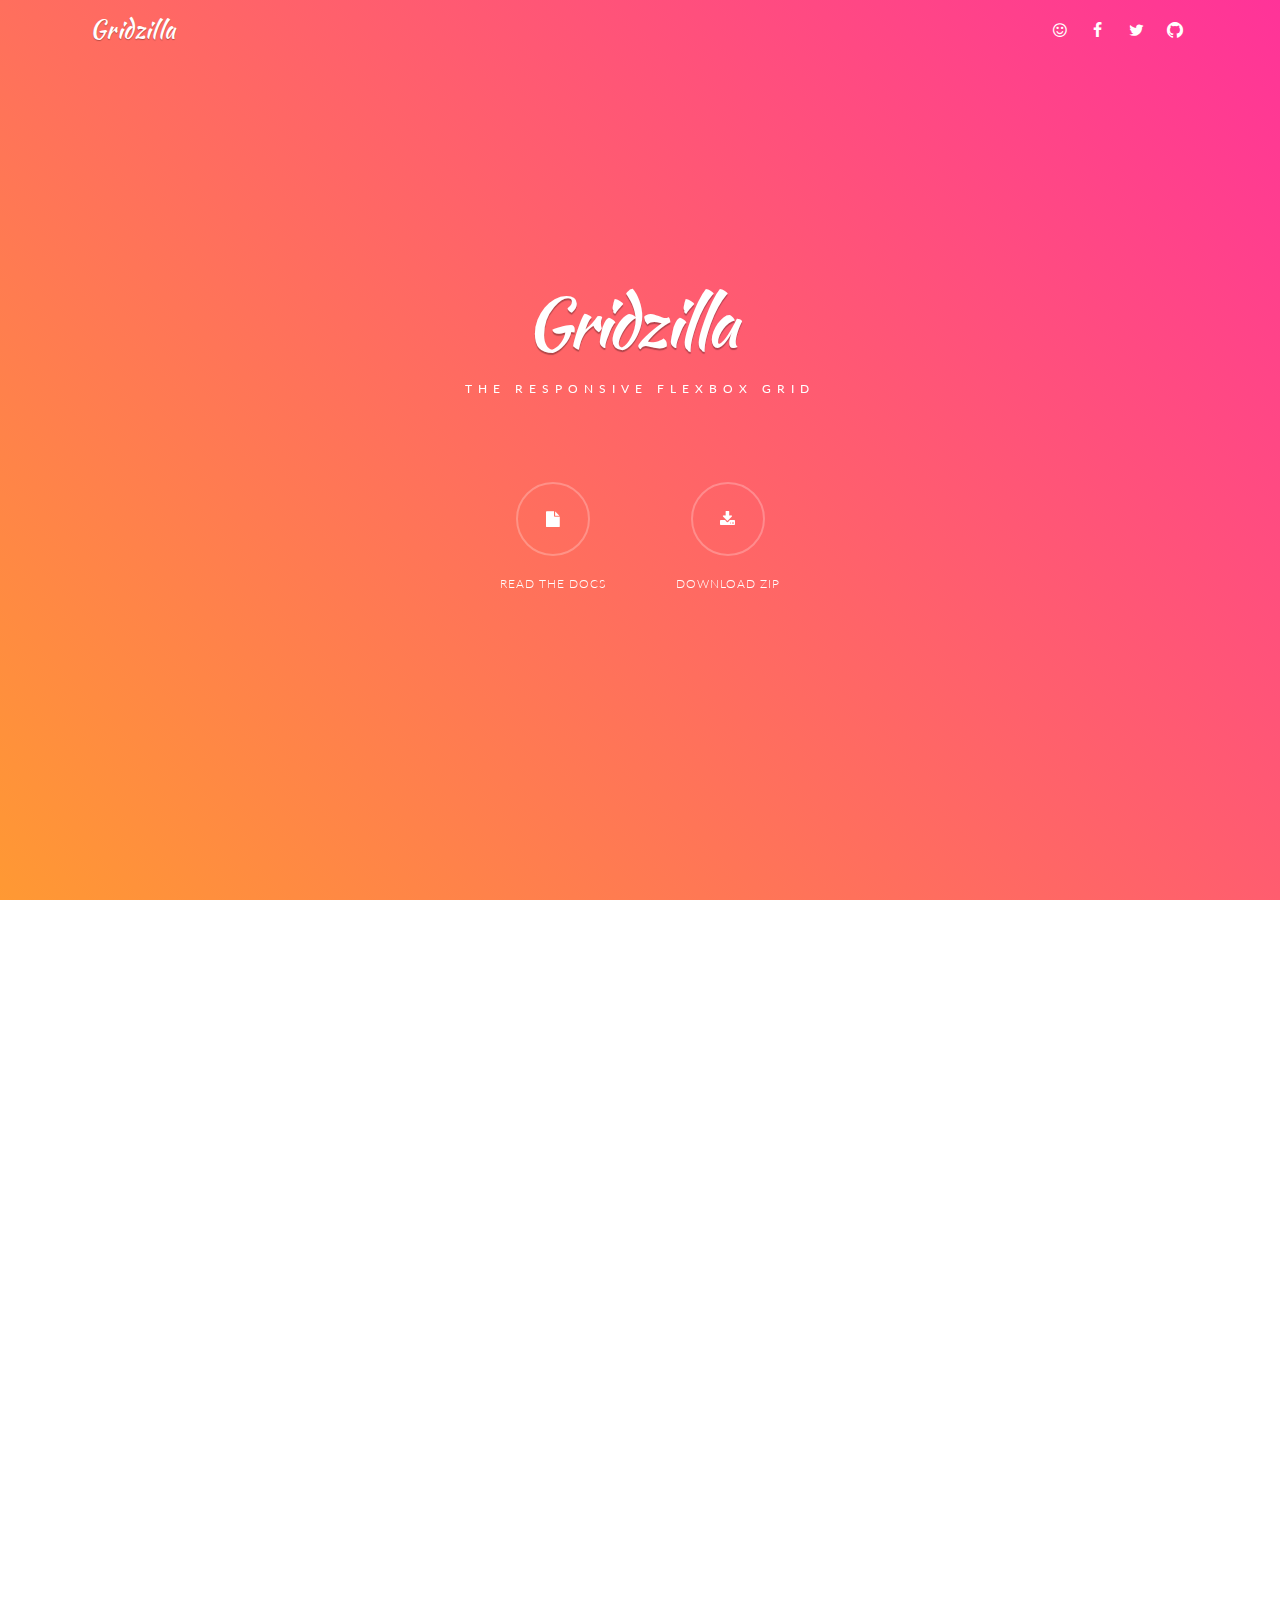
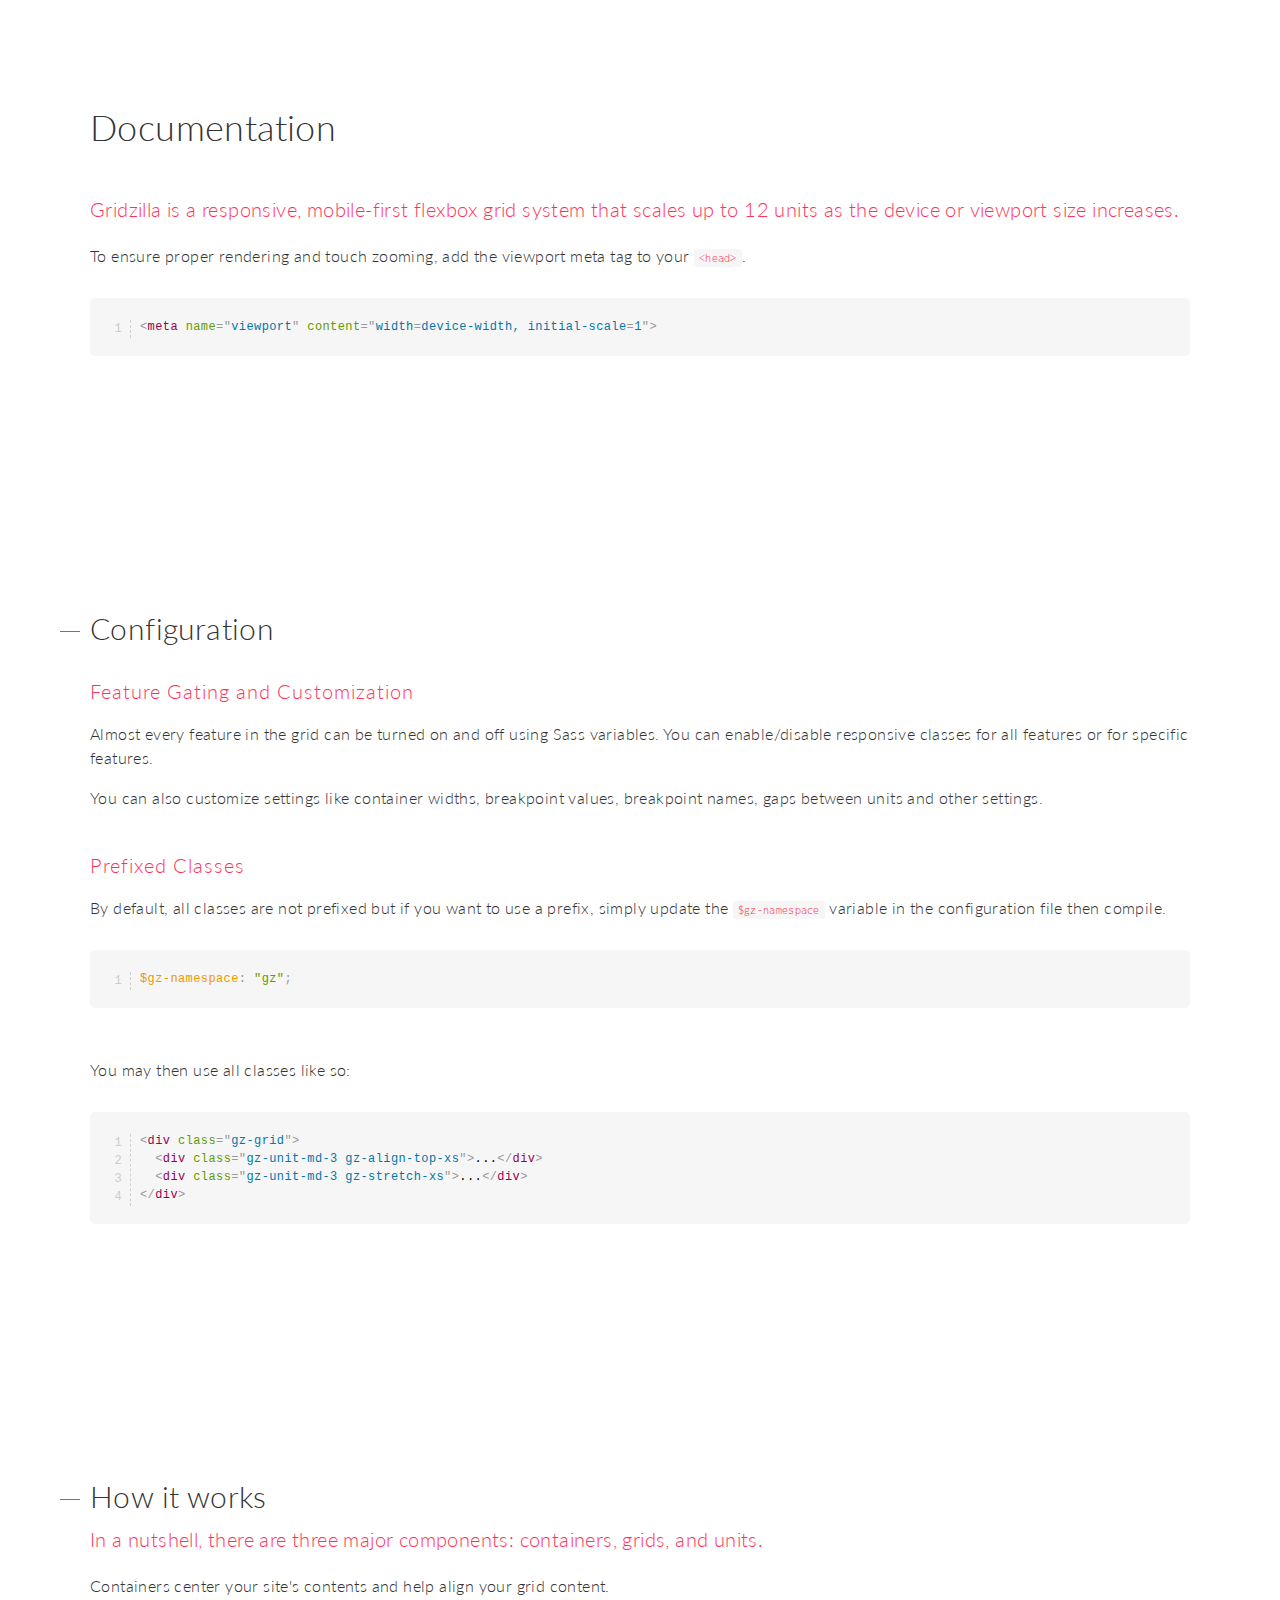
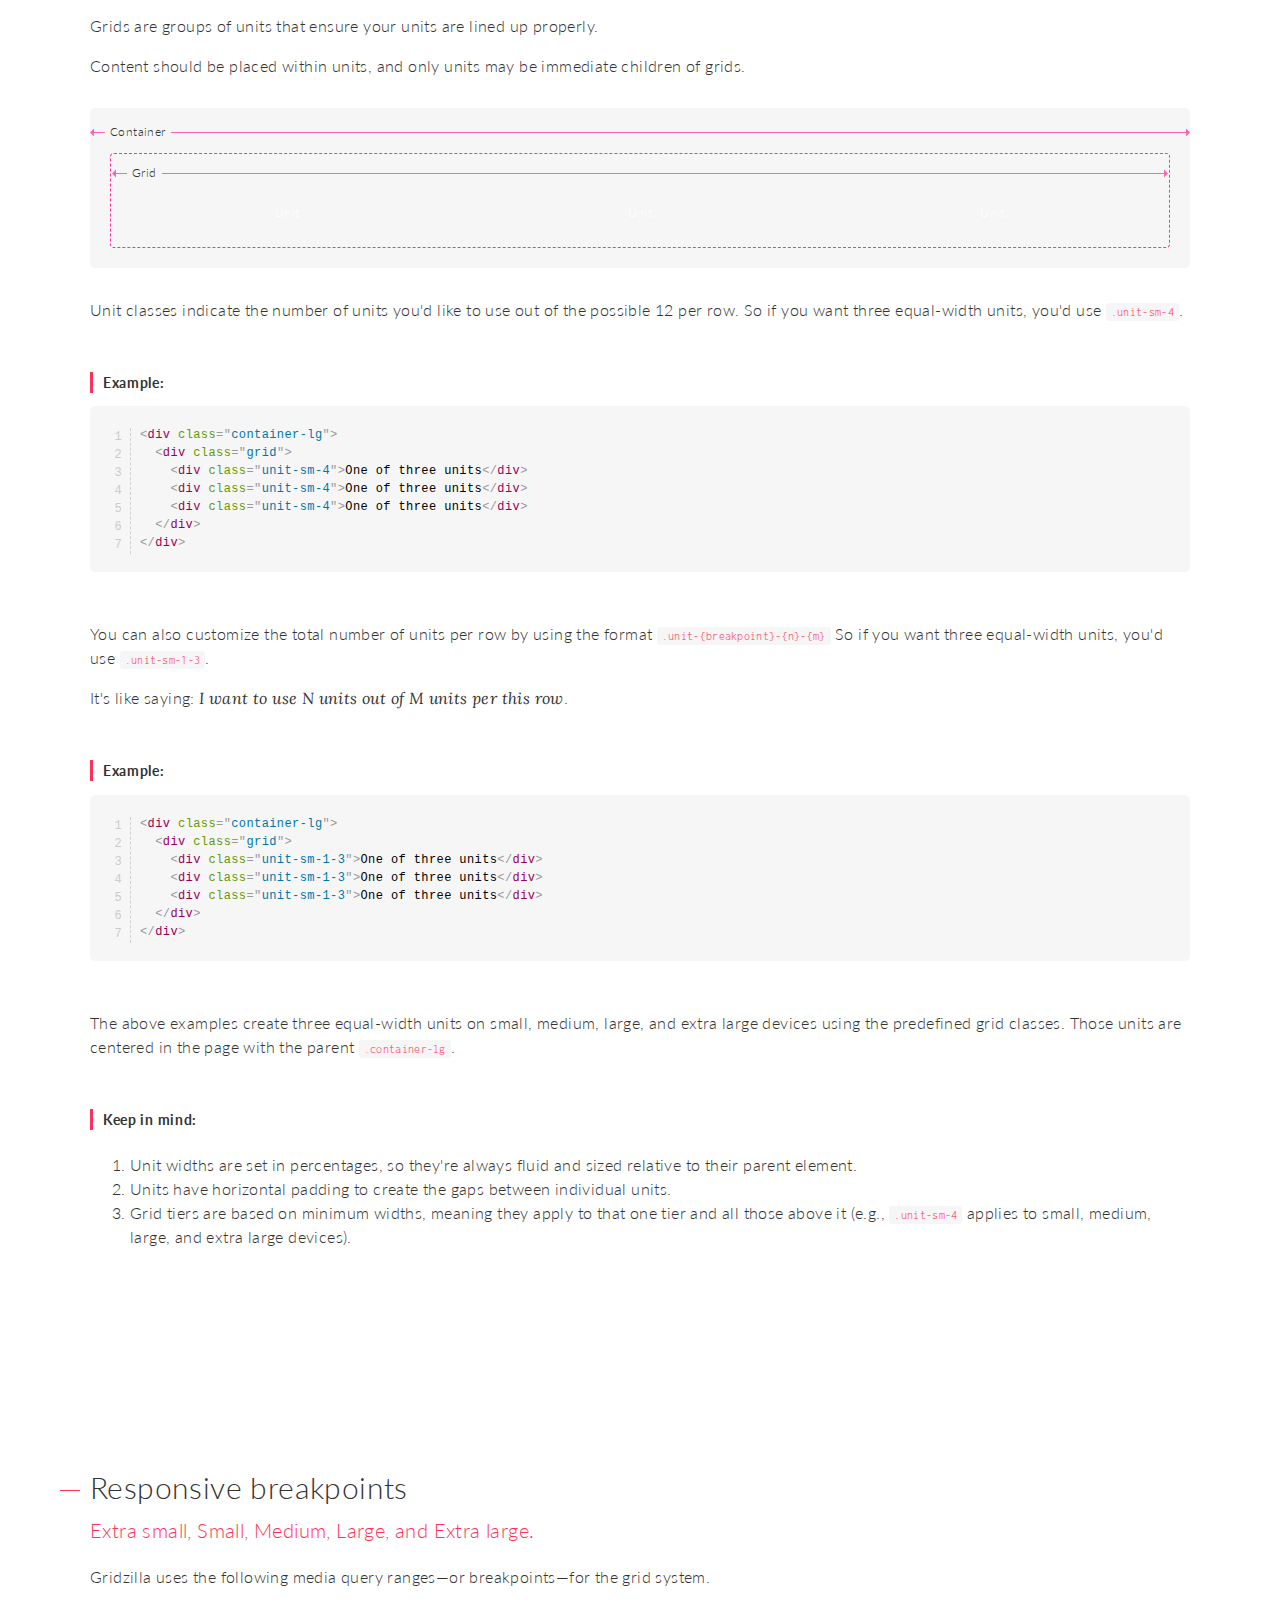
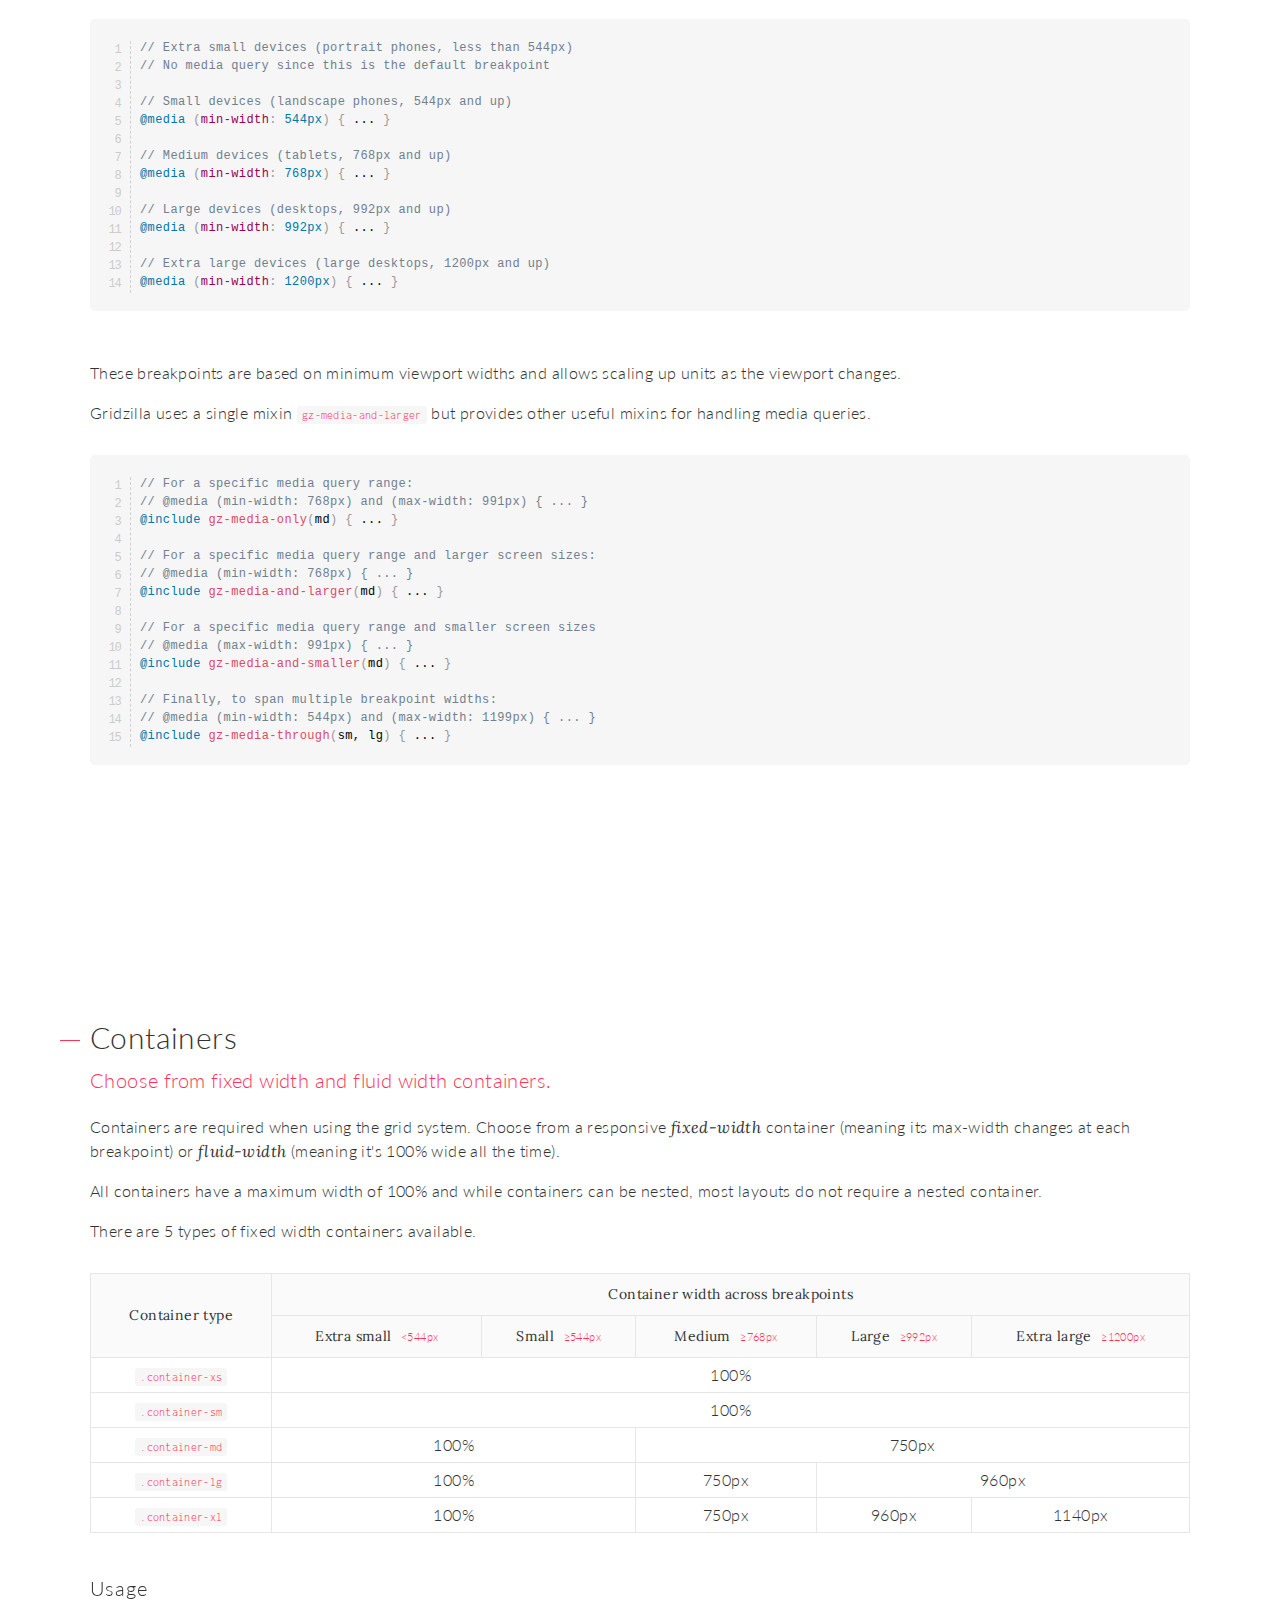
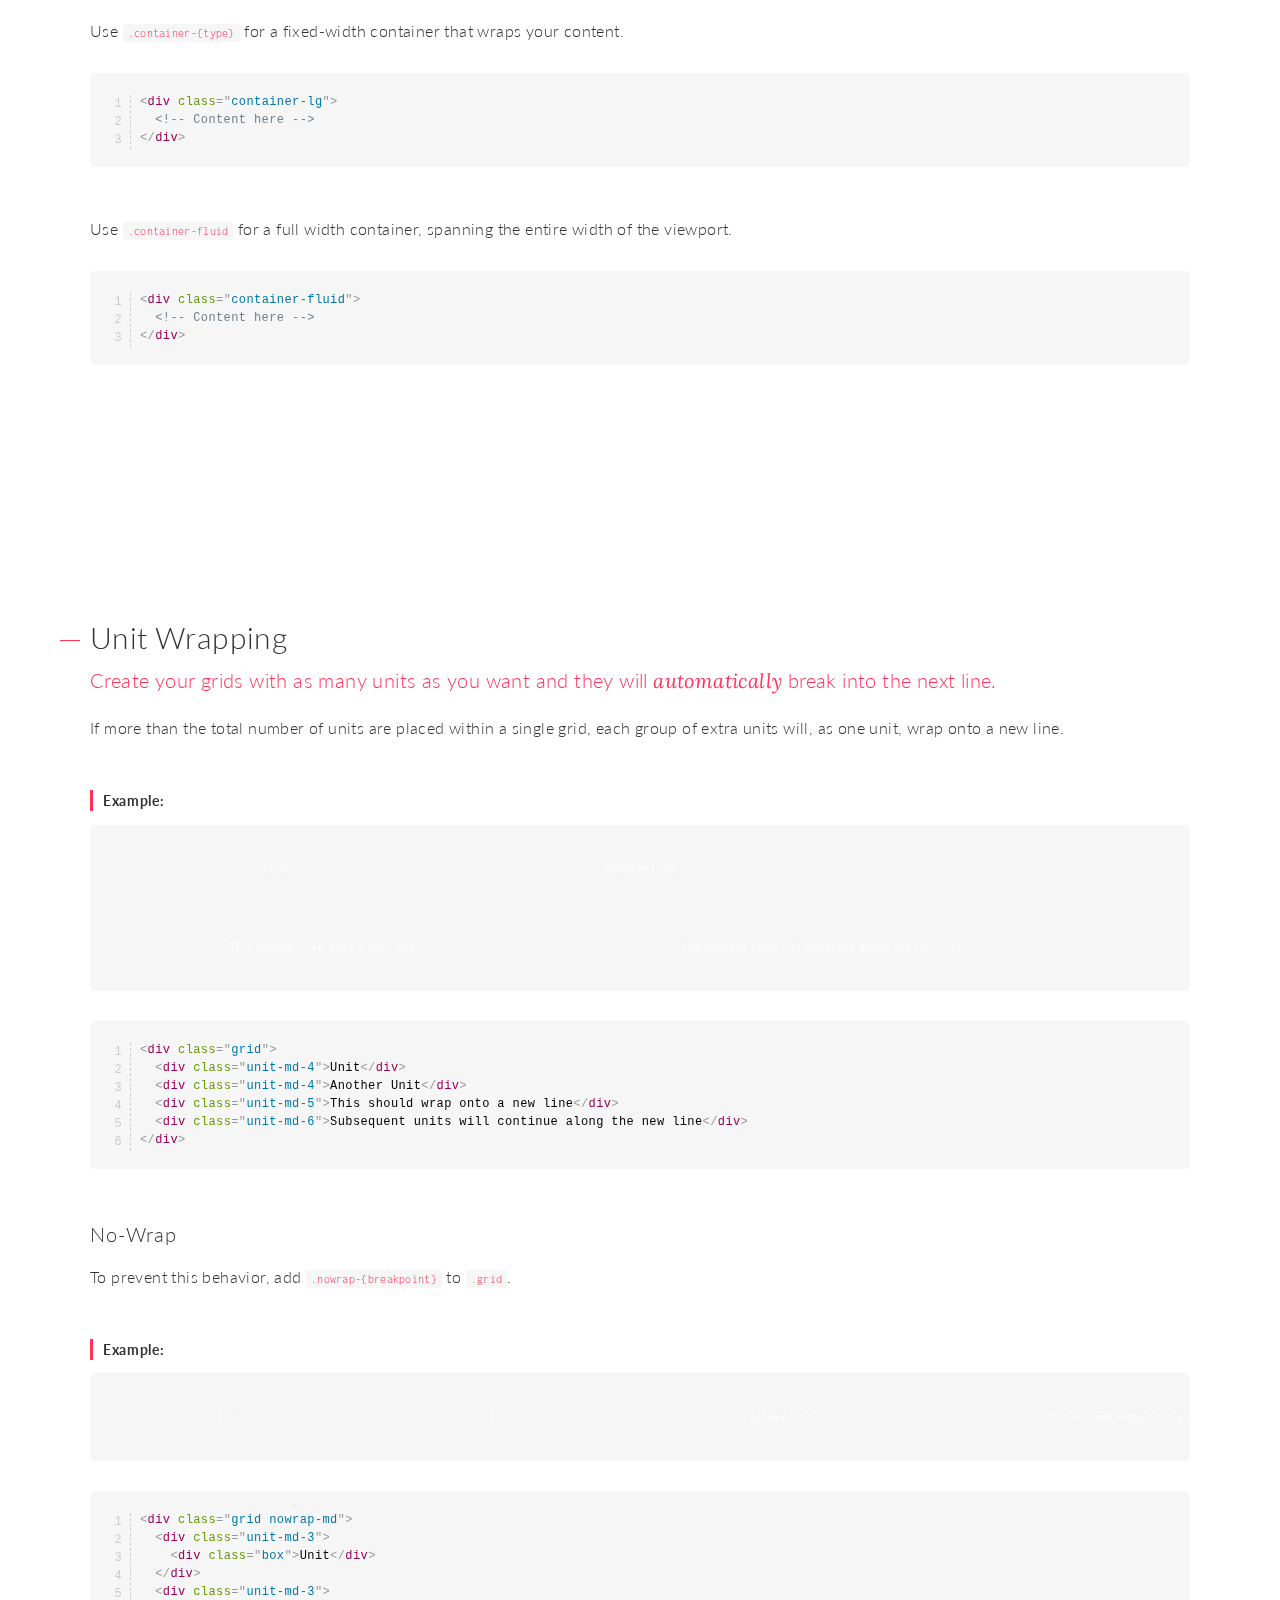
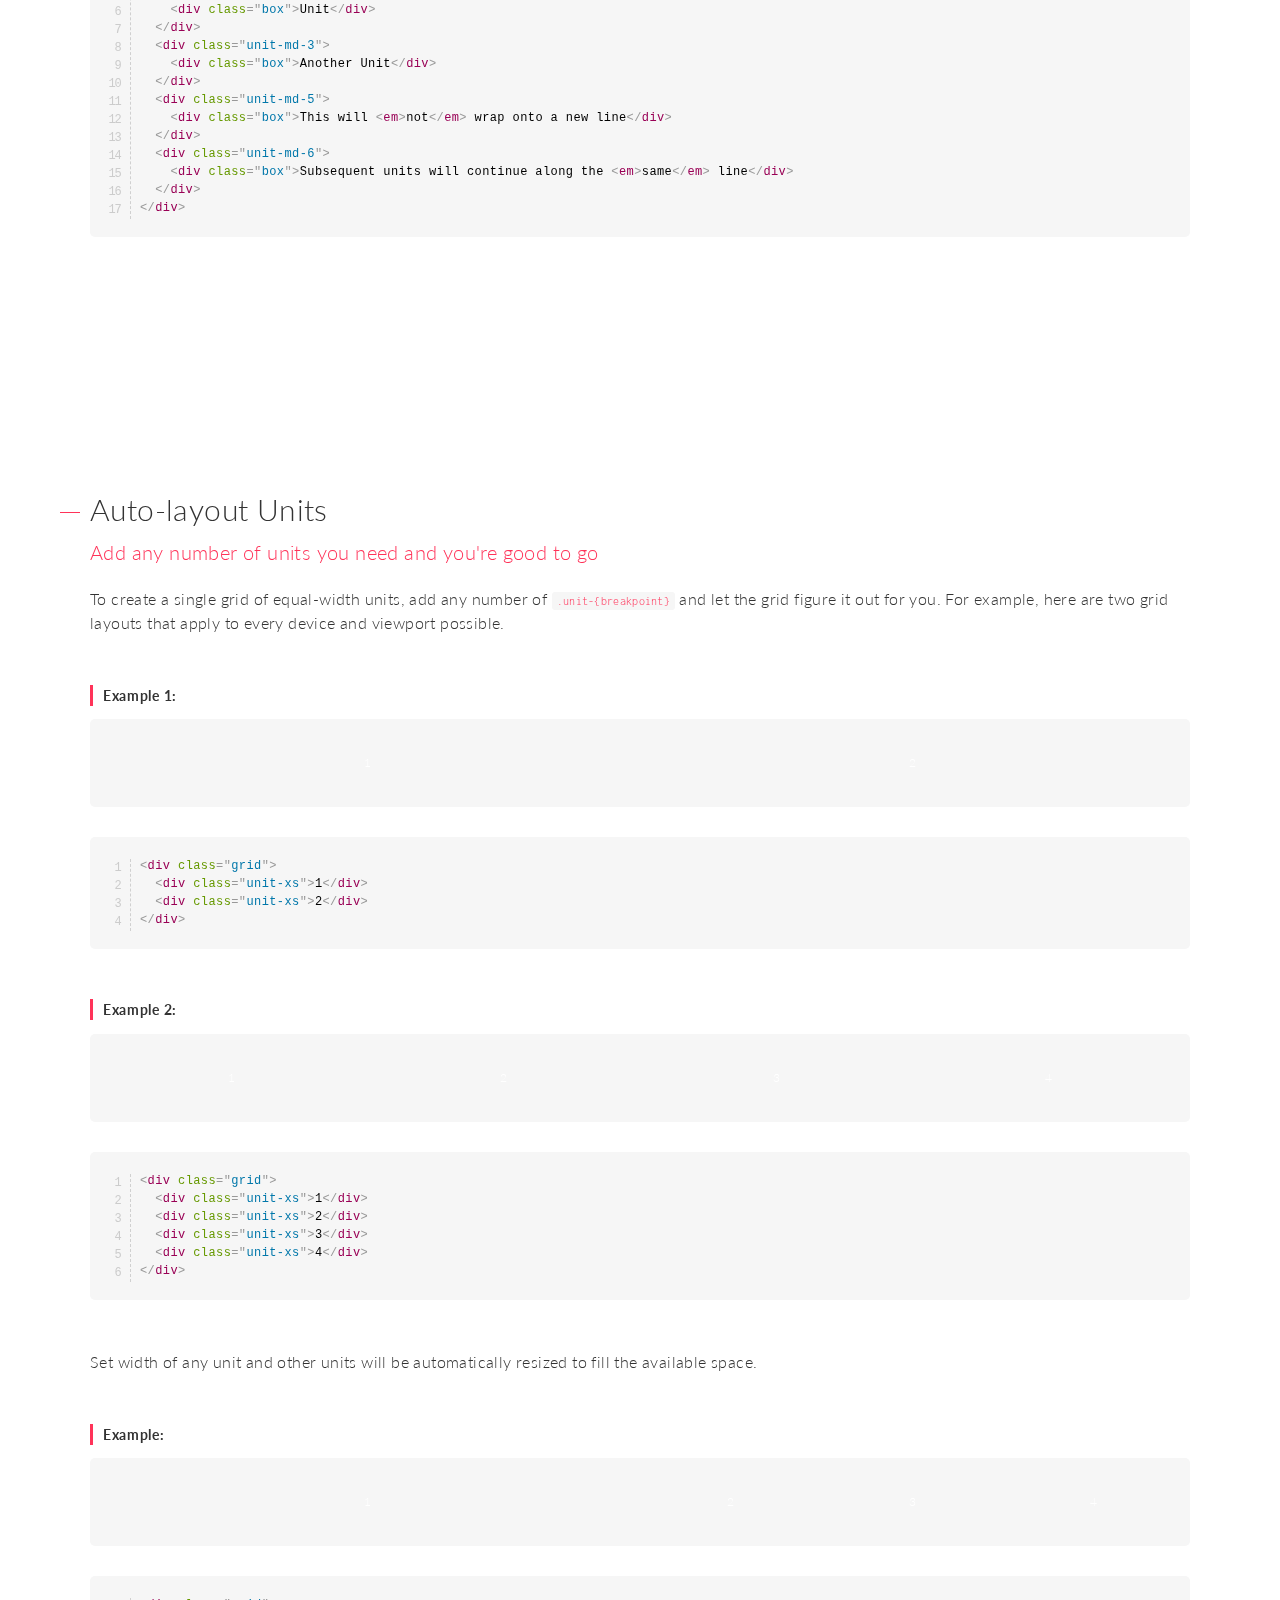
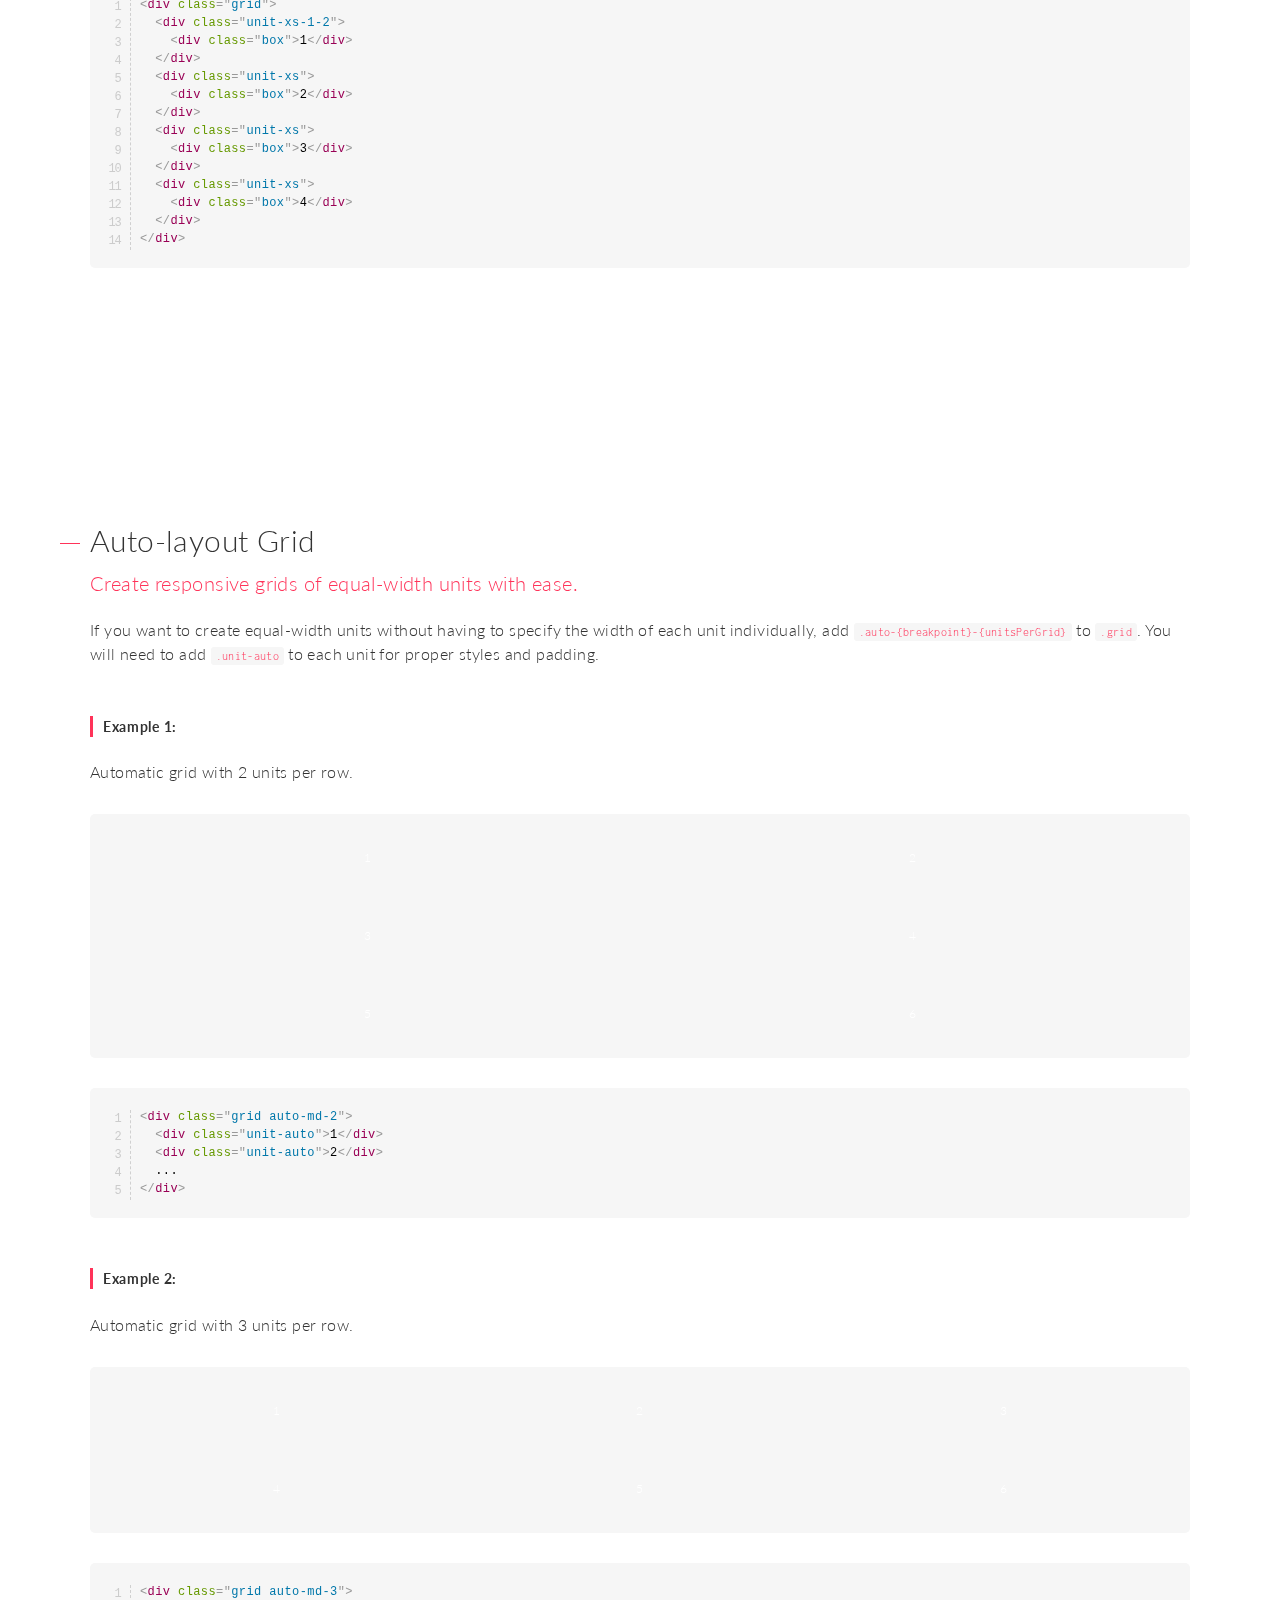
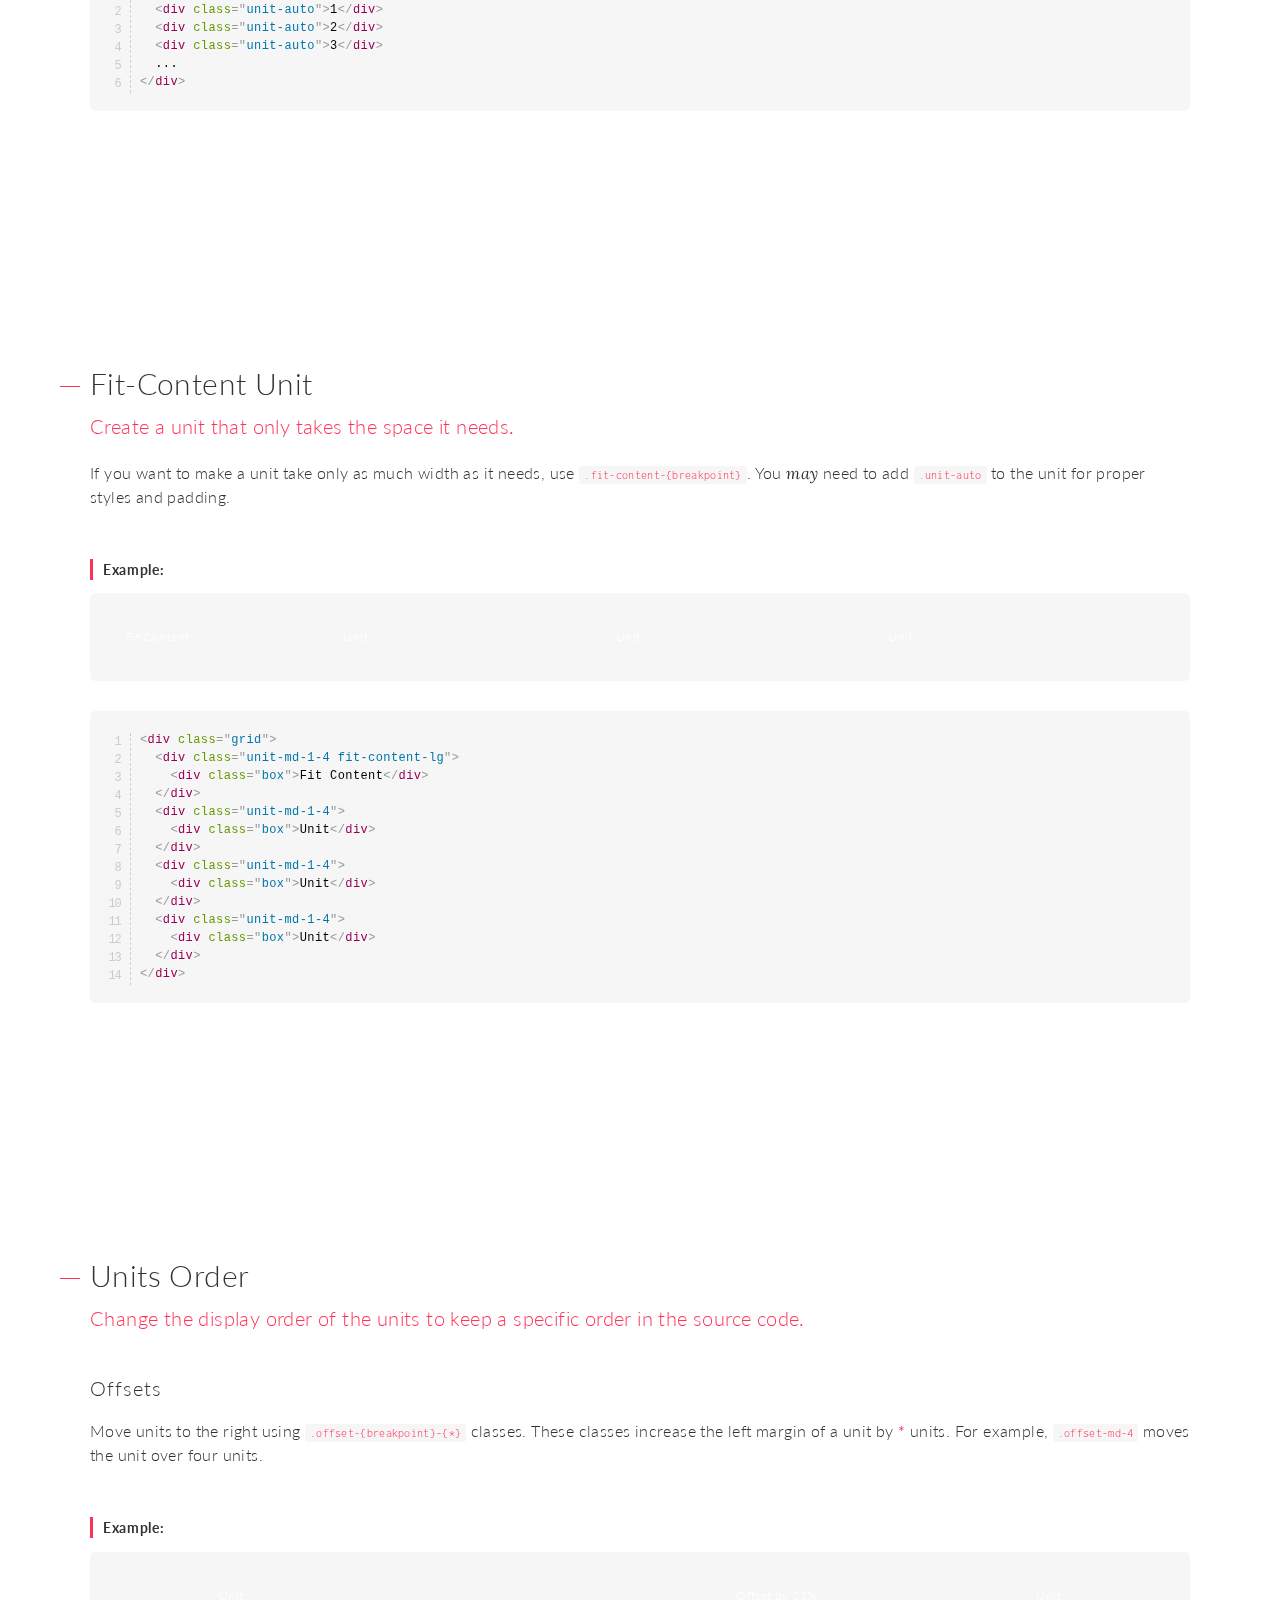
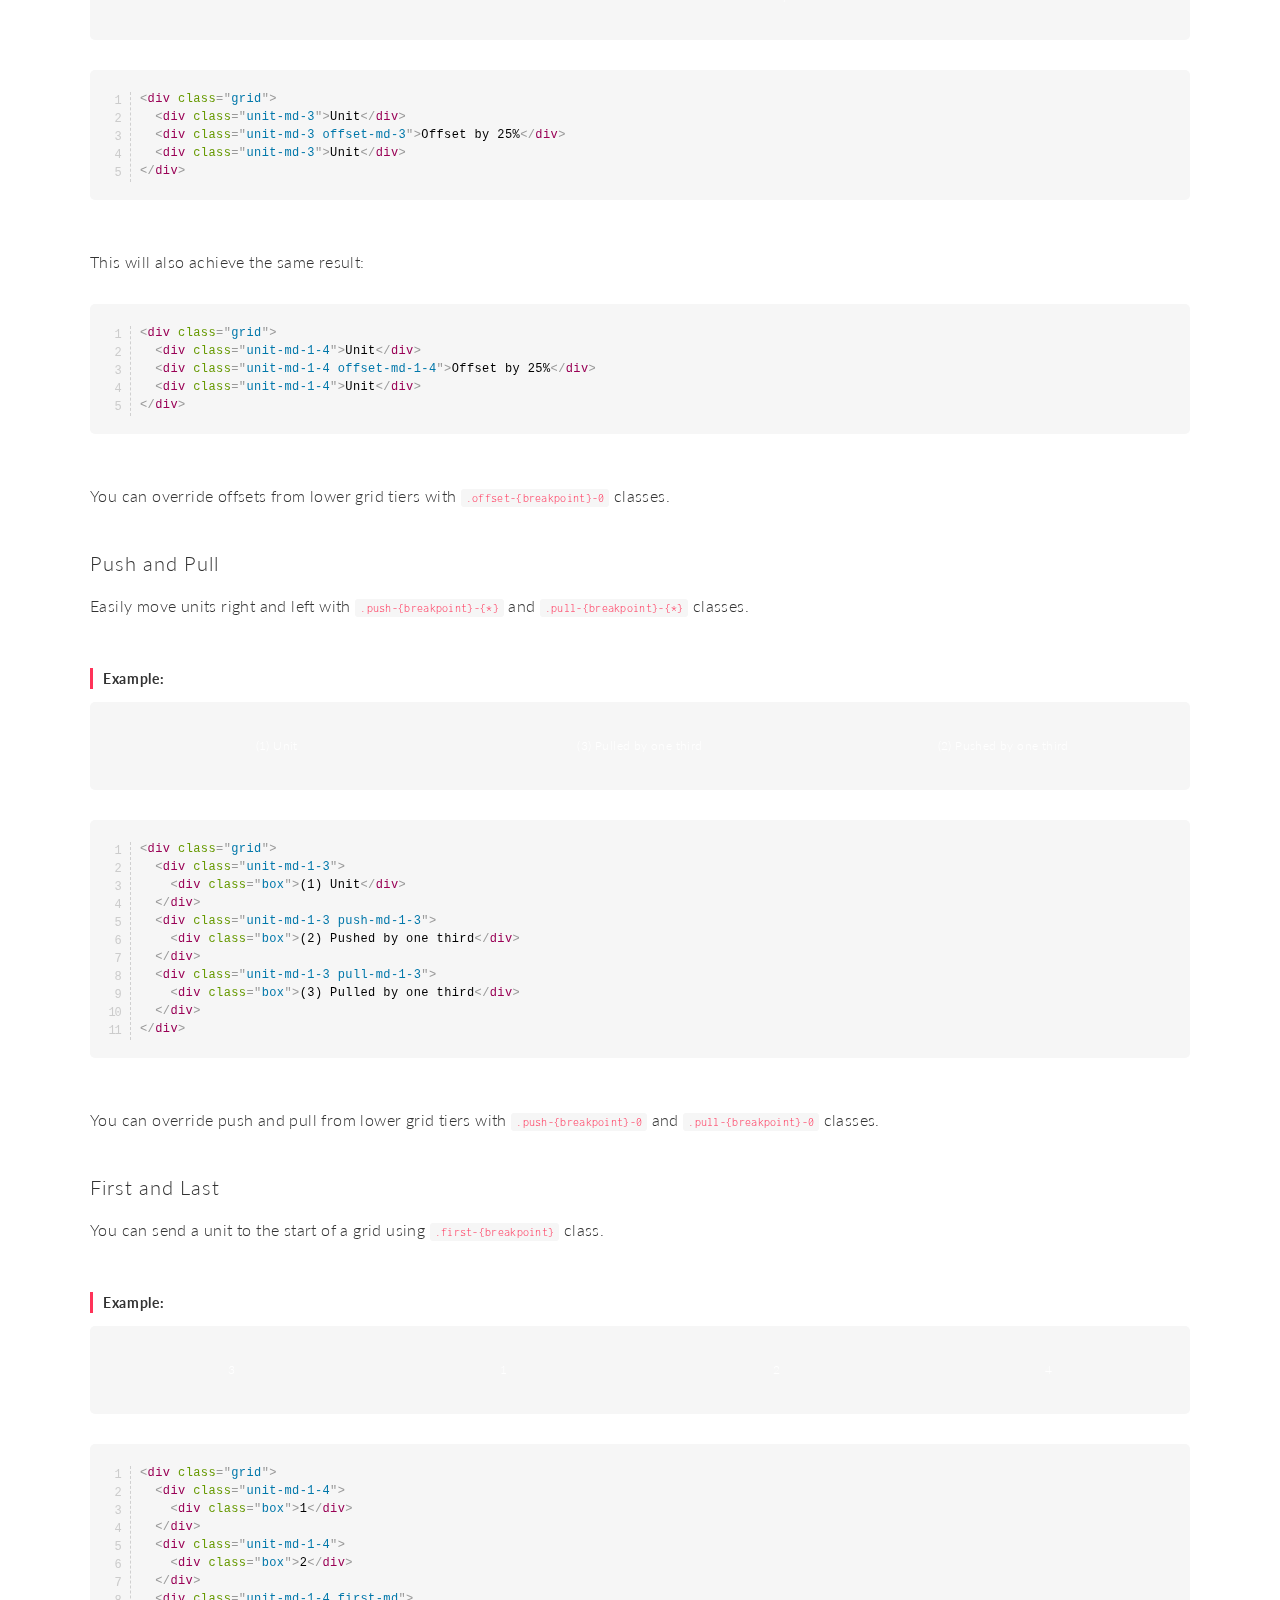
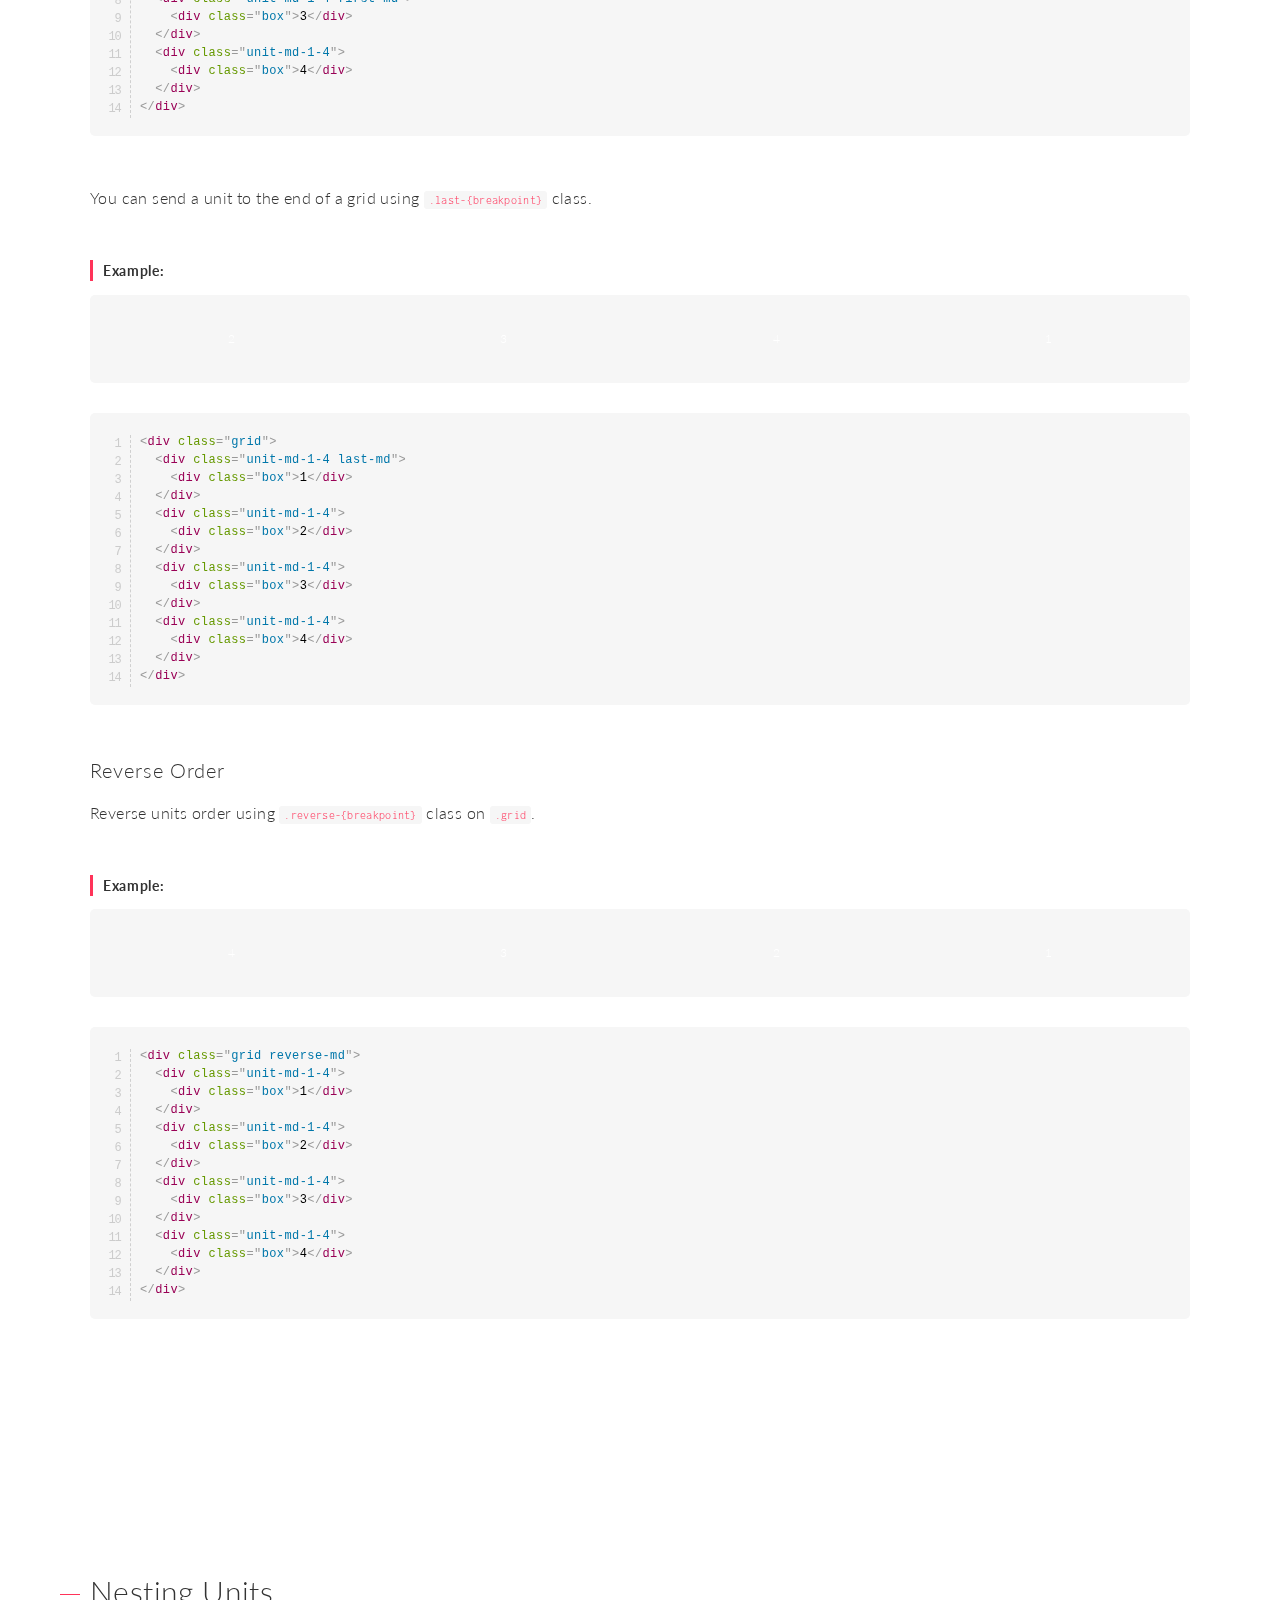
==== gridzilla/index.html @ 8fff0bd1 "Add Gridzilla" ====
<!DOCTYPE html>
<html lang="en">
  <head>
  <!-- META -->
    <meta charset="UTF-8">
    <meta http-equiv="X-UA-Compatible" content="IE=edge">
    <meta name="viewport" content="width=device-width, initial-scale=1, minimum-scale=1, maximum-scale=1, user-scalable=no">

  <!-- SEO -->
    <meta name="description" content="Gridzilla is a responsive, mobile-first flexbox grid system.">
    <meta name="keywords" content="html,css,sass,framework,grid,flexbox,fluid,responsive,mobile,columns,layout">

  <!-- TITLE -->
    <title>Gridzilla - Responsive Flexbox Grid</title>

  <!-- FAVICON -->
    <link rel="shortcut icon" href="/img/favicon.ico">

  <!-- STYLES -->
    <link rel="stylesheet" href="css/gridzilla.min.css">
    <link rel="stylesheet" href="css/styles.min.css">
  </head>

  <body>
  <!-- MAIN WRAP -->
    <div id="main-wrap">
      <header id="header">
        <div id="header-content">
          <h1 class="logo">
            Gridzilla
          </h1>

          <p class="tagline">
            The responsive flexbox grid 
          </p>

          <nav class="action-links">
            <a href="#page" class="docs-link">
              <i class="icon icon-file"></i>

              <span>
                Read the docs
              </span>
            </a>

            <a href="https://github.com/teefouad/gridzilla/archive/master.zip" class="download-link">
              <i class="icon icon-download"></i>

              <span>
                Download ZIP
              </span>
            </a>
          </nav>

          <div id="smile"></div>
          <div id="text"></div>
        </div><!-- #header-content -->
      </header><!-- #header -->

      <div id="nav">
        <div class="container-xl">
          <a href="#" class="home-link">
            Gridzilla
          </a>

          <ul class="icon-links">
            <li>
              <a href="#" title="Curious?" class="icon-smile">
                Smile
              </a>
            </li>

            <li>
              <a href="#" target="_blank" title="Share" class="icon-facebook">
                Facebook
              </a>
            </li>

            <li>
              <a href="#" target="_blank" title="Tweet" class="icon-twitter">
                Twitter
              </a>
            </li>

            <li>
              <a href="https://github.com/teefouad/gridzilla/" title="View on GitHub" class="icon-github">
                GitHub
              </a>
            </li>
          </ul>
        </div>
      </div>

      <div id="page">
        <div class="container-xl">
          <!-- TABLE OF CONTENTS -->
          <div id="toc">
            <ol></ol>
          </div>
          <!-- /TABLE OF CONTENTS -->

          <!-- DOCUMENTATION INTRO -->
          <section>
            <h1 class="primary">Documentation</h1>

            <p class="intro">
              Gridzilla is a responsive, mobile-first flexbox grid system that scales up to 12 units as the device or viewport size increases.
            </p>

            <p>
              To ensure proper rendering and touch zooming, add the viewport meta tag to your <code>&lt;head&gt;</code>.
            </p>

            <figure class="codeblock">
              <pre><code class="language-markup line-numbers">&lt;meta name=&quot;viewport&quot; content=&quot;width=device-width, initial-scale=1&quot;&gt;</code></pre>
            </figure>
          </section>
          <!-- /DOCUMENTATION INTRO -->

          <!-- CONFIGURATION -->
          <section>
            <h1>Configuration</h1>

            <h2 class="color">Feature Gating and Customization</h2>

            <p>
              Almost every feature in the grid can be turned on and off using Sass variables. You can enable/disable responsive classes for all features or for specific features.
            </p>

            <p>
              You can also customize settings like container widths, breakpoint values, breakpoint names, gaps between units and other settings.
            </p>

            <h2 class="color">Prefixed Classes</h2>

            <p>
              By default, all classes are not prefixed but if you want to use a prefix, simply update the <code>$gz-namespace</code> variable in the configuration file then compile.
            </p>

            <figure class="codeblock">
              <pre><code class="language-scss line-numbers">$gz-namespace: "gz";</code></pre>
            </figure>

            <p>
              You may then use all classes like so:
            </p>

            <figure class="codeblock">
              <pre><code class="language-markup line-numbers">&lt;div class=&quot;gz-grid&quot;&gt;
  &lt;div class=&quot;gz-unit-md-3 gz-align-top-xs&quot;&gt;...&lt;/div&gt;
  &lt;div class=&quot;gz-unit-md-3 gz-stretch-xs&quot;&gt;...&lt;/div&gt;
&lt;/div&gt;</code></pre>
            </figure>
          </section>
          <!-- /CONFIGURATION -->

          <!-- HOW IT WORKS -->
          <section>
            <h1>How it works</h1>

            <p class="intro">
              In a nutshell, there are three major components: containers, grids, and units.
            </p>

            <p>
              Containers center your site's contents and help align your grid content.
            </p>

            <p>
              Grids are groups of units that ensure your units are lined up properly.
            </p>

            <p>
              Content should be placed within units, and only units may be immediate children of grids.
            </p>

            <div class="container-xl container-display">
              <p class="spanner">
                <span class="span-left"></span>
                <span>Container</span>
                <span class="span-right"></span>
              </p>

              <div class="grid grid-display medium-gaps-m small-gaps-xs">
                <p class="spanner">
                  <span class="span-left"></span>
                  <span>Grid</span>
                  <span class="span-right"></span>
                </p>

                <div class="unit-md-4">
                  <div class="box">Unit</div>
                </div>

                <div class="unit-md-4">
                  <div class="box">Unit</div>
                </div>

                <div class="unit-md-4">
                  <div class="box">Unit</div>
                </div>
              </div>
            </div>

            <p>
              Unit classes indicate the number of units you'd like to use out of the possible 12 per row.
              So if you want three equal-width units, you'd use <code>.unit-sm-4</code>.
            </p>

            <h5>Example:</h5>

            <figure class="codeblock">
              <pre><code class="language-markup line-numbers">&lt;div class=&quot;container-lg&quot;&gt;
  &lt;div class=&quot;grid&quot;&gt;
    &lt;div class=&quot;unit-sm-4&quot;&gt;One of three units&lt;/div&gt;
    &lt;div class=&quot;unit-sm-4&quot;&gt;One of three units&lt;/div&gt;
    &lt;div class=&quot;unit-sm-4&quot;&gt;One of three units&lt;/div&gt;
  &lt;/div&gt;
&lt;/div&gt;</code></pre>
            </figure>

            <p>
              You can also customize the total number of units per row by using the format <code>.unit-{breakpoint}-{n}-{m}</code>
              So if you want three equal-width units, you'd use <code>.unit-sm-1-3</code>.
            </p>

            <p>
              It's like saying: <em>I want to use N units out of M units per this row</em>.
            </p>

            <h5>Example:</h5>

            <figure class="codeblock">
              <pre><code class="language-markup line-numbers">&lt;div class=&quot;container-lg&quot;&gt;
  &lt;div class=&quot;grid&quot;&gt;
    &lt;div class=&quot;unit-sm-1-3&quot;&gt;One of three units&lt;/div&gt;
    &lt;div class=&quot;unit-sm-1-3&quot;&gt;One of three units&lt;/div&gt;
    &lt;div class=&quot;unit-sm-1-3&quot;&gt;One of three units&lt;/div&gt;
  &lt;/div&gt;
&lt;/div&gt;</code></pre>
            </figure>

            <p>
              The above examples create three equal-width units on small, medium, large, and extra large devices using the predefined grid classes. Those units are centered in the page with the parent <code>.container-lg</code>.
            </p>

            <h5>Keep in mind:</h5>

            <ol>
              <li>
                Unit widths are set in percentages, so they're always fluid and sized relative to their parent element.
              </li>

              <li>
                Units have horizontal padding to create the gaps between individual units.
              </li>

              <li>
                Grid tiers are based on minimum widths, meaning they apply to that one tier and all those above it (e.g., <code>.unit-sm-4</code> applies to small, medium, large, and extra large devices).
              </li>
            </ol>
          </section>
          <!-- /HOW IT WORKS -->

          <!-- RESPONSIVE BREAKPOINTS -->
          <section>
            <h1>Responsive breakpoints</h1>

            <p class="intro">
              Extra small, Small, Medium, Large, and Extra large.
            </p>

            <p>
              Gridzilla uses the following media query ranges&mdash;or breakpoints&mdash;for the grid system.
            </p>

            <figure class="codeblock">
              <pre><code class="language-scss line-numbers">// Extra small devices (portrait phones, less than 544px)
// No media query since this is the default breakpoint

// Small devices (landscape phones, 544px and up)
@media (min-width: 544px) { ... }

// Medium devices (tablets, 768px and up)
@media (min-width: 768px) { ... }

// Large devices (desktops, 992px and up)
@media (min-width: 992px) { ... }

// Extra large devices (large desktops, 1200px and up)
@media (min-width: 1200px) { ... }</code></pre>
            </figure>

            <p>
              These breakpoints are based on minimum viewport widths and allows scaling up units as the viewport changes.
            </p>

            <p>
              Gridzilla uses a single mixin <code>gz-media-and-larger</code> but provides other useful mixins for handling media queries.
            </p>

            <figure class="codeblock">
              <pre><code class="language-scss line-numbers">// For a specific media query range:
// @media (min-width: 768px) and (max-width: 991px) { ... }
@include gz-media-only(md) { ... }

// For a specific media query range and larger screen sizes:
// @media (min-width: 768px) { ... }
@include gz-media-and-larger(md) { ... }

// For a specific media query range and smaller screen sizes
// @media (max-width: 991px) { ... }
@include gz-media-and-smaller(md) { ... }

// Finally, to span multiple breakpoint widths:
// @media (min-width: 544px) and (max-width: 1199px) { ... }
@include gz-media-through(sm, lg) { ... }</code></pre>
            </figure>
          </section>
          <!-- /RESPONSIVE BREAKPOINTS -->

          <!-- CONTAINERS -->
          <section>
            <h1>Containers</h1>

            <p class="intro">
              Choose from fixed width and fluid width containers.
            </p>

            <p>
              Containers are required when using the grid system. Choose from a responsive <em>fixed-width</em> container (meaning its max-width changes at each breakpoint) or <em>fluid-width</em> (meaning it's 100% wide all the time).
            </p>

            <p>
              All containers have a maximum width of 100% and while containers can be nested, most layouts do not require a nested container.
            </p>

            <p>
              There are 5 types of fixed width containers available.
            </p>

            <div class="table-responsive">
              <table>
                <thead>
                  <tr>
                    <td rowspan="2">Container type</td>
                    <td colspan="5">Container width across breakpoints</td>
                  </tr>
                  <tr>
                    <td>Extra small <small>&lt;544px</small></td>
                    <td>Small <small>&ge;544px</small></td>
                    <td>Medium <small>&ge;768px</small></td>
                    <td>Large <small>&ge;992px</small></td>
                    <td>Extra large <small>&ge;1200px</small></td>
                  </tr>
                </thead>
                <tbody>
                  <tr>
                    <td><code>.container-xs</code></td>
                    <td colspan="5">100%</td>
                  </tr>
                  <tr>
                    <td><code>.container-sm</code></td>
                    <td colspan="5">100%</td>
                  </tr>
                  <tr>
                    <td><code>.container-md</code></td>
                    <td colspan="2">100%</td>
                    <td colspan="3">750px</td>
                  </tr>
                  <tr>
                    <td><code>.container-lg</code></td>
                    <td colspan="2">100%</td>
                    <td>750px</td>
                    <td colspan="2">960px</td>
                  </tr>
                  <tr>
                    <td><code>.container-xl</code></td>
                    <td colspan="2">100%</td>
                    <td>750px</td>
                    <td>960px</td>
                    <td>1140px</td>
                  </tr>
                </tbody>
              </table>
            </div>

            <h2>Usage</h2>

            <p>
              Use <code>.container-{type}</code> for a fixed-width container that wraps your content.
            </p>

            <figure class="codeblock">
              <pre><code class="language-markup line-numbers">&lt;div class=&quot;container-lg&quot;&gt;
  &lt;!-- Content here --&gt;
&lt;/div&gt;</code></pre>
            </figure>

            <p>
              Use <code>.container-fluid</code> for a full width container, spanning the entire width of the viewport.
            </p>

            <figure class="codeblock">
              <pre><code class="language-markup line-numbers">&lt;div class=&quot;container-fluid&quot;&gt;
  &lt;!-- Content here --&gt;
&lt;/div&gt;</code></pre>
            </figure>
          </section>
          <!-- /CONTAINERS -->

          <!-- UNIT WRAPPING -->
          <section>
            <h1>Unit Wrapping</h1>

            <p class="intro">
              Create your grids with as many units as you want and they will <em>automatically</em> break into the next line.
            </p>

            <p>
              If more than the total number of units are placed within a single grid, each group of extra units will, as one unit, wrap onto a new line.
            </p>

            <h5>Example:</h5>

            <div class="demo">
              <div class="grid">
                <div class="unit-md-4">
                  <div class="box">Unit</div>
                </div>
                <div class="unit-md-4">
                  <div class="box">Another Unit</div>
                </div>
                <div class="unit-md-5">
                  <div class="box">This should wrap onto a new line</div>
                </div>
                <div class="unit-md-6">
                  <div class="box">Subsequent units will continue along the new line</div>
                </div>
              </div>
            </div>

            <figure class="codeblock">
              <pre><code class="language-markup line-numbers">&lt;div class=&quot;grid&quot;&gt;
  &lt;div class=&quot;unit-md-4&quot;&gt;Unit&lt;/div&gt;
  &lt;div class=&quot;unit-md-4&quot;&gt;Another Unit&lt;/div&gt;
  &lt;div class=&quot;unit-md-5&quot;&gt;This should wrap onto a new line&lt;/div&gt;
  &lt;div class=&quot;unit-md-6&quot;&gt;Subsequent units will continue along the new line&lt;/div&gt;
&lt;/div&gt;</code></pre>
            </figure>

            <h2>No-Wrap</h2>

            <p>
              To prevent this behavior, add <code>.nowrap-{breakpoint}</code> to <code>.grid</code>.
            </p>

            <h5>Example:</h5>

            <div class="demo overflow">
              <div class="grid nowrap-md">
                <div class="unit-md-3">
                  <div class="box">Unit</div>
                </div>
                <div class="unit-md-3">
                  <div class="box">Unit</div>
                </div>
                <div class="unit-md-3">
                  <div class="box">Another Unit</div>
                </div>
                <div class="unit-md-5">
                  <div class="box">This will <em>not</em> wrap onto a new line</div>
                </div>
                <div class="unit-md-6">
                  <div class="box">Subsequent units will continue along the <em>same</em> line</div>
                </div>
              </div>
            </div>

            <figure class="codeblock">
              <pre><code class="language-markup line-numbers">&lt;div class=&quot;grid nowrap-md&quot;&gt;
  &lt;div class=&quot;unit-md-3&quot;&gt;
    &lt;div class=&quot;box&quot;&gt;Unit&lt;/div&gt;
  &lt;/div&gt;
  &lt;div class=&quot;unit-md-3&quot;&gt;
    &lt;div class=&quot;box&quot;&gt;Unit&lt;/div&gt;
  &lt;/div&gt;
  &lt;div class=&quot;unit-md-3&quot;&gt;
    &lt;div class=&quot;box&quot;&gt;Another Unit&lt;/div&gt;
  &lt;/div&gt;
  &lt;div class=&quot;unit-md-5&quot;&gt;
    &lt;div class=&quot;box&quot;&gt;This will &lt;em&gt;not&lt;/em&gt; wrap onto a new line&lt;/div&gt;
  &lt;/div&gt;
  &lt;div class=&quot;unit-md-6&quot;&gt;
    &lt;div class=&quot;box&quot;&gt;Subsequent units will continue along the &lt;em&gt;same&lt;/em&gt; line&lt;/div&gt;
  &lt;/div&gt;
&lt;/div&gt;</code></pre>
            </figure>
          </section>
          <!-- /UNIT WRAPPING -->

          <!-- AUTO-LAYOUT UNITS -->
          <section>
            <h1>Auto-layout Units</h1>

            <p class="intro">
              Add any number of units you need and you're good to go
            </p>

            <p>
              To create a single grid of equal-width units, add any number of <code>.unit-{breakpoint}</code> and let the grid figure it out for you.
              For example, here are two grid layouts that apply to every device and viewport possible.
            </p>

            <h5>Example 1:</h5>

            <div class="demo">
              <div class="grid">
                <div class="unit-xs">
                  <div class="box">1</div>
                </div>
                <div class="unit-xs">
                  <div class="box">2</div>
                </div>
              </div>
            </div>

            <figure class="codeblock">
              <pre><code class="language-markup line-numbers">&lt;div class=&quot;grid&quot;&gt;
  &lt;div class=&quot;unit-xs&quot;&gt;1&lt;/div&gt;
  &lt;div class=&quot;unit-xs&quot;&gt;2&lt;/div&gt;
&lt;/div&gt;</code></pre>
            </figure>

            <h5>Example 2:</h5>

            <div class="demo">
              <div class="grid">
                <div class="unit-xs">
                  <div class="box">1</div>
                </div>
                <div class="unit-xs">
                  <div class="box">2</div>
                </div>
                <div class="unit-xs">
                  <div class="box">3</div>
                </div>
                <div class="unit-xs">
                  <div class="box">4</div>
                </div>
              </div>
            </div>

            <figure class="codeblock">
              <pre><code class="language-markup line-numbers">&lt;div class=&quot;grid&quot;&gt;
  &lt;div class=&quot;unit-xs&quot;&gt;1&lt;/div&gt;
  &lt;div class=&quot;unit-xs&quot;&gt;2&lt;/div&gt;
  &lt;div class=&quot;unit-xs&quot;&gt;3&lt;/div&gt;
  &lt;div class=&quot;unit-xs&quot;&gt;4&lt;/div&gt;
&lt;/div&gt;</code></pre>
            </figure>

            <p>
              Set width of any unit and other units will be automatically resized to fill the available space.
            </p>

            <h5>Example:</h5>

            <div class="demo">
              <div class="grid">
                <div class="unit-xs-1-2">
                  <div class="box">1</div>
                </div>
                <div class="unit-xs">
                  <div class="box">2</div>
                </div>
                <div class="unit-xs">
                  <div class="box">3</div>
                </div>
                <div class="unit-xs">
                  <div class="box">4</div>
                </div>
              </div>
            </div>

            <figure class="codeblock">
              <pre><code class="language-markup line-numbers">&lt;div class=&quot;grid&quot;&gt;
  &lt;div class=&quot;unit-xs-1-2&quot;&gt;
    &lt;div class=&quot;box&quot;&gt;1&lt;/div&gt;
  &lt;/div&gt;
  &lt;div class=&quot;unit-xs&quot;&gt;
    &lt;div class=&quot;box&quot;&gt;2&lt;/div&gt;
  &lt;/div&gt;
  &lt;div class=&quot;unit-xs&quot;&gt;
    &lt;div class=&quot;box&quot;&gt;3&lt;/div&gt;
  &lt;/div&gt;
  &lt;div class=&quot;unit-xs&quot;&gt;
    &lt;div class=&quot;box&quot;&gt;4&lt;/div&gt;
  &lt;/div&gt;
&lt;/div&gt;</code></pre>
            </figure>
          </section>
          <!-- /AUTO-LAYOUT UNITS -->

          <!-- AUTO-LAYOUT GRID -->
          <section>
            <h1>Auto-layout Grid</h1>

            <p class="intro">
              Create responsive grids of equal-width units with ease.
            </p>

            <p>
              If you want to create equal-width units without having to specify the width of each unit individually, add <code>.auto-{breakpoint}-{unitsPerGrid}</code> to <code>.grid</code>.
              You will need to add <code>.unit-auto</code> to each unit for proper styles and padding.
            </p>

            <h5>Example 1:</h5>

            <p>
              Automatic grid with 2 units per row.
            </p>

            <div class="demo">
              <div class="grid auto-md-2">
                <div class="unit-auto">
                  <div class="box">1</div>
                </div>
                <div class="unit-auto">
                  <div class="box">2</div>
                </div>
                <div class="unit-auto">
                  <div class="box">3</div>
                </div>
                <div class="unit-auto">
                  <div class="box">4</div>
                </div>
                <div class="unit-auto">
                  <div class="box">5</div>
                </div>
                <div class="unit-auto">
                  <div class="box">6</div>
                </div>
              </div>
            </div>

            <figure class="codeblock">
              <pre><code class="language-markup line-numbers">&lt;div class=&quot;grid auto-md-2&quot;&gt;
  &lt;div class=&quot;unit-auto&quot;&gt;1&lt;/div&gt;
  &lt;div class=&quot;unit-auto&quot;&gt;2&lt;/div&gt;
  ...
&lt;/div&gt;</code></pre>
            </figure>

            <h5>Example 2:</h5>

            <p>
              Automatic grid with 3 units per row.
            </p>

            <div class="demo">
              <div class="grid auto-md-3">
                <div class="unit-auto">
                  <div class="box">1</div>
                </div>
                <div class="unit-auto">
                  <div class="box">2</div>
                </div>
                <div class="unit-auto">
                  <div class="box">3</div>
                </div>
                <div class="unit-auto">
                  <div class="box">4</div>
                </div>
                <div class="unit-auto">
                  <div class="box">5</div>
                </div>
                <div class="unit-auto">
                  <div class="box">6</div>
                </div>
              </div>
            </div>

            <figure class="codeblock">
              <pre><code class="language-markup line-numbers">&lt;div class=&quot;grid auto-md-3&quot;&gt;
  &lt;div class=&quot;unit-auto&quot;&gt;1&lt;/div&gt;
  &lt;div class=&quot;unit-auto&quot;&gt;2&lt;/div&gt;
  &lt;div class=&quot;unit-auto&quot;&gt;3&lt;/div&gt;
  ...
&lt;/div&gt;</code></pre>
            </figure>
          </section>
          <!-- /AUTO-LAYOUT GRID -->

          <!-- FIT-CONTENT UNIT -->
          <section>
            <h1>Fit-Content Unit</h1>

            <p class="intro">
              Create a unit that only takes the space it needs.
            </p>

            <p>
              If you want to make a unit take only as much width as it needs, use <code>.fit-content-{breakpoint}</code>.
              You <em>may</em> need to add <code>.unit-auto</code> to the unit for proper styles and padding.
            </p>

            <h5>Example:</h5>

            <div class="demo">
              <div class="grid">
                <div class="unit-md-1-4 fit-content-lg">
                  <div class="box">Fit Content</div>
                </div>
                <div class="unit-md-1-4">
                  <div class="box">Unit</div>
                </div>
                <div class="unit-md-1-4">
                  <div class="box">Unit</div>
                </div>
                <div class="unit-md-1-4">
                  <div class="box">Unit</div>
                </div>
              </div>
            </div>

            <figure class="codeblock">
              <pre><code class="language-markup line-numbers">&lt;div class=&quot;grid&quot;&gt;
  &lt;div class=&quot;unit-md-1-4 fit-content-lg&quot;&gt;
    &lt;div class=&quot;box&quot;&gt;Fit Content&lt;/div&gt;
  &lt;/div&gt;
  &lt;div class=&quot;unit-md-1-4&quot;&gt;
    &lt;div class=&quot;box&quot;&gt;Unit&lt;/div&gt;
  &lt;/div&gt;
  &lt;div class=&quot;unit-md-1-4&quot;&gt;
    &lt;div class=&quot;box&quot;&gt;Unit&lt;/div&gt;
  &lt;/div&gt;
  &lt;div class=&quot;unit-md-1-4&quot;&gt;
    &lt;div class=&quot;box&quot;&gt;Unit&lt;/div&gt;
  &lt;/div&gt;
&lt;/div&gt;</code></pre>
            </figure>
          </section>
          <!-- /FIT-CONTENT UNIT -->

          <!-- UNITS ORDER -->
          <section>
            <h1>Units Order</h1>

            <p class="intro">
              Change the display order of the units to keep a specific order in the source code.
            </p>

            <h2>Offsets</h2>

            <p>
              Move units to the right using <code>.offset-{breakpoint}-{*}</code> classes. These classes increase the left margin of a unit by <strong class="color">*</strong> units. For example, <code>.offset-md-4</code> moves the unit over four units.
            </p>

            <h5>Example:</h5>

            <div class="demo">
              <div class="grid">
                <div class="unit-md-3">
                  <div class="box">Unit</div>
                </div>
                <div class="unit-md-3 offset-md-3">
                  <div class="box">Offset by 25%</div>
                </div>
                <div class="unit-md-3">
                  <div class="box">Unit</div>
                </div>
              </div>
            </div>

            <figure class="codeblock">
              <pre><code class="language-markup line-numbers">&lt;div class=&quot;grid&quot;&gt;
  &lt;div class=&quot;unit-md-3&quot;&gt;Unit&lt;/div&gt;
  &lt;div class=&quot;unit-md-3 offset-md-3&quot;&gt;Offset by 25%&lt;/div&gt;
  &lt;div class=&quot;unit-md-3&quot;&gt;Unit&lt;/div&gt;
&lt;/div&gt;</code></pre>
            </figure>

            <p>
              This will also achieve the same result:
            </p>

            <figure class="codeblock">
              <pre><code class="language-markup line-numbers">&lt;div class=&quot;grid&quot;&gt;
  &lt;div class=&quot;unit-md-1-4&quot;&gt;Unit&lt;/div&gt;
  &lt;div class=&quot;unit-md-1-4 offset-md-1-4&quot;&gt;Offset by 25%&lt;/div&gt;
  &lt;div class=&quot;unit-md-1-4&quot;&gt;Unit&lt;/div&gt;
&lt;/div&gt;</code></pre>
            </figure>

            <p>
              You can override offsets from lower grid tiers with <code>.offset-{breakpoint}-0</code> classes.
            </p>

            <h2>Push and Pull</h2>

            <p>
              Easily move units right and left with <code>.push-{breakpoint}-{*}</code> and <code>.pull-{breakpoint}-{*}</code> classes.
            </p>

            <h5>Example:</h5>

            <div class="demo">
              <div class="grid">
                <div class="unit-md-1-3">
                  <div class="box">(1) Unit</div>
                </div>
                <div class="unit-md-1-3 push-md-1-3">
                  <div class="box">(2) Pushed by one third</div>
                </div>
                <div class="unit-md-1-3 pull-md-1-3">
                  <div class="box">(3) Pulled by one third</div>
                </div>
              </div>
            </div>

            <figure class="codeblock">
              <pre><code class="language-markup line-numbers">&lt;div class=&quot;grid&quot;&gt;
  &lt;div class=&quot;unit-md-1-3&quot;&gt;
    &lt;div class=&quot;box&quot;&gt;(1) Unit&lt;/div&gt;
  &lt;/div&gt;
  &lt;div class=&quot;unit-md-1-3 push-md-1-3&quot;&gt;
    &lt;div class=&quot;box&quot;&gt;(2) Pushed by one third&lt;/div&gt;
  &lt;/div&gt;
  &lt;div class=&quot;unit-md-1-3 pull-md-1-3&quot;&gt;
    &lt;div class=&quot;box&quot;&gt;(3) Pulled by one third&lt;/div&gt;
  &lt;/div&gt;
&lt;/div&gt;</code></pre>
            </figure>

            <p>
              You can override push and pull from lower grid tiers with <code>.push-{breakpoint}-0</code> and <code>.pull-{breakpoint}-0</code> classes.
            </p>

            <h2>First and Last</h2>

            <p>
              You can send a unit to the start of a grid using <code>.first-{breakpoint}</code> class.
            </p>

            <h5>Example:</h5>

            <div class="demo">
              <div class="grid">
                <div class="unit-md-1-4">
                  <div class="box">1</div>
                </div>
                <div class="unit-md-1-4">
                  <div class="box">2</div>
                </div>
                <div class="unit-md-1-4 first-md">
                  <div class="box">3</div>
                </div>
                <div class="unit-md-1-4">
                  <div class="box">4</div>
                </div>
              </div>
            </div>

            <figure class="codeblock">
              <pre><code class="language-markup line-numbers">&lt;div class=&quot;grid&quot;&gt;
  &lt;div class=&quot;unit-md-1-4&quot;&gt;
    &lt;div class=&quot;box&quot;&gt;1&lt;/div&gt;
  &lt;/div&gt;
  &lt;div class=&quot;unit-md-1-4&quot;&gt;
    &lt;div class=&quot;box&quot;&gt;2&lt;/div&gt;
  &lt;/div&gt;
  &lt;div class=&quot;unit-md-1-4 first-md&quot;&gt;
    &lt;div class=&quot;box&quot;&gt;3&lt;/div&gt;
  &lt;/div&gt;
  &lt;div class=&quot;unit-md-1-4&quot;&gt;
    &lt;div class=&quot;box&quot;&gt;4&lt;/div&gt;
  &lt;/div&gt;
&lt;/div&gt;</code></pre>
            </figure>

            <p>
              You can send a unit to the end of a grid using <code>.last-{breakpoint}</code> class.
            </p>

            <h5>Example:</h5>

            <div class="demo">
              <div class="grid">
                <div class="unit-md-1-4 last-md">
                  <div class="box">1</div>
                </div>
                <div class="unit-md-1-4">
                  <div class="box">2</div>
                </div>
                <div class="unit-md-1-4">
                  <div class="box">3</div>
                </div>
                <div class="unit-md-1-4">
                  <div class="box">4</div>
                </div>
              </div>
            </div>

            <figure class="codeblock">
              <pre><code class="language-markup line-numbers">&lt;div class=&quot;grid&quot;&gt;
  &lt;div class=&quot;unit-md-1-4 last-md&quot;&gt;
    &lt;div class=&quot;box&quot;&gt;1&lt;/div&gt;
  &lt;/div&gt;
  &lt;div class=&quot;unit-md-1-4&quot;&gt;
    &lt;div class=&quot;box&quot;&gt;2&lt;/div&gt;
  &lt;/div&gt;
  &lt;div class=&quot;unit-md-1-4&quot;&gt;
    &lt;div class=&quot;box&quot;&gt;3&lt;/div&gt;
  &lt;/div&gt;
  &lt;div class=&quot;unit-md-1-4&quot;&gt;
    &lt;div class=&quot;box&quot;&gt;4&lt;/div&gt;
  &lt;/div&gt;
&lt;/div&gt;</code></pre>
            </figure>

            <h2>Reverse Order</h2>

            <p>
              Reverse units order using <code>.reverse-{breakpoint}</code> class on <code>.grid</code>.
            </p>

            <h5>Example:</h5>

            <div class="demo">
              <div class="grid reverse-md">
                <div class="unit-md-1-4">
                  <div class="box">1</div>
                </div>
                <div class="unit-md-1-4">
                  <div class="box">2</div>
                </div>
                <div class="unit-md-1-4">
                  <div class="box">3</div>
                </div>
                <div class="unit-md-1-4">
                  <div class="box">4</div>
                </div>
              </div>
            </div>

            <figure class="codeblock">
              <pre><code class="language-markup line-numbers">&lt;div class=&quot;grid reverse-md&quot;&gt;
  &lt;div class=&quot;unit-md-1-4&quot;&gt;
    &lt;div class=&quot;box&quot;&gt;1&lt;/div&gt;
  &lt;/div&gt;
  &lt;div class=&quot;unit-md-1-4&quot;&gt;
    &lt;div class=&quot;box&quot;&gt;2&lt;/div&gt;
  &lt;/div&gt;
  &lt;div class=&quot;unit-md-1-4&quot;&gt;
    &lt;div class=&quot;box&quot;&gt;3&lt;/div&gt;
  &lt;/div&gt;
  &lt;div class=&quot;unit-md-1-4&quot;&gt;
    &lt;div class=&quot;box&quot;&gt;4&lt;/div&gt;
  &lt;/div&gt;
&lt;/div&gt;</code></pre>
            </figure>
          </section>
          <!-- /UNITS ORDER -->

          <!-- NESTING UNITS -->
          <section>
            <h1>Nesting Units</h1>

            <p class="intro">
              Easily extend your grid layout with nested units.
            </p>

            <p>
              To nest your content, add a new <code>.grid</code> and set of <code>.unit-{breakpoint}-{*}</code> units within an existing <code>.unit-{breakpoint}-{*}</code> unit.
            </p>

            <h5>Example:</h5>

            <div class="demo">
              <div class="grid">
                <div class="unit-md-6">
                  <div class="box simple">
                    <div class="grid">
                      <div class="unit-md-6">
                        <div class="box">Unit</div>
                      </div>
                      <div class="unit-md-6">
                        <div class="box">Unit</div>
                      </div>
                    </div>
                  </div>
                </div>

                <div class="unit-md-6">
                  <div class="box simple">
                    <div class="grid">
                      <div class="unit-md-4">
                        <div class="box">Unit</div>
                      </div>
                      <div class="unit-md-4">
                        <div class="box">Unit</div>
                      </div>
                      <div class="unit-md-4">
                        <div class="box">Unit</div>
                      </div>
                    </div>
                  </div>
                </div>
              </div>
            </div>

            <figure class="codeblock">
              <pre><code class="language-markup line-numbers">&lt;div class=&quot;grid&quot;&gt;
  &lt;div class=&quot;unit-md-6&quot;&gt;
    &lt;div class=&quot;grid&quot;&gt;
      &lt;div class=&quot;unit-md-6&quot;&gt;
        &lt;div class=&quot;box&quot;&gt;Unit&lt;/div&gt;
      &lt;/div&gt;
      &lt;div class=&quot;unit-md-6&quot;&gt;
        &lt;div class=&quot;box&quot;&gt;Unit&lt;/div&gt;
      &lt;/div&gt;
    &lt;/div&gt;
  &lt;/div&gt;

  &lt;div class=&quot;unit-md-6&quot;&gt;
    &lt;div class=&quot;grid&quot;&gt;
      &lt;div class=&quot;unit-md-4&quot;&gt;
        &lt;div class=&quot;box&quot;&gt;Unit&lt;/div&gt;
      &lt;/div&gt;
      &lt;div class=&quot;unit-md-4&quot;&gt;
        &lt;div class=&quot;box&quot;&gt;Unit&lt;/div&gt;
      &lt;/div&gt;
      &lt;div class=&quot;unit-md-4&quot;&gt;
        &lt;div class=&quot;box&quot;&gt;Unit&lt;/div&gt;
      &lt;/div&gt;
    &lt;/div&gt;
  &lt;/div&gt;
&lt;/div&gt;</code></pre>
            </figure>
          </section>
          <!-- /NESTING UNITS -->

          <!-- VERTICAL ALIGNMENT -->
          <section>
            <h1>Vertical Alignment</h1>

            <p class="intro">
              Add classes to vertically align units to the top, middle or bottom of a grid.
            </p>

            <p>
              Add one of the alignment classes <code>.align-top-{breakpoint}</code>, <code>.align-middle-{breakpoint}</code> and <code>.align-bottom-{breakpoint}</code>
              to <code>.grid</code> to align units vertically.
            </p>

            <p>
              Use <code>.align-top-{breakpoint}</code> to vertically align units to the <em>top</em>.
            </p>

            <h5>Example:</h5>

            <div class="demo">
              <div class="grid align-top-md">
                <div class="unit-md-1-3">
                  <div class="box" style="height: 60px;">
                    Unit
                  </div>
                </div>
                <div class="unit-md-1-3">
                  <div class="box" style="height: 120px;">
                    Unit
                  </div>
                </div>
                <div class="unit-md-1-3">
                  <div class="box" style="height: 40px;">
                    Unit
                  </div>
                </div>
              </div>
            </div>

            <figure class="codeblock">
              <pre><code class="language-markup line-numbers">&lt;div class=&quot;grid align-top-md&quot;&gt;
  &lt;div class=&quot;unit-md-1-3&quot;&gt;
    &lt;div class=&quot;box&quot; style=&quot;height: 60px;&quot;&gt;Unit&lt;/div&gt;
  &lt;/div&gt;
  &lt;div class=&quot;unit-md-1-3&quot;&gt;
    &lt;div class=&quot;box&quot; style=&quot;height: 120px;&quot;&gt;Unit&lt;/div&gt;
  &lt;/div&gt;
  &lt;div class=&quot;unit-md-1-3&quot;&gt;
    &lt;div class=&quot;box&quot; style=&quot;height: 40px;&quot;&gt;Unit&lt;/div&gt;
  &lt;/div&gt;
&lt;/div&gt;</code></pre>
            </figure>

            <p>
              Use <code>.align-middle-{breakpoint}</code> to vertically align units to the <em>middle</em>.
            </p>

            <h5>Example:</h5>

            <div class="demo">
              <div class="grid align-middle-md">
                <div class="unit-md-1-3">
                  <div class="box" style="height: 60px;">
                    Unit
                  </div>
                </div>
                <div class="unit-md-1-3">
                  <div class="box" style="height: 120px;">
                    Unit
                  </div>
                </div>
                <div class="unit-md-1-3">
                  <div class="box" style="height: 40px;">
                    Unit
                  </div>
                </div>
              </div>
            </div>

            <figure class="codeblock">
              <pre><code class="language-markup line-numbers">&lt;div class=&quot;grid align-middle-md&quot;&gt;
  &lt;div class=&quot;unit-md-1-3&quot;&gt;
    &lt;div class=&quot;box&quot; style=&quot;height: 60px;&quot;&gt;Unit&lt;/div&gt;
  &lt;/div&gt;
  &lt;div class=&quot;unit-md-1-3&quot;&gt;
    &lt;div class=&quot;box&quot; style=&quot;height: 120px;&quot;&gt;Unit&lt;/div&gt;
  &lt;/div&gt;
  &lt;div class=&quot;unit-md-1-3&quot;&gt;
    &lt;div class=&quot;box&quot; style=&quot;height: 40px;&quot;&gt;Unit&lt;/div&gt;
  &lt;/div&gt;
&lt;/div&gt;</code></pre>
            </figure>

            <p>
              Use <code>.align-bottom-{breakpoint}</code> to vertically align units to the <em>bottom</em>.
            </p>

            <h5>Example:</h5>

            <div class="demo">
              <div class="grid align-bottom-md">
                <div class="unit-md-1-3">
                  <div class="box" style="height: 60px;">
                    Unit
                  </div>
                </div>
                <div class="unit-md-1-3">
                  <div class="box" style="height: 120px;">
                    Unit
                  </div>
                </div>
                <div class="unit-md-1-3">
                  <div class="box" style="height: 40px;">
                    Unit
                  </div>
                </div>
              </div>
            </div>

            <figure class="codeblock">
              <pre><code class="language-markup line-numbers">&lt;div class=&quot;grid align-bottom-md&quot;&gt;
  &lt;div class=&quot;unit-md-1-3&quot;&gt;
    &lt;div class=&quot;box&quot; style=&quot;height: 60px;&quot;&gt;Unit&lt;/div&gt;
  &lt;/div&gt;
  &lt;div class=&quot;unit-md-1-3&quot;&gt;
    &lt;div class=&quot;box&quot; style=&quot;height: 120px;&quot;&gt;Unit&lt;/div&gt;
  &lt;/div&gt;
  &lt;div class=&quot;unit-md-1-3&quot;&gt;
    &lt;div class=&quot;box&quot; style=&quot;height: 40px;&quot;&gt;Unit&lt;/div&gt;
  &lt;/div&gt;
&lt;/div&gt;</code></pre>
            </figure>

            <p>
              You can use the same classes on units as well.
            </p>

            <h5>Example:</h5>

            <div class="demo">
              <div class="grid" style="height: 120px;">
                <div class="unit-md-1-3 align-bottom-md">
                  <div class="box">
                    Bottom
                  </div>
                </div>
                <div class="unit-md-1-3 align-middle-md">
                  <div class="box">
                    Middle
                  </div>
                </div>
                <div class="unit-md-1-3 align-top-md">
                  <div class="box">
                    Top
                  </div>
                </div>
              </div>
            </div>

            <figure class="codeblock">
              <pre><code class="language-markup line-numbers">&lt;div class=&quot;grid&quot; style=&quot;height: 120px;&quot;&gt;
  &lt;div class=&quot;unit-md-1-3 align-bottom-md&quot;&gt;
    &lt;div class=&quot;box&quot;&gt;Bottom&lt;/div&gt;
  &lt;/div&gt;
  &lt;div class=&quot;unit-md-1-3 align-middle-md&quot;&gt;
    &lt;div class=&quot;box&quot;&gt;Middle&lt;/div&gt;
  &lt;/div&gt;
  &lt;div class=&quot;unit-md-1-3 align-top-md&quot;&gt;
    &lt;div class=&quot;box&quot;&gt;Top&lt;/div&gt;
  &lt;/div&gt;
&lt;/div&gt;</code></pre>
            </figure>
          </section>
          <!-- /VERTICAL ALIGNMENT -->

          <!-- HORIZONTAL ALIGNMENT -->
          <section>
            <h1>Horizontal Alignment</h1>

            <p class="intro">
              Add classes to align units to the start, center or end of a grid.
            </p>

            <p>
              Add one of the alignment classes <code>.align-start-{breakpoint}</code>, <code>.align-center-{breakpoint}</code> and <code>.align-end-{breakpoint}</code>
              to <code>.grid</code> to align units horizontally.
            </p>

            <p>
              Use <code>.align-start-{breakpoint}</code> to horizontally align units to the <em>start</em> of a <code>.grid</code>.
            </p>

            <h5>Example:</h5>

            <div class="demo">
              <div class="grid align-start-md">
                <div class="unit-md-1-4">
                  <div class="box">
                    Unit
                  </div>
                </div>
                <div class="unit-md-1-4">
                  <div class="box">
                    Unit
                  </div>
                </div>
              </div>
            </div>

            <figure class="codeblock">
              <pre><code class="language-markup line-numbers">&lt;div class=&quot;grid align-start-md&quot;&gt;
  &lt;div class=&quot;unit-md-1-4&quot;&gt;
    &lt;div class=&quot;box&quot;&gt;Unit&lt;/div&gt;
  &lt;/div&gt;
  &lt;div class=&quot;unit-md-1-4&quot;&gt;
    &lt;div class=&quot;box&quot;&gt;Unit&lt;/div&gt;
  &lt;/div&gt;
&lt;/div&gt;</code></pre>
            </figure>

            <p>
              Use <code>.align-center-{breakpoint}</code> to horizontally align units to the <em>center</em> of a <code>.grid</code>.
            </p>

            <h5>Example:</h5>

            <div class="demo">
              <div class="grid align-center-md">
                <div class="unit-md-1-4">
                  <div class="box">
                    Unit
                  </div>
                </div>
                <div class="unit-md-1-4">
                  <div class="box">
                    Unit
                  </div>
                </div>
              </div>
            </div>

            <figure class="codeblock">
              <pre><code class="language-markup line-numbers">&lt;div class=&quot;grid align-center-md&quot;&gt;
  &lt;div class=&quot;unit-md-1-4&quot;&gt;
    &lt;div class=&quot;box&quot;&gt;Unit&lt;/div&gt;
  &lt;/div&gt;
  &lt;div class=&quot;unit-md-1-4&quot;&gt;
    &lt;div class=&quot;box&quot;&gt;Unit&lt;/div&gt;
  &lt;/div&gt;
&lt;/div&gt;</code></pre>
            </figure>

            <p>
              Use <code>.align-end-{breakpoint}</code> to horizontally align units to the <em>end</em> of a <code>.grid</code>.
            </p>

            <h5>Example:</h5>

            <div class="demo">
              <div class="grid align-end-md">
                <div class="unit-md-1-4">
                  <div class="box">
                    Unit
                  </div>
                </div>
                <div class="unit-md-1-4">
                  <div class="box">
                    Unit
                  </div>
                </div>
              </div>
            </div>

            <figure class="codeblock">
              <pre><code class="language-markup line-numbers">&lt;div class=&quot;grid align-end-md&quot;&gt;
  &lt;div class=&quot;unit-md-1-4&quot;&gt;
    &lt;div class=&quot;box&quot;&gt;Unit&lt;/div&gt;
  &lt;/div&gt;
  &lt;div class=&quot;unit-md-1-4&quot;&gt;
    &lt;div class=&quot;box&quot;&gt;Unit&lt;/div&gt;
  &lt;/div&gt;
&lt;/div&gt;</code></pre>
            </figure>
          </section>
          <!-- /HORIZONTAL ALIGNMENT -->

          <!-- UNITS DISTRIBUTION -->
          <section>
            <h1>Units Distribution</h1>

            <p class="intro">
              Add classes to justify units based on the space between (justify) them or the space around (spread) them.
            </p>

            <p>
              Use <code>.justify-{breakpoint}</code> to distribute space between units.
            </p>

            <h5>Example:</h5>

            <div class="demo">
              <div class="grid justify-md">
                <div class="unit-md-3">
                  <div class="box">Unit</div>
                </div>
                <div class="unit-md-3">
                  <div class="box">Unit</div>
                </div>
                <div class="unit-md-3">
                  <div class="box">Unit</div>
                </div>
              </div>
            </div>

            <figure class="codeblock">
              <pre><code class="language-markup line-numbers">&lt;div class=&quot;grid justify-md&quot;&gt;
  &lt;div class=&quot;unit-md-3&quot;&gt;
    &lt;div class=&quot;box&quot;&gt;Unit&lt;/div&gt;
  &lt;/div&gt;
  &lt;div class=&quot;unit-md-3&quot;&gt;
    &lt;div class=&quot;box&quot;&gt;Unit&lt;/div&gt;
  &lt;/div&gt;
  &lt;div class=&quot;unit-md-3&quot;&gt;
    &lt;div class=&quot;box&quot;&gt;Unit&lt;/div&gt;
  &lt;/div&gt;
&lt;/div&gt;</code></pre>
            </figure>

            <p>
              Use <code>.spread-{breakpoint}</code> to distribute space around units.
            </p>

            <h5>Example:</h5>

            <div class="demo">
              <div class="grid spread-md">
                <div class="unit-md-3">
                  <div class="box">Unit</div>
                </div>
                <div class="unit-md-3">
                  <div class="box">Unit</div>
                </div>
                <div class="unit-md-3">
                  <div class="box">Unit</div>
                </div>
              </div>
            </div>

            <figure class="codeblock">
              <pre><code class="language-markup line-numbers">&lt;div class=&quot;grid spread-md&quot;&gt;
  &lt;div class=&quot;unit-md-3&quot;&gt;
    &lt;div class=&quot;box&quot;&gt;Unit&lt;/div&gt;
  &lt;/div&gt;
  &lt;div class=&quot;unit-md-3&quot;&gt;
    &lt;div class=&quot;box&quot;&gt;Unit&lt;/div&gt;
  &lt;/div&gt;
  &lt;div class=&quot;unit-md-3&quot;&gt;
    &lt;div class=&quot;box&quot;&gt;Unit&lt;/div&gt;
  &lt;/div&gt;
&lt;/div&gt;</code></pre>
            </figure>
          </section>
          <!-- /UNITS DISTRIBUTION -->

          <!-- EQUAL-HEIGHT UNITS -->
          <section>
            <h1>Equal-height Units</h1>

            <p class="intro">
              Easily create matching height units.
            </p>

            <p>
              Create equal-height units using <code>.stretch-{breakpoint}</code> class.
            </p>

            <h5>Example:</h5>

            <div class="demo">
              <div class="grid stretch-md">
                <div class="unit-md-4">
                  <div class="box">Unit</div>
                </div>
                <div class="unit-md-4">
                  <div class="box">Unit</div>
                </div>
                <div class="unit-md-4">
                  <div class="box">
                    Lorem ipsum dolor sit amet, consectetur adipisicing elit. Sit non temporibus
                    mollitia perferendis quasi architecto expedita veritatis, doloremque, ducimus
                    a aperiam deserunt neque natus quisquam inventore, laudantium recusandae.
                    Nobis, explicabo.
                  </div>
                </div>
              </div>
            </div>

            <figure class="codeblock">
              <pre><code class="language-markup line-numbers">&lt;div class=&quot;grid stretch-md&quot;&gt;
  &lt;div class=&quot;unit-md-4&quot;&gt;
    &lt;div class=&quot;box&quot;&gt;Unit&lt;/div&gt;
  &lt;/div&gt;
  &lt;div class=&quot;unit-md-4&quot;&gt;
    &lt;div class=&quot;box&quot;&gt;Unit&lt;/div&gt;
  &lt;/div&gt;
  &lt;div class=&quot;unit-md-4&quot;&gt;
    &lt;div class=&quot;box&quot;&gt;
      Lorem ipsum dolor sit amet, consectetur adipisicing elit. Sit non temporibus
      mollitia perferendis quasi architecto expedita veritatis, doloremque, ducimus
      a aperiam deserunt neque natus quisquam inventore, laudantium recusandae.
      Nobis, explicabo.
    &lt;/div&gt;
  &lt;/div&gt;
&lt;/div&gt;</code></pre>
            </figure>

            <p>
              You can use the same class to stretch individual units as well.
            </p>

            <h5>Example:</h5>

            <div class="demo">
              <div class="grid">
                <div class="unit-md-4">
                  <div class="box">Will <em>not</em> stretch</div>
                </div>
                <div class="unit-md-4 stretch-md">
                  <div class="box">Will stretch</div>
                </div>
                <div class="unit-md-4">
                  <div class="box">
                    Lorem ipsum dolor sit amet, consectetur adipisicing elit. Sit non temporibus
                    mollitia perferendis quasi architecto expedita veritatis, doloremque, ducimus
                    a aperiam deserunt neque natus quisquam inventore, laudantium recusandae.
                    Nobis, explicabo.
                  </div>
                </div>
              </div>
            </div>

            <figure class="codeblock">
              <pre><code class="language-markup line-numbers">&lt;div class=&quot;grid&quot;&gt;
  &lt;div class=&quot;unit-md-4&quot;&gt;
    &lt;div class=&quot;box&quot;&gt;Will &lt;em&gt;not&lt;/em&gt; stretch&lt;/div&gt;
  &lt;/div&gt;
  &lt;div class=&quot;unit-md-4 stretch-md&quot;&gt;
    &lt;div class=&quot;box&quot;&gt;Will stretch&lt;/div&gt;
  &lt;/div&gt;
  &lt;div class=&quot;unit-md-4&quot;&gt;
    &lt;div class=&quot;box&quot;&gt;
      Lorem ipsum dolor sit amet, consectetur adipisicing elit. Sit non temporibus
      mollitia perferendis quasi architecto expedita veritatis, doloremque, ducimus
      a aperiam deserunt neque natus quisquam inventore, laudantium recusandae.
      Nobis, explicabo.
    &lt;/div&gt;
  &lt;/div&gt;
&lt;/div&gt;</code></pre>
            </figure>
          </section>
          <!-- /EQUAL-HEIGHT UNITS -->

          <!-- GAPS -->
          <section>
            <h1>Gaps</h1>

            <p class="intro">
              Add modifier classes to adjust gaps between units.
            </p>

            <p>
              Create gapless grids using <code>.no-gaps-{breakpoint}</code> class.
            </p>

            <h5>Example:</h5>

            <div class="demo">
              <div class="grid no-gaps-md">
                <div class="unit-md">
                  <div class="box">Unit</div>
                </div>
                <div class="unit-md">
                  <div class="box">Unit</div>
                </div>
                <div class="unit-md">
                  <div class="box">Unit</div>
                </div>
              </div>
            </div>

            <figure class="codeblock">
              <pre><code class="language-markup line-numbers">&lt;div class=&quot;grid no-gaps-md&quot;&gt;
  &lt;div class=&quot;unit-md&quot;&gt;
    &lt;div class=&quot;box&quot;&gt;Unit&lt;/div&gt;
  &lt;/div&gt;
  &lt;div class=&quot;unit-md&quot;&gt;
    &lt;div class=&quot;box&quot;&gt;Unit&lt;/div&gt;
  &lt;/div&gt;
  &lt;div class=&quot;unit-md&quot;&gt;
    &lt;div class=&quot;box&quot;&gt;Unit&lt;/div&gt;
  &lt;/div&gt;
&lt;/div&gt;</code></pre>
            </figure>

            <p>
              Modify width of gaps using <code>.{size}-gaps-{breakpoint}</code> classes.
              Here is a full list of gaps modifier classes:
            </p>

            <ul>
              <li>
                <code>.smallest-gaps-{breakpoint}</code>
              </li>
              <li>
                <code>.smaller-gaps-{breakpoint}</code>
              </li>
              <li>
                <code>.small-gaps-{breakpoint}</code>
              </li>
              <li>
                <code>.medium-gaps-{breakpoint}</code>
              </li>
              <li>
                <code>.large-gaps-{breakpoint}</code>
              </li>
              <li>
                <code>.larger-gaps-{breakpoint}</code>
              </li>
              <li>
                <code>.largest-gaps-{breakpoint}</code>
              </li>
            </ul>

            <div class="margin"></div>

            <p>
              Create <em>4px</em> wide gaps using <code>.smallest-gaps-{breakpoint}</code> class.
            </p>

            <h5>Example:</h5>

            <div class="demo">
              <div class="grid smallest-gaps-md">
                <div class="unit-md">
                  <div class="box">Unit</div>
                </div>
                <div class="unit-md">
                  <div class="box">Unit</div>
                </div>
                <div class="unit-md">
                  <div class="box">Unit</div>
                </div>
                <div class="unit-md">
                  <div class="box">Unit</div>
                </div>
              </div>
            </div>

            <figure class="codeblock">
              <pre><code class="language-markup line-numbers">&lt;div class=&quot;grid smallest-gaps-md&quot;&gt;
  &lt;div class=&quot;unit-md&quot;&gt;
    &lt;div class=&quot;box&quot;&gt;Unit&lt;/div&gt;
  &lt;/div&gt;
  ...
&lt;/div&gt;</code></pre>
            </figure>

            <div class="margin"></div>

            <p>
              Create <em>10px</em> wide gaps using <code>.smaller-gaps-{breakpoint}</code> class.
            </p>

            <h5>Example:</h5>

            <div class="demo">
              <div class="grid smaller-gaps-md">
                <div class="unit-md">
                  <div class="box">Unit</div>
                </div>
                <div class="unit-md">
                  <div class="box">Unit</div>
                </div>
                <div class="unit-md">
                  <div class="box">Unit</div>
                </div>
                <div class="unit-md">
                  <div class="box">Unit</div>
                </div>
              </div>
            </div>

            <figure class="codeblock">
              <pre><code class="language-markup line-numbers">&lt;div class=&quot;grid smaller-gaps-md&quot;&gt;
  &lt;div class=&quot;unit-md&quot;&gt;
    &lt;div class=&quot;box&quot;&gt;Unit&lt;/div&gt;
  &lt;/div&gt;
  ...
&lt;/div&gt;</code></pre>
            </figure>

            <div class="margin"></div>

            <p>
              Create <em>20px</em> wide gaps using <code>.small-gaps-{breakpoint}</code> class.
            </p>

            <h5>Example:</h5>

            <div class="demo">
              <div class="grid small-gaps-md">
                <div class="unit-md">
                  <div class="box">Unit</div>
                </div>
                <div class="unit-md">
                  <div class="box">Unit</div>
                </div>
                <div class="unit-md">
                  <div class="box">Unit</div>
                </div>
                <div class="unit-md">
                  <div class="box">Unit</div>
                </div>
              </div>
            </div>

            <figure class="codeblock">
              <pre><code class="language-markup line-numbers">&lt;div class=&quot;grid small-gaps-md&quot;&gt;
  &lt;div class=&quot;unit-md&quot;&gt;
    &lt;div class=&quot;box&quot;&gt;Unit&lt;/div&gt;
  &lt;/div&gt;
  ...
&lt;/div&gt;</code></pre>
            </figure>

            <div class="margin"></div>

            <p>
              Create <em>30px</em> wide gaps using <code>.medium-gaps-{breakpoint}</code> class.
            </p>

            <h5>Example:</h5>

            <div class="demo">
              <div class="grid medium-gaps-md">
                <div class="unit-md">
                  <div class="box">Unit</div>
                </div>
                <div class="unit-md">
                  <div class="box">Unit</div>
                </div>
                <div class="unit-md">
                  <div class="box">Unit</div>
                </div>
                <div class="unit-md">
                  <div class="box">Unit</div>
                </div>
              </div>
            </div>

            <figure class="codeblock">
              <pre><code class="language-markup line-numbers">&lt;div class=&quot;grid medium-gaps-md&quot;&gt;
  &lt;div class=&quot;unit-md&quot;&gt;
    &lt;div class=&quot;box&quot;&gt;Unit&lt;/div&gt;
  &lt;/div&gt;
  ...
&lt;/div&gt;</code></pre>
            </figure>

            <div class="margin"></div>

            <p>
              Create <em>50px</em> wide gaps using <code>.large-gaps-{breakpoint}</code> class.
            </p>

            <h5>Example:</h5>

            <div class="demo">
              <div class="grid large-gaps-md">
                <div class="unit-md">
                  <div class="box">Unit</div>
                </div>
                <div class="unit-md">
                  <div class="box">Unit</div>
                </div>
                <div class="unit-md">
                  <div class="box">Unit</div>
                </div>
                <div class="unit-md">
                  <div class="box">Unit</div>
                </div>
              </div>
            </div>

            <figure class="codeblock">
              <pre><code class="language-markup line-numbers">&lt;div class=&quot;grid large-gaps-md&quot;&gt;
  &lt;div class=&quot;unit-md&quot;&gt;
    &lt;div class=&quot;box&quot;&gt;Unit&lt;/div&gt;
  &lt;/div&gt;
  ...
&lt;/div&gt;</code></pre>
            </figure>

            <div class="margin"></div>

            <p>
              Create <em>80px</em> wide gaps using <code>.larger-gaps-{breakpoint}</code> class.
            </p>

            <h5>Example:</h5>

            <div class="demo">
              <div class="grid larger-gaps-md">
                <div class="unit-md">
                  <div class="box">Unit</div>
                </div>
                <div class="unit-md">
                  <div class="box">Unit</div>
                </div>
                <div class="unit-md">
                  <div class="box">Unit</div>
                </div>
                <div class="unit-md">
                  <div class="box">Unit</div>
                </div>
              </div>
            </div>

            <figure class="codeblock">
              <pre><code class="language-markup line-numbers">&lt;div class=&quot;grid larger-gaps-md&quot;&gt;
  &lt;div class=&quot;unit-md&quot;&gt;
    &lt;div class=&quot;box&quot;&gt;Unit&lt;/div&gt;
  &lt;/div&gt;
  ...
&lt;/div&gt;</code></pre>
            </figure>

            <div class="margin"></div>

            <p>
              Create <em>120px</em> wide gaps using <code>.largest-gaps-{breakpoint}</code> class.
            </p>

            <h5>Example:</h5>

            <div class="demo">
              <div class="grid largest-gaps-md">
                <div class="unit-md">
                  <div class="box">Unit</div>
                </div>
                <div class="unit-md">
                  <div class="box">Unit</div>
                </div>
                <div class="unit-md">
                  <div class="box">Unit</div>
                </div>
                <div class="unit-md">
                  <div class="box">Unit</div>
                </div>
              </div>
            </div>

            <figure class="codeblock">
              <pre><code class="language-markup line-numbers">&lt;div class=&quot;grid largest-gaps-md&quot;&gt;
  &lt;div class=&quot;unit-md&quot;&gt;
    &lt;div class=&quot;box&quot;&gt;Unit&lt;/div&gt;
  &lt;/div&gt;
  ...
&lt;/div&gt;</code></pre>
            </figure>
          </section>
          <!-- /GAPS -->

          <!-- TILES LAYOUT -->
          <section>
            <h1>Tiles Layout</h1>

            <p class="intro">
              Build sophisticated layouts with ease.
            </p>

            <p>
              To create a group of tiles, wrap <code>.grid</code> in <code>.tiles-{breakpoint}</code>.
              You can use <code>.vertical-{breakpoint}</code> on <code>.grid</code> to stack units vertically.
            </p>

            <h5>Example:</h5>

            <div class="demo">
              <div class="tiles-md">
                <div class="grid">
                  <div class="unit-md-6">
                    <div class="tiles-md">
                      <div class="grid vertical-md">
                        <div class="unit-md">
                          <article class="box">
                            <h3>
                              Unit A
                            </h3>

                            <p>
                              Lorem ipsum dolor sit amet, consectetur adipisicing elit.
                            </p>
                          </article>
                        </div>
                        <div class="unit-md">
                          <article class="box">
                            <h3>
                              Unit B
                            </h3>

                            <p>
                              Lorem ipsum dolor sit amet, consectetur adipisicing elit.
                            </p>
                          </article>
                        </div>
                      </div>
                    </div>
                  </div>
                  <div class="unit-md-6">
                    <article class="box">
                      <h3>
                        Unit C
                      </h3>

                      <p>
                        Lorem ipsum dolor sit amet, consectetur adipisicing elit. Sit non temporibus
                        mollitia perferendis quasi architecto expedita veritatis, doloremque, ducimus
                        a aperiam deserunt neque natus quisquam inventore, laudantium recusandae.
                        Nobis, explicabo.
                      </p>

                      <p>
                        Lorem ipsum dolor sit amet, consectetur adipisicing elit. Sit non temporibus
                        mollitia perferendis quasi architecto expedita veritatis, doloremque, ducimus
                        a aperiam deserunt neque natus quisquam inventore, laudantium recusandae.
                        Nobis, explicabo.
                      </p>

                      <p>
                        Lorem ipsum dolor sit amet, consectetur adipisicing elit. Sit non temporibus
                        mollitia perferendis quasi architecto expedita veritatis, doloremque, ducimus
                        a aperiam deserunt neque natus quisquam inventore, laudantium recusandae.
                        Nobis, explicabo.
                      </p>
                    </article>
                  </div>
                </div>
              </div>
            </div>

            <figure class="codeblock">
              <pre><code class="language-markup line-numbers">&lt;div class=&quot;tiles-md&quot;&gt;
    &lt;div class=&quot;grid&quot;&gt;
      &lt;div class=&quot;unit-md-6&quot;&gt;
        &lt;div class=&quot;tiles-md&quot;&gt;
          &lt;div class=&quot;grid vertical-md&quot;&gt;
            &lt;div class=&quot;unit-md&quot;&gt;
              ...
            &lt;/div&gt;
            &lt;div class=&quot;unit-md&quot;&gt;
              ...
            &lt;/div&gt;
          &lt;/div&gt;
        &lt;/div&gt;
      &lt;/div&gt;
      &lt;div class=&quot;unit-md-6&quot;&gt;
        ...
      &lt;/div&gt;
    &lt;/div&gt;
  &lt;/div&gt;</code></pre>
            </figure>

            <p>
              You can create more advanced layouts by nesting tiles.
            </p>

            <h5>Example:</h5>

            <div class="demo">
              <div class="tiles-md">
                <div class="grid">
                  <div class="unit-md-9">
                    <div class="tiles-md">
                      <div class="grid vertical-xs">
                        <div class="unit-md">
                          <div class="tiles-md">
                            <div class="grid">
                              <div class="unit-md-3">
                                <div class="tiles-md">
                                  <div class="grid vertical-xs">
                                    <div class="unit-md">
                                      <article class="box">
                                        <h3>
                                          Small Unit
                                        </h3>

                                        <p>
                                          Lorem ipsum dolor sit amet.
                                        </p>
                                      </article>
                                    </div>
                                    <div class="unit-md">
                                      <article class="box">
                                        <h3>
                                          Small Unit
                                        </h3>

                                        <p>
                                          Lorem ipsum dolor sit amet.
                                        </p>
                                      </article>
                                    </div>
                                  </div>
                                </div>
                              </div>
                              <div class="unit-md-9">
                                <article class="box">
                                  <h3>
                                    Medium Unit
                                  </h3>

                                  <p>
                                    Lorem ipsum dolor sit amet, consectetur adipisicing elit. Sit non temporibus
                                    mollitia perferendis quasi architecto expedita veritatis, doloremque, ducimus
                                    a aperiam deserunt neque natus quisquam inventore, laudantium recusandae.
                                    Nobis, explicabo.
                                  </p>
                                </article>
                              </div>
                            </div>
                          </div>
                        </div>
                        <div class="unit-md">
                          <article class="box">
                            <h3>
                              Wide Unit
                            </h3>

                            <p>
                              Lorem ipsum dolor sit amet, consectetur adipisicing elit. Sit non temporibus
                              mollitia perferendis quasi architecto expedita veritatis, doloremque, ducimus
                              a aperiam deserunt neque natus quisquam inventore, laudantium recusandae.
                              Nobis, explicabo.
                            </p>
                          </article>
                        </div>
                      </div>
                    </div>
                  </div>
                  <div class="unit-md-3">
                    <article class="box">
                      <h3>
                        Skyscraper Unit
                      </h3>

                      <p>
                        Lorem ipsum dolor sit amet, consectetur adipisicing elit. Sit non temporibus
                        mollitia perferendis quasi architecto expedita veritatis, doloremque, ducimus
                        a aperiam deserunt neque natus quisquam inventore, laudantium recusandae.
                        Nobis, explicabo.
                      </p>

                      <p>
                        Lorem ipsum dolor sit amet, consectetur adipisicing elit. Sit non temporibus
                        mollitia perferendis quasi architecto expedita veritatis, doloremque, ducimus
                        a aperiam deserunt neque natus quisquam inventore, laudantium recusandae.
                        Nobis, explicabo.
                      </p>

                      <p>
                        Lorem ipsum dolor sit amet, consectetur adipisicing elit. Sit non temporibus
                        mollitia perferendis quasi architecto expedita veritatis, doloremque, ducimus
                        a aperiam deserunt neque natus quisquam inventore, laudantium recusandae.
                        Nobis, explicabo.
                      </p>
                    </article>
                  </div>
                </div>
              </div>
            </div>

            <figure class="codeblock">
              <pre><code class="language-markup line-numbers">&lt;div class=&quot;tiles-md&quot;&gt;
  &lt;div class=&quot;grid&quot;&gt;
    &lt;div class=&quot;unit-md-9&quot;&gt;
      &lt;div class=&quot;tiles-md&quot;&gt;
        &lt;div class=&quot;grid vertical-xs&quot;&gt;
          &lt;div class=&quot;unit-md&quot;&gt;
            &lt;div class=&quot;tiles-md&quot;&gt;
              &lt;div class=&quot;grid&quot;&gt;
                &lt;div class=&quot;unit-md-3&quot;&gt;
                  &lt;div class=&quot;tiles-md&quot;&gt;
                    &lt;div class=&quot;grid vertical-xs&quot;&gt;
                      &lt;div class=&quot;unit-md&quot;&gt;
                        &lt;!-- Small Unit --&gt;
                      &lt;/div&gt;
                      &lt;div class=&quot;unit-md&quot;&gt;
                        &lt;!-- Small Unit --&gt;
                      &lt;/div&gt;
                    &lt;/div&gt;
                  &lt;/div&gt;
                &lt;/div&gt;
                &lt;div class=&quot;unit-md-9&quot;&gt;
                  &lt;!-- Medium Unit --&gt;
                &lt;/div&gt;
              &lt;/div&gt;
            &lt;/div&gt;
          &lt;/div&gt;
          &lt;div class=&quot;unit-md&quot;&gt;
            &lt;!-- Wide Unit --&gt;
          &lt;/div&gt;
        &lt;/div&gt;
      &lt;/div&gt;
    &lt;/div&gt;
    &lt;div class=&quot;unit-md-3&quot;&gt;
      &lt;!-- Skyscraper Unit --&gt;
    &lt;/div&gt;
  &lt;/div&gt;
&lt;/div&gt;</code></pre>
            </figure>

            <p>
              Even more advanced layouts...
            </p>

            <h5>Example:</h5>

            <div class="demo">
              <div class="tiles-md">
                <div class="grid vertical-md">
                  <div class="unit-md">
                    <div class="tiles-md">
                      <div class="grid">
                        <div class="unit-md">
                          <article class="box">
                            <h3>Unit A</h3>

                            <p>
                              Lorem ipsum dolor sit amet, consectetur adipisicing elit. Sit non temporibus
                              mollitia perferendis..
                            </p>
                          </article>
                        </div>

                        <div class="unit-md">
                          <article class="box">
                            <h3>Unit B</h3>

                            <p>
                              Lorem ipsum dolor sit amet, consectetur adipisicing elit. Sit non temporibus
                              mollitia perferendis..
                            </p>
                          </article>
                        </div>

                        <div class="unit-md">
                          <article class="box">
                            <h3>Unit C</h3>

                            <p>
                              Lorem ipsum dolor sit amet, consectetur adipisicing elit. Sit non temporibus
                              mollitia perferendis..
                            </p>
                          </article>
                        </div>

                        <div class="unit-md">
                          <article class="box">
                            <h3>Unit D</h3>

                            <p>
                              Lorem ipsum dolor sit amet, consectetur adipisicing elit. Sit non temporibus
                              mollitia perferendis..
                            </p>
                          </article>
                        </div>
                      </div>
                    </div>
                  </div>

                  <div class="unit-md">
                    <div class="tiles-md">
                      <div class="grid">
                        <div class="unit-md-9">
                          <div class="tiles-md">
                            <div class="grid vertical-md">
                              <div class="unit-md">
                                <div class="tiles-md">
                                  <div class="grid">
                                    <div class="unit-md-2-3">
                                      <article class="box">
                                        <h3>Unit E</h3>

                                        <p>
                                          Lorem ipsum dolor sit amet, consectetur adipisicing elit. Sit non temporibus
                                          mollitia perferendis quasi architecto expedita veritatis, doloremque, ducimus
                                          a aperiam deserunt neque natus quisquam inventore, laudantium recusandae.
                                          Nobis, explicabo.
                                        </p>

                                        <p>
                                          Lorem ipsum dolor sit amet, consectetur adipisicing elit. Sit non temporibus
                                          mollitia perferendis quasi architecto expedita veritatis, doloremque, ducimus
                                          a aperiam deserunt neque natus quisquam inventore, laudantium recusandae.
                                          Nobis, explicabo.
                                        </p>
                                      </article>
                                    </div>

                                    <div class="unit-md-1-3">
                                      <div class="tiles-md">
                                        <div class="grid vertical-md">
                                          <div class="unit-md">
                                            <article class="box">
                                              <h3>Unit F</h3>

                                              <p>
                                                Lorem ipsum dolor sit amet.
                                              </p>
                                            </article>
                                          </div>

                                          <div class="unit-md">
                                            <article class="box">
                                              <h3>Unit G</h3>

                                              <p>
                                                Lorem ipsum dolor sit amet.
                                              </p>
                                            </article>
                                          </div>
                                        </div>
                                      </div>
                                    </div>
                                  </div>
                                </div>
                              </div>

                              <div class="unit-md">
                                <article class="box">
                                  <h3>Unit H</h3>

                                  <p>
                                    Lorem ipsum dolor sit amet, consectetur adipisicing elit. Sit non temporibus
                                    mollitia perferendis quasi architecto expedita veritatis, doloremque, ducimus
                                    a aperiam deserunt neque natus quisquam inventore, laudantium recusandae.
                                    Nobis, explicabo.
                                  </p>
                                </article>
                              </div>
                            </div>
                          </div>
                        </div>

                        <div class="unit-md-3">
                          <article class="box">
                            <h3>Unit I</h3>

                            <p>
                              Lorem ipsum dolor sit amet, consectetur adipisicing elit. Sit non temporibus
                              mollitia perferendis quasi architecto expedita veritatis, doloremque, ducimus
                              a aperiam deserunt neque natus quisquam inventore, laudantium recusandae.
                              Nobis, explicabo.
                            </p>

                            <p>
                              Lorem ipsum dolor sit amet, consectetur adipisicing elit. Sit non temporibus
                              mollitia perferendis quasi architecto expedita veritatis, doloremque, ducimus
                              a aperiam deserunt neque natus quisquam inventore, laudantium recusandae.
                              Nobis, explicabo.
                            </p>
                          </article>
                        </div>
                      </div>
                    </div>
                  </div>

                  <div class="unit-md">
                    <div class="tiles-md">
                      <div class="grid">
                        <div class="unit-md">
                          <article class="box">
                            <h3>Unit J</h3>

                            <p>
                              Lorem ipsum dolor sit amet, consectetur adipisicing elit. Sit non temporibus
                              mollitia perferendis..
                            </p>
                          </article>
                        </div>

                        <div class="unit-md-6">
                          <article class="box">
                            <h3>Unit K</h3>

                            <p>
                              Lorem ipsum dolor sit amet, consectetur adipisicing elit. Sit non temporibus
                              mollitia perferendis quasi architecto expedita veritatis, doloremque, ducimus
                              a aperiam deserunt neque natus quisquam inventore, laudantium recusandae.
                              Nobis, explicabo.
                            </p>
                          </article>
                        </div>

                        <div class="unit-md">
                          <article class="box">
                            <h3>Unit L</h3>

                            <p>
                              Lorem ipsum dolor sit amet, consectetur adipisicing elit. Sit non temporibus
                              mollitia perferendis..
                            </p>
                          </article>
                        </div>
                      </div>
                    </div>
                  </div>
                </div>
              </div>
            </div>

            <figure class="codeblock">
              <pre><code class="language-markup line-numbers">&lt;div class=&quot;tiles-md&quot;&gt;
    &lt;div class=&quot;grid vertical-md&quot;&gt;
      &lt;div class=&quot;unit-md&quot;&gt;
        &lt;div class=&quot;tiles-md&quot;&gt;
          &lt;div class=&quot;grid&quot;&gt;
            &lt;div class=&quot;unit-md&quot;&gt;
              &lt;!-- Unit A --&gt;
            &lt;/div&gt;

            &lt;div class=&quot;unit-md&quot;&gt;
              &lt;!-- Unit B --&gt;
            &lt;/div&gt;

            &lt;div class=&quot;unit-md&quot;&gt;
              &lt;!-- Unit C --&gt;
            &lt;/div&gt;

            &lt;div class=&quot;unit-md&quot;&gt;
              &lt;!-- Unit D --&gt;
            &lt;/div&gt;
          &lt;/div&gt;
        &lt;/div&gt;
      &lt;/div&gt;

      &lt;div class=&quot;unit-md&quot;&gt;
        &lt;div class=&quot;tiles-md&quot;&gt;
          &lt;div class=&quot;grid&quot;&gt;
            &lt;div class=&quot;unit-md-9&quot;&gt;
              &lt;div class=&quot;tiles-md&quot;&gt;
                &lt;div class=&quot;grid vertical-md&quot;&gt;
                  &lt;div class=&quot;unit-md&quot;&gt;
                    &lt;div class=&quot;tiles-md&quot;&gt;
                      &lt;div class=&quot;grid&quot;&gt;
                        &lt;div class=&quot;unit-md-2-3&quot;&gt;
                          &lt;!-- Unit E --&gt;
                        &lt;/div&gt;

                        &lt;div class=&quot;unit-md-1-3&quot;&gt;
                          &lt;div class=&quot;tiles-md&quot;&gt;
                            &lt;div class=&quot;grid vertical-md&quot;&gt;
                              &lt;div class=&quot;unit-md&quot;&gt;
                                &lt;!-- Unit F --&gt;
                              &lt;/div&gt;

                              &lt;div class=&quot;unit-md&quot;&gt;
                                &lt;!-- Unit G --&gt;
                              &lt;/div&gt;
                            &lt;/div&gt;
                          &lt;/div&gt;
                        &lt;/div&gt;
                      &lt;/div&gt;
                    &lt;/div&gt;
                  &lt;/div&gt;

                  &lt;div class=&quot;unit-md&quot;&gt;
                    &lt;!-- Unit H --&gt;
                  &lt;/div&gt;
                &lt;/div&gt;
              &lt;/div&gt;
            &lt;/div&gt;

            &lt;div class=&quot;unit-md-3&quot;&gt;
              &lt;!-- Unit I --&gt;
            &lt;/div&gt;
          &lt;/div&gt;
        &lt;/div&gt;
      &lt;/div&gt;

      &lt;div class=&quot;unit-md&quot;&gt;
        &lt;div class=&quot;tiles-md&quot;&gt;
          &lt;div class=&quot;grid&quot;&gt;
            &lt;div class=&quot;unit-md&quot;&gt;
              &lt;!-- Unit J --&gt;
            &lt;/div&gt;

            &lt;div class=&quot;unit-md-6&quot;&gt;
              &lt;!-- Unit K --&gt;
            &lt;/div&gt;

            &lt;div class=&quot;unit-md&quot;&gt;
              &lt;!-- Unit L --&gt;
            &lt;/div&gt;
          &lt;/div&gt;
        &lt;/div&gt;
      &lt;/div&gt;
    &lt;/div&gt;
  &lt;/div&gt;</code></pre>
            </figure>
          </section>
          <!-- /TILES LAYOUT -->
        </div><!-- .container-xl -->

        <footer id="footer">
          <div id="footer-content">
            <p>
              Made with
            </p>
            <p>
              <i class="icon-heart"></i>
            </p>
            <p>
              by mostafa fouad
            </p>
          </div><!-- #footer-content -->
        </footer><!-- #footer -->
      </div><!-- #page -->
    </div><!-- #main-wrap -->

    <script src="js/clipboard.min.js"></script>
    <script src="js/prism.min.js"></script>
    <script src="js/scripts.js"></script>
  </body>
</html>
---- gridzilla/css/gridzilla.min.css ----
[class*=container-]{position:relative;margin-right:auto;margin-left:auto;padding:0 20px;max-width:100%;box-sizing:border-box}[class*=container-]:after,[class*=container-]:before{content:"";display:block;clear:both}.container-fluid,.container-lg,.container-md,.container-sm,.container-xl,.container-xs{width:100%}.grid{display:flex;flex-wrap:wrap;align-items:baseline;box-sizing:border-box}.grid.nowrap-xs{flex-wrap:nowrap}@media screen and (min-width:544px){.container-lg,.container-md,.container-sm,.container-xl{width:100%}.grid.nowrap-sm{flex-wrap:nowrap}}@media screen and (min-width:768px){.container-lg,.container-md,.container-xl{width:750px}.grid.nowrap-md{flex-wrap:nowrap}}@media screen and (min-width:992px){.container-lg,.container-xl{width:960px}.grid.nowrap-lg{flex-wrap:nowrap}}@media screen and (min-width:1200px){.container-xl{width:1140px}.grid.nowrap-xl{flex-wrap:nowrap}}.grid.reverse-xs{flex-direction:row-reverse}@media screen and (min-width:544px){.grid.reverse-sm{flex-direction:row-reverse}}@media screen and (min-width:768px){.grid.reverse-md{flex-direction:row-reverse}}@media screen and (min-width:992px){.grid.reverse-lg{flex-direction:row-reverse}}@media screen and (min-width:1200px){.grid.reverse-xl{flex-direction:row-reverse}}.grid.vertical-xs{flex-direction:column}.grid.vertical-xs.reverse-xs{flex-direction:column-reverse}@media screen and (min-width:544px){.grid.vertical-sm{flex-direction:column}.grid.vertical-sm.reverse-sm{flex-direction:column-reverse}}@media screen and (min-width:768px){.grid.vertical-md{flex-direction:column}.grid.vertical-md.reverse-md{flex-direction:column-reverse}}@media screen and (min-width:992px){.grid.vertical-lg{flex-direction:column}.grid.vertical-lg.reverse-lg{flex-direction:column-reverse}}@media screen and (min-width:1200px){.grid.vertical-xl{flex-direction:column}.grid.vertical-xl.reverse-xl{flex-direction:column-reverse}}.grid.justify-xs{justify-content:space-between}@media screen and (min-width:544px){.grid.justify-sm{justify-content:space-between}}@media screen and (min-width:768px){.grid.justify-md{justify-content:space-between}}@media screen and (min-width:992px){.grid.justify-lg{justify-content:space-between}}@media screen and (min-width:1200px){.grid.justify-xl{justify-content:space-between}}.grid.spread-xs{justify-content:space-around}@media screen and (min-width:544px){.grid.spread-sm{justify-content:space-around}}@media screen and (min-width:768px){.grid.spread-md{justify-content:space-around}}@media screen and (min-width:992px){.grid.spread-lg{justify-content:space-around}}@media screen and (min-width:1200px){.grid.spread-xl{justify-content:space-around}}.grid.align-start-xs{justify-content:flex-start}@media screen and (min-width:544px){.grid.align-start-sm{justify-content:flex-start}}@media screen and (min-width:768px){.grid.align-start-md{justify-content:flex-start}}@media screen and (min-width:992px){.grid.align-start-lg{justify-content:flex-start}}@media screen and (min-width:1200px){.grid.align-start-xl{justify-content:flex-start}}.grid.align-center-xs{justify-content:center}@media screen and (min-width:544px){.grid.align-center-sm{justify-content:center}}@media screen and (min-width:768px){.grid.align-center-md{justify-content:center}}@media screen and (min-width:992px){.grid.align-center-lg{justify-content:center}}@media screen and (min-width:1200px){.grid.align-center-xl{justify-content:center}}.grid.align-end-xs{justify-content:flex-end}@media screen and (min-width:544px){.grid.align-end-sm{justify-content:flex-end}}@media screen and (min-width:768px){.grid.align-end-md{justify-content:flex-end}}@media screen and (min-width:992px){.grid.align-end-lg{justify-content:flex-end}}@media screen and (min-width:1200px){.grid.align-end-xl{justify-content:flex-end}}.grid.align-top-xs{align-items:flex-start}@media screen and (min-width:544px){.grid.align-top-sm{align-items:flex-start}}@media screen and (min-width:768px){.grid.align-top-md{align-items:flex-start}}@media screen and (min-width:992px){.grid.align-top-lg{align-items:flex-start}}@media screen and (min-width:1200px){.grid.align-top-xl{align-items:flex-start}}.grid.align-middle-xs{align-items:center}@media screen and (min-width:544px){.grid.align-middle-sm{align-items:center}}@media screen and (min-width:768px){.grid.align-middle-md{align-items:center}}@media screen and (min-width:992px){.grid.align-middle-lg{align-items:center}}@media screen and (min-width:1200px){.grid.align-middle-xl{align-items:center}}.grid.align-bottom-xs{align-items:flex-end}@media screen and (min-width:544px){.grid.align-bottom-sm{align-items:flex-end}}@media screen and (min-width:768px){.grid.align-bottom-md{align-items:flex-end}}@media screen and (min-width:992px){.grid.align-bottom-lg{align-items:flex-end}}@media screen and (min-width:1200px){.grid.align-bottom-xl{align-items:flex-end}}.grid.stretch-xs{align-items:stretch}@media screen and (min-width:544px){.grid.stretch-sm{align-items:stretch}}@media screen and (min-width:768px){.grid.stretch-md{align-items:stretch}}@media screen and (min-width:992px){.grid.stretch-lg{align-items:stretch}}@media screen and (min-width:1200px){.grid.stretch-xl{align-items:stretch}}[class*=unit-]{position:relative;flex:0 0 100%;width:100%;box-sizing:border-box}.grid[class*=auto-xs-1]>[class*=unit-]{flex:0 0 100%;width:100%}.grid[class*=auto-xs-2]>[class*=unit-]{flex:0 0 50%;width:50%}.grid[class*=auto-xs-3]>[class*=unit-]{flex:0 0 33.33%;width:33.33%}.grid[class*=auto-xs-4]>[class*=unit-]{flex:0 0 25%;width:25%}.grid[class*=auto-xs-5]>[class*=unit-]{flex:0 0 20%;width:20%}.grid[class*=auto-xs-6]>[class*=unit-]{flex:0 0 16.67%;width:16.67%}@media screen and (min-width:544px){.grid[class*=auto-sm-1]>[class*=unit-]{flex:0 0 100%;width:100%}.grid[class*=auto-sm-2]>[class*=unit-]{flex:0 0 50%;width:50%}.grid[class*=auto-sm-3]>[class*=unit-]{flex:0 0 33.33%;width:33.33%}.grid[class*=auto-sm-4]>[class*=unit-]{flex:0 0 25%;width:25%}.grid[class*=auto-sm-5]>[class*=unit-]{flex:0 0 20%;width:20%}.grid[class*=auto-sm-6]>[class*=unit-]{flex:0 0 16.67%;width:16.67%}}@media screen and (min-width:768px){.grid[class*=auto-md-1]>[class*=unit-]{flex:0 0 100%;width:100%}.grid[class*=auto-md-2]>[class*=unit-]{flex:0 0 50%;width:50%}.grid[class*=auto-md-3]>[class*=unit-]{flex:0 0 33.33%;width:33.33%}.grid[class*=auto-md-4]>[class*=unit-]{flex:0 0 25%;width:25%}.grid[class*=auto-md-5]>[class*=unit-]{flex:0 0 20%;width:20%}.grid[class*=auto-md-6]>[class*=unit-]{flex:0 0 16.67%;width:16.67%}}@media screen and (min-width:992px){.grid[class*=auto-lg-1]>[class*=unit-]{flex:0 0 100%;width:100%}.grid[class*=auto-lg-2]>[class*=unit-]{flex:0 0 50%;width:50%}.grid[class*=auto-lg-3]>[class*=unit-]{flex:0 0 33.33%;width:33.33%}.grid[class*=auto-lg-4]>[class*=unit-]{flex:0 0 25%;width:25%}.grid[class*=auto-lg-5]>[class*=unit-]{flex:0 0 20%;width:20%}.grid[class*=auto-lg-6]>[class*=unit-]{flex:0 0 16.67%;width:16.67%}}@media screen and (min-width:1200px){.grid[class*=auto-xl-1]>[class*=unit-]{flex:0 0 100%;width:100%}.grid[class*=auto-xl-2]>[class*=unit-]{flex:0 0 50%;width:50%}.grid[class*=auto-xl-3]>[class*=unit-]{flex:0 0 33.33%;width:33.33%}.grid[class*=auto-xl-4]>[class*=unit-]{flex:0 0 25%;width:25%}.grid[class*=auto-xl-5]>[class*=unit-]{flex:0 0 20%;width:20%}.grid[class*=auto-xl-6]>[class*=unit-]{flex:0 0 16.67%;width:16.67%}}.unit-xs-1{flex:0 0 8.33%;width:8.33%}.push-xs-1{left:8.33%}.pull-xs-1{left:-8.33%}.offset-xs-1{margin-left:8.33%}.unit-xs-2{flex:0 0 16.67%;width:16.67%}.push-xs-2{left:16.67%}.pull-xs-2{left:-16.67%}.offset-xs-2{margin-left:16.67%}.unit-xs-3{flex:0 0 25%;width:25%}.push-xs-3{left:25%}.pull-xs-3{left:-25%}.offset-xs-3{margin-left:25%}.unit-xs-4{flex:0 0 33.33%;width:33.33%}.push-xs-4{left:33.33%}.pull-xs-4{left:-33.33%}.offset-xs-4{margin-left:33.33%}.unit-xs-5{flex:0 0 41.67%;width:41.67%}.push-xs-5{left:41.67%}.pull-xs-5{left:-41.67%}.offset-xs-5{margin-left:41.67%}.unit-xs-6{flex:0 0 50%;width:50%}.push-xs-6{left:50%}.pull-xs-6{left:-50%}.offset-xs-6{margin-left:50%}.unit-xs-7{flex:0 0 58.33%;width:58.33%}.push-xs-7{left:58.33%}.pull-xs-7{left:-58.33%}.offset-xs-7{margin-left:58.33%}.unit-xs-8{flex:0 0 66.67%;width:66.67%}.push-xs-8{left:66.67%}.pull-xs-8{left:-66.67%}.offset-xs-8{margin-left:66.67%}.unit-xs-9{flex:0 0 75%;width:75%}.push-xs-9{left:75%}.pull-xs-9{left:-75%}.offset-xs-9{margin-left:75%}.unit-xs-10{flex:0 0 83.33%;width:83.33%}.push-xs-10{left:83.33%}.pull-xs-10{left:-83.33%}.offset-xs-10{margin-left:83.33%}.unit-xs-11{flex:0 0 91.67%;width:91.67%}.push-xs-11{left:91.67%}.pull-xs-11{left:-91.67%}.offset-xs-11{margin-left:91.67%}.unit-xs-12{flex:0 0 100%;width:100%}.push-xs-12{left:100%}.pull-xs-12{left:-100%}.offset-xs-12{margin-left:100%}@media screen and (min-width:544px){.unit-sm-1{flex:0 0 8.33%;width:8.33%}.push-sm-1{left:8.33%}.pull-sm-1{left:-8.33%}.offset-sm-1{margin-left:8.33%}.unit-sm-2{flex:0 0 16.67%;width:16.67%}.push-sm-2{left:16.67%}.pull-sm-2{left:-16.67%}.offset-sm-2{margin-left:16.67%}.unit-sm-3{flex:0 0 25%;width:25%}.push-sm-3{left:25%}.pull-sm-3{left:-25%}.offset-sm-3{margin-left:25%}.unit-sm-4{flex:0 0 33.33%;width:33.33%}.push-sm-4{left:33.33%}.pull-sm-4{left:-33.33%}.offset-sm-4{margin-left:33.33%}.unit-sm-5{flex:0 0 41.67%;width:41.67%}.push-sm-5{left:41.67%}.pull-sm-5{left:-41.67%}.offset-sm-5{margin-left:41.67%}.unit-sm-6{flex:0 0 50%;width:50%}.push-sm-6{left:50%}.pull-sm-6{left:-50%}.offset-sm-6{margin-left:50%}.unit-sm-7{flex:0 0 58.33%;width:58.33%}.push-sm-7{left:58.33%}.pull-sm-7{left:-58.33%}.offset-sm-7{margin-left:58.33%}.unit-sm-8{flex:0 0 66.67%;width:66.67%}.push-sm-8{left:66.67%}.pull-sm-8{left:-66.67%}.offset-sm-8{margin-left:66.67%}.unit-sm-9{flex:0 0 75%;width:75%}.push-sm-9{left:75%}.pull-sm-9{left:-75%}.offset-sm-9{margin-left:75%}.unit-sm-10{flex:0 0 83.33%;width:83.33%}.push-sm-10{left:83.33%}.pull-sm-10{left:-83.33%}.offset-sm-10{margin-left:83.33%}.unit-sm-11{flex:0 0 91.67%;width:91.67%}.push-sm-11{left:91.67%}.pull-sm-11{left:-91.67%}.offset-sm-11{margin-left:91.67%}.unit-sm-12{flex:0 0 100%;width:100%}.push-sm-12{left:100%}.pull-sm-12{left:-100%}.offset-sm-12{margin-left:100%}.pull-sm-0,.push-sm-0{left:0}.offset-sm-0{margin-left:0}}@media screen and (min-width:768px){.unit-md-1{flex:0 0 8.33%;width:8.33%}.push-md-1{left:8.33%}.pull-md-1{left:-8.33%}.offset-md-1{margin-left:8.33%}.unit-md-2{flex:0 0 16.67%;width:16.67%}.push-md-2{left:16.67%}.pull-md-2{left:-16.67%}.offset-md-2{margin-left:16.67%}.unit-md-3{flex:0 0 25%;width:25%}.push-md-3{left:25%}.pull-md-3{left:-25%}.offset-md-3{margin-left:25%}.unit-md-4{flex:0 0 33.33%;width:33.33%}.push-md-4{left:33.33%}.pull-md-4{left:-33.33%}.offset-md-4{margin-left:33.33%}.unit-md-5{flex:0 0 41.67%;width:41.67%}.push-md-5{left:41.67%}.pull-md-5{left:-41.67%}.offset-md-5{margin-left:41.67%}.unit-md-6{flex:0 0 50%;width:50%}.push-md-6{left:50%}.pull-md-6{left:-50%}.offset-md-6{margin-left:50%}.unit-md-7{flex:0 0 58.33%;width:58.33%}.push-md-7{left:58.33%}.pull-md-7{left:-58.33%}.offset-md-7{margin-left:58.33%}.unit-md-8{flex:0 0 66.67%;width:66.67%}.push-md-8{left:66.67%}.pull-md-8{left:-66.67%}.offset-md-8{margin-left:66.67%}.unit-md-9{flex:0 0 75%;width:75%}.push-md-9{left:75%}.pull-md-9{left:-75%}.offset-md-9{margin-left:75%}.unit-md-10{flex:0 0 83.33%;width:83.33%}.push-md-10{left:83.33%}.pull-md-10{left:-83.33%}.offset-md-10{margin-left:83.33%}.unit-md-11{flex:0 0 91.67%;width:91.67%}.push-md-11{left:91.67%}.pull-md-11{left:-91.67%}.offset-md-11{margin-left:91.67%}.unit-md-12{flex:0 0 100%;width:100%}.push-md-12{left:100%}.pull-md-12{left:-100%}.offset-md-12{margin-left:100%}.pull-md-0,.push-md-0{left:0}.offset-md-0{margin-left:0}}@media screen and (min-width:992px){.unit-lg-1{flex:0 0 8.33%;width:8.33%}.push-lg-1{left:8.33%}.pull-lg-1{left:-8.33%}.offset-lg-1{margin-left:8.33%}.unit-lg-2{flex:0 0 16.67%;width:16.67%}.push-lg-2{left:16.67%}.pull-lg-2{left:-16.67%}.offset-lg-2{margin-left:16.67%}.unit-lg-3{flex:0 0 25%;width:25%}.push-lg-3{left:25%}.pull-lg-3{left:-25%}.offset-lg-3{margin-left:25%}.unit-lg-4{flex:0 0 33.33%;width:33.33%}.push-lg-4{left:33.33%}.pull-lg-4{left:-33.33%}.offset-lg-4{margin-left:33.33%}.unit-lg-5{flex:0 0 41.67%;width:41.67%}.push-lg-5{left:41.67%}.pull-lg-5{left:-41.67%}.offset-lg-5{margin-left:41.67%}.unit-lg-6{flex:0 0 50%;width:50%}.push-lg-6{left:50%}.pull-lg-6{left:-50%}.offset-lg-6{margin-left:50%}.unit-lg-7{flex:0 0 58.33%;width:58.33%}.push-lg-7{left:58.33%}.pull-lg-7{left:-58.33%}.offset-lg-7{margin-left:58.33%}.unit-lg-8{flex:0 0 66.67%;width:66.67%}.push-lg-8{left:66.67%}.pull-lg-8{left:-66.67%}.offset-lg-8{margin-left:66.67%}.unit-lg-9{flex:0 0 75%;width:75%}.push-lg-9{left:75%}.pull-lg-9{left:-75%}.offset-lg-9{margin-left:75%}.unit-lg-10{flex:0 0 83.33%;width:83.33%}.push-lg-10{left:83.33%}.pull-lg-10{left:-83.33%}.offset-lg-10{margin-left:83.33%}.unit-lg-11{flex:0 0 91.67%;width:91.67%}.push-lg-11{left:91.67%}.pull-lg-11{left:-91.67%}.offset-lg-11{margin-left:91.67%}.unit-lg-12{flex:0 0 100%;width:100%}.push-lg-12{left:100%}.pull-lg-12{left:-100%}.offset-lg-12{margin-left:100%}.pull-lg-0,.push-lg-0{left:0}.offset-lg-0{margin-left:0}}@media screen and (min-width:1200px){.unit-xl-1{flex:0 0 8.33%;width:8.33%}.push-xl-1{left:8.33%}.pull-xl-1{left:-8.33%}.offset-xl-1{margin-left:8.33%}.unit-xl-2{flex:0 0 16.67%;width:16.67%}.push-xl-2{left:16.67%}.pull-xl-2{left:-16.67%}.offset-xl-2{margin-left:16.67%}.unit-xl-3{flex:0 0 25%;width:25%}.push-xl-3{left:25%}.pull-xl-3{left:-25%}.offset-xl-3{margin-left:25%}.unit-xl-4{flex:0 0 33.33%;width:33.33%}.push-xl-4{left:33.33%}.pull-xl-4{left:-33.33%}.offset-xl-4{margin-left:33.33%}.unit-xl-5{flex:0 0 41.67%;width:41.67%}.push-xl-5{left:41.67%}.pull-xl-5{left:-41.67%}.offset-xl-5{margin-left:41.67%}.unit-xl-6{flex:0 0 50%;width:50%}.push-xl-6{left:50%}.pull-xl-6{left:-50%}.offset-xl-6{margin-left:50%}.unit-xl-7{flex:0 0 58.33%;width:58.33%}.push-xl-7{left:58.33%}.pull-xl-7{left:-58.33%}.offset-xl-7{margin-left:58.33%}.unit-xl-8{flex:0 0 66.67%;width:66.67%}.push-xl-8{left:66.67%}.pull-xl-8{left:-66.67%}.offset-xl-8{margin-left:66.67%}.unit-xl-9{flex:0 0 75%;width:75%}.push-xl-9{left:75%}.pull-xl-9{left:-75%}.offset-xl-9{margin-left:75%}.unit-xl-10{flex:0 0 83.33%;width:83.33%}.push-xl-10{left:83.33%}.pull-xl-10{left:-83.33%}.offset-xl-10{margin-left:83.33%}.unit-xl-11{flex:0 0 91.67%;width:91.67%}.push-xl-11{left:91.67%}.pull-xl-11{left:-91.67%}.offset-xl-11{margin-left:91.67%}.unit-xl-12{flex:0 0 100%;width:100%}.push-xl-12{left:100%}.pull-xl-12{left:-100%}.offset-xl-12{margin-left:100%}.pull-xl-0,.push-xl-0{left:0}.offset-xl-0{margin-left:0}}.unit-xs-1-1{flex:0 0 100%;width:100%}.push-xs-1-1{left:100%}.pull-xs-1-1{left:-100%}.offset-xs-1-1{margin-left:100%}.unit-xs-1-2{flex:0 0 50%;width:50%}.push-xs-1-2{left:50%}.pull-xs-1-2{left:-50%}.offset-xs-1-2{margin-left:50%}.unit-xs-1-3{flex:0 0 33.33%;width:33.33%}.push-xs-1-3{left:33.33%}.pull-xs-1-3{left:-33.33%}.offset-xs-1-3{margin-left:33.33%}.unit-xs-2-3{flex:0 0 66.67%;width:66.67%}.push-xs-2-3{left:66.67%}.pull-xs-2-3{left:-66.67%}.offset-xs-2-3{margin-left:66.67%}.unit-xs-1-4{flex:0 0 25%;width:25%}.push-xs-1-4{left:25%}.pull-xs-1-4{left:-25%}.offset-xs-1-4{margin-left:25%}.unit-xs-3-4{flex:0 0 75%;width:75%}.push-xs-3-4{left:75%}.pull-xs-3-4{left:-75%}.offset-xs-3-4{margin-left:75%}.unit-xs-1-5{flex:0 0 20%;width:20%}.push-xs-1-5{left:20%}.pull-xs-1-5{left:-20%}.offset-xs-1-5{margin-left:20%}.unit-xs-2-5{flex:0 0 40%;width:40%}.push-xs-2-5{left:40%}.pull-xs-2-5{left:-40%}.offset-xs-2-5{margin-left:40%}.unit-xs-3-5{flex:0 0 60%;width:60%}.push-xs-3-5{left:60%}.pull-xs-3-5{left:-60%}.offset-xs-3-5{margin-left:60%}.unit-xs-4-5{flex:0 0 80%;width:80%}.push-xs-4-5{left:80%}.pull-xs-4-5{left:-80%}.offset-xs-4-5{margin-left:80%}.unit-xs-1-6{flex:0 0 16.67%;width:16.67%}.push-xs-1-6{left:16.67%}.pull-xs-1-6{left:-16.67%}.offset-xs-1-6{margin-left:16.67%}.unit-xs-5-6{flex:0 0 83.33%;width:83.33%}.push-xs-5-6{left:83.33%}.pull-xs-5-6{left:-83.33%}.offset-xs-5-6{margin-left:83.33%}.pull-xs-0,.push-xs-0{left:0}.offset-xs-0{margin-left:0}@media screen and (min-width:544px){.unit-sm-1-1{flex:0 0 100%;width:100%}.push-sm-1-1{left:100%}.pull-sm-1-1{left:-100%}.offset-sm-1-1{margin-left:100%}.unit-sm-1-2{flex:0 0 50%;width:50%}.push-sm-1-2{left:50%}.pull-sm-1-2{left:-50%}.offset-sm-1-2{margin-left:50%}.unit-sm-1-3{flex:0 0 33.33%;width:33.33%}.push-sm-1-3{left:33.33%}.pull-sm-1-3{left:-33.33%}.offset-sm-1-3{margin-left:33.33%}.unit-sm-2-3{flex:0 0 66.67%;width:66.67%}.push-sm-2-3{left:66.67%}.pull-sm-2-3{left:-66.67%}.offset-sm-2-3{margin-left:66.67%}.unit-sm-1-4{flex:0 0 25%;width:25%}.push-sm-1-4{left:25%}.pull-sm-1-4{left:-25%}.offset-sm-1-4{margin-left:25%}.unit-sm-3-4{flex:0 0 75%;width:75%}.push-sm-3-4{left:75%}.pull-sm-3-4{left:-75%}.offset-sm-3-4{margin-left:75%}.unit-sm-1-5{flex:0 0 20%;width:20%}.push-sm-1-5{left:20%}.pull-sm-1-5{left:-20%}.offset-sm-1-5{margin-left:20%}.unit-sm-2-5{flex:0 0 40%;width:40%}.push-sm-2-5{left:40%}.pull-sm-2-5{left:-40%}.offset-sm-2-5{margin-left:40%}.unit-sm-3-5{flex:0 0 60%;width:60%}.push-sm-3-5{left:60%}.pull-sm-3-5{left:-60%}.offset-sm-3-5{margin-left:60%}.unit-sm-4-5{flex:0 0 80%;width:80%}.push-sm-4-5{left:80%}.pull-sm-4-5{left:-80%}.offset-sm-4-5{margin-left:80%}.unit-sm-1-6{flex:0 0 16.67%;width:16.67%}.push-sm-1-6{left:16.67%}.pull-sm-1-6{left:-16.67%}.offset-sm-1-6{margin-left:16.67%}.unit-sm-5-6{flex:0 0 83.33%;width:83.33%}.push-sm-5-6{left:83.33%}.pull-sm-5-6{left:-83.33%}.offset-sm-5-6{margin-left:83.33%}.pull-sm-0,.push-sm-0{left:0}.offset-sm-0{margin-left:0}}@media screen and (min-width:768px){.unit-md-1-1{flex:0 0 100%;width:100%}.push-md-1-1{left:100%}.pull-md-1-1{left:-100%}.offset-md-1-1{margin-left:100%}.unit-md-1-2{flex:0 0 50%;width:50%}.push-md-1-2{left:50%}.pull-md-1-2{left:-50%}.offset-md-1-2{margin-left:50%}.unit-md-1-3{flex:0 0 33.33%;width:33.33%}.push-md-1-3{left:33.33%}.pull-md-1-3{left:-33.33%}.offset-md-1-3{margin-left:33.33%}.unit-md-2-3{flex:0 0 66.67%;width:66.67%}.push-md-2-3{left:66.67%}.pull-md-2-3{left:-66.67%}.offset-md-2-3{margin-left:66.67%}.unit-md-1-4{flex:0 0 25%;width:25%}.push-md-1-4{left:25%}.pull-md-1-4{left:-25%}.offset-md-1-4{margin-left:25%}.unit-md-3-4{flex:0 0 75%;width:75%}.push-md-3-4{left:75%}.pull-md-3-4{left:-75%}.offset-md-3-4{margin-left:75%}.unit-md-1-5{flex:0 0 20%;width:20%}.push-md-1-5{left:20%}.pull-md-1-5{left:-20%}.offset-md-1-5{margin-left:20%}.unit-md-2-5{flex:0 0 40%;width:40%}.push-md-2-5{left:40%}.pull-md-2-5{left:-40%}.offset-md-2-5{margin-left:40%}.unit-md-3-5{flex:0 0 60%;width:60%}.push-md-3-5{left:60%}.pull-md-3-5{left:-60%}.offset-md-3-5{margin-left:60%}.unit-md-4-5{flex:0 0 80%;width:80%}.push-md-4-5{left:80%}.pull-md-4-5{left:-80%}.offset-md-4-5{margin-left:80%}.unit-md-1-6{flex:0 0 16.67%;width:16.67%}.push-md-1-6{left:16.67%}.pull-md-1-6{left:-16.67%}.offset-md-1-6{margin-left:16.67%}.unit-md-5-6{flex:0 0 83.33%;width:83.33%}.push-md-5-6{left:83.33%}.pull-md-5-6{left:-83.33%}.offset-md-5-6{margin-left:83.33%}.pull-md-0,.push-md-0{left:0}.offset-md-0{margin-left:0}}@media screen and (min-width:992px){.unit-lg-1-1{flex:0 0 100%;width:100%}.push-lg-1-1{left:100%}.pull-lg-1-1{left:-100%}.offset-lg-1-1{margin-left:100%}.unit-lg-1-2{flex:0 0 50%;width:50%}.push-lg-1-2{left:50%}.pull-lg-1-2{left:-50%}.offset-lg-1-2{margin-left:50%}.unit-lg-1-3{flex:0 0 33.33%;width:33.33%}.push-lg-1-3{left:33.33%}.pull-lg-1-3{left:-33.33%}.offset-lg-1-3{margin-left:33.33%}.unit-lg-2-3{flex:0 0 66.67%;width:66.67%}.push-lg-2-3{left:66.67%}.pull-lg-2-3{left:-66.67%}.offset-lg-2-3{margin-left:66.67%}.unit-lg-1-4{flex:0 0 25%;width:25%}.push-lg-1-4{left:25%}.pull-lg-1-4{left:-25%}.offset-lg-1-4{margin-left:25%}.unit-lg-3-4{flex:0 0 75%;width:75%}.push-lg-3-4{left:75%}.pull-lg-3-4{left:-75%}.offset-lg-3-4{margin-left:75%}.unit-lg-1-5{flex:0 0 20%;width:20%}.push-lg-1-5{left:20%}.pull-lg-1-5{left:-20%}.offset-lg-1-5{margin-left:20%}.unit-lg-2-5{flex:0 0 40%;width:40%}.push-lg-2-5{left:40%}.pull-lg-2-5{left:-40%}.offset-lg-2-5{margin-left:40%}.unit-lg-3-5{flex:0 0 60%;width:60%}.push-lg-3-5{left:60%}.pull-lg-3-5{left:-60%}.offset-lg-3-5{margin-left:60%}.unit-lg-4-5{flex:0 0 80%;width:80%}.push-lg-4-5{left:80%}.pull-lg-4-5{left:-80%}.offset-lg-4-5{margin-left:80%}.unit-lg-1-6{flex:0 0 16.67%;width:16.67%}.push-lg-1-6{left:16.67%}.pull-lg-1-6{left:-16.67%}.offset-lg-1-6{margin-left:16.67%}.unit-lg-5-6{flex:0 0 83.33%;width:83.33%}.push-lg-5-6{left:83.33%}.pull-lg-5-6{left:-83.33%}.offset-lg-5-6{margin-left:83.33%}.pull-lg-0,.push-lg-0{left:0}.offset-lg-0{margin-left:0}}@media screen and (min-width:1200px){.unit-xl-1-1{flex:0 0 100%;width:100%}.push-xl-1-1{left:100%}.pull-xl-1-1{left:-100%}.offset-xl-1-1{margin-left:100%}.unit-xl-1-2{flex:0 0 50%;width:50%}.push-xl-1-2{left:50%}.pull-xl-1-2{left:-50%}.offset-xl-1-2{margin-left:50%}.unit-xl-1-3{flex:0 0 33.33%;width:33.33%}.push-xl-1-3{left:33.33%}.pull-xl-1-3{left:-33.33%}.offset-xl-1-3{margin-left:33.33%}.unit-xl-2-3{flex:0 0 66.67%;width:66.67%}.push-xl-2-3{left:66.67%}.pull-xl-2-3{left:-66.67%}.offset-xl-2-3{margin-left:66.67%}.unit-xl-1-4{flex:0 0 25%;width:25%}.push-xl-1-4{left:25%}.pull-xl-1-4{left:-25%}.offset-xl-1-4{margin-left:25%}.unit-xl-3-4{flex:0 0 75%;width:75%}.push-xl-3-4{left:75%}.pull-xl-3-4{left:-75%}.offset-xl-3-4{margin-left:75%}.unit-xl-1-5{flex:0 0 20%;width:20%}.push-xl-1-5{left:20%}.pull-xl-1-5{left:-20%}.offset-xl-1-5{margin-left:20%}.unit-xl-2-5{flex:0 0 40%;width:40%}.push-xl-2-5{left:40%}.pull-xl-2-5{left:-40%}.offset-xl-2-5{margin-left:40%}.unit-xl-3-5{flex:0 0 60%;width:60%}.push-xl-3-5{left:60%}.pull-xl-3-5{left:-60%}.offset-xl-3-5{margin-left:60%}.unit-xl-4-5{flex:0 0 80%;width:80%}.push-xl-4-5{left:80%}.pull-xl-4-5{left:-80%}.offset-xl-4-5{margin-left:80%}.unit-xl-1-6{flex:0 0 16.67%;width:16.67%}.push-xl-1-6{left:16.67%}.pull-xl-1-6{left:-16.67%}.offset-xl-1-6{margin-left:16.67%}.unit-xl-5-6{flex:0 0 83.33%;width:83.33%}.push-xl-5-6{left:83.33%}.pull-xl-5-6{left:-83.33%}.offset-xl-5-6{margin-left:83.33%}.pull-xl-0,.push-xl-0{left:0}.offset-xl-0{margin-left:0}}.unit-xs{flex:1 1 0%;width:auto}[class*=unit-].first-xs{order:-1}@media screen and (min-width:544px){.unit-sm{flex:1 1 0%;width:auto}[class*=unit-].first-sm{order:-1}}@media screen and (min-width:768px){.unit-md{flex:1 1 0%;width:auto}[class*=unit-].first-md{order:-1}}@media screen and (min-width:992px){.unit-lg{flex:1 1 0%;width:auto}[class*=unit-].first-lg{order:-1}}@media screen and (min-width:1200px){.unit-xl{flex:1 1 0%;width:auto}[class*=unit-].first-xl{order:-1}[class*=unit-].last-xl{order:9999}}[class*=unit-].last-xs{order:9999}[class*=unit-].fit-content-xs{flex:none;width:auto}[class*=unit-].align-top-xs{align-self:flex-start}@media screen and (min-width:544px){[class*=unit-].last-sm{order:9999}[class*=unit-].fit-content-sm{flex:none;width:auto}[class*=unit-].align-top-sm{align-self:flex-start}}@media screen and (min-width:768px){[class*=unit-].last-md{order:9999}[class*=unit-].fit-content-md{flex:none;width:auto}[class*=unit-].align-top-md{align-self:flex-start}}@media screen and (min-width:992px){[class*=unit-].last-lg{order:9999}[class*=unit-].fit-content-lg{flex:none;width:auto}[class*=unit-].align-top-lg{align-self:flex-start}}@media screen and (min-width:1200px){[class*=unit-].fit-content-xl{flex:none;width:auto}[class*=unit-].align-top-xl{align-self:flex-start}[class*=unit-].align-middle-xl{align-self:center}}[class*=unit-].align-middle-xs{align-self:center}@media screen and (min-width:544px){[class*=unit-].align-middle-sm{align-self:center}}@media screen and (min-width:768px){[class*=unit-].align-middle-md{align-self:center}}@media screen and (min-width:992px){[class*=unit-].align-middle-lg{align-self:center}[class*=unit-].align-bottom-lg{align-self:flex-end}}[class*=unit-].align-bottom-xs{align-self:flex-end}@media screen and (min-width:544px){[class*=unit-].align-bottom-sm{align-self:flex-end}}@media screen and (min-width:768px){[class*=unit-].align-bottom-md{align-self:flex-end}}@media screen and (min-width:1200px){[class*=unit-].align-bottom-xl{align-self:flex-end}[class*=unit-].stretch-xl{align-self:stretch}}[class*=unit-].stretch-xs{align-self:stretch}.grid{margin:-2px}.grid [class*=unit-]{padding:2px}.grid:not(:last-child){margin-bottom:2px}@media screen and (min-width:544px){[class*=unit-].stretch-sm{align-self:stretch}.grid{margin:-5px}.grid [class*=unit-]{padding:5px}.grid:not(:last-child){margin-bottom:5px}}@media screen and (min-width:768px){[class*=unit-].stretch-md{align-self:stretch}.grid{margin:-10px}.grid [class*=unit-]{padding:10px}.grid:not(:last-child){margin-bottom:10px}}@media screen and (min-width:992px){[class*=unit-].stretch-lg{align-self:stretch}.grid{margin:-15px}.grid [class*=unit-]{padding:15px}.grid:not(:last-child){margin-bottom:15px}}@media screen and (min-width:1200px){.grid{margin:-15px}.grid [class*=unit-]{padding:15px}.grid:not(:last-child){margin-bottom:15px}.grid.no-gaps-xl{margin:0}.grid.no-gaps-xl [class*=unit-]{padding:0}.grid.no-gaps-xl:not(:last-child){margin-bottom:0}}.grid.no-gaps-xs{margin:0}.grid.no-gaps-xs [class*=unit-]{padding:0}.grid.no-gaps-xs:not(:last-child){margin-bottom:0}@media screen and (min-width:544px){.grid.no-gaps-sm{margin:0}.grid.no-gaps-sm [class*=unit-]{padding:0}.grid.no-gaps-sm:not(:last-child){margin-bottom:0}}@media screen and (min-width:768px){.grid.no-gaps-md{margin:0}.grid.no-gaps-md [class*=unit-]{padding:0}.grid.no-gaps-md:not(:last-child){margin-bottom:0}}@media screen and (min-width:992px){.grid.no-gaps-lg{margin:0}.grid.no-gaps-lg [class*=unit-]{padding:0}.grid.no-gaps-lg:not(:last-child){margin-bottom:0}}.grid.smallest-gaps-xs{margin:-2px}.grid.smallest-gaps-xs [class*=unit-]{padding:2px}.grid.smallest-gaps-xs:not(:last-child){margin-bottom:2px}@media screen and (min-width:544px){.grid.smallest-gaps-sm{margin:-2px}.grid.smallest-gaps-sm [class*=unit-]{padding:2px}.grid.smallest-gaps-sm:not(:last-child){margin-bottom:2px}}@media screen and (min-width:768px){.grid.smallest-gaps-md{margin:-2px}.grid.smallest-gaps-md [class*=unit-]{padding:2px}.grid.smallest-gaps-md:not(:last-child){margin-bottom:2px}}@media screen and (min-width:992px){.grid.smallest-gaps-lg{margin:-2px}.grid.smallest-gaps-lg [class*=unit-]{padding:2px}.grid.smallest-gaps-lg:not(:last-child){margin-bottom:2px}}@media screen and (min-width:1200px){.grid.smallest-gaps-xl{margin:-2px}.grid.smallest-gaps-xl [class*=unit-]{padding:2px}.grid.smallest-gaps-xl:not(:last-child){margin-bottom:2px}}.grid.smaller-gaps-xs{margin:-5px}.grid.smaller-gaps-xs [class*=unit-]{padding:5px}.grid.smaller-gaps-xs:not(:last-child){margin-bottom:5px}@media screen and (min-width:544px){.grid.smaller-gaps-sm{margin:-5px}.grid.smaller-gaps-sm [class*=unit-]{padding:5px}.grid.smaller-gaps-sm:not(:last-child){margin-bottom:5px}}@media screen and (min-width:768px){.grid.smaller-gaps-md{margin:-5px}.grid.smaller-gaps-md [class*=unit-]{padding:5px}.grid.smaller-gaps-md:not(:last-child){margin-bottom:5px}}@media screen and (min-width:992px){.grid.smaller-gaps-lg{margin:-5px}.grid.smaller-gaps-lg [class*=unit-]{padding:5px}.grid.smaller-gaps-lg:not(:last-child){margin-bottom:5px}}@media screen and (min-width:1200px){.grid.smaller-gaps-xl{margin:-5px}.grid.smaller-gaps-xl [class*=unit-]{padding:5px}.grid.smaller-gaps-xl:not(:last-child){margin-bottom:5px}}.grid.small-gaps-xs{margin:-10px}.grid.small-gaps-xs [class*=unit-]{padding:10px}.grid.small-gaps-xs:not(:last-child){margin-bottom:10px}@media screen and (min-width:544px){.grid.small-gaps-sm{margin:-10px}.grid.small-gaps-sm [class*=unit-]{padding:10px}.grid.small-gaps-sm:not(:last-child){margin-bottom:10px}}@media screen and (min-width:768px){.grid.small-gaps-md{margin:-10px}.grid.small-gaps-md [class*=unit-]{padding:10px}.grid.small-gaps-md:not(:last-child){margin-bottom:10px}}@media screen and (min-width:992px){.grid.small-gaps-lg{margin:-10px}.grid.small-gaps-lg [class*=unit-]{padding:10px}.grid.small-gaps-lg:not(:last-child){margin-bottom:10px}}@media screen and (min-width:1200px){.grid.small-gaps-xl{margin:-10px}.grid.small-gaps-xl [class*=unit-]{padding:10px}.grid.small-gaps-xl:not(:last-child){margin-bottom:10px}}.grid.medium-gaps-xs{margin:-15px}.grid.medium-gaps-xs [class*=unit-]{padding:15px}.grid.medium-gaps-xs:not(:last-child){margin-bottom:15px}@media screen and (min-width:544px){.grid.medium-gaps-sm{margin:-15px}.grid.medium-gaps-sm [class*=unit-]{padding:15px}.grid.medium-gaps-sm:not(:last-child){margin-bottom:15px}}@media screen and (min-width:768px){.grid.medium-gaps-md{margin:-15px}.grid.medium-gaps-md [class*=unit-]{padding:15px}.grid.medium-gaps-md:not(:last-child){margin-bottom:15px}}@media screen and (min-width:992px){.grid.medium-gaps-lg{margin:-15px}.grid.medium-gaps-lg [class*=unit-]{padding:15px}.grid.medium-gaps-lg:not(:last-child){margin-bottom:15px}}@media screen and (min-width:1200px){.grid.medium-gaps-xl{margin:-15px}.grid.medium-gaps-xl [class*=unit-]{padding:15px}.grid.medium-gaps-xl:not(:last-child){margin-bottom:15px}}.grid.large-gaps-xs{margin:-25px}.grid.large-gaps-xs [class*=unit-]{padding:25px}.grid.large-gaps-xs:not(:last-child){margin-bottom:25px}@media screen and (min-width:544px){.grid.large-gaps-sm{margin:-25px}.grid.large-gaps-sm [class*=unit-]{padding:25px}.grid.large-gaps-sm:not(:last-child){margin-bottom:25px}}@media screen and (min-width:768px){.grid.large-gaps-md{margin:-25px}.grid.large-gaps-md [class*=unit-]{padding:25px}.grid.large-gaps-md:not(:last-child){margin-bottom:25px}}@media screen and (min-width:992px){.grid.large-gaps-lg{margin:-25px}.grid.large-gaps-lg [class*=unit-]{padding:25px}.grid.large-gaps-lg:not(:last-child){margin-bottom:25px}}@media screen and (min-width:1200px){.grid.large-gaps-xl{margin:-25px}.grid.large-gaps-xl [class*=unit-]{padding:25px}.grid.large-gaps-xl:not(:last-child){margin-bottom:25px}}.grid.larger-gaps-xs{margin:-40px}.grid.larger-gaps-xs [class*=unit-]{padding:40px}.grid.larger-gaps-xs:not(:last-child){margin-bottom:40px}@media screen and (min-width:544px){.grid.larger-gaps-sm{margin:-40px}.grid.larger-gaps-sm [class*=unit-]{padding:40px}.grid.larger-gaps-sm:not(:last-child){margin-bottom:40px}}@media screen and (min-width:768px){.grid.larger-gaps-md{margin:-40px}.grid.larger-gaps-md [class*=unit-]{padding:40px}.grid.larger-gaps-md:not(:last-child){margin-bottom:40px}}@media screen and (min-width:992px){.grid.larger-gaps-lg{margin:-40px}.grid.larger-gaps-lg [class*=unit-]{padding:40px}.grid.larger-gaps-lg:not(:last-child){margin-bottom:40px}}@media screen and (min-width:1200px){.grid.larger-gaps-xl{margin:-40px}.grid.larger-gaps-xl [class*=unit-]{padding:40px}.grid.larger-gaps-xl:not(:last-child){margin-bottom:40px}}.grid.largest-gaps-xs{margin:-60px}.grid.largest-gaps-xs [class*=unit-]{padding:60px}.grid.largest-gaps-xs:not(:last-child){margin-bottom:60px}.tiles-xs{display:flex;height:100%}.tiles-xs>.grid{flex:1 1 0;align-items:stretch}@media screen and (min-width:544px){.grid.largest-gaps-sm{margin:-60px}.grid.largest-gaps-sm [class*=unit-]{padding:60px}.grid.largest-gaps-sm:not(:last-child){margin-bottom:60px}.tiles-sm{display:flex;height:100%}.tiles-sm>.grid{flex:1 1 0;align-items:stretch}}@media screen and (min-width:768px){.grid.largest-gaps-md{margin:-60px}.grid.largest-gaps-md [class*=unit-]{padding:60px}.grid.largest-gaps-md:not(:last-child){margin-bottom:60px}.tiles-md{display:flex;height:100%}.tiles-md>.grid{flex:1 1 0;align-items:stretch}}@media screen and (min-width:992px){.grid.largest-gaps-lg{margin:-60px}.grid.largest-gaps-lg [class*=unit-]{padding:60px}.grid.largest-gaps-lg:not(:last-child){margin-bottom:60px}.tiles-lg{display:flex;height:100%}.tiles-lg>.grid{flex:1 1 0;align-items:stretch}}@media screen and (min-width:1200px){.grid.largest-gaps-xl{margin:-60px}.grid.largest-gaps-xl [class*=unit-]{padding:60px}.grid.largest-gaps-xl:not(:last-child){margin-bottom:60px}.tiles-xl{display:flex;height:100%}.tiles-xl>.grid{flex:1 1 0;align-items:stretch}}
---- gridzilla/css/styles.min.css ----
@import url(//fonts.googleapis.com/css?family=Kaushan+Script|Lato:300,400,700|Inconsolata|Lora:400italic);/*! normalize.css v4.1.1 | MIT License | github.com/necolas/normalize.css */progress,sub,sup{vertical-align:baseline}button,hr,input{overflow:visible}[type=checkbox],[type=radio],legend{padding:0;box-sizing:border-box}pre.line-numbers,pre.line-numbers>code,sub,sup{position:relative}@font-face{font-family:gridzilla;src:url(fonts/gridzilla.eot?xeryfl);src:url(fonts/gridzilla.eot?xeryfl#iefix) format('embedded-opentype'),url(fonts/gridzilla.ttf?xeryfl) format('truetype'),url(fonts/gridzilla.woff?xeryfl) format('woff'),url(fonts/gridzilla.svg?xeryfl#gridzilla) format('svg');font-weight:400;font-style:normal}[class*=" icon-"],[class^=icon-]{font-family:gridzilla!important;speak:none;font-style:normal;font-weight:400;font-variant:normal;text-transform:none;line-height:1;-webkit-font-smoothing:antialiased;-moz-osx-font-smoothing:grayscale}.icon-download:before{content:"\f019"}.icon-twitter:before{content:"\f099"}.icon-facebook:before{content:"\f09a"}.icon-github:before{content:"\f09b"}.icon-smile:before{content:"\f118"}.icon-file:before{content:"\f15b"}.icon-heart:before{content:"\f004"}html{font-family:sans-serif;-ms-text-size-adjust:100%;-webkit-text-size-adjust:100%}article,aside,details,figcaption,figure,footer,header,main,menu,nav,section,summary{display:block}audio,canvas,progress,video{display:inline-block}audio:not([controls]){display:none;height:0}[hidden],template{display:none}a{background-color:transparent;-webkit-text-decoration-skip:objects}a:active,a:hover{outline-width:0}abbr[title]{border-bottom:none;text-decoration:underline;text-decoration:underline dotted}b,strong{font-weight:bolder}dfn{font-style:italic}h1{font-size:2em;margin:.67em 0}mark{background-color:#ff0;color:#000}small{font-size:80%}sub,sup{font-size:75%;line-height:0}sub{bottom:-.25em}sup{top:-.5em}img{border-style:none}svg:not(:root){overflow:hidden}code,kbd,pre,samp{font-family:monospace,monospace;font-size:1em}figure{margin:1em 40px}hr{box-sizing:content-box;height:0}button,input,select,textarea{font:inherit;margin:0}optgroup{font-weight:700}button,select{text-transform:none}[type=reset],[type=submit],button,html [type=button]{-webkit-appearance:button}[type=button]::-moz-focus-inner,[type=reset]::-moz-focus-inner,[type=submit]::-moz-focus-inner,button::-moz-focus-inner{border-style:none;padding:0}[type=button]:-moz-focusring,[type=reset]:-moz-focusring,[type=submit]:-moz-focusring,button:-moz-focusring{outline:ButtonText dotted 1px}fieldset{border:1px solid silver;margin:0 2px;padding:.35em .625em .75em}legend{color:inherit;display:table;max-width:100%;white-space:normal}textarea{overflow:auto}[type=number]::-webkit-inner-spin-button,[type=number]::-webkit-outer-spin-button{height:auto}[type=search]{-webkit-appearance:textfield;outline-offset:-2px}[type=search]::-webkit-search-cancel-button,[type=search]::-webkit-search-decoration{-webkit-appearance:none}::-webkit-input-placeholder{color:inherit;opacity:.54}::-webkit-file-upload-button{-webkit-appearance:button;font:inherit}code[class*=language-],pre[class*=language-]{color:#000;background:0 0;font-family:Consolas,Monaco,'Andale Mono','Ubuntu Mono',monospace;text-align:left;white-space:pre;word-spacing:normal;word-break:normal;word-wrap:normal;line-height:1.5;-moz-tab-size:4;-o-tab-size:4;tab-size:4;-webkit-hyphens:none;-moz-hyphens:none;-ms-hyphens:none;hyphens:none}@media print{code[class*=language-],pre[class*=language-]{text-shadow:none}}pre[class*=language-]{padding:1em;margin:.5em 0;overflow:auto}:not(pre)>code[class*=language-],pre[class*=language-]{background:#f5f2f0}:not(pre)>code[class*=language-]{padding:.1em;border-radius:.3em;white-space:normal}.token.cdata,.token.comment,.token.doctype,.token.prolog{color:#708090}.token.punctuation{color:#999}.namespace{opacity:.7}.token.boolean,.token.constant,.token.deleted,.token.number,.token.property,.token.symbol,.token.tag{color:#905}.token.attr-name,.token.builtin,.token.char,.token.inserted,.token.selector,.token.string{color:#690}.language-css .token.string,.style .token.string,.token.entity,.token.operator,.token.url{color:#a67f59;background:rgba(255,255,255,.5)}.token.atrule,.token.attr-value,.token.keyword{color:#07a}.token.function{color:#DD4A68}.token.important,.token.regex,.token.variable{color:#e90}.token.bold,.token.important{font-weight:700}.token.italic{font-style:italic}.token.entity{cursor:help}pre.line-numbers{padding-left:3.8em;counter-reset:linenumber}.line-numbers .line-numbers-rows{position:absolute;pointer-events:none;top:0;font-size:100%;left:-3.8em;width:3em;letter-spacing:-1px;border-right:1px solid #999;-webkit-user-select:none;-moz-user-select:none;-ms-user-select:none;user-select:none}.line-numbers-rows>span{pointer-events:none;display:block;counter-increment:linenumber}.line-numbers-rows>span:before{content:counter(linenumber);color:#999;display:block;padding-right:.8em;text-align:right}#header:before,#nav .icon-links>li a:after,#nav:before,#smile:after,#smile:before,.action-links a i:after,body.emotion:before{content:""}#header>div,#page table td,#page table thead,.action-links a,.box{text-align:center}::selection{color:#fff;background:rgba(255,51,89,.8)}code[class*=language-] ::-moz-selection,code[class*=language-]::-moz-selection,pre[class*=language-] ::-moz-selection,pre[class*=language-]::-moz-selection{text-shadow:none;color:#fff;background:rgba(255,51,89,.8)}code[class*=language-] ::selection,code[class*=language-]::selection,pre[class*=language-] ::selection,pre[class*=language-]::selection{text-shadow:none;color:#fff;background:rgba(255,51,89,.8)}body{margin:0;font:300 normal 16px/1.5 Lato,sans-serif;letter-spacing:.025em;color:#333}body.emotion{position:relative}#header,body.emotion:before{position:fixed;top:0;left:0;height:100%;width:100%}body.emotion:before{display:block;z-index:9999}#page h1:first-child,#page h2:first-child,#page h3:first-child,#page p:first-child{margin-top:0}#page h1:last-child,#page h2:last-child,#page h3:last-child,#page p:last-child{margin-bottom:0}#header{display:flex;color:#fff;background:linear-gradient(45deg,#f93,#f39);background-attachment:fixed}#header>div{flex:0 0 100%;align-self:center;perspective:400px}.logo{margin:0;width:100%;font:normal normal 70px/30px "Kaushan Script",sans-serif;letter-spacing:-3px;text-indent:-20px;text-shadow:0 2px 1px rgba(0,0,0,.3)}.tagline{margin:40px 0 0;font:normal 400 12px/24px Lato,sans-serif;letter-spacing:6px;text-transform:uppercase}.action-links{display:flex;width:350px;margin:100px auto 0;justify-content:space-between}.action-links a{flex:1 1 0;color:#fff;text-decoration:none;white-space:nowrap}.action-links a i{position:relative;display:inline-block;font-size:14px}.action-links a i:before{display:block;position:absolute;top:50%;left:50%;margin-top:-32px;margin-left:-32px;width:64px;height:64px;line-height:64px;font-size:32px;transform:scale(.5)}.action-links a i:after{display:block;width:70px;height:70px;position:absolute;top:50%;left:50%;margin:-37px 0 0 -37px;z-index:-1;border:2px solid rgba(255,255,255,.25);border-radius:50%}.action-links a span{display:block;margin:50px 0 0;font-size:12px;letter-spacing:1px;text-transform:uppercase}.action-links a.mouse-in i:before{color:#f66;transform:scale(.9);transition:.3s all cubic-bezier(.215,.61,.355,1) 50ms}.action-links a.mouse-in i:after{animation:nav-link-rollover 1s linear forwards .1s}.action-links a.mouse-out i:before{transform:scale(.5);transition:150ms all cubic-bezier(.215,.61,.355,1)}.action-links a.mouse-out i:after{animation:nav-link-rollout 1s linear forwards}@keyframes nav-link-rollover{0%{transform:matrix3d(1,0,0,0,0,1,0,0,0,0,1,0,0,0,0,1);border-color:rgba(255,255,255,.25)}3.4%{transform:matrix3d(1.063,0,0,0,0,1.081,0,0,0,0,1,0,0,0,0,1)}4.7%{transform:matrix3d(1.09,0,0,0,0,1.12,0,0,0,0,1,0,0,0,0,1)}6.81%{transform:matrix3d(1.132,0,0,0,0,1.179,0,0,0,0,1,0,0,0,0,1)}9.41%{transform:matrix3d(1.177,0,0,0,0,1.234,0,0,0,0,1,0,0,0,0,1);border-color:transparent;background:#fff}10.21%{transform:matrix3d(1.188,0,0,0,0,1.245,0,0,0,0,1,0,0,0,0,1)}13.61%{transform:matrix3d(1.225,0,0,0,0,1.266,0,0,0,0,1,0,0,0,0,1)}14.11%{transform:matrix3d(1.228,0,0,0,0,1.266,0,0,0,0,1,0,0,0,0,1)}17.52%{transform:matrix3d(1.242,0,0,0,0,1.248,0,0,0,0,1,0,0,0,0,1)}18.72%{transform:matrix3d(1.242,0,0,0,0,1.237,0,0,0,0,1,0,0,0,0,1)}21.32%{transform:matrix3d(1.239,0,0,0,0,1.214,0,0,0,0,1,0,0,0,0,1)}24.32%{transform:matrix3d(1.23,0,0,0,0,1.192,0,0,0,0,1,0,0,0,0,1)}25.23%{transform:matrix3d(1.227,0,0,0,0,1.188,0,0,0,0,1,0,0,0,0,1)}29.03%{transform:matrix3d(1.213,0,0,0,0,1.179,0,0,0,0,1,0,0,0,0,1)}29.93%{transform:matrix3d(1.21,0,0,0,0,1.18,0,0,0,0,1,0,0,0,0,1)}35.54%{transform:matrix3d(1.196,0,0,0,0,1.192,0,0,0,0,1,0,0,0,0,1)}36.74%{transform:matrix3d(1.194,0,0,0,0,1.196,0,0,0,0,1,0,0,0,0,1)}41.04%{transform:matrix3d(1.192,0,0,0,0,1.204,0,0,0,0,1,0,0,0,0,1)}44.44%{transform:matrix3d(1.193,0,0,0,0,1.206,0,0,0,0,1,0,0,0,0,1)}52.15%{transform:matrix3d(1.198,0,0,0,0,1.201,0,0,0,0,1,0,0,0,0,1)}59.86%,63.26%{transform:matrix3d(1.201,0,0,0,0,1.198,0,0,0,0,1,0,0,0,0,1)}75.28%{transform:matrix3d(1.2,0,0,0,0,1.201,0,0,0,0,1,0,0,0,0,1)}85.49%,90.69%{transform:matrix3d(1.2,0,0,0,0,1.2,0,0,0,0,1,0,0,0,0,1)}100%{transform:matrix3d(1.2,0,0,0,0,1.2,0,0,0,0,1,0,0,0,0,1);border-color:transparent;background:#fff}}@keyframes nav-link-rollout{0%{transform:matrix3d(1.2,0,0,0,0,1.2,0,0,0,0,1,0,0,0,0,1);border-color:transparent;background:#fff}3.4%{transform:matrix3d(1.137,0,0,0,0,1.119,0,0,0,0,1,0,0,0,0,1)}4.7%{transform:matrix3d(1.11,0,0,0,0,1.08,0,0,0,0,1,0,0,0,0,1)}6.81%{transform:matrix3d(1.068,0,0,0,0,1.021,0,0,0,0,1,0,0,0,0,1)}9.41%{transform:matrix3d(1.023,0,0,0,0,.966,0,0,0,0,1,0,0,0,0,1)}10.21%{transform:matrix3d(1.012,0,0,0,0,.955,0,0,0,0,1,0,0,0,0,1);border-color:rgba(255,255,255,.25);background:0 0}13.61%{transform:matrix3d(.975,0,0,0,0,.934,0,0,0,0,1,0,0,0,0,1)}14.11%{transform:matrix3d(.972,0,0,0,0,.934,0,0,0,0,1,0,0,0,0,1)}17.52%{transform:matrix3d(.958,0,0,0,0,.952,0,0,0,0,1,0,0,0,0,1)}18.72%{transform:matrix3d(.958,0,0,0,0,.963,0,0,0,0,1,0,0,0,0,1)}21.32%{transform:matrix3d(.961,0,0,0,0,.986,0,0,0,0,1,0,0,0,0,1)}24.32%{transform:matrix3d(.97,0,0,0,0,1.008,0,0,0,0,1,0,0,0,0,1)}25.23%{transform:matrix3d(.973,0,0,0,0,1.012,0,0,0,0,1,0,0,0,0,1)}29.03%{transform:matrix3d(.987,0,0,0,0,1.021,0,0,0,0,1,0,0,0,0,1)}29.93%{transform:matrix3d(.99,0,0,0,0,1.02,0,0,0,0,1,0,0,0,0,1)}35.54%{transform:matrix3d(1.004,0,0,0,0,1.008,0,0,0,0,1,0,0,0,0,1)}36.74%{transform:matrix3d(1.006,0,0,0,0,1.004,0,0,0,0,1,0,0,0,0,1)}41.04%{transform:matrix3d(1.008,0,0,0,0,.996,0,0,0,0,1,0,0,0,0,1)}44.44%{transform:matrix3d(1.007,0,0,0,0,.994,0,0,0,0,1,0,0,0,0,1)}52.15%{transform:matrix3d(1.002,0,0,0,0,.999,0,0,0,0,1,0,0,0,0,1)}59.86%,63.26%{transform:matrix3d(.999,0,0,0,0,1.002,0,0,0,0,1,0,0,0,0,1)}75.28%{transform:matrix3d(1,0,0,0,0,.999,0,0,0,0,1,0,0,0,0,1)}100%,85.49%,90.69%{transform:matrix3d(1,0,0,0,0,1,0,0,0,0,1,0,0,0,0,1)}}#header:before,#nav:before{display:block;width:100%;height:100%;position:absolute;top:0;left:0;opacity:0;background:linear-gradient(45deg,#ff3c33,#ff244d);background-attachment:fixed}.furious.ing #header:before,.furious.ing #nav:before{opacity:1;transition:.3s opacity .2s}.furious.out #header:before,.furious.out #nav:before{opacity:0;transition:.3s opacity}#smile{display:block;position:fixed;top:50%;left:50%;width:400px;height:400px;margin-top:-200px;margin-left:-200px;z-index:-1;border:0 solid transparent;border-radius:50%}#smile:after,#smile:before{display:block;width:40px;height:40px;position:absolute;top:190px;border-radius:50%}#smile:before{left:-20px;transform:rotate(90deg);border-left:2px solid rgba(255,255,255,0)}#smile:after{right:-20px;transform:rotate(-90deg);border-right:2px solid rgba(255,255,255,0)}.emotion.in #smile{margin-top:100px;height:0;border-color:transparent;transition:none}.emotion #header h1{opacity:0!important;transition:.2s opacity .2s}.emotion #header p{opacity:0!important;transition:.2s opacity .1s}.emotion.out #header h1{opacity:1!important;transition:.4s opacity .1s}.emotion.out #header p{opacity:1!important;transition:.4s opacity .2s}.emotion .docs-link i:before,.emotion .download-link i:before{opacity:0;transition:.1s opacity}.emotion .docs-link span,.emotion .download-link span{opacity:0!important;transition:.1s opacity}.emotion.out .docs-link i:before,.emotion.out .download-link i:before{opacity:1;transition:.1s opacity linear .2s}.emotion.out .docs-link span,.emotion.out .download-link span{opacity:1!important;transition:.1s opacity .2s}.emotion.in #text{opacity:0}.emotion.ing #text{opacity:1;transition:.3s opacity .5s}.emotion.out #text{opacity:0;transition:.3s opacity}.emotion .docs-link,.emotion .download-link{transform:translate3d(0,-200px,0);transition:.5s transform cubic-bezier(.645,.045,.355,1) 150ms}.emotion .docs-link{transform:translate3d(0,-200px,0)}.emotion.out .docs-link,.emotion.out .download-link{transform:translate3d(0,0,0);transition:.5s transform cubic-bezier(.645,.045,.355,1)}.happy .docs-link i:after,.happy .download-link i:after{animation:blink 3s linear forwards}.happy #smile{margin-top:-300px;border-bottom:2px solid #fff;transition:.4s all cubic-bezier(.645,.045,.355,1) .2s}.happy #smile:before{border-left:2px solid rgba(255,255,255,.65);transition:.2s border .5s}.happy #smile:after{border-right:2px solid rgba(255,255,255,.65);transition:.2s border .5s}.happy.out .docs-link i:after,.happy.out .download-link i:after{animation:blink-out .2s linear forwards}.happy.out #smile{border-bottom:0 solid transparent;width:600px;margin-left:-300px;margin-top:-200px;opacity:0!important;transition:.4s all cubic-bezier(.645,.045,.355,1)}@keyframes blink{0%,6%{background:0 0}10%{background:#fff}19.5%{background:#fff;height:70px;margin-top:-37px;margin-left:-37px;border:2px solid rgba(255,255,255,.25)}20.1%,22.9%{background:0 0;height:5px;margin-top:-7px;margin-left:-47px;border:10px solid transparent;border-top-color:#fff}23.5%,27.5%{background:#fff;height:70px;margin-top:-37px;margin-left:-37px;border:2px solid rgba(255,255,255,.25)}28.1%,30.9%{background:0 0;height:5px;margin-top:-7px;margin-left:-47px;border:10px solid transparent;border-top-color:#fff}100%,31.5%{background:#fff;height:70px;margin-top:-37px;margin-left:-37px;border:2px solid rgba(255,255,255,.25)}}@keyframes blink-out{0%{background:#fff;height:70px;margin-top:-37px;margin-left:-37px;border:2px solid rgba(255,255,255,.25)}100%{background:0 0}}.amazed.ing .docs-link i:after,.amazed.ing .download-link i:after{background:#fff;transition:.3s background .2s}.amazed.ing #smile{margin-top:0;width:300px;margin-left:-150px;height:10px;opacity:1;border-top:2px solid #fff;border-bottom:none;transition:.4s all cubic-bezier(.645,.045,.355,1) .2s}.amazed.out #smile,.amazed.out .docs-link i:after,.amazed.out .download-link i:after{transition:.4s all cubic-bezier(.645,.045,.355,1)}.amazed.ing #smile:after,.amazed.ing #smile:before{opacity:0}.amazed.out #smile{border-top:0 solid transparent;width:800px;margin-left:-400px;margin-top:200px;opacity:0!important}.unamused.ing .docs-link i:after,.unamused.ing .download-link i:after{width:80px;height:10px;margin:-5px 0 0 -42px;border-width:0;border-color:transparent;border-bottom:14px solid #fff;transition:.4s all cubic-bezier(.215,.61,.355,1) .2s}.unamused.ing #smile{margin-top:0;width:300px;margin-left:-150px;height:40px;opacity:1;border-top:2px solid #fff;border-bottom:none;transition:.4s all cubic-bezier(.645,.045,.355,1) .2s}.unamused.ing #smile:after,.unamused.ing #smile:before{opacity:0}.unamused.out .docs-link i:after,.unamused.out .download-link i:after{width:70px;height:70px;margin:-37px 0 0 -37px;border:2px solid rgba(255,255,255,.25);transition:.4s all cubic-bezier(.645,.045,.355,1)}.unamused.out #smile{border-top:0 solid transparent;width:800px;margin-left:-400px;margin-top:200px;opacity:0!important;transition:.4s all cubic-bezier(.645,.045,.355,1)}.mad.ing .docs-link i:after,.mad.ing .download-link i:after{width:80px;height:10px;margin:-5px 0 0 -42px;border-width:0;border-color:transparent;border-bottom:14px solid #fff;transform:rotate(-8deg);transition:.4s all cubic-bezier(.215,.61,.355,1) .2s}.mad.ing .docs-link i:after{transform:rotate(8deg)}.mad.ing #smile{margin-top:0;width:300px;margin-left:-150px;height:100px;opacity:1;border-top:2px solid #fff;border-bottom:none;transition:.4s all cubic-bezier(.645,.045,.355,1) .2s}.mad.ing #smile:after,.mad.ing #smile:before{opacity:0}.mad.out .docs-link i:after,.mad.out .download-link i:after{width:70px;height:70px;margin:-37px 0 0 -37px;border:2px solid rgba(255,255,255,.25);transition:.4s all cubic-bezier(.645,.045,.355,1)}.mad.out #smile{border-top:0 solid transparent;width:800px;margin-left:-400px;margin-top:200px;opacity:0!important;transition:.4s all cubic-bezier(.645,.045,.355,1)}.angry.ing .docs-link i:before,.angry.ing .download-link i:before,.furious.ing .docs-link i:before,.furious.ing .download-link i:before{width:100px;height:0;opacity:1;color:transparent;border:none;border-bottom:2px solid rgba(255,255,255,.8);border-radius:50%;transform:translate3d(-30px,36px,0) rotate(-20deg);transition:.4s all cubic-bezier(.215,.61,.355,1) .2s,.1s color}.angry.ing .docs-link i:after,.angry.ing .download-link i:after,.furious.ing .docs-link i:after,.furious.ing .download-link i:after{width:80px;height:10px;margin:-5px 0 0 -42px;border-width:0;border-color:transparent;border-bottom:14px solid #fff;transform:translate3d(-10px,0,0) rotate(-20deg);transition:.4s all cubic-bezier(.215,.61,.355,1) .2s}.angry.ing .docs-link i:before,.furious.ing .docs-link i:before{transform:translate3d(-10px,36px,0) rotate(20deg)}.angry.ing .docs-link i:after,.furious.ing .docs-link i:after{transform:translate3d(10px,0,0) rotate(20deg)}.angry.ing #smile,.furious.ing #smile{margin-top:-30px;width:300px;margin-left:-150px;height:200px;opacity:1;border-top:2px solid #fff;border-bottom:none;transition:.4s all cubic-bezier(.645,.045,.355,1) .2s}.angry.ing #smile:after,.angry.ing #smile:before,.furious.ing #smile:after,.furious.ing #smile:before{opacity:0}.angry.out .docs-link i:before,.angry.out .download-link i:before,.furious.out .docs-link i:before,.furious.out .download-link i:before{transition:.4s all cubic-bezier(.215,.61,.355,1) .2s,.1s color .2s}.angry.out .docs-link i:after,.angry.out .download-link i:after,.furious.out .docs-link i:after,.furious.out .download-link i:after{width:70px;height:70px;margin:-37px 0 0 -37px;border:2px solid rgba(255,255,255,.25);transition:.4s all cubic-bezier(.645,.045,.355,1)}.angry.out #smile,.furious.out #smile{border-top:0 solid transparent;width:800px;margin-left:-400px;margin-top:200px;opacity:0!important;transition:.4s all cubic-bezier(.645,.045,.355,1)}#nav,#text{position:fixed;left:0;width:100%}#text{bottom:-100px;z-index:-1;font:normal normal 36px/1 "Kaushan Script",sans-serif;opacity:0}#nav{top:0;z-index:2;background:linear-gradient(45deg,#f93,#f39);background-attachment:fixed}#nav .home-link{display:block;float:left;font:normal normal 24px/60px "Kaushan Script",sans-serif;text-shadow:0 1px 1px rgba(0,0,0,.3);text-decoration:none;color:#fff}#nav .icon-links{display:block;float:right;list-style:none;padding:0;margin:0}#nav .icon-links>li{display:inline-block;vertical-align:middle}#nav .icon-links>li a{position:relative;display:block;line-height:60px;width:30px;height:60px;text-align:center;font-size:0;text-decoration:none;transition:.3s opacity}#nav .icon-links>li a:before{position:absolute;left:50%;margin-left:-8px;width:16px;font-size:16px;color:#fff;transition:color .2s}#nav .icon-links>li a:after{display:block;width:36px;height:36px;position:absolute;top:50%;left:50%;margin:-18px 0 0 -18px;opacity:0;z-index:-1;transform:scale(.2);background:#fff;border-radius:50%}#page,#page h1,#page ul li{position:relative}#page h1:after,#page ul li:before{height:1px;position:absolute;background:#ff3359;content:""}#nav .icon-links>li a:hover:before{color:#ff3359}#nav .icon-links>li a:hover:after{transition:.3s opacity;opacity:1;animation:icon-link-rollover 1s linear both}@keyframes icon-link-rollover{0%{transform:matrix3d(.1,0,0,0,0,.1,0,0,0,0,1,0,0,0,0,1)}3.4%{transform:matrix3d(.384,0,0,0,0,.466,0,0,0,0,1,0,0,0,0,1)}4.7%{transform:matrix3d(.505,0,0,0,0,.639,0,0,0,0,1,0,0,0,0,1)}6.81%{transform:matrix3d(.693,0,0,0,0,.904,0,0,0,0,1,0,0,0,0,1)}9.41%{transform:matrix3d(.895,0,0,0,0,1.151,0,0,0,0,1,0,0,0,0,1)}10.21%{transform:matrix3d(.947,0,0,0,0,1.204,0,0,0,0,1,0,0,0,0,1)}13.61%{transform:matrix3d(1.111,0,0,0,0,1.299,0,0,0,0,1,0,0,0,0,1)}14.11%{transform:matrix3d(1.127,0,0,0,0,1.298,0,0,0,0,1,0,0,0,0,1)}17.52%{transform:matrix3d(1.187,0,0,0,0,1.216,0,0,0,0,1,0,0,0,0,1)}18.72%{transform:matrix3d(1.191,0,0,0,0,1.169,0,0,0,0,1,0,0,0,0,1)}21.32%{transform:matrix3d(1.177,0,0,0,0,1.062,0,0,0,0,1,0,0,0,0,1)}24.32%{transform:matrix3d(1.135,0,0,0,0,.964,0,0,0,0,1,0,0,0,0,1)}25.23%{transform:matrix3d(1.121,0,0,0,0,.944,0,0,0,0,1,0,0,0,0,1)}29.03%{transform:matrix3d(1.057,0,0,0,0,.907,0,0,0,0,1,0,0,0,0,1)}29.93%{transform:matrix3d(1.043,0,0,0,0,.909,0,0,0,0,1,0,0,0,0,1)}35.54%{transform:matrix3d(.981,0,0,0,0,.966,0,0,0,0,1,0,0,0,0,1)}36.74%{transform:matrix3d(.974,0,0,0,0,.981,0,0,0,0,1,0,0,0,0,1)}41.04%{transform:matrix3d(.965,0,0,0,0,1.02,0,0,0,0,1,0,0,0,0,1)}44.44%{transform:matrix3d(.969,0,0,0,0,1.029,0,0,0,0,1,0,0,0,0,1)}52.15%{transform:matrix3d(.992,0,0,0,0,1.006,0,0,0,0,1,0,0,0,0,1)}59.86%{transform:matrix3d(1.005,0,0,0,0,.991,0,0,0,0,1,0,0,0,0,1)}63.26%{transform:matrix3d(1.007,0,0,0,0,.993,0,0,0,0,1,0,0,0,0,1)}75.28%{transform:matrix3d(1.001,0,0,0,0,1.003,0,0,0,0,1,0,0,0,0,1)}85.49%{transform:matrix3d(.999,0,0,0,0,1,0,0,0,0,1,0,0,0,0,1)}90.69%{transform:matrix3d(.999,0,0,0,0,.999,0,0,0,0,1,0,0,0,0,1)}100%{transform:matrix3d(1,0,0,0,0,1,0,0,0,0,1,0,0,0,0,1)}}.scrolled .icon-smile{opacity:0;pointer-events:none}#page{padding:100px 0;margin-top:1500px;z-index:1;background:#fff}#page section{padding:100px 0}#page section:first-child{padding-top:0}#page section:last-child{padding-bottom:0}#page h1,#page h2,#page h3{margin:.5em 0;font-family:Lato,sans-serif;font-weight:300}#page h1{display:inline-block;font-size:30px}#page h1:after{top:56%;left:-30px;display:block;width:20px}#page h1.primary{display:block;margin:0 0 50px;font-size:36px}#page h1.primary:after{display:none}#page h1.primary span{display:block;font-size:16px;color:#999;margin:10px 0 0}#page h2{margin-top:2em;font-size:20px;letter-spacing:.05em}#page h1+h2{margin-top:.5em}#page h3{font-size:16px}#page h5{margin-top:50px;padding-left:10px;font-size:14px;font-weight:700;letter-spacing:.05em;border-left:3px solid #ff3359}#page ul{list-style:none;padding:0 0 0 10px;margin:30px 0}#page ul li{padding-left:20px;line-height:24px}#page ul li:before{display:block;width:6px;top:50%;left:0}#page ul li+li{margin-top:3px}#page .intro{margin:-.5em 0 1em;font-size:20px;color:#ff3359}#page em{font-family:Lora;font-size:1em;font-style:italic}#page code:not([class*=language-]){display:inline-block;padding:0 5px;font-family:Inconsolata,Monaco,Consolas,'Courier New',Courier;font-size:12px;letter-spacing:.025em;text-shadow:none;color:#ff3359;background:#f6f6f6;border-radius:3px}#page .codeblock{position:relative;margin:30px 0 50px}#page .codeblock>pre{padding:20px 20px 20px 50px;font-size:12px;border-radius:5px;background:#f6f6f6}#page .codeblock>button.copy{display:block;padding:5px 8px;position:absolute;top:10px;right:10px;cursor:pointer;font-size:10px;text-transform:uppercase;letter-spacing:.1em;outline:0;opacity:0;color:#999;border:none;background:rgba(0,0,0,.05);border-radius:3px;transition:all 150ms}#page .codeblock>button.copy:hover{color:#000;background:rgba(0,0,0,.1)}#page .codeblock:hover>button.copy{opacity:1}#page .codeblock .line-numbers-rows{border-right:1px dashed #d0d0d0}#page .codeblock .line-numbers-rows>span:before{color:#ccc}#page .table-responsive{max-width:100%;overflow:auto;margin:30px 0}#page .table-responsive table{margin:0}@media screen and (max-width:991px){#page .table-responsive{width:100%;overflow-x:auto;overflow-y:hidden;min-height:.01%}#page .table-responsive table{width:100%;max-width:100%}#page .table-responsive table>tbody>tr>td,#page .table-responsive table>tbody>tr>th,#page .table-responsive table>tfoot>tr>td,#page .table-responsive table>tfoot>tr>th,#page .table-responsive table>thead>tr>td,#page .table-responsive table>thead>tr>th{white-space:nowrap}}#page .demo{overflow:hidden;margin:30px 0;padding:20px;font-size:12px;background:#f6f6f6;border-radius:5px}#page .demo.overflow{overflow-x:auto}#page h5+.codeblock,#page h5+.demo{margin-top:-10px}#page table{margin:30px 0;width:100%;border-collapse:collapse;background:#fff}#page table thead{font-size:14px;font-weight:400}#page table thead small{margin-left:5px;font-family:Lato;font-weight:300;color:#ff3359}#page table thead td{padding:10px;font-family:Lora;background:#fafafa}#page table tr{transition:all .2s}#page table td{padding:5px 10px;border:1px solid #e6e6e6}#page table tbody tr:hover{background:#f9f9f9}#page .color{color:#ff3359}#page .margin{clear:both;display:block;height:30px}@media screen and (max-width:767px){#page{padding-right:40px;padding-left:40px}#page h1:after{display:none}}@media screen and (max-width:543px){#page{padding-right:20px;padding-left:20px}}.container-display{margin:30px 0;padding:45px 20px 20px;font-size:12px;background:#f6f6f6;border-radius:5px}.container-display>.spanner{position:absolute;top:15px;right:0;left:0}.grid.grid-display{position:relative;padding-top:25px;margin:0;border:1px dashed #f39;border-radius:4px}.grid.grid-display>.spanner{position:absolute;top:10px;right:1px;left:1px}.spanner{display:flex}.spanner .span-left,.spanner .span-right{position:relative;flex:1 1 100%}.spanner .span-left:before,.spanner .span-right:before{content:"";display:block;height:0;position:absolute;top:50%;left:5px;right:4px;border-top:1px solid rgba(255,51,153,.75)}.spanner .span-left:after,.spanner .span-right:after{content:"";display:block;width:0;height:0;border:4px solid transparent;position:absolute;top:50%;right:4px;transform:translate3d(8px,-3.5px,0);border-left-color:rgba(255,51,153,.75)}.spanner .span-left{flex:0 0 20px;width:20px}.spanner .span-left:before{left:4px;right:5px}.spanner .span-left:after{right:auto;left:4px;transform:translate3d(-8px,-3.5px,0);border-right-color:rgba(255,51,153,.75);border-left-color:transparent}.box{position:relative;padding:15px;height:100%;color:#fff;background:linear-gradient(45deg,#ffa347,#ff47a3);background-position:center;background-attachment:fixed;background-size:100%;border-radius:3px;box-sizing:border-box}.box.simple{background:rgba(0,0,0,.1)}article.box{text-align:initial;padding:15px 20px}#footer,#footer .icon-heart{text-align:center;display:block}article.box p{padding:10px;background:rgba(0,0,0,.075);border-radius:5px}#footer{position:absolute;bottom:0;right:0;left:0;height:300px;color:#fff;background:linear-gradient(45deg,#f93,#f39);background-attachment:fixed}#footer>div{position:absolute;top:50%;width:100%;transform:translate3d(0,-50%,0);perspective:400px}#footer p{margin:0}#footer p+p{margin-top:15px}#footer p:first-child{font:normal 400 10px/30px Lato,sans-serif;text-transform:uppercase;letter-spacing:5px}#footer p:last-child{font:normal normal 24px/30px "Kaushan Script",serif;letter-spacing:3px;text-shadow:0 1px 0 rgba(0,0,0,.3)}#footer .icon-heart{position:relative;margin:0 auto;width:40px;height:40px;line-height:40px;transform:scale(1.5)}#footer .icon-heart:before{position:absolute;left:50%;margin-left:-32px;width:64px;font-size:32px;display:block;animation:heart 2.5s ease-in-out infinite;z-index:1}#footer p:nth-child(2){position:relative}#footer p:nth-child(2):after,#footer p:nth-child(2):before{content:"";display:block;position:absolute;top:50%;left:50%;width:50px;height:50px;margin:-25px 0 0 -25px;border:1px solid red;border-top:none;border-bottom:none;border-radius:999px;box-sizing:border-box;animation:ripple 2.5s ease-out infinite}#footer p:nth-child(2):after{animation-delay:250ms}#toc{display:none}@keyframes heart{0%,35%{transform:matrix3d(.563,0,0,0,0,.563,0,0,0,0,1,0,0,0,0,1);color:#ff3359}25%{transform:matrix3d(.23,0,0,0,0,.23,0,0,0,0,1,0,0,0,0,1);color:#ff3359;opacity:.5}30%{transform:matrix3d(1,0,0,0,0,1,0,0,0,0,1,0,0,0,0,1);color:red;opacity:1}39.9%{transform:matrix3d(1,0,0,0,0,1,0,0,0,0,1,0,0,0,0,1);color:red}40%{transform:matrix3d(.75,0,0,0,0,1,0,0,0,0,1,0,0,0,0,1)}41.32%{transform:matrix3d(.694,0,0,0,0,.841,0,0,0,0,1,0,0,0,0,1)}41.62%{transform:matrix3d(.677,0,0,0,0,.793,0,0,0,0,1,0,0,0,0,1)}42.64%{transform:matrix3d(.614,0,0,0,0,.631,0,0,0,0,1,0,0,0,0,1)}43.24%{transform:matrix3d(.578,0,0,0,0,.551,0,0,0,0,1,0,0,0,0,1);color:#ff3359}43.96%{transform:matrix3d(.541,0,0,0,0,.478,0,0,0,0,1,0,0,0,0,1)}44.86%{transform:matrix3d(.506,0,0,0,0,.425,0,0,0,0,1,0,0,0,0,1)}45.29%{transform:matrix3d(.495,0,0,0,0,.413,0,0,0,0,1,0,0,0,0,1)}46.43%{transform:matrix3d(.483,0,0,0,0,.417,0,0,0,0,1,0,0,0,0,1)}46.73%{transform:matrix3d(.483,0,0,0,0,.425,0,0,0,0,1,0,0,0,0,1)}48.17%{transform:matrix3d(.504,0,0,0,0,.491,0,0,0,0,1,0,0,0,0,1)}48.23%{transform:matrix3d(.505,0,0,0,0,.494,0,0,0,0,1,0,0,0,0,1)}49.61%{transform:matrix3d(.539,0,0,0,0,.568,0,0,0,0,1,0,0,0,0,1)}49.97%{transform:matrix3d(.548,0,0,0,0,.584,0,0,0,0,1,0,0,0,0,1)}51.05%{transform:matrix3d(.572,0,0,0,0,.618,0,0,0,0,1,0,0,0,0,1)}51.77%{transform:matrix3d(.584,0,0,0,0,.627,0,0,0,0,1,0,0,0,0,1)}52.49%{transform:matrix3d(.591,0,0,0,0,.625,0,0,0,0,1,0,0,0,0,1)}53.51%{transform:matrix3d(.595,0,0,0,0,.61,0,0,0,0,1,0,0,0,0,1)}53.93%{transform:matrix3d(.594,0,0,0,0,.601,0,0,0,0,1,0,0,0,0,1)}55.38%{transform:matrix3d(.585,0,0,0,0,.569,0,0,0,0,1,0,0,0,0,1)}56.76%{transform:matrix3d(.571,0,0,0,0,.549,0,0,0,0,1,0,0,0,0,1)}57.06%{transform:matrix3d(.568,0,0,0,0,.546,0,0,0,0,1,0,0,0,0,1)}59.64%{transform:matrix3d(.55,0,0,0,0,.547,0,0,0,0,1,0,0,0,0,1)}60.6%{transform:matrix3d(.549,0,0,0,0,.554,0,0,0,0,1,0,0,0,0,1)}62.46%{transform:matrix3d(.553,0,0,0,0,.564,0,0,0,0,1,0,0,0,0,1)}67.63%,68.17%{transform:matrix3d(.568,0,0,0,0,.563,0,0,0,0,1,0,0,0,0,1)}73.93%,74.71%{transform:matrix3d(.56,0,0,0,0,.563,0,0,0,0,1,0,0,0,0,1)}79.64%{transform:matrix3d(.563,0,0,0,0,.562,0,0,0,0,1,0,0,0,0,1)}81.74%,85.35%{transform:matrix3d(.563,0,0,0,0,.563,0,0,0,0,1,0,0,0,0,1)}88.83%,91.05%{transform:matrix3d(.562,0,0,0,0,.562,0,0,0,0,1,0,0,0,0,1)}95.92%,96.82%{transform:matrix3d(.563,0,0,0,0,.563,0,0,0,0,1,0,0,0,0,1)}100%{transform:matrix3d(.563,0,0,0,0,.563,0,0,0,0,1,0,0,0,0,1);color:#ff3359}}@keyframes ripple{0%,25.5%{width:50px;height:50px;margin:-25px 0 0 -25px;opacity:0}26%{width:50px;height:50px;margin:-25px 0 0 -25px;opacity:1}100%,50%{width:250px;height:250px;margin:-125px 0 0 -125px;opacity:0}}
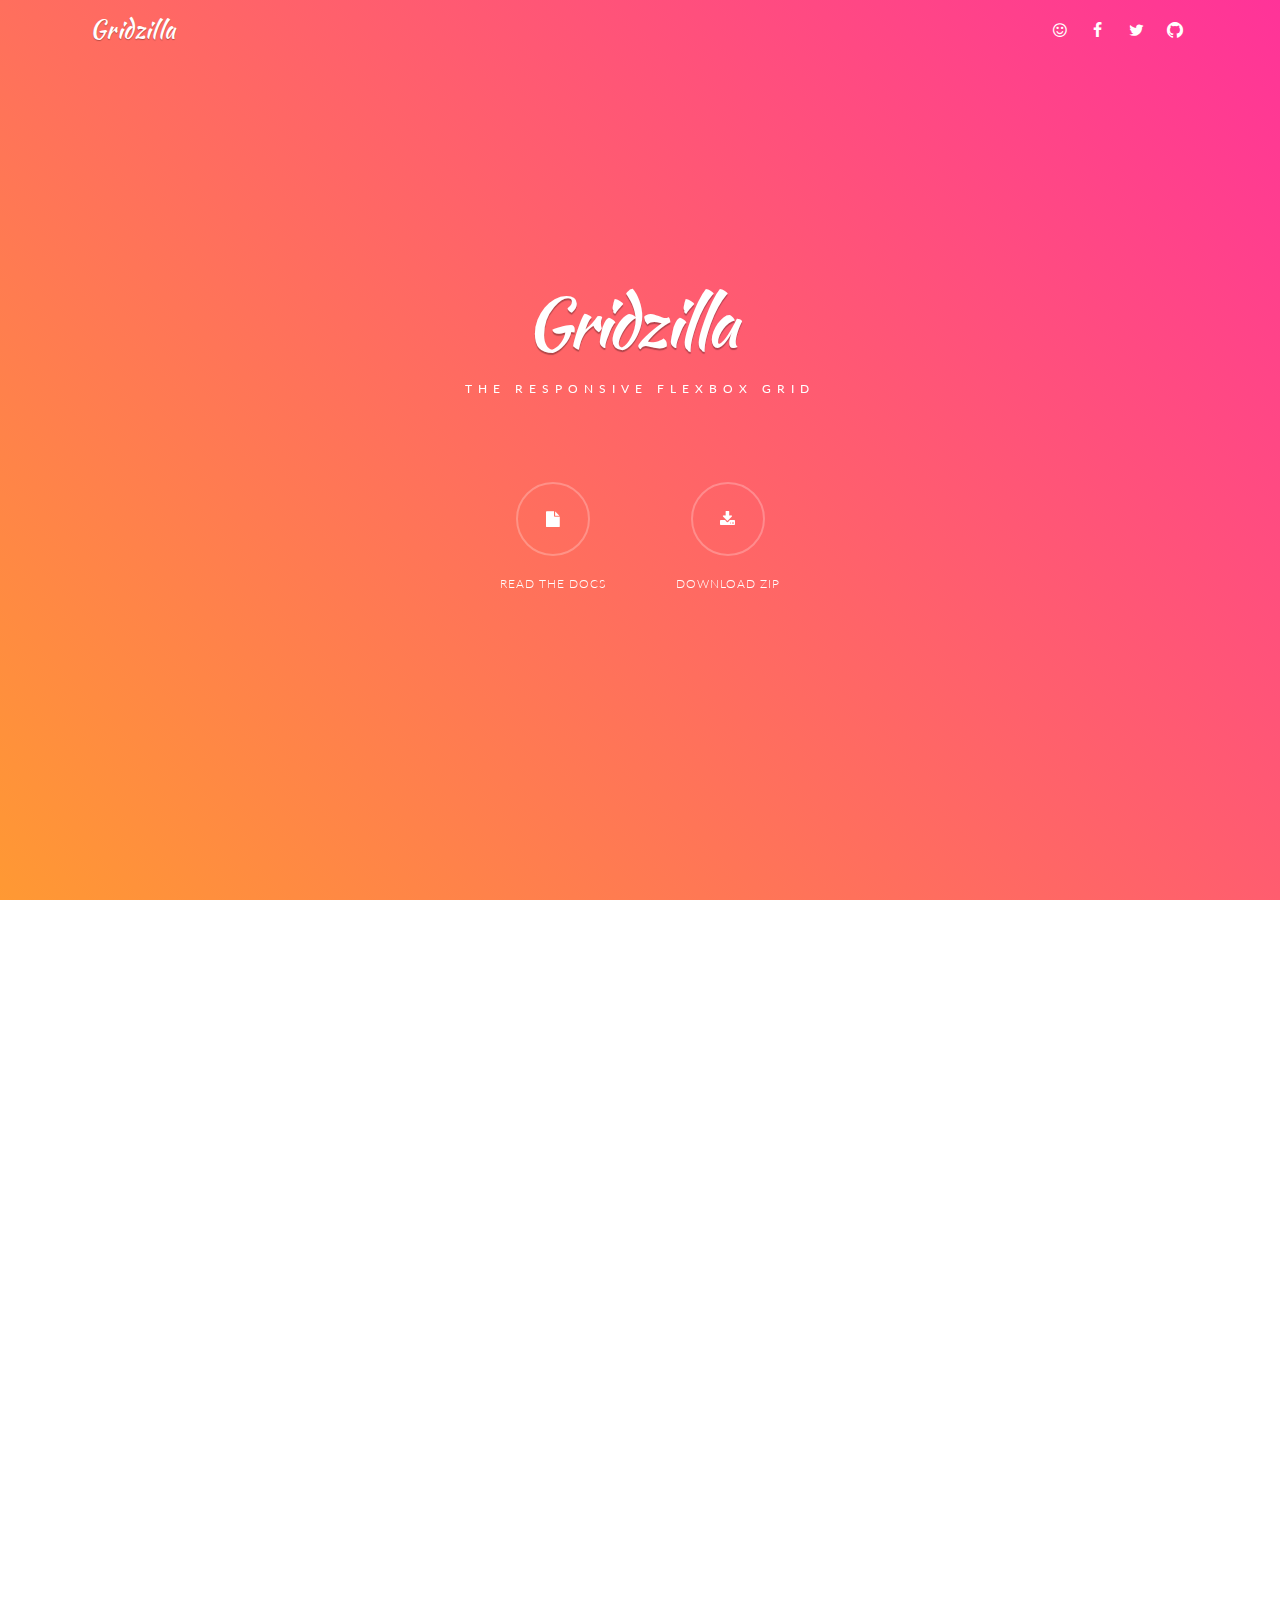
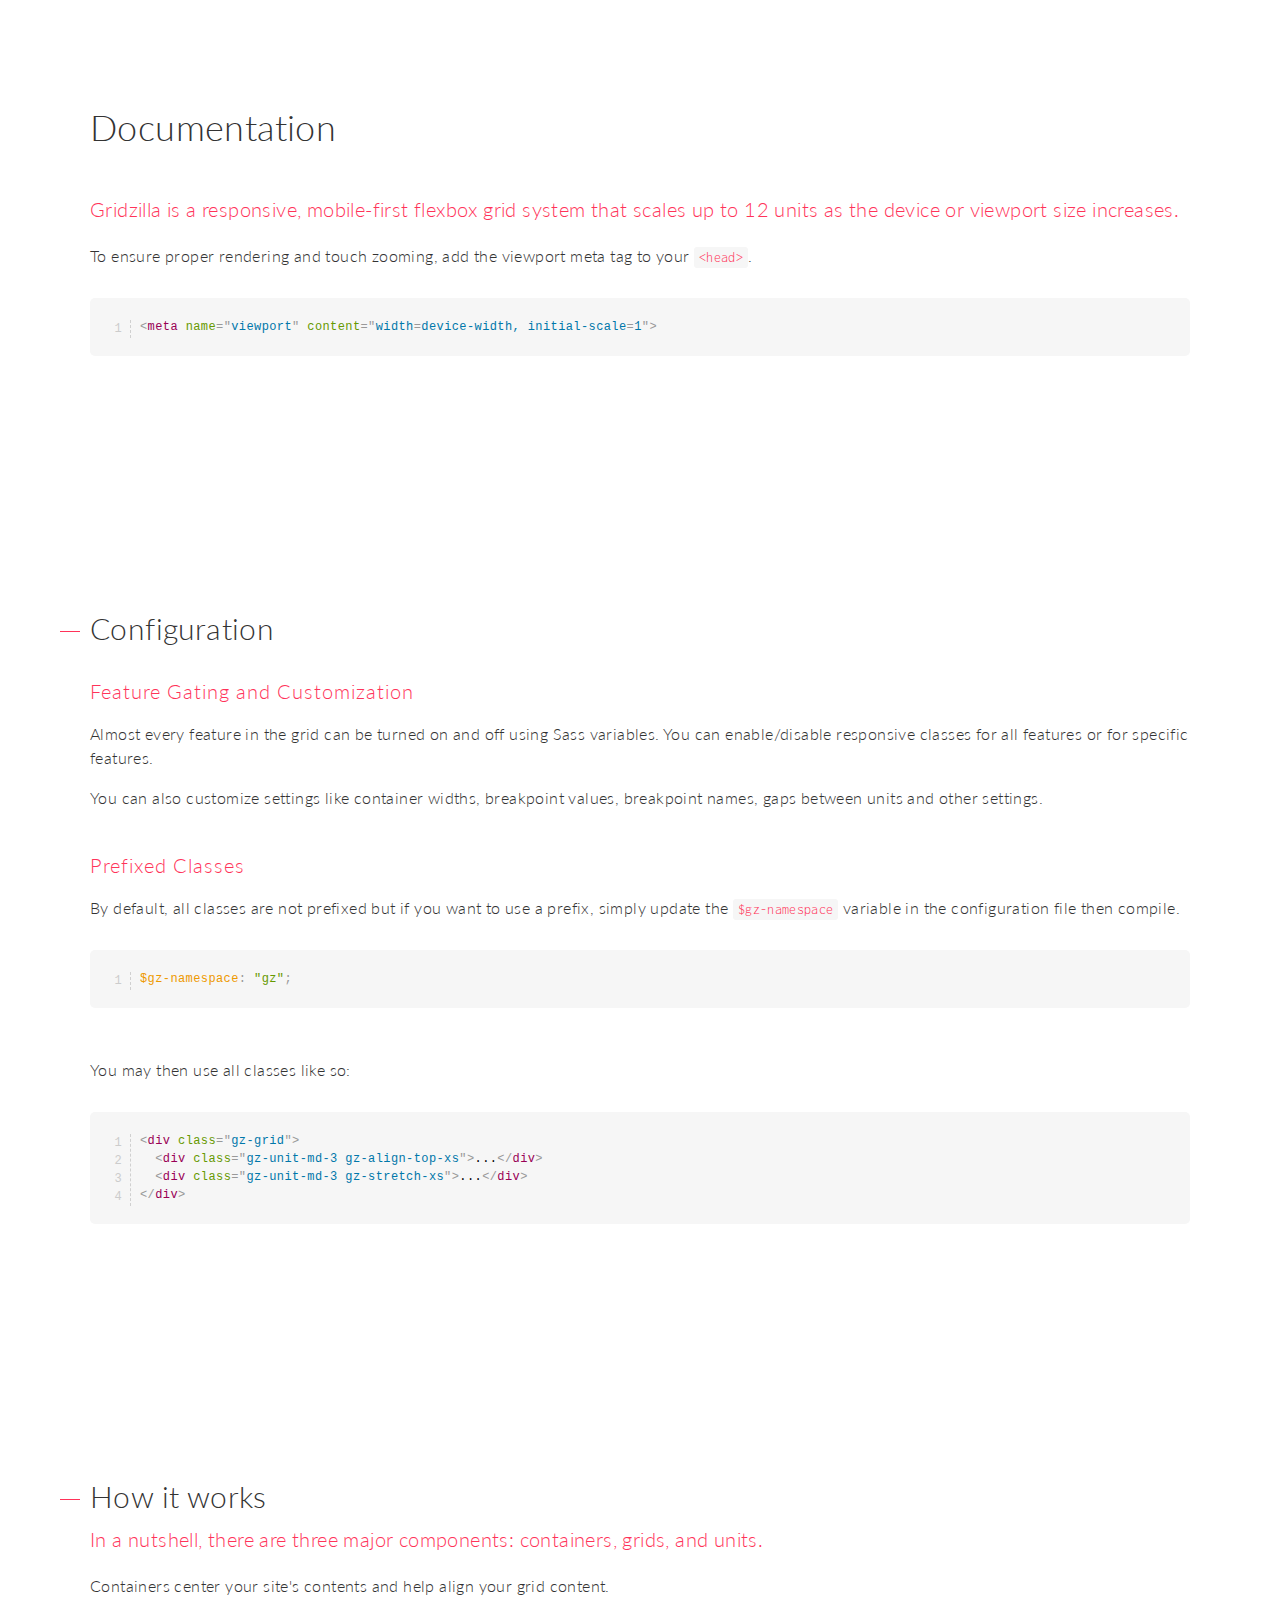
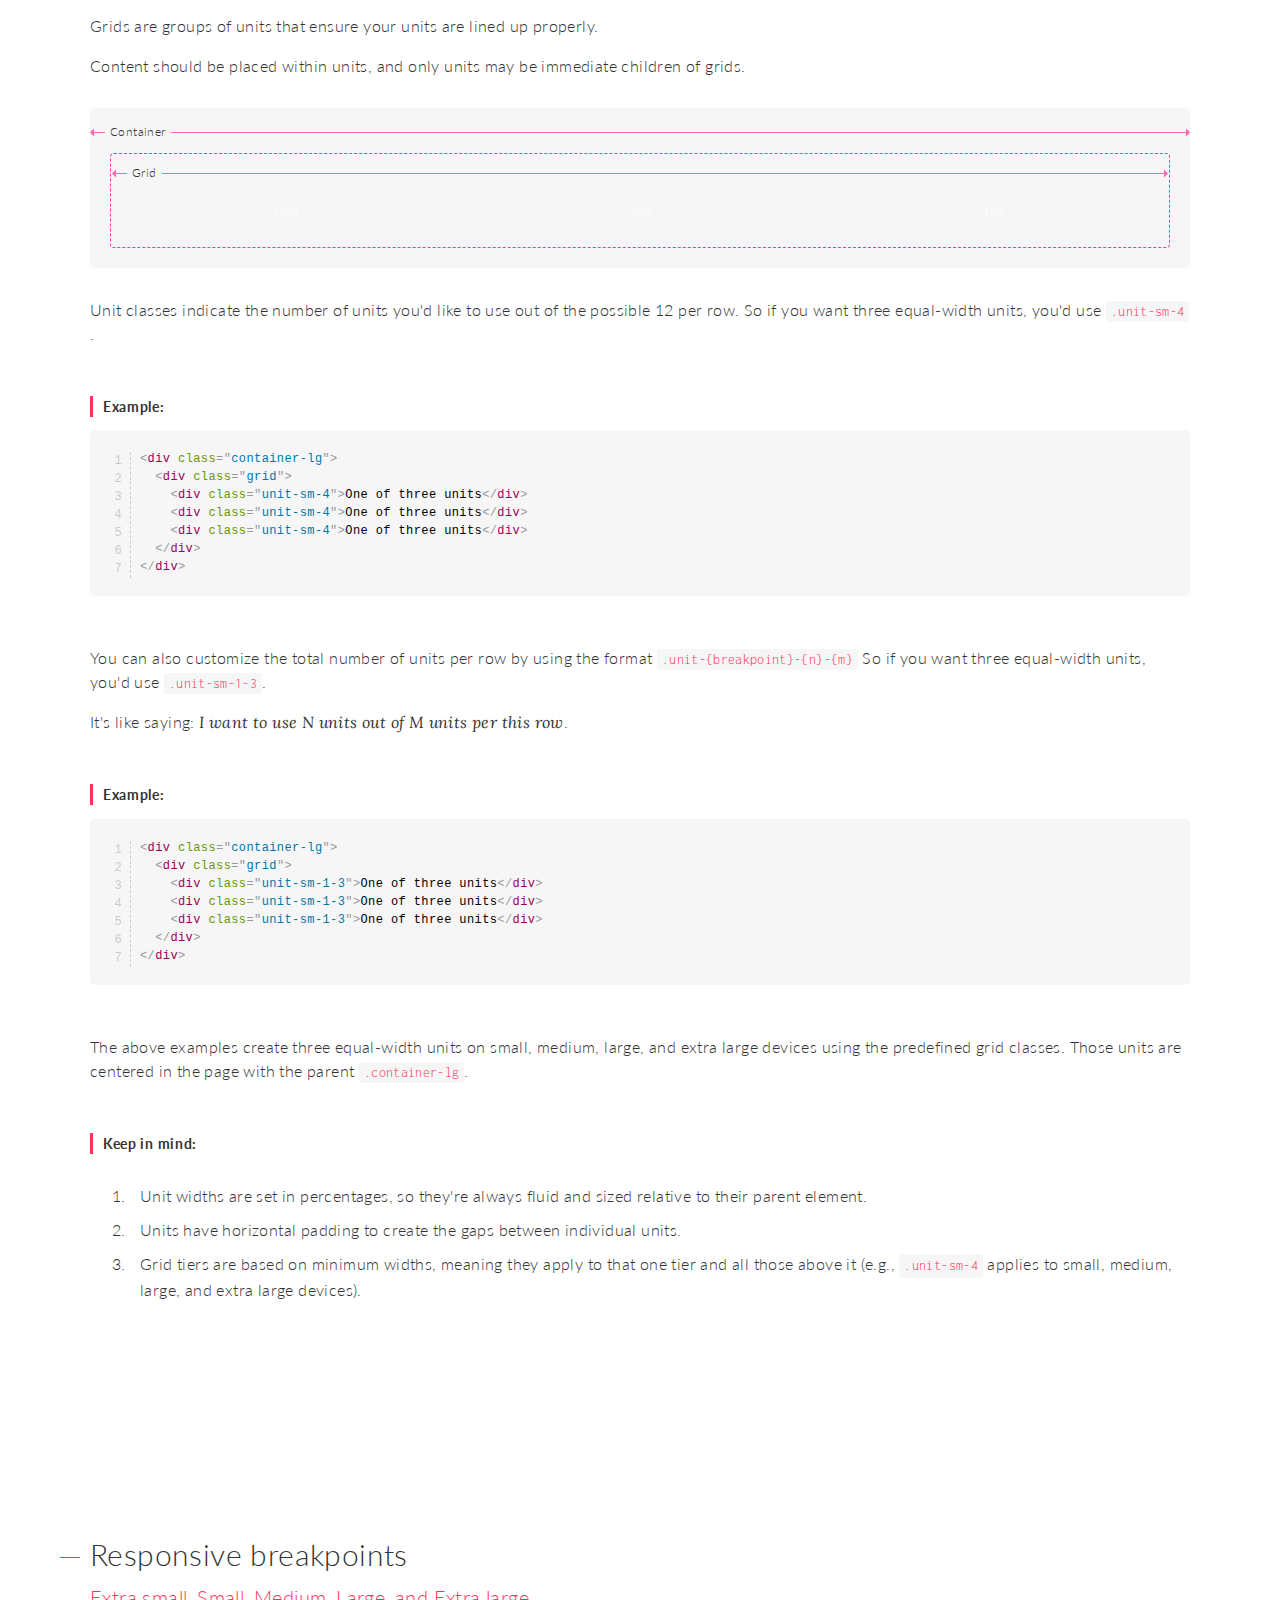
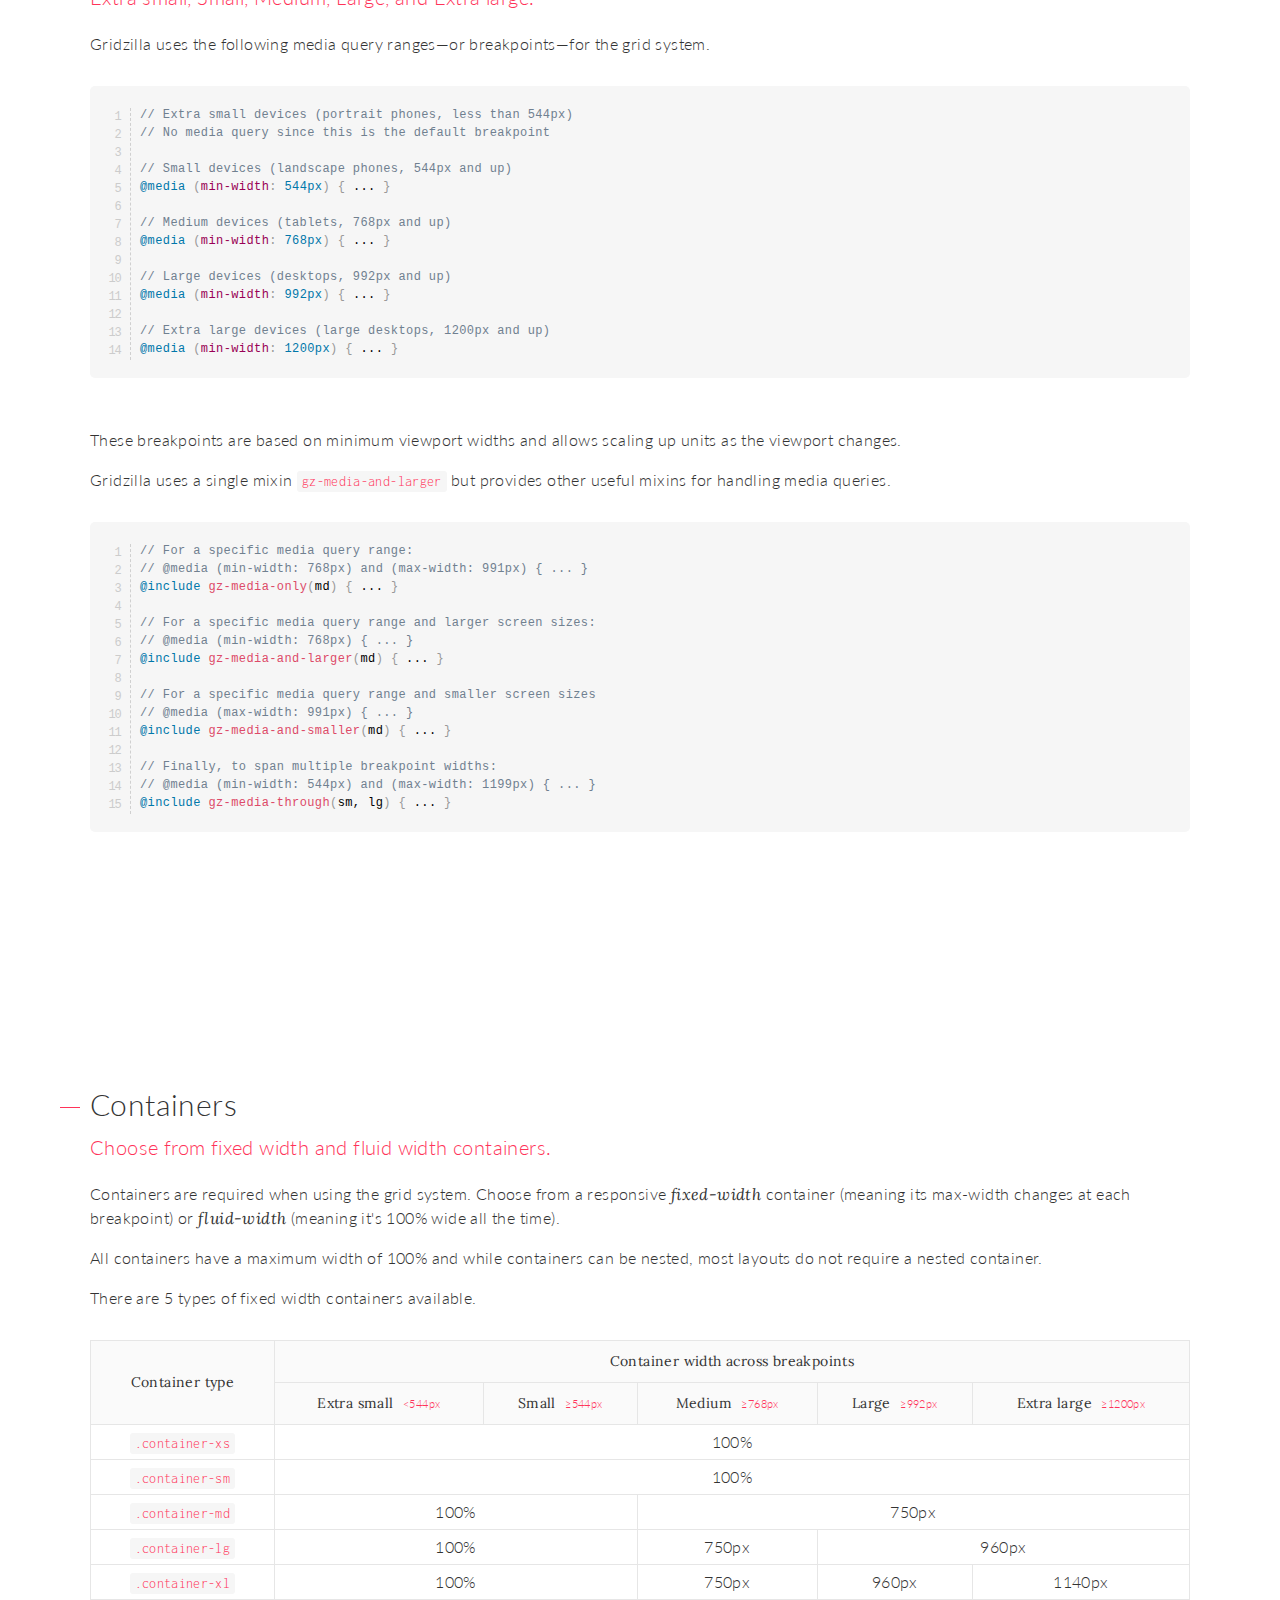
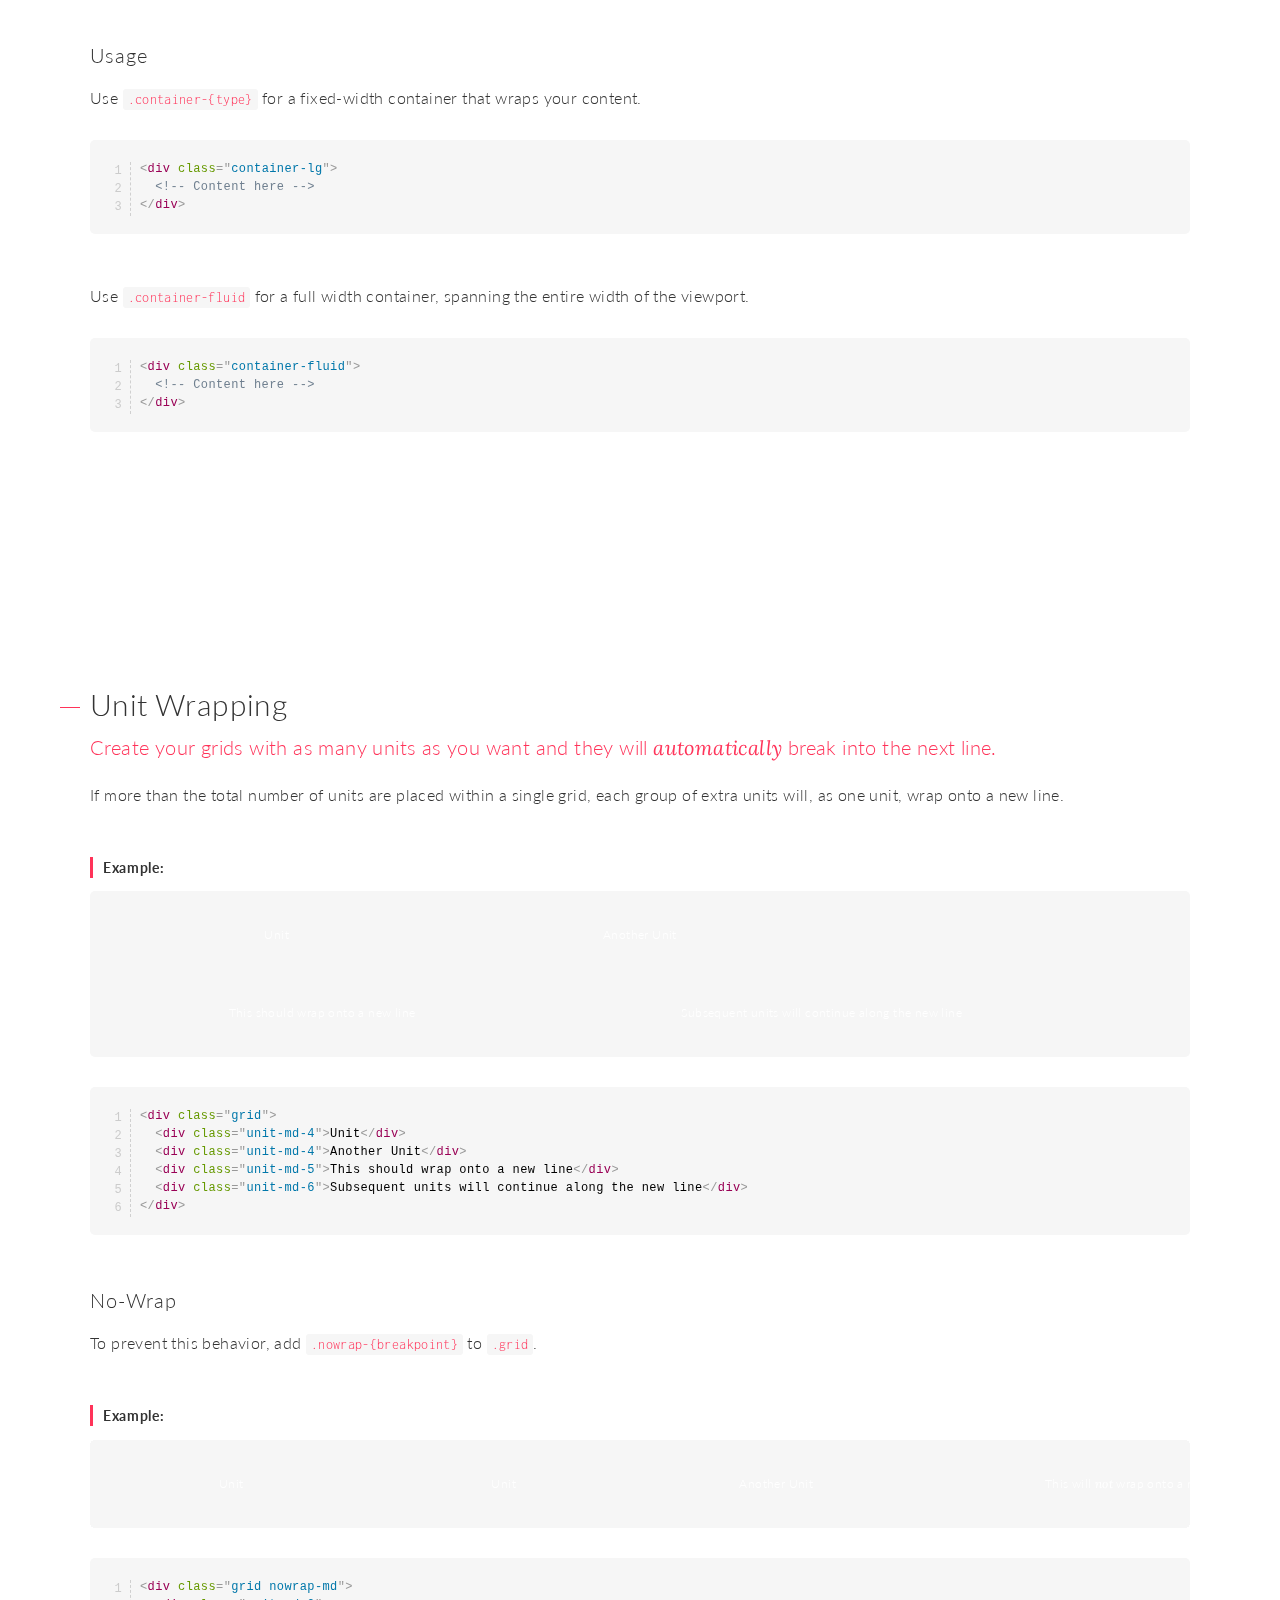
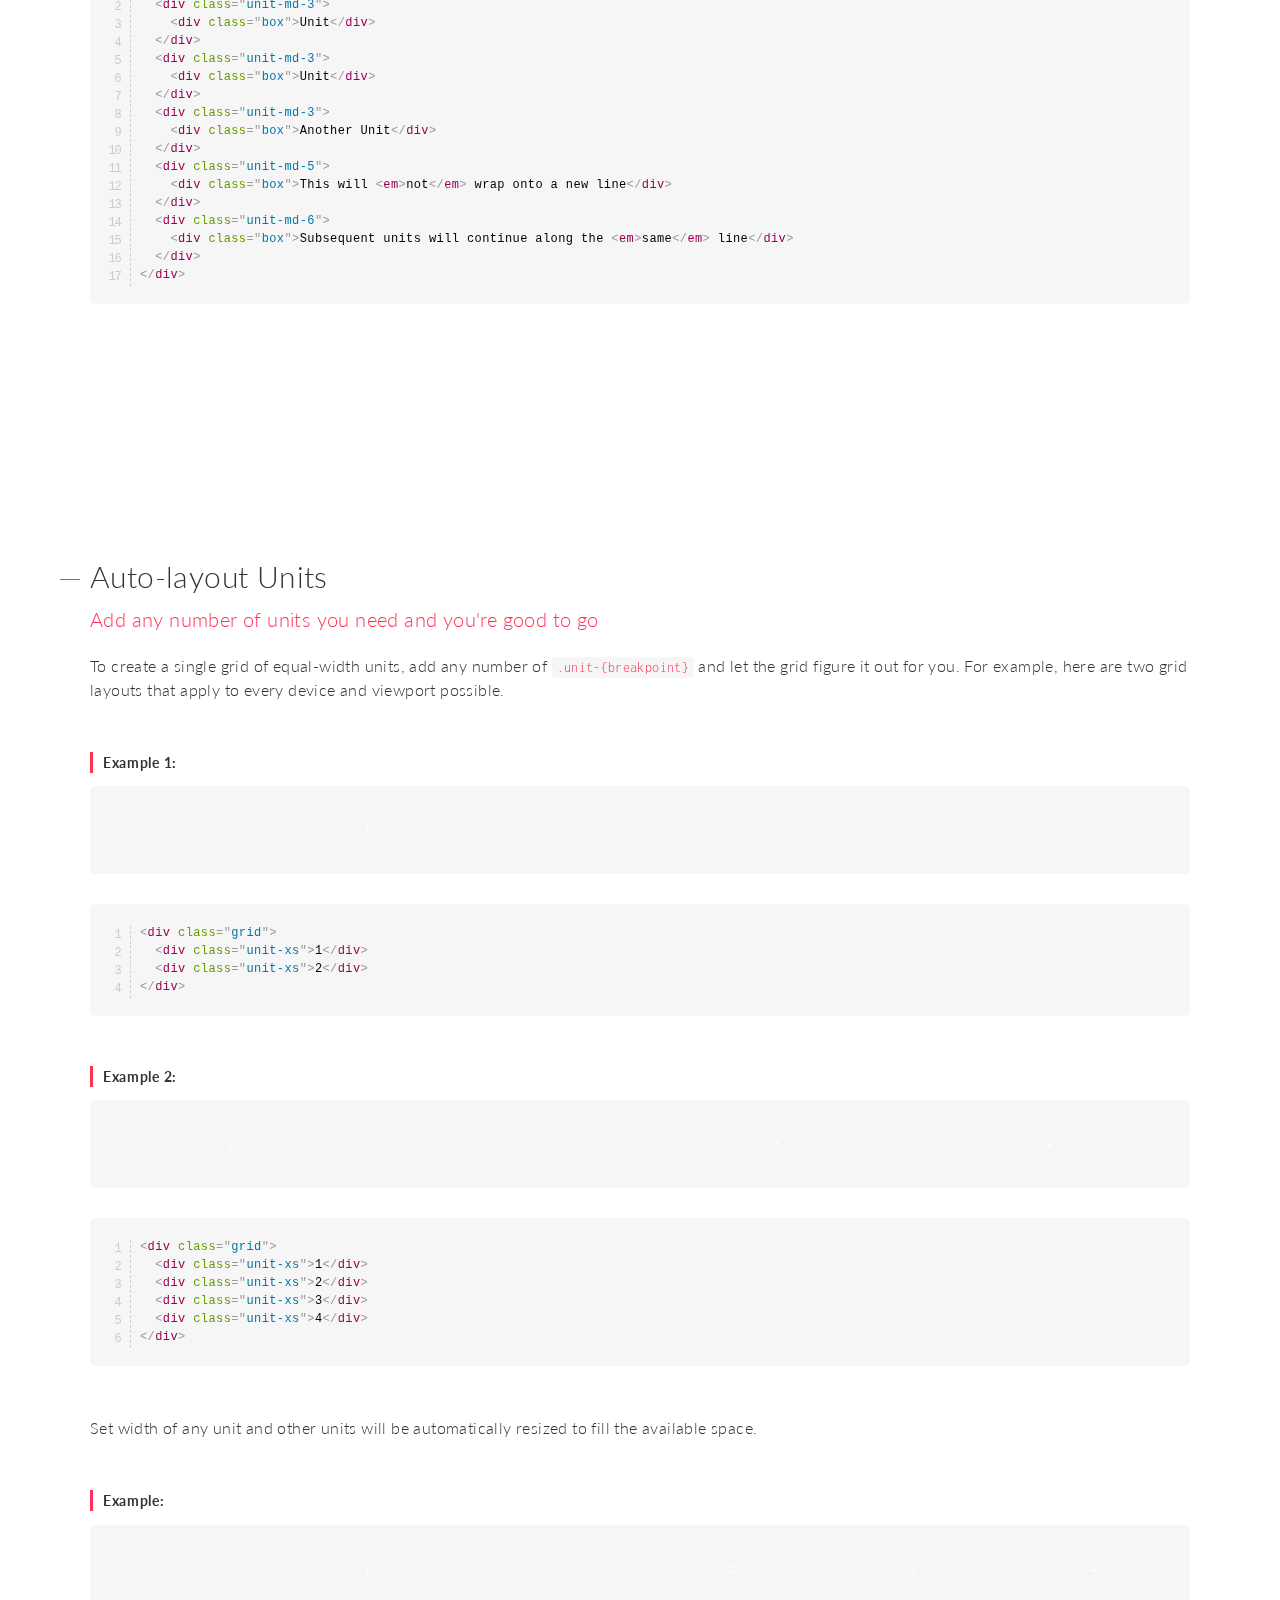
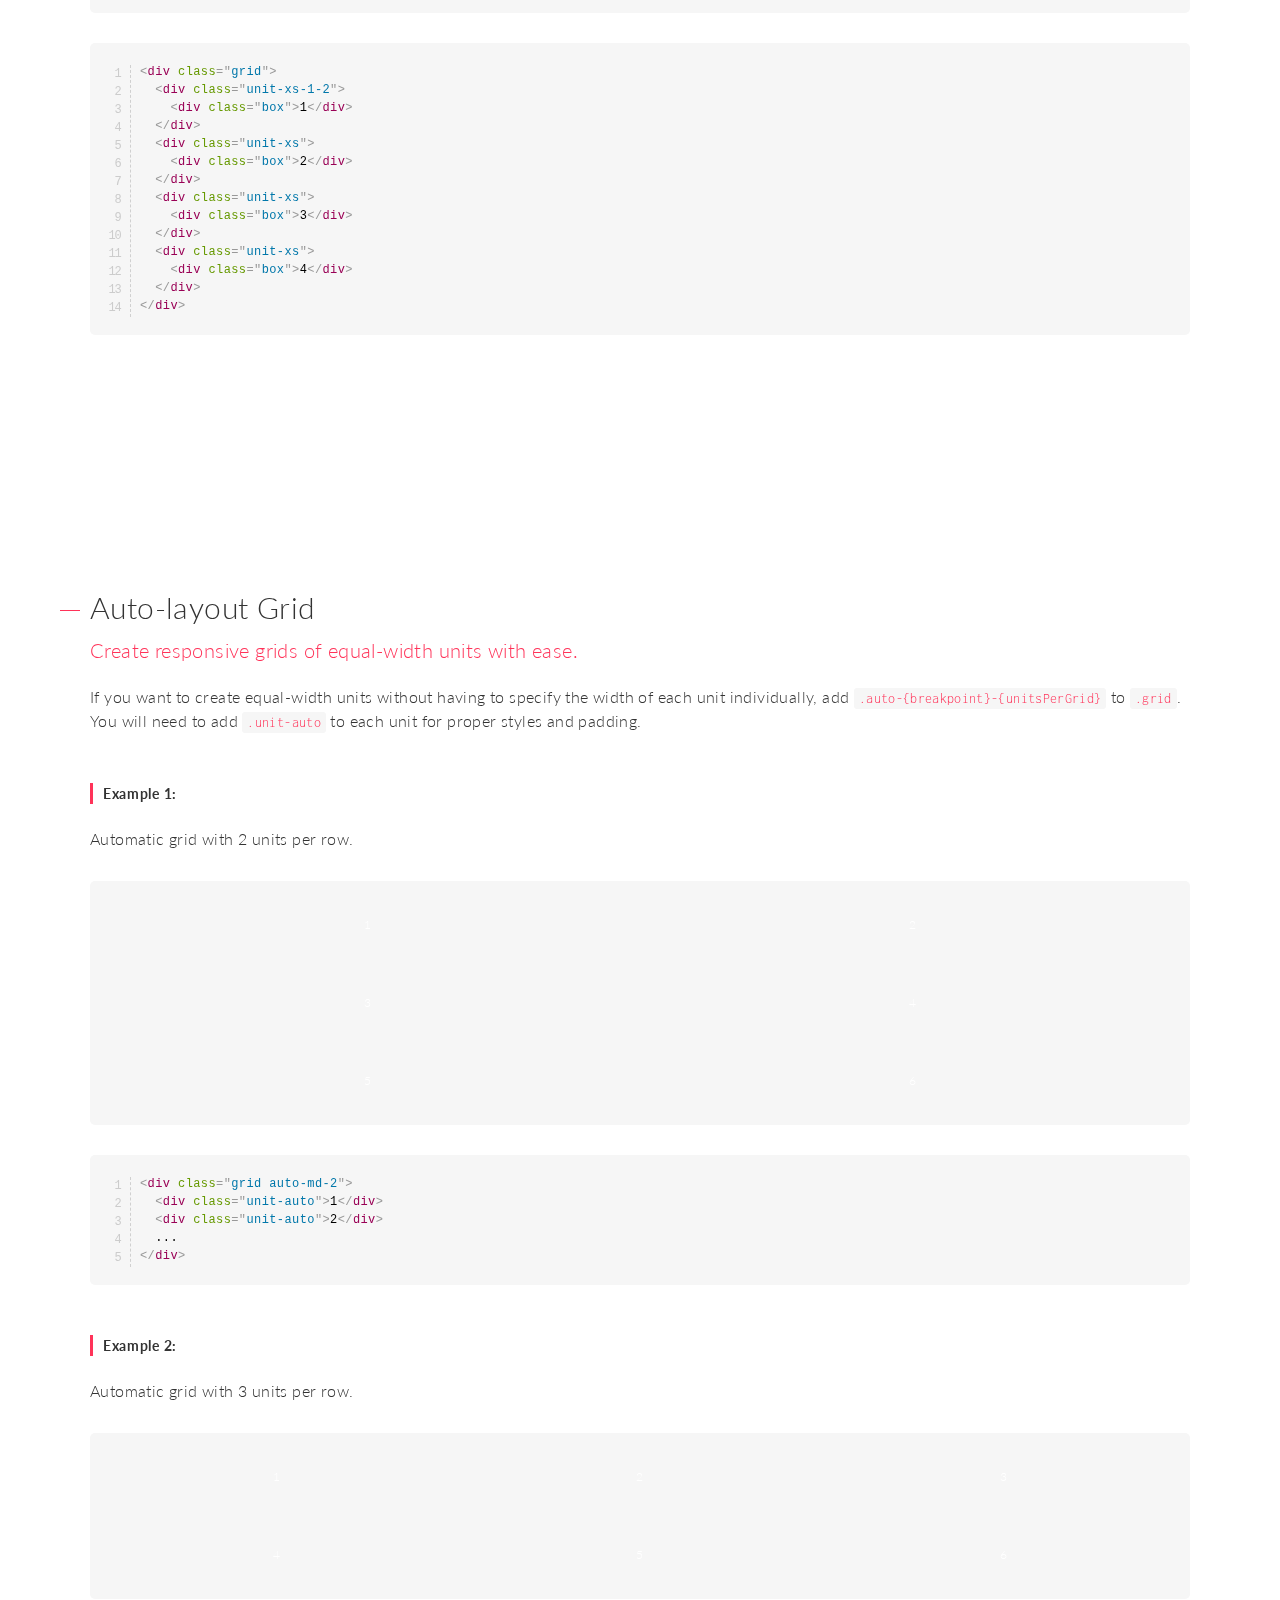
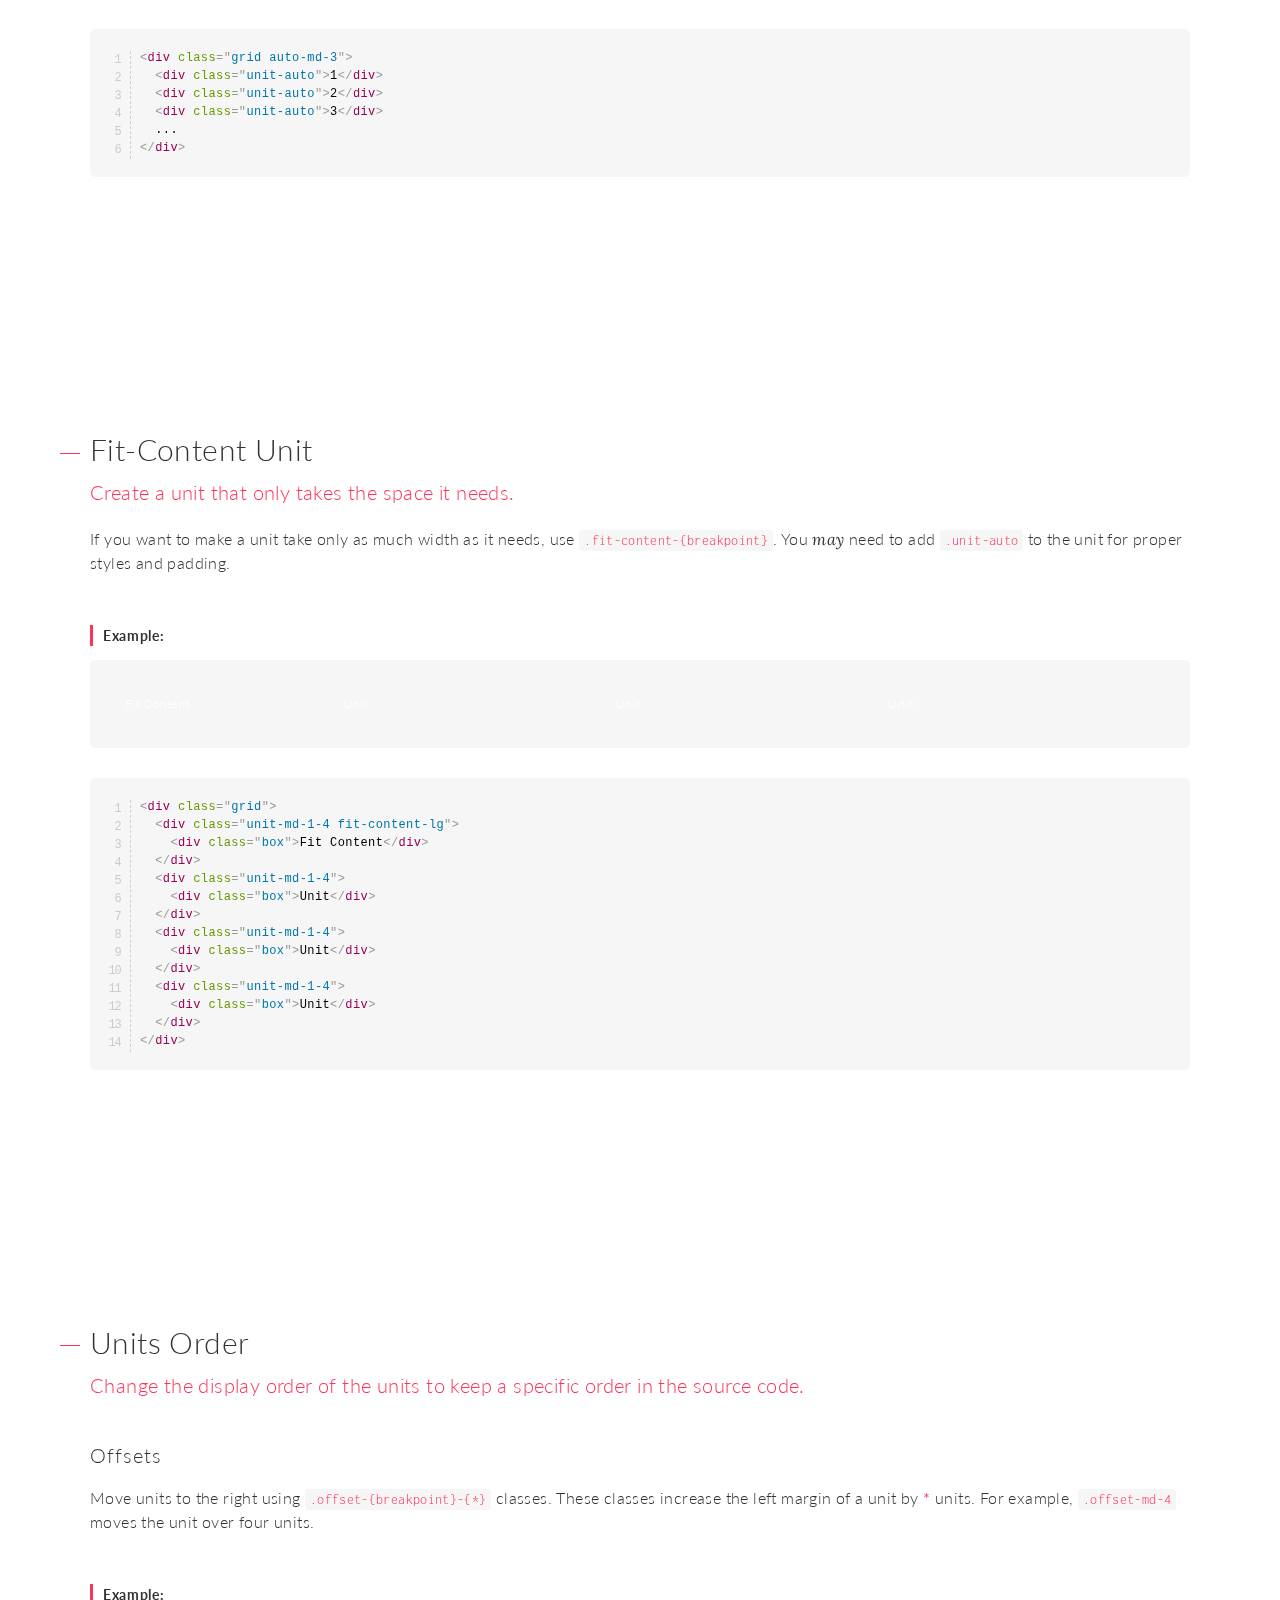
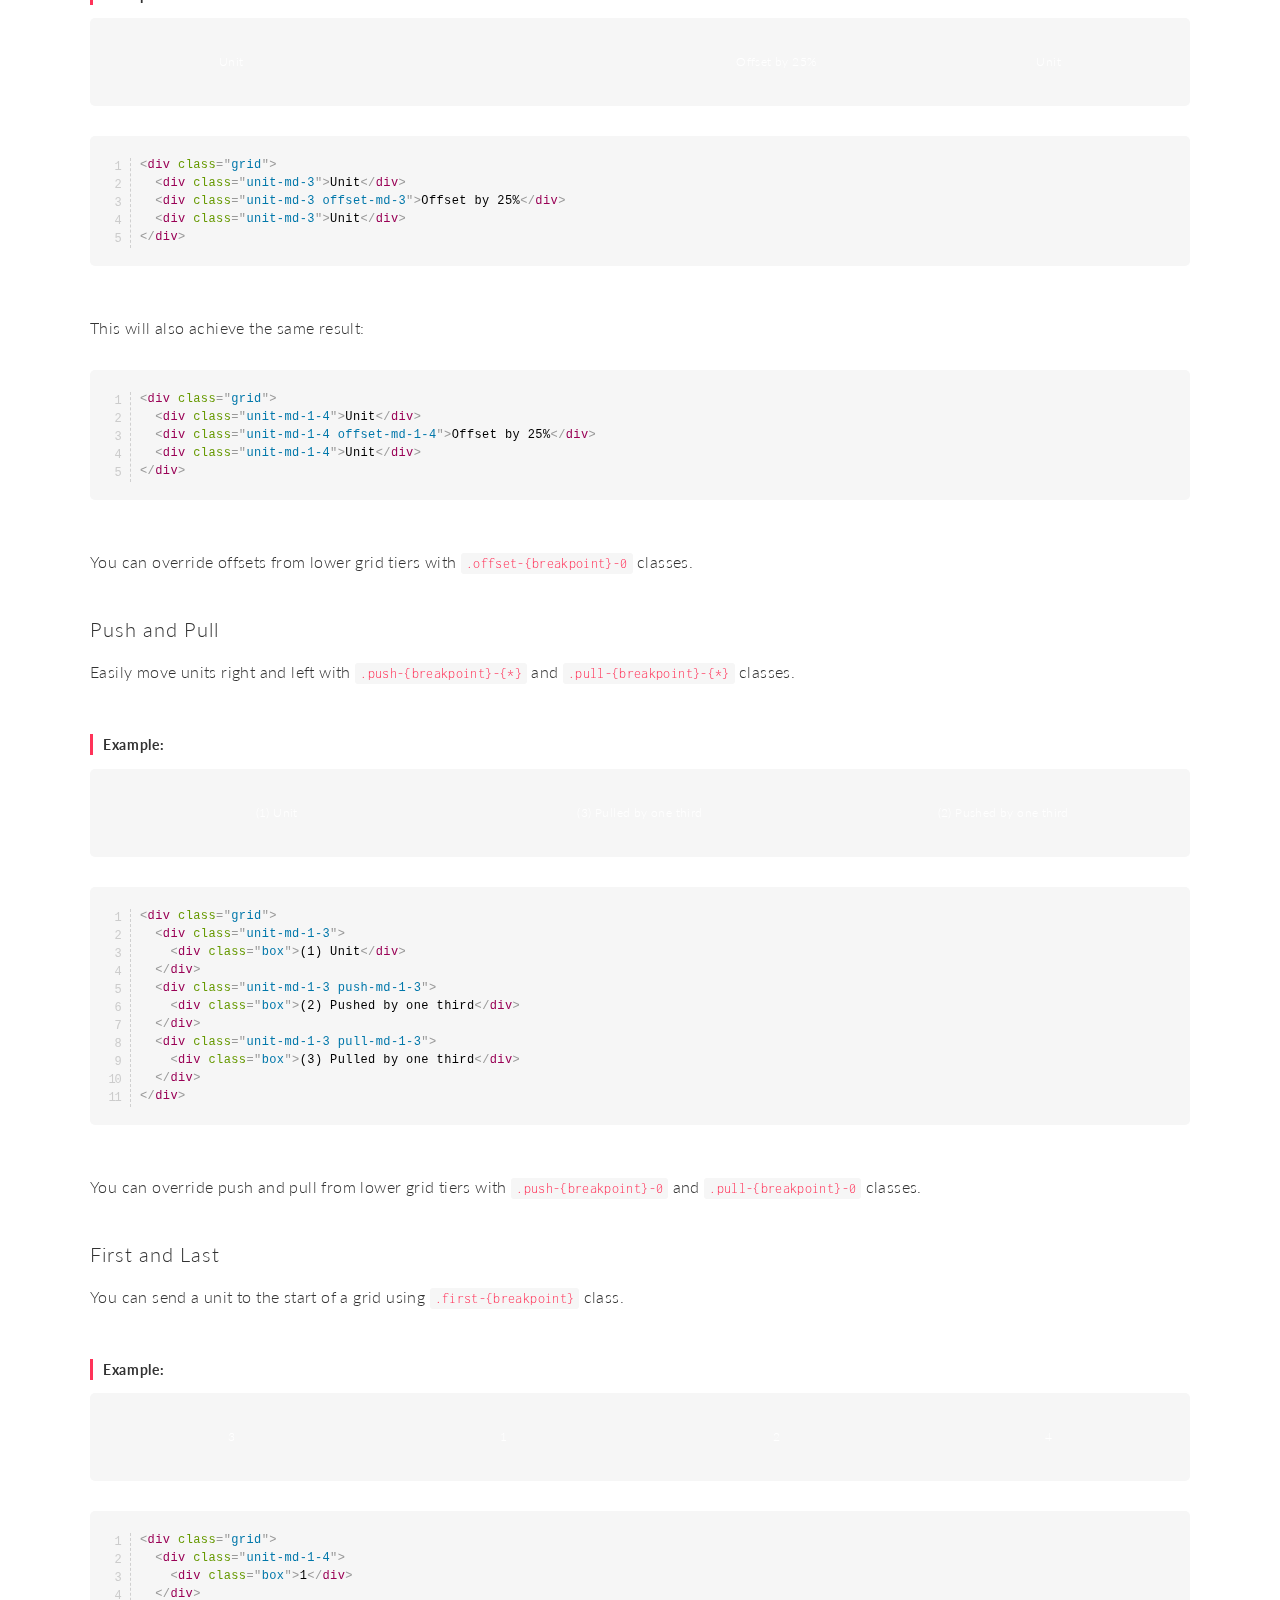
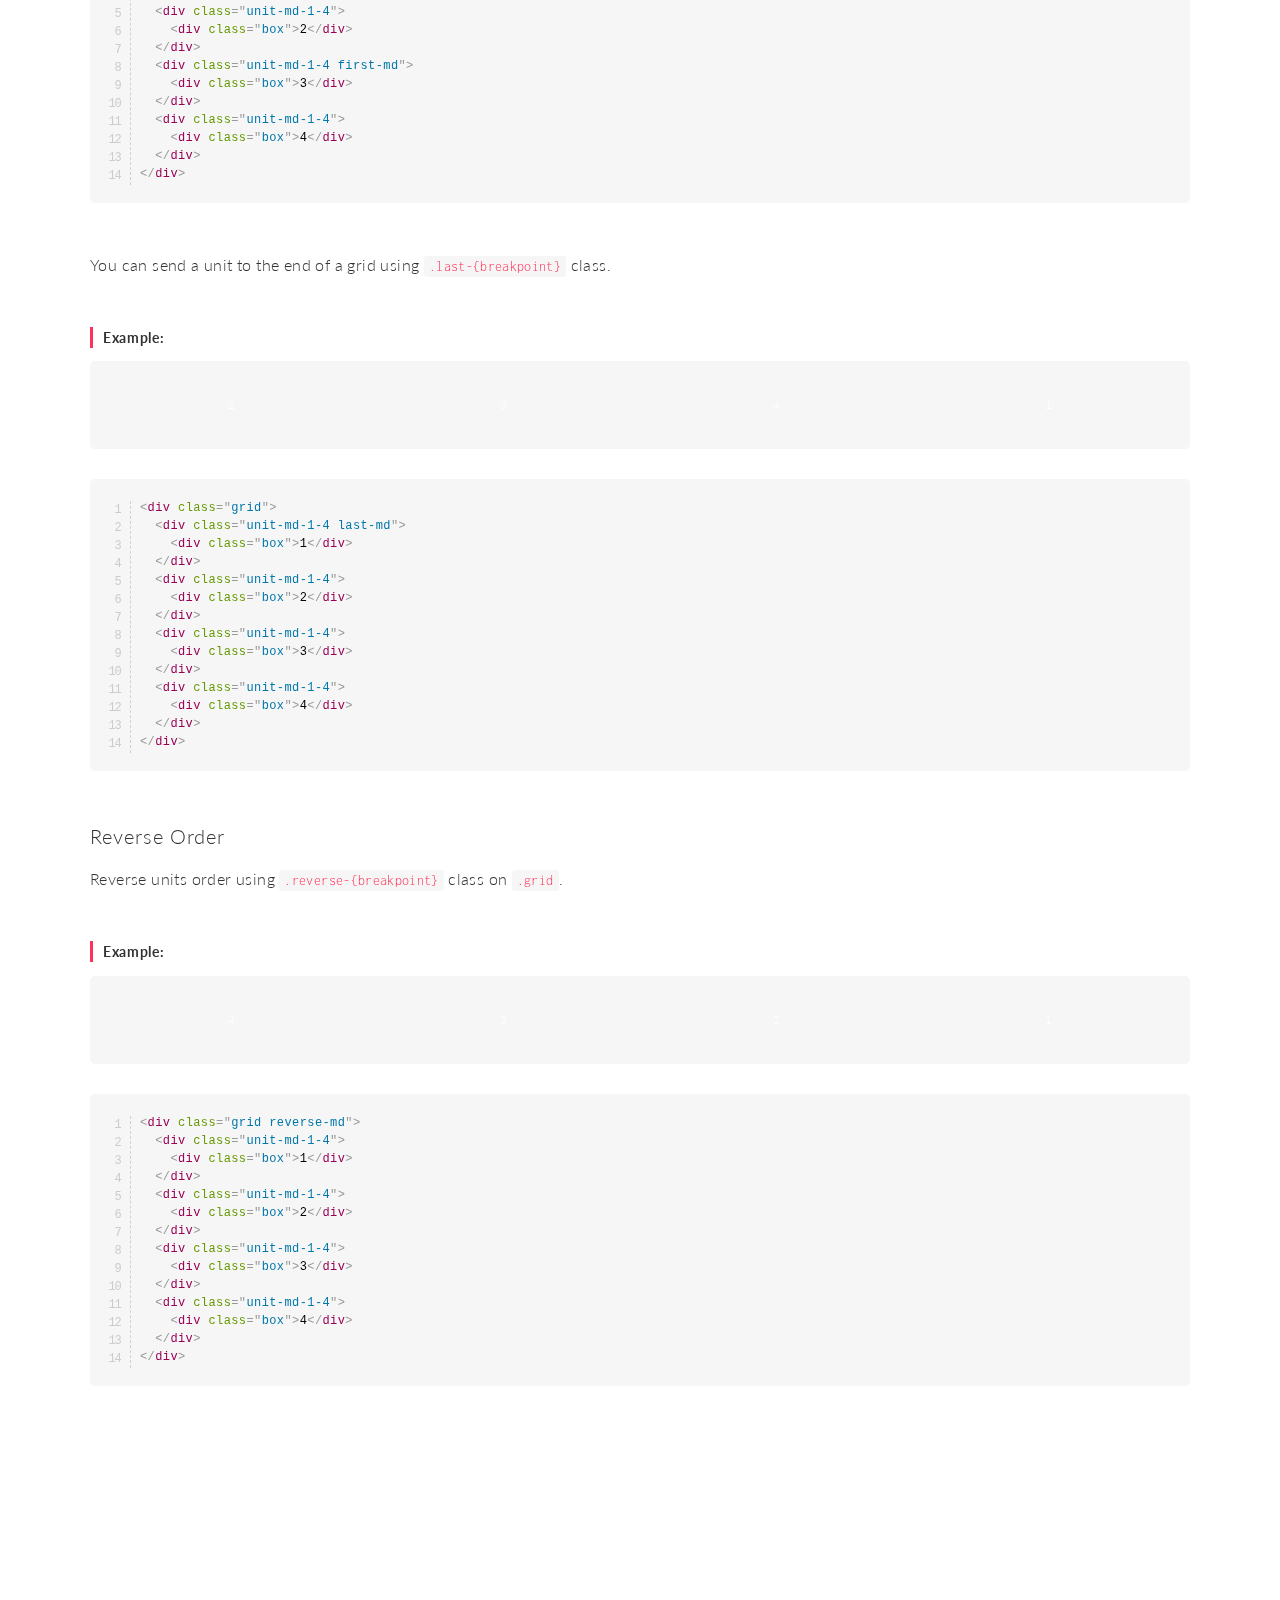
==== commit 76e93542: "update gridzilla with favicons" ====
--- a/gridzilla/index.html
+++ b/gridzilla/index.html
@@ -10,11 +10,34 @@
     <meta name="description" content="Gridzilla is a responsive, mobile-first flexbox grid system.">
     <meta name="keywords" content="html,css,sass,framework,grid,flexbox,fluid,responsive,mobile,columns,layout">
 
+  <!-- OPEN GRAPH -->
+    <meta property="og:title" content="Gridzilla - Responsive Flexbox Grid">
+    <meta property="og:description" content="Gridzilla is a responsive, mobile-first flexbox grid system.">
+    <meta property="og:image" content="http://teefouad.github.io/gridzilla/img/fb-preview-high.png">
+    <meta property="og:image:secure_url" content="https://teefouad.github.io/gridzilla/img/fb-preview-high.png">
+    <meta property="og:url" content="https://teefouad.github.io/gridzilla/">
+
   <!-- TITLE -->
     <title>Gridzilla - Responsive Flexbox Grid</title>
 
   <!-- FAVICON -->
-    <link rel="shortcut icon" href="/img/favicon.ico">
+    <link rel="apple-touch-icon" sizes="57x57" href="img/favicon/apple-icon-57x57.png">
+    <link rel="apple-touch-icon" sizes="60x60" href="img/favicon/apple-icon-60x60.png">
+    <link rel="apple-touch-icon" sizes="72x72" href="img/favicon/apple-icon-72x72.png">
+    <link rel="apple-touch-icon" sizes="76x76" href="img/favicon/apple-icon-76x76.png">
+    <link rel="apple-touch-icon" sizes="114x114" href="img/favicon/apple-icon-114x114.png">
+    <link rel="apple-touch-icon" sizes="120x120" href="img/favicon/apple-icon-120x120.png">
+    <link rel="apple-touch-icon" sizes="144x144" href="img/favicon/apple-icon-144x144.png">
+    <link rel="apple-touch-icon" sizes="152x152" href="img/favicon/apple-icon-152x152.png">
+    <link rel="apple-touch-icon" sizes="180x180" href="img/favicon/apple-icon-180x180.png">
+    <link rel="icon" type="image/png" sizes="192x192"  href="img/favicon/android-icon-192x192.png">
+    <link rel="icon" type="image/png" sizes="32x32" href="img/favicon/favicon-32x32.png">
+    <link rel="icon" type="image/png" sizes="96x96" href="img/favicon/favicon-96x96.png">
+    <link rel="icon" type="image/png" sizes="16x16" href="img/favicon/favicon-16x16.png">
+    <link rel="manifest" href="img/favicon/manifest.json">
+    <meta name="msapplication-TileColor" content="#ffffff">
+    <meta name="msapplication-TileImage" content="img/favicon/ms-icon-144x144.png">
+    <meta name="theme-color" content="#ffffff">
 
   <!-- STYLES -->
     <link rel="stylesheet" href="css/gridzilla.min.css">
@@ -59,7 +82,7 @@
 
       <div id="nav">
         <div class="container-xl">
-          <a href="#" class="home-link">
+          <a href="https://teefouad.github.io/gridzilla/" class="home-link">
             Gridzilla
           </a>
 
@@ -71,13 +94,13 @@
             </li>
 
             <li>
-              <a href="#" target="_blank" title="Share" class="icon-facebook">
+              <a href="https://facebook.com/sharer.php?u=https://teefouad.github.io/gridzilla/" rel="nofollow" target="_blank" title="Share" class="icon-facebook">
                 Facebook
               </a>
             </li>
 
             <li>
-              <a href="#" target="_blank" title="Tweet" class="icon-twitter">
+              <a href="https://twitter.com/intent/tweet?url=https%3A%2F%2Fteefouad.github.io%2Fgridzilla%2F&text=Gridzilla%20is%20a%20responsive,%20mobile-first%20flexbox%20grid%20system&hashtags=gridzilla,responsive,flexbox,grid,sass" target="_blank" title="Tweet" class="icon-twitter">
                 Twitter
               </a>
             </li>
--- a/gridzilla/css/gridzilla.min.css
+++ b/gridzilla/css/gridzilla.min.css
@@ -1 +1 @@
-[class*=container-]{position:relative;margin-right:auto;margin-left:auto;padding:0 20px;max-width:100%;box-sizing:border-box}[class*=container-]:after,[class*=container-]:before{content:"";display:block;clear:both}.container-fluid,.container-lg,.container-md,.container-sm,.container-xl,.container-xs{width:100%}.grid{display:flex;flex-wrap:wrap;align-items:baseline;box-sizing:border-box}.grid.nowrap-xs{flex-wrap:nowrap}@media screen and (min-width:544px){.container-lg,.container-md,.container-sm,.container-xl{width:100%}.grid.nowrap-sm{flex-wrap:nowrap}}@media screen and (min-width:768px){.container-lg,.container-md,.container-xl{width:750px}.grid.nowrap-md{flex-wrap:nowrap}}@media screen and (min-width:992px){.container-lg,.container-xl{width:960px}.grid.nowrap-lg{flex-wrap:nowrap}}@media screen and (min-width:1200px){.container-xl{width:1140px}.grid.nowrap-xl{flex-wrap:nowrap}}.grid.reverse-xs{flex-direction:row-reverse}@media screen and (min-width:544px){.grid.reverse-sm{flex-direction:row-reverse}}@media screen and (min-width:768px){.grid.reverse-md{flex-direction:row-reverse}}@media screen and (min-width:992px){.grid.reverse-lg{flex-direction:row-reverse}}@media screen and (min-width:1200px){.grid.reverse-xl{flex-direction:row-reverse}}.grid.vertical-xs{flex-direction:column}.grid.vertical-xs.reverse-xs{flex-direction:column-reverse}@media screen and (min-width:544px){.grid.vertical-sm{flex-direction:column}.grid.vertical-sm.reverse-sm{flex-direction:column-reverse}}@media screen and (min-width:768px){.grid.vertical-md{flex-direction:column}.grid.vertical-md.reverse-md{flex-direction:column-reverse}}@media screen and (min-width:992px){.grid.vertical-lg{flex-direction:column}.grid.vertical-lg.reverse-lg{flex-direction:column-reverse}}@media screen and (min-width:1200px){.grid.vertical-xl{flex-direction:column}.grid.vertical-xl.reverse-xl{flex-direction:column-reverse}}.grid.justify-xs{justify-content:space-between}@media screen and (min-width:544px){.grid.justify-sm{justify-content:space-between}}@media screen and (min-width:768px){.grid.justify-md{justify-content:space-between}}@media screen and (min-width:992px){.grid.justify-lg{justify-content:space-between}}@media screen and (min-width:1200px){.grid.justify-xl{justify-content:space-between}}.grid.spread-xs{justify-content:space-around}@media screen and (min-width:544px){.grid.spread-sm{justify-content:space-around}}@media screen and (min-width:768px){.grid.spread-md{justify-content:space-around}}@media screen and (min-width:992px){.grid.spread-lg{justify-content:space-around}}@media screen and (min-width:1200px){.grid.spread-xl{justify-content:space-around}}.grid.align-start-xs{justify-content:flex-start}@media screen and (min-width:544px){.grid.align-start-sm{justify-content:flex-start}}@media screen and (min-width:768px){.grid.align-start-md{justify-content:flex-start}}@media screen and (min-width:992px){.grid.align-start-lg{justify-content:flex-start}}@media screen and (min-width:1200px){.grid.align-start-xl{justify-content:flex-start}}.grid.align-center-xs{justify-content:center}@media screen and (min-width:544px){.grid.align-center-sm{justify-content:center}}@media screen and (min-width:768px){.grid.align-center-md{justify-content:center}}@media screen and (min-width:992px){.grid.align-center-lg{justify-content:center}}@media screen and (min-width:1200px){.grid.align-center-xl{justify-content:center}}.grid.align-end-xs{justify-content:flex-end}@media screen and (min-width:544px){.grid.align-end-sm{justify-content:flex-end}}@media screen and (min-width:768px){.grid.align-end-md{justify-content:flex-end}}@media screen and (min-width:992px){.grid.align-end-lg{justify-content:flex-end}}@media screen and (min-width:1200px){.grid.align-end-xl{justify-content:flex-end}}.grid.align-top-xs{align-items:flex-start}@media screen and (min-width:544px){.grid.align-top-sm{align-items:flex-start}}@media screen and (min-width:768px){.grid.align-top-md{align-items:flex-start}}@media screen and (min-width:992px){.grid.align-top-lg{align-items:flex-start}}@media screen and (min-width:1200px){.grid.align-top-xl{align-items:flex-start}}.grid.align-middle-xs{align-items:center}@media screen and (min-width:544px){.grid.align-middle-sm{align-items:center}}@media screen and (min-width:768px){.grid.align-middle-md{align-items:center}}@media screen and (min-width:992px){.grid.align-middle-lg{align-items:center}}@media screen and (min-width:1200px){.grid.align-middle-xl{align-items:center}}.grid.align-bottom-xs{align-items:flex-end}@media screen and (min-width:544px){.grid.align-bottom-sm{align-items:flex-end}}@media screen and (min-width:768px){.grid.align-bottom-md{align-items:flex-end}}@media screen and (min-width:992px){.grid.align-bottom-lg{align-items:flex-end}}@media screen and (min-width:1200px){.grid.align-bottom-xl{align-items:flex-end}}.grid.stretch-xs{align-items:stretch}@media screen and (min-width:544px){.grid.stretch-sm{align-items:stretch}}@media screen and (min-width:768px){.grid.stretch-md{align-items:stretch}}@media screen and (min-width:992px){.grid.stretch-lg{align-items:stretch}}@media screen and (min-width:1200px){.grid.stretch-xl{align-items:stretch}}[class*=unit-]{position:relative;flex:0 0 100%;width:100%;box-sizing:border-box}.grid[class*=auto-xs-1]>[class*=unit-]{flex:0 0 100%;width:100%}.grid[class*=auto-xs-2]>[class*=unit-]{flex:0 0 50%;width:50%}.grid[class*=auto-xs-3]>[class*=unit-]{flex:0 0 33.33%;width:33.33%}.grid[class*=auto-xs-4]>[class*=unit-]{flex:0 0 25%;width:25%}.grid[class*=auto-xs-5]>[class*=unit-]{flex:0 0 20%;width:20%}.grid[class*=auto-xs-6]>[class*=unit-]{flex:0 0 16.67%;width:16.67%}@media screen and (min-width:544px){.grid[class*=auto-sm-1]>[class*=unit-]{flex:0 0 100%;width:100%}.grid[class*=auto-sm-2]>[class*=unit-]{flex:0 0 50%;width:50%}.grid[class*=auto-sm-3]>[class*=unit-]{flex:0 0 33.33%;width:33.33%}.grid[class*=auto-sm-4]>[class*=unit-]{flex:0 0 25%;width:25%}.grid[class*=auto-sm-5]>[class*=unit-]{flex:0 0 20%;width:20%}.grid[class*=auto-sm-6]>[class*=unit-]{flex:0 0 16.67%;width:16.67%}}@media screen and (min-width:768px){.grid[class*=auto-md-1]>[class*=unit-]{flex:0 0 100%;width:100%}.grid[class*=auto-md-2]>[class*=unit-]{flex:0 0 50%;width:50%}.grid[class*=auto-md-3]>[class*=unit-]{flex:0 0 33.33%;width:33.33%}.grid[class*=auto-md-4]>[class*=unit-]{flex:0 0 25%;width:25%}.grid[class*=auto-md-5]>[class*=unit-]{flex:0 0 20%;width:20%}.grid[class*=auto-md-6]>[class*=unit-]{flex:0 0 16.67%;width:16.67%}}@media screen and (min-width:992px){.grid[class*=auto-lg-1]>[class*=unit-]{flex:0 0 100%;width:100%}.grid[class*=auto-lg-2]>[class*=unit-]{flex:0 0 50%;width:50%}.grid[class*=auto-lg-3]>[class*=unit-]{flex:0 0 33.33%;width:33.33%}.grid[class*=auto-lg-4]>[class*=unit-]{flex:0 0 25%;width:25%}.grid[class*=auto-lg-5]>[class*=unit-]{flex:0 0 20%;width:20%}.grid[class*=auto-lg-6]>[class*=unit-]{flex:0 0 16.67%;width:16.67%}}@media screen and (min-width:1200px){.grid[class*=auto-xl-1]>[class*=unit-]{flex:0 0 100%;width:100%}.grid[class*=auto-xl-2]>[class*=unit-]{flex:0 0 50%;width:50%}.grid[class*=auto-xl-3]>[class*=unit-]{flex:0 0 33.33%;width:33.33%}.grid[class*=auto-xl-4]>[class*=unit-]{flex:0 0 25%;width:25%}.grid[class*=auto-xl-5]>[class*=unit-]{flex:0 0 20%;width:20%}.grid[class*=auto-xl-6]>[class*=unit-]{flex:0 0 16.67%;width:16.67%}}.unit-xs-1{flex:0 0 8.33%;width:8.33%}.push-xs-1{left:8.33%}.pull-xs-1{left:-8.33%}.offset-xs-1{margin-left:8.33%}.unit-xs-2{flex:0 0 16.67%;width:16.67%}.push-xs-2{left:16.67%}.pull-xs-2{left:-16.67%}.offset-xs-2{margin-left:16.67%}.unit-xs-3{flex:0 0 25%;width:25%}.push-xs-3{left:25%}.pull-xs-3{left:-25%}.offset-xs-3{margin-left:25%}.unit-xs-4{flex:0 0 33.33%;width:33.33%}.push-xs-4{left:33.33%}.pull-xs-4{left:-33.33%}.offset-xs-4{margin-left:33.33%}.unit-xs-5{flex:0 0 41.67%;width:41.67%}.push-xs-5{left:41.67%}.pull-xs-5{left:-41.67%}.offset-xs-5{margin-left:41.67%}.unit-xs-6{flex:0 0 50%;width:50%}.push-xs-6{left:50%}.pull-xs-6{left:-50%}.offset-xs-6{margin-left:50%}.unit-xs-7{flex:0 0 58.33%;width:58.33%}.push-xs-7{left:58.33%}.pull-xs-7{left:-58.33%}.offset-xs-7{margin-left:58.33%}.unit-xs-8{flex:0 0 66.67%;width:66.67%}.push-xs-8{left:66.67%}.pull-xs-8{left:-66.67%}.offset-xs-8{margin-left:66.67%}.unit-xs-9{flex:0 0 75%;width:75%}.push-xs-9{left:75%}.pull-xs-9{left:-75%}.offset-xs-9{margin-left:75%}.unit-xs-10{flex:0 0 83.33%;width:83.33%}.push-xs-10{left:83.33%}.pull-xs-10{left:-83.33%}.offset-xs-10{margin-left:83.33%}.unit-xs-11{flex:0 0 91.67%;width:91.67%}.push-xs-11{left:91.67%}.pull-xs-11{left:-91.67%}.offset-xs-11{margin-left:91.67%}.unit-xs-12{flex:0 0 100%;width:100%}.push-xs-12{left:100%}.pull-xs-12{left:-100%}.offset-xs-12{margin-left:100%}@media screen and (min-width:544px){.unit-sm-1{flex:0 0 8.33%;width:8.33%}.push-sm-1{left:8.33%}.pull-sm-1{left:-8.33%}.offset-sm-1{margin-left:8.33%}.unit-sm-2{flex:0 0 16.67%;width:16.67%}.push-sm-2{left:16.67%}.pull-sm-2{left:-16.67%}.offset-sm-2{margin-left:16.67%}.unit-sm-3{flex:0 0 25%;width:25%}.push-sm-3{left:25%}.pull-sm-3{left:-25%}.offset-sm-3{margin-left:25%}.unit-sm-4{flex:0 0 33.33%;width:33.33%}.push-sm-4{left:33.33%}.pull-sm-4{left:-33.33%}.offset-sm-4{margin-left:33.33%}.unit-sm-5{flex:0 0 41.67%;width:41.67%}.push-sm-5{left:41.67%}.pull-sm-5{left:-41.67%}.offset-sm-5{margin-left:41.67%}.unit-sm-6{flex:0 0 50%;width:50%}.push-sm-6{left:50%}.pull-sm-6{left:-50%}.offset-sm-6{margin-left:50%}.unit-sm-7{flex:0 0 58.33%;width:58.33%}.push-sm-7{left:58.33%}.pull-sm-7{left:-58.33%}.offset-sm-7{margin-left:58.33%}.unit-sm-8{flex:0 0 66.67%;width:66.67%}.push-sm-8{left:66.67%}.pull-sm-8{left:-66.67%}.offset-sm-8{margin-left:66.67%}.unit-sm-9{flex:0 0 75%;width:75%}.push-sm-9{left:75%}.pull-sm-9{left:-75%}.offset-sm-9{margin-left:75%}.unit-sm-10{flex:0 0 83.33%;width:83.33%}.push-sm-10{left:83.33%}.pull-sm-10{left:-83.33%}.offset-sm-10{margin-left:83.33%}.unit-sm-11{flex:0 0 91.67%;width:91.67%}.push-sm-11{left:91.67%}.pull-sm-11{left:-91.67%}.offset-sm-11{margin-left:91.67%}.unit-sm-12{flex:0 0 100%;width:100%}.push-sm-12{left:100%}.pull-sm-12{left:-100%}.offset-sm-12{margin-left:100%}.pull-sm-0,.push-sm-0{left:0}.offset-sm-0{margin-left:0}}@media screen and (min-width:768px){.unit-md-1{flex:0 0 8.33%;width:8.33%}.push-md-1{left:8.33%}.pull-md-1{left:-8.33%}.offset-md-1{margin-left:8.33%}.unit-md-2{flex:0 0 16.67%;width:16.67%}.push-md-2{left:16.67%}.pull-md-2{left:-16.67%}.offset-md-2{margin-left:16.67%}.unit-md-3{flex:0 0 25%;width:25%}.push-md-3{left:25%}.pull-md-3{left:-25%}.offset-md-3{margin-left:25%}.unit-md-4{flex:0 0 33.33%;width:33.33%}.push-md-4{left:33.33%}.pull-md-4{left:-33.33%}.offset-md-4{margin-left:33.33%}.unit-md-5{flex:0 0 41.67%;width:41.67%}.push-md-5{left:41.67%}.pull-md-5{left:-41.67%}.offset-md-5{margin-left:41.67%}.unit-md-6{flex:0 0 50%;width:50%}.push-md-6{left:50%}.pull-md-6{left:-50%}.offset-md-6{margin-left:50%}.unit-md-7{flex:0 0 58.33%;width:58.33%}.push-md-7{left:58.33%}.pull-md-7{left:-58.33%}.offset-md-7{margin-left:58.33%}.unit-md-8{flex:0 0 66.67%;width:66.67%}.push-md-8{left:66.67%}.pull-md-8{left:-66.67%}.offset-md-8{margin-left:66.67%}.unit-md-9{flex:0 0 75%;width:75%}.push-md-9{left:75%}.pull-md-9{left:-75%}.offset-md-9{margin-left:75%}.unit-md-10{flex:0 0 83.33%;width:83.33%}.push-md-10{left:83.33%}.pull-md-10{left:-83.33%}.offset-md-10{margin-left:83.33%}.unit-md-11{flex:0 0 91.67%;width:91.67%}.push-md-11{left:91.67%}.pull-md-11{left:-91.67%}.offset-md-11{margin-left:91.67%}.unit-md-12{flex:0 0 100%;width:100%}.push-md-12{left:100%}.pull-md-12{left:-100%}.offset-md-12{margin-left:100%}.pull-md-0,.push-md-0{left:0}.offset-md-0{margin-left:0}}@media screen and (min-width:992px){.unit-lg-1{flex:0 0 8.33%;width:8.33%}.push-lg-1{left:8.33%}.pull-lg-1{left:-8.33%}.offset-lg-1{margin-left:8.33%}.unit-lg-2{flex:0 0 16.67%;width:16.67%}.push-lg-2{left:16.67%}.pull-lg-2{left:-16.67%}.offset-lg-2{margin-left:16.67%}.unit-lg-3{flex:0 0 25%;width:25%}.push-lg-3{left:25%}.pull-lg-3{left:-25%}.offset-lg-3{margin-left:25%}.unit-lg-4{flex:0 0 33.33%;width:33.33%}.push-lg-4{left:33.33%}.pull-lg-4{left:-33.33%}.offset-lg-4{margin-left:33.33%}.unit-lg-5{flex:0 0 41.67%;width:41.67%}.push-lg-5{left:41.67%}.pull-lg-5{left:-41.67%}.offset-lg-5{margin-left:41.67%}.unit-lg-6{flex:0 0 50%;width:50%}.push-lg-6{left:50%}.pull-lg-6{left:-50%}.offset-lg-6{margin-left:50%}.unit-lg-7{flex:0 0 58.33%;width:58.33%}.push-lg-7{left:58.33%}.pull-lg-7{left:-58.33%}.offset-lg-7{margin-left:58.33%}.unit-lg-8{flex:0 0 66.67%;width:66.67%}.push-lg-8{left:66.67%}.pull-lg-8{left:-66.67%}.offset-lg-8{margin-left:66.67%}.unit-lg-9{flex:0 0 75%;width:75%}.push-lg-9{left:75%}.pull-lg-9{left:-75%}.offset-lg-9{margin-left:75%}.unit-lg-10{flex:0 0 83.33%;width:83.33%}.push-lg-10{left:83.33%}.pull-lg-10{left:-83.33%}.offset-lg-10{margin-left:83.33%}.unit-lg-11{flex:0 0 91.67%;width:91.67%}.push-lg-11{left:91.67%}.pull-lg-11{left:-91.67%}.offset-lg-11{margin-left:91.67%}.unit-lg-12{flex:0 0 100%;width:100%}.push-lg-12{left:100%}.pull-lg-12{left:-100%}.offset-lg-12{margin-left:100%}.pull-lg-0,.push-lg-0{left:0}.offset-lg-0{margin-left:0}}@media screen and (min-width:1200px){.unit-xl-1{flex:0 0 8.33%;width:8.33%}.push-xl-1{left:8.33%}.pull-xl-1{left:-8.33%}.offset-xl-1{margin-left:8.33%}.unit-xl-2{flex:0 0 16.67%;width:16.67%}.push-xl-2{left:16.67%}.pull-xl-2{left:-16.67%}.offset-xl-2{margin-left:16.67%}.unit-xl-3{flex:0 0 25%;width:25%}.push-xl-3{left:25%}.pull-xl-3{left:-25%}.offset-xl-3{margin-left:25%}.unit-xl-4{flex:0 0 33.33%;width:33.33%}.push-xl-4{left:33.33%}.pull-xl-4{left:-33.33%}.offset-xl-4{margin-left:33.33%}.unit-xl-5{flex:0 0 41.67%;width:41.67%}.push-xl-5{left:41.67%}.pull-xl-5{left:-41.67%}.offset-xl-5{margin-left:41.67%}.unit-xl-6{flex:0 0 50%;width:50%}.push-xl-6{left:50%}.pull-xl-6{left:-50%}.offset-xl-6{margin-left:50%}.unit-xl-7{flex:0 0 58.33%;width:58.33%}.push-xl-7{left:58.33%}.pull-xl-7{left:-58.33%}.offset-xl-7{margin-left:58.33%}.unit-xl-8{flex:0 0 66.67%;width:66.67%}.push-xl-8{left:66.67%}.pull-xl-8{left:-66.67%}.offset-xl-8{margin-left:66.67%}.unit-xl-9{flex:0 0 75%;width:75%}.push-xl-9{left:75%}.pull-xl-9{left:-75%}.offset-xl-9{margin-left:75%}.unit-xl-10{flex:0 0 83.33%;width:83.33%}.push-xl-10{left:83.33%}.pull-xl-10{left:-83.33%}.offset-xl-10{margin-left:83.33%}.unit-xl-11{flex:0 0 91.67%;width:91.67%}.push-xl-11{left:91.67%}.pull-xl-11{left:-91.67%}.offset-xl-11{margin-left:91.67%}.unit-xl-12{flex:0 0 100%;width:100%}.push-xl-12{left:100%}.pull-xl-12{left:-100%}.offset-xl-12{margin-left:100%}.pull-xl-0,.push-xl-0{left:0}.offset-xl-0{margin-left:0}}.unit-xs-1-1{flex:0 0 100%;width:100%}.push-xs-1-1{left:100%}.pull-xs-1-1{left:-100%}.offset-xs-1-1{margin-left:100%}.unit-xs-1-2{flex:0 0 50%;width:50%}.push-xs-1-2{left:50%}.pull-xs-1-2{left:-50%}.offset-xs-1-2{margin-left:50%}.unit-xs-1-3{flex:0 0 33.33%;width:33.33%}.push-xs-1-3{left:33.33%}.pull-xs-1-3{left:-33.33%}.offset-xs-1-3{margin-left:33.33%}.unit-xs-2-3{flex:0 0 66.67%;width:66.67%}.push-xs-2-3{left:66.67%}.pull-xs-2-3{left:-66.67%}.offset-xs-2-3{margin-left:66.67%}.unit-xs-1-4{flex:0 0 25%;width:25%}.push-xs-1-4{left:25%}.pull-xs-1-4{left:-25%}.offset-xs-1-4{margin-left:25%}.unit-xs-3-4{flex:0 0 75%;width:75%}.push-xs-3-4{left:75%}.pull-xs-3-4{left:-75%}.offset-xs-3-4{margin-left:75%}.unit-xs-1-5{flex:0 0 20%;width:20%}.push-xs-1-5{left:20%}.pull-xs-1-5{left:-20%}.offset-xs-1-5{margin-left:20%}.unit-xs-2-5{flex:0 0 40%;width:40%}.push-xs-2-5{left:40%}.pull-xs-2-5{left:-40%}.offset-xs-2-5{margin-left:40%}.unit-xs-3-5{flex:0 0 60%;width:60%}.push-xs-3-5{left:60%}.pull-xs-3-5{left:-60%}.offset-xs-3-5{margin-left:60%}.unit-xs-4-5{flex:0 0 80%;width:80%}.push-xs-4-5{left:80%}.pull-xs-4-5{left:-80%}.offset-xs-4-5{margin-left:80%}.unit-xs-1-6{flex:0 0 16.67%;width:16.67%}.push-xs-1-6{left:16.67%}.pull-xs-1-6{left:-16.67%}.offset-xs-1-6{margin-left:16.67%}.unit-xs-5-6{flex:0 0 83.33%;width:83.33%}.push-xs-5-6{left:83.33%}.pull-xs-5-6{left:-83.33%}.offset-xs-5-6{margin-left:83.33%}.pull-xs-0,.push-xs-0{left:0}.offset-xs-0{margin-left:0}@media screen and (min-width:544px){.unit-sm-1-1{flex:0 0 100%;width:100%}.push-sm-1-1{left:100%}.pull-sm-1-1{left:-100%}.offset-sm-1-1{margin-left:100%}.unit-sm-1-2{flex:0 0 50%;width:50%}.push-sm-1-2{left:50%}.pull-sm-1-2{left:-50%}.offset-sm-1-2{margin-left:50%}.unit-sm-1-3{flex:0 0 33.33%;width:33.33%}.push-sm-1-3{left:33.33%}.pull-sm-1-3{left:-33.33%}.offset-sm-1-3{margin-left:33.33%}.unit-sm-2-3{flex:0 0 66.67%;width:66.67%}.push-sm-2-3{left:66.67%}.pull-sm-2-3{left:-66.67%}.offset-sm-2-3{margin-left:66.67%}.unit-sm-1-4{flex:0 0 25%;width:25%}.push-sm-1-4{left:25%}.pull-sm-1-4{left:-25%}.offset-sm-1-4{margin-left:25%}.unit-sm-3-4{flex:0 0 75%;width:75%}.push-sm-3-4{left:75%}.pull-sm-3-4{left:-75%}.offset-sm-3-4{margin-left:75%}.unit-sm-1-5{flex:0 0 20%;width:20%}.push-sm-1-5{left:20%}.pull-sm-1-5{left:-20%}.offset-sm-1-5{margin-left:20%}.unit-sm-2-5{flex:0 0 40%;width:40%}.push-sm-2-5{left:40%}.pull-sm-2-5{left:-40%}.offset-sm-2-5{margin-left:40%}.unit-sm-3-5{flex:0 0 60%;width:60%}.push-sm-3-5{left:60%}.pull-sm-3-5{left:-60%}.offset-sm-3-5{margin-left:60%}.unit-sm-4-5{flex:0 0 80%;width:80%}.push-sm-4-5{left:80%}.pull-sm-4-5{left:-80%}.offset-sm-4-5{margin-left:80%}.unit-sm-1-6{flex:0 0 16.67%;width:16.67%}.push-sm-1-6{left:16.67%}.pull-sm-1-6{left:-16.67%}.offset-sm-1-6{margin-left:16.67%}.unit-sm-5-6{flex:0 0 83.33%;width:83.33%}.push-sm-5-6{left:83.33%}.pull-sm-5-6{left:-83.33%}.offset-sm-5-6{margin-left:83.33%}.pull-sm-0,.push-sm-0{left:0}.offset-sm-0{margin-left:0}}@media screen and (min-width:768px){.unit-md-1-1{flex:0 0 100%;width:100%}.push-md-1-1{left:100%}.pull-md-1-1{left:-100%}.offset-md-1-1{margin-left:100%}.unit-md-1-2{flex:0 0 50%;width:50%}.push-md-1-2{left:50%}.pull-md-1-2{left:-50%}.offset-md-1-2{margin-left:50%}.unit-md-1-3{flex:0 0 33.33%;width:33.33%}.push-md-1-3{left:33.33%}.pull-md-1-3{left:-33.33%}.offset-md-1-3{margin-left:33.33%}.unit-md-2-3{flex:0 0 66.67%;width:66.67%}.push-md-2-3{left:66.67%}.pull-md-2-3{left:-66.67%}.offset-md-2-3{margin-left:66.67%}.unit-md-1-4{flex:0 0 25%;width:25%}.push-md-1-4{left:25%}.pull-md-1-4{left:-25%}.offset-md-1-4{margin-left:25%}.unit-md-3-4{flex:0 0 75%;width:75%}.push-md-3-4{left:75%}.pull-md-3-4{left:-75%}.offset-md-3-4{margin-left:75%}.unit-md-1-5{flex:0 0 20%;width:20%}.push-md-1-5{left:20%}.pull-md-1-5{left:-20%}.offset-md-1-5{margin-left:20%}.unit-md-2-5{flex:0 0 40%;width:40%}.push-md-2-5{left:40%}.pull-md-2-5{left:-40%}.offset-md-2-5{margin-left:40%}.unit-md-3-5{flex:0 0 60%;width:60%}.push-md-3-5{left:60%}.pull-md-3-5{left:-60%}.offset-md-3-5{margin-left:60%}.unit-md-4-5{flex:0 0 80%;width:80%}.push-md-4-5{left:80%}.pull-md-4-5{left:-80%}.offset-md-4-5{margin-left:80%}.unit-md-1-6{flex:0 0 16.67%;width:16.67%}.push-md-1-6{left:16.67%}.pull-md-1-6{left:-16.67%}.offset-md-1-6{margin-left:16.67%}.unit-md-5-6{flex:0 0 83.33%;width:83.33%}.push-md-5-6{left:83.33%}.pull-md-5-6{left:-83.33%}.offset-md-5-6{margin-left:83.33%}.pull-md-0,.push-md-0{left:0}.offset-md-0{margin-left:0}}@media screen and (min-width:992px){.unit-lg-1-1{flex:0 0 100%;width:100%}.push-lg-1-1{left:100%}.pull-lg-1-1{left:-100%}.offset-lg-1-1{margin-left:100%}.unit-lg-1-2{flex:0 0 50%;width:50%}.push-lg-1-2{left:50%}.pull-lg-1-2{left:-50%}.offset-lg-1-2{margin-left:50%}.unit-lg-1-3{flex:0 0 33.33%;width:33.33%}.push-lg-1-3{left:33.33%}.pull-lg-1-3{left:-33.33%}.offset-lg-1-3{margin-left:33.33%}.unit-lg-2-3{flex:0 0 66.67%;width:66.67%}.push-lg-2-3{left:66.67%}.pull-lg-2-3{left:-66.67%}.offset-lg-2-3{margin-left:66.67%}.unit-lg-1-4{flex:0 0 25%;width:25%}.push-lg-1-4{left:25%}.pull-lg-1-4{left:-25%}.offset-lg-1-4{margin-left:25%}.unit-lg-3-4{flex:0 0 75%;width:75%}.push-lg-3-4{left:75%}.pull-lg-3-4{left:-75%}.offset-lg-3-4{margin-left:75%}.unit-lg-1-5{flex:0 0 20%;width:20%}.push-lg-1-5{left:20%}.pull-lg-1-5{left:-20%}.offset-lg-1-5{margin-left:20%}.unit-lg-2-5{flex:0 0 40%;width:40%}.push-lg-2-5{left:40%}.pull-lg-2-5{left:-40%}.offset-lg-2-5{margin-left:40%}.unit-lg-3-5{flex:0 0 60%;width:60%}.push-lg-3-5{left:60%}.pull-lg-3-5{left:-60%}.offset-lg-3-5{margin-left:60%}.unit-lg-4-5{flex:0 0 80%;width:80%}.push-lg-4-5{left:80%}.pull-lg-4-5{left:-80%}.offset-lg-4-5{margin-left:80%}.unit-lg-1-6{flex:0 0 16.67%;width:16.67%}.push-lg-1-6{left:16.67%}.pull-lg-1-6{left:-16.67%}.offset-lg-1-6{margin-left:16.67%}.unit-lg-5-6{flex:0 0 83.33%;width:83.33%}.push-lg-5-6{left:83.33%}.pull-lg-5-6{left:-83.33%}.offset-lg-5-6{margin-left:83.33%}.pull-lg-0,.push-lg-0{left:0}.offset-lg-0{margin-left:0}}@media screen and (min-width:1200px){.unit-xl-1-1{flex:0 0 100%;width:100%}.push-xl-1-1{left:100%}.pull-xl-1-1{left:-100%}.offset-xl-1-1{margin-left:100%}.unit-xl-1-2{flex:0 0 50%;width:50%}.push-xl-1-2{left:50%}.pull-xl-1-2{left:-50%}.offset-xl-1-2{margin-left:50%}.unit-xl-1-3{flex:0 0 33.33%;width:33.33%}.push-xl-1-3{left:33.33%}.pull-xl-1-3{left:-33.33%}.offset-xl-1-3{margin-left:33.33%}.unit-xl-2-3{flex:0 0 66.67%;width:66.67%}.push-xl-2-3{left:66.67%}.pull-xl-2-3{left:-66.67%}.offset-xl-2-3{margin-left:66.67%}.unit-xl-1-4{flex:0 0 25%;width:25%}.push-xl-1-4{left:25%}.pull-xl-1-4{left:-25%}.offset-xl-1-4{margin-left:25%}.unit-xl-3-4{flex:0 0 75%;width:75%}.push-xl-3-4{left:75%}.pull-xl-3-4{left:-75%}.offset-xl-3-4{margin-left:75%}.unit-xl-1-5{flex:0 0 20%;width:20%}.push-xl-1-5{left:20%}.pull-xl-1-5{left:-20%}.offset-xl-1-5{margin-left:20%}.unit-xl-2-5{flex:0 0 40%;width:40%}.push-xl-2-5{left:40%}.pull-xl-2-5{left:-40%}.offset-xl-2-5{margin-left:40%}.unit-xl-3-5{flex:0 0 60%;width:60%}.push-xl-3-5{left:60%}.pull-xl-3-5{left:-60%}.offset-xl-3-5{margin-left:60%}.unit-xl-4-5{flex:0 0 80%;width:80%}.push-xl-4-5{left:80%}.pull-xl-4-5{left:-80%}.offset-xl-4-5{margin-left:80%}.unit-xl-1-6{flex:0 0 16.67%;width:16.67%}.push-xl-1-6{left:16.67%}.pull-xl-1-6{left:-16.67%}.offset-xl-1-6{margin-left:16.67%}.unit-xl-5-6{flex:0 0 83.33%;width:83.33%}.push-xl-5-6{left:83.33%}.pull-xl-5-6{left:-83.33%}.offset-xl-5-6{margin-left:83.33%}.pull-xl-0,.push-xl-0{left:0}.offset-xl-0{margin-left:0}}.unit-xs{flex:1 1 0%;width:auto}[class*=unit-].first-xs{order:-1}@media screen and (min-width:544px){.unit-sm{flex:1 1 0%;width:auto}[class*=unit-].first-sm{order:-1}}@media screen and (min-width:768px){.unit-md{flex:1 1 0%;width:auto}[class*=unit-].first-md{order:-1}}@media screen and (min-width:992px){.unit-lg{flex:1 1 0%;width:auto}[class*=unit-].first-lg{order:-1}}@media screen and (min-width:1200px){.unit-xl{flex:1 1 0%;width:auto}[class*=unit-].first-xl{order:-1}[class*=unit-].last-xl{order:9999}}[class*=unit-].last-xs{order:9999}[class*=unit-].fit-content-xs{flex:none;width:auto}[class*=unit-].align-top-xs{align-self:flex-start}@media screen and (min-width:544px){[class*=unit-].last-sm{order:9999}[class*=unit-].fit-content-sm{flex:none;width:auto}[class*=unit-].align-top-sm{align-self:flex-start}}@media screen and (min-width:768px){[class*=unit-].last-md{order:9999}[class*=unit-].fit-content-md{flex:none;width:auto}[class*=unit-].align-top-md{align-self:flex-start}}@media screen and (min-width:992px){[class*=unit-].last-lg{order:9999}[class*=unit-].fit-content-lg{flex:none;width:auto}[class*=unit-].align-top-lg{align-self:flex-start}}@media screen and (min-width:1200px){[class*=unit-].fit-content-xl{flex:none;width:auto}[class*=unit-].align-top-xl{align-self:flex-start}[class*=unit-].align-middle-xl{align-self:center}}[class*=unit-].align-middle-xs{align-self:center}@media screen and (min-width:544px){[class*=unit-].align-middle-sm{align-self:center}}@media screen and (min-width:768px){[class*=unit-].align-middle-md{align-self:center}}@media screen and (min-width:992px){[class*=unit-].align-middle-lg{align-self:center}[class*=unit-].align-bottom-lg{align-self:flex-end}}[class*=unit-].align-bottom-xs{align-self:flex-end}@media screen and (min-width:544px){[class*=unit-].align-bottom-sm{align-self:flex-end}}@media screen and (min-width:768px){[class*=unit-].align-bottom-md{align-self:flex-end}}@media screen and (min-width:1200px){[class*=unit-].align-bottom-xl{align-self:flex-end}[class*=unit-].stretch-xl{align-self:stretch}}[class*=unit-].stretch-xs{align-self:stretch}.grid{margin:-2px}.grid [class*=unit-]{padding:2px}.grid:not(:last-child){margin-bottom:2px}@media screen and (min-width:544px){[class*=unit-].stretch-sm{align-self:stretch}.grid{margin:-5px}.grid [class*=unit-]{padding:5px}.grid:not(:last-child){margin-bottom:5px}}@media screen and (min-width:768px){[class*=unit-].stretch-md{align-self:stretch}.grid{margin:-10px}.grid [class*=unit-]{padding:10px}.grid:not(:last-child){margin-bottom:10px}}@media screen and (min-width:992px){[class*=unit-].stretch-lg{align-self:stretch}.grid{margin:-15px}.grid [class*=unit-]{padding:15px}.grid:not(:last-child){margin-bottom:15px}}@media screen and (min-width:1200px){.grid{margin:-15px}.grid [class*=unit-]{padding:15px}.grid:not(:last-child){margin-bottom:15px}.grid.no-gaps-xl{margin:0}.grid.no-gaps-xl [class*=unit-]{padding:0}.grid.no-gaps-xl:not(:last-child){margin-bottom:0}}.grid.no-gaps-xs{margin:0}.grid.no-gaps-xs [class*=unit-]{padding:0}.grid.no-gaps-xs:not(:last-child){margin-bottom:0}@media screen and (min-width:544px){.grid.no-gaps-sm{margin:0}.grid.no-gaps-sm [class*=unit-]{padding:0}.grid.no-gaps-sm:not(:last-child){margin-bottom:0}}@media screen and (min-width:768px){.grid.no-gaps-md{margin:0}.grid.no-gaps-md [class*=unit-]{padding:0}.grid.no-gaps-md:not(:last-child){margin-bottom:0}}@media screen and (min-width:992px){.grid.no-gaps-lg{margin:0}.grid.no-gaps-lg [class*=unit-]{padding:0}.grid.no-gaps-lg:not(:last-child){margin-bottom:0}}.grid.smallest-gaps-xs{margin:-2px}.grid.smallest-gaps-xs [class*=unit-]{padding:2px}.grid.smallest-gaps-xs:not(:last-child){margin-bottom:2px}@media screen and (min-width:544px){.grid.smallest-gaps-sm{margin:-2px}.grid.smallest-gaps-sm [class*=unit-]{padding:2px}.grid.smallest-gaps-sm:not(:last-child){margin-bottom:2px}}@media screen and (min-width:768px){.grid.smallest-gaps-md{margin:-2px}.grid.smallest-gaps-md [class*=unit-]{padding:2px}.grid.smallest-gaps-md:not(:last-child){margin-bottom:2px}}@media screen and (min-width:992px){.grid.smallest-gaps-lg{margin:-2px}.grid.smallest-gaps-lg [class*=unit-]{padding:2px}.grid.smallest-gaps-lg:not(:last-child){margin-bottom:2px}}@media screen and (min-width:1200px){.grid.smallest-gaps-xl{margin:-2px}.grid.smallest-gaps-xl [class*=unit-]{padding:2px}.grid.smallest-gaps-xl:not(:last-child){margin-bottom:2px}}.grid.smaller-gaps-xs{margin:-5px}.grid.smaller-gaps-xs [class*=unit-]{padding:5px}.grid.smaller-gaps-xs:not(:last-child){margin-bottom:5px}@media screen and (min-width:544px){.grid.smaller-gaps-sm{margin:-5px}.grid.smaller-gaps-sm [class*=unit-]{padding:5px}.grid.smaller-gaps-sm:not(:last-child){margin-bottom:5px}}@media screen and (min-width:768px){.grid.smaller-gaps-md{margin:-5px}.grid.smaller-gaps-md [class*=unit-]{padding:5px}.grid.smaller-gaps-md:not(:last-child){margin-bottom:5px}}@media screen and (min-width:992px){.grid.smaller-gaps-lg{margin:-5px}.grid.smaller-gaps-lg [class*=unit-]{padding:5px}.grid.smaller-gaps-lg:not(:last-child){margin-bottom:5px}}@media screen and (min-width:1200px){.grid.smaller-gaps-xl{margin:-5px}.grid.smaller-gaps-xl [class*=unit-]{padding:5px}.grid.smaller-gaps-xl:not(:last-child){margin-bottom:5px}}.grid.small-gaps-xs{margin:-10px}.grid.small-gaps-xs [class*=unit-]{padding:10px}.grid.small-gaps-xs:not(:last-child){margin-bottom:10px}@media screen and (min-width:544px){.grid.small-gaps-sm{margin:-10px}.grid.small-gaps-sm [class*=unit-]{padding:10px}.grid.small-gaps-sm:not(:last-child){margin-bottom:10px}}@media screen and (min-width:768px){.grid.small-gaps-md{margin:-10px}.grid.small-gaps-md [class*=unit-]{padding:10px}.grid.small-gaps-md:not(:last-child){margin-bottom:10px}}@media screen and (min-width:992px){.grid.small-gaps-lg{margin:-10px}.grid.small-gaps-lg [class*=unit-]{padding:10px}.grid.small-gaps-lg:not(:last-child){margin-bottom:10px}}@media screen and (min-width:1200px){.grid.small-gaps-xl{margin:-10px}.grid.small-gaps-xl [class*=unit-]{padding:10px}.grid.small-gaps-xl:not(:last-child){margin-bottom:10px}}.grid.medium-gaps-xs{margin:-15px}.grid.medium-gaps-xs [class*=unit-]{padding:15px}.grid.medium-gaps-xs:not(:last-child){margin-bottom:15px}@media screen and (min-width:544px){.grid.medium-gaps-sm{margin:-15px}.grid.medium-gaps-sm [class*=unit-]{padding:15px}.grid.medium-gaps-sm:not(:last-child){margin-bottom:15px}}@media screen and (min-width:768px){.grid.medium-gaps-md{margin:-15px}.grid.medium-gaps-md [class*=unit-]{padding:15px}.grid.medium-gaps-md:not(:last-child){margin-bottom:15px}}@media screen and (min-width:992px){.grid.medium-gaps-lg{margin:-15px}.grid.medium-gaps-lg [class*=unit-]{padding:15px}.grid.medium-gaps-lg:not(:last-child){margin-bottom:15px}}@media screen and (min-width:1200px){.grid.medium-gaps-xl{margin:-15px}.grid.medium-gaps-xl [class*=unit-]{padding:15px}.grid.medium-gaps-xl:not(:last-child){margin-bottom:15px}}.grid.large-gaps-xs{margin:-25px}.grid.large-gaps-xs [class*=unit-]{padding:25px}.grid.large-gaps-xs:not(:last-child){margin-bottom:25px}@media screen and (min-width:544px){.grid.large-gaps-sm{margin:-25px}.grid.large-gaps-sm [class*=unit-]{padding:25px}.grid.large-gaps-sm:not(:last-child){margin-bottom:25px}}@media screen and (min-width:768px){.grid.large-gaps-md{margin:-25px}.grid.large-gaps-md [class*=unit-]{padding:25px}.grid.large-gaps-md:not(:last-child){margin-bottom:25px}}@media screen and (min-width:992px){.grid.large-gaps-lg{margin:-25px}.grid.large-gaps-lg [class*=unit-]{padding:25px}.grid.large-gaps-lg:not(:last-child){margin-bottom:25px}}@media screen and (min-width:1200px){.grid.large-gaps-xl{margin:-25px}.grid.large-gaps-xl [class*=unit-]{padding:25px}.grid.large-gaps-xl:not(:last-child){margin-bottom:25px}}.grid.larger-gaps-xs{margin:-40px}.grid.larger-gaps-xs [class*=unit-]{padding:40px}.grid.larger-gaps-xs:not(:last-child){margin-bottom:40px}@media screen and (min-width:544px){.grid.larger-gaps-sm{margin:-40px}.grid.larger-gaps-sm [class*=unit-]{padding:40px}.grid.larger-gaps-sm:not(:last-child){margin-bottom:40px}}@media screen and (min-width:768px){.grid.larger-gaps-md{margin:-40px}.grid.larger-gaps-md [class*=unit-]{padding:40px}.grid.larger-gaps-md:not(:last-child){margin-bottom:40px}}@media screen and (min-width:992px){.grid.larger-gaps-lg{margin:-40px}.grid.larger-gaps-lg [class*=unit-]{padding:40px}.grid.larger-gaps-lg:not(:last-child){margin-bottom:40px}}@media screen and (min-width:1200px){.grid.larger-gaps-xl{margin:-40px}.grid.larger-gaps-xl [class*=unit-]{padding:40px}.grid.larger-gaps-xl:not(:last-child){margin-bottom:40px}}.grid.largest-gaps-xs{margin:-60px}.grid.largest-gaps-xs [class*=unit-]{padding:60px}.grid.largest-gaps-xs:not(:last-child){margin-bottom:60px}.tiles-xs{display:flex;height:100%}.tiles-xs>.grid{flex:1 1 0;align-items:stretch}@media screen and (min-width:544px){.grid.largest-gaps-sm{margin:-60px}.grid.largest-gaps-sm [class*=unit-]{padding:60px}.grid.largest-gaps-sm:not(:last-child){margin-bottom:60px}.tiles-sm{display:flex;height:100%}.tiles-sm>.grid{flex:1 1 0;align-items:stretch}}@media screen and (min-width:768px){.grid.largest-gaps-md{margin:-60px}.grid.largest-gaps-md [class*=unit-]{padding:60px}.grid.largest-gaps-md:not(:last-child){margin-bottom:60px}.tiles-md{display:flex;height:100%}.tiles-md>.grid{flex:1 1 0;align-items:stretch}}@media screen and (min-width:992px){.grid.largest-gaps-lg{margin:-60px}.grid.largest-gaps-lg [class*=unit-]{padding:60px}.grid.largest-gaps-lg:not(:last-child){margin-bottom:60px}.tiles-lg{display:flex;height:100%}.tiles-lg>.grid{flex:1 1 0;align-items:stretch}}@media screen and (min-width:1200px){.grid.largest-gaps-xl{margin:-60px}.grid.largest-gaps-xl [class*=unit-]{padding:60px}.grid.largest-gaps-xl:not(:last-child){margin-bottom:60px}.tiles-xl{display:flex;height:100%}.tiles-xl>.grid{flex:1 1 0;align-items:stretch}}+[class*=container-]{position:relative;margin-right:auto;margin-left:auto;padding:0 20px;max-width:100%;box-sizing:border-box}[class*=container-]:after,[class*=container-]:before{content:'';display:block;clear:both}.container-fluid,.container-lg,.container-md,.container-sm,.container-xl,.container-xs{width:100%}.grid{display:flex;flex-wrap:wrap;align-items:baseline;box-sizing:border-box}.grid.nowrap-xs{flex-wrap:nowrap}@media screen and (min-width:544px){.container-lg,.container-md,.container-sm,.container-xl{width:100%}.grid.nowrap-sm{flex-wrap:nowrap}}@media screen and (min-width:768px){.container-lg,.container-md,.container-xl{width:750px}.grid.nowrap-md{flex-wrap:nowrap}}@media screen and (min-width:992px){.container-lg,.container-xl{width:960px}.grid.nowrap-lg{flex-wrap:nowrap}}@media screen and (min-width:1200px){.container-xl{width:1140px}.grid.nowrap-xl{flex-wrap:nowrap}}.grid.reverse-xs{flex-direction:row-reverse}@media screen and (min-width:544px){.grid.reverse-sm{flex-direction:row-reverse}}@media screen and (min-width:768px){.grid.reverse-md{flex-direction:row-reverse}}@media screen and (min-width:992px){.grid.reverse-lg{flex-direction:row-reverse}}@media screen and (min-width:1200px){.grid.reverse-xl{flex-direction:row-reverse}}.grid.vertical-xs{flex-direction:column}.grid.vertical-xs.reverse-xs{flex-direction:column-reverse}@media screen and (min-width:544px){.grid.vertical-sm{flex-direction:column}.grid.vertical-sm.reverse-sm{flex-direction:column-reverse}}@media screen and (min-width:768px){.grid.vertical-md{flex-direction:column}.grid.vertical-md.reverse-md{flex-direction:column-reverse}}@media screen and (min-width:992px){.grid.vertical-lg{flex-direction:column}.grid.vertical-lg.reverse-lg{flex-direction:column-reverse}}@media screen and (min-width:1200px){.grid.vertical-xl{flex-direction:column}.grid.vertical-xl.reverse-xl{flex-direction:column-reverse}}.grid.justify-xs{justify-content:space-between}@media screen and (min-width:544px){.grid.justify-sm{justify-content:space-between}}@media screen and (min-width:768px){.grid.justify-md{justify-content:space-between}}@media screen and (min-width:992px){.grid.justify-lg{justify-content:space-between}}@media screen and (min-width:1200px){.grid.justify-xl{justify-content:space-between}}.grid.spread-xs{justify-content:space-around}@media screen and (min-width:544px){.grid.spread-sm{justify-content:space-around}}@media screen and (min-width:768px){.grid.spread-md{justify-content:space-around}}@media screen and (min-width:992px){.grid.spread-lg{justify-content:space-around}}@media screen and (min-width:1200px){.grid.spread-xl{justify-content:space-around}}.grid.align-start-xs{justify-content:flex-start}@media screen and (min-width:544px){.grid.align-start-sm{justify-content:flex-start}}@media screen and (min-width:768px){.grid.align-start-md{justify-content:flex-start}}@media screen and (min-width:992px){.grid.align-start-lg{justify-content:flex-start}}@media screen and (min-width:1200px){.grid.align-start-xl{justify-content:flex-start}}.grid.align-center-xs{justify-content:center}@media screen and (min-width:544px){.grid.align-center-sm{justify-content:center}}@media screen and (min-width:768px){.grid.align-center-md{justify-content:center}}@media screen and (min-width:992px){.grid.align-center-lg{justify-content:center}}@media screen and (min-width:1200px){.grid.align-center-xl{justify-content:center}}.grid.align-end-xs{justify-content:flex-end}@media screen and (min-width:544px){.grid.align-end-sm{justify-content:flex-end}}@media screen and (min-width:768px){.grid.align-end-md{justify-content:flex-end}}@media screen and (min-width:992px){.grid.align-end-lg{justify-content:flex-end}}@media screen and (min-width:1200px){.grid.align-end-xl{justify-content:flex-end}}.grid.align-top-xs{align-items:flex-start}@media screen and (min-width:544px){.grid.align-top-sm{align-items:flex-start}}@media screen and (min-width:768px){.grid.align-top-md{align-items:flex-start}}@media screen and (min-width:992px){.grid.align-top-lg{align-items:flex-start}}@media screen and (min-width:1200px){.grid.align-top-xl{align-items:flex-start}}.grid.align-middle-xs{align-items:center}@media screen and (min-width:544px){.grid.align-middle-sm{align-items:center}}@media screen and (min-width:768px){.grid.align-middle-md{align-items:center}}@media screen and (min-width:992px){.grid.align-middle-lg{align-items:center}}@media screen and (min-width:1200px){.grid.align-middle-xl{align-items:center}}.grid.align-bottom-xs{align-items:flex-end}@media screen and (min-width:544px){.grid.align-bottom-sm{align-items:flex-end}}@media screen and (min-width:768px){.grid.align-bottom-md{align-items:flex-end}}@media screen and (min-width:992px){.grid.align-bottom-lg{align-items:flex-end}}@media screen and (min-width:1200px){.grid.align-bottom-xl{align-items:flex-end}}.grid.stretch-xs{align-items:stretch}@media screen and (min-width:544px){.grid.stretch-sm{align-items:stretch}}@media screen and (min-width:768px){.grid.stretch-md{align-items:stretch}}@media screen and (min-width:992px){.grid.stretch-lg{align-items:stretch}}@media screen and (min-width:1200px){.grid.stretch-xl{align-items:stretch}}[class*=unit-]{position:relative;flex:0 0 100%;width:100%;box-sizing:border-box}.grid[class*=auto-xs-1]>[class*=unit-]{flex:0 0 100%;width:100%}.grid[class*=auto-xs-2]>[class*=unit-]{flex:0 0 50%;width:50%}.grid[class*=auto-xs-3]>[class*=unit-]{flex:0 0 33.33%;width:33.33%}.grid[class*=auto-xs-4]>[class*=unit-]{flex:0 0 25%;width:25%}.grid[class*=auto-xs-5]>[class*=unit-]{flex:0 0 20%;width:20%}.grid[class*=auto-xs-6]>[class*=unit-]{flex:0 0 16.67%;width:16.67%}@media screen and (min-width:544px){.grid[class*=auto-sm-1]>[class*=unit-]{flex:0 0 100%;width:100%}.grid[class*=auto-sm-2]>[class*=unit-]{flex:0 0 50%;width:50%}.grid[class*=auto-sm-3]>[class*=unit-]{flex:0 0 33.33%;width:33.33%}.grid[class*=auto-sm-4]>[class*=unit-]{flex:0 0 25%;width:25%}.grid[class*=auto-sm-5]>[class*=unit-]{flex:0 0 20%;width:20%}.grid[class*=auto-sm-6]>[class*=unit-]{flex:0 0 16.67%;width:16.67%}}@media screen and (min-width:768px){.grid[class*=auto-md-1]>[class*=unit-]{flex:0 0 100%;width:100%}.grid[class*=auto-md-2]>[class*=unit-]{flex:0 0 50%;width:50%}.grid[class*=auto-md-3]>[class*=unit-]{flex:0 0 33.33%;width:33.33%}.grid[class*=auto-md-4]>[class*=unit-]{flex:0 0 25%;width:25%}.grid[class*=auto-md-5]>[class*=unit-]{flex:0 0 20%;width:20%}.grid[class*=auto-md-6]>[class*=unit-]{flex:0 0 16.67%;width:16.67%}}@media screen and (min-width:992px){.grid[class*=auto-lg-1]>[class*=unit-]{flex:0 0 100%;width:100%}.grid[class*=auto-lg-2]>[class*=unit-]{flex:0 0 50%;width:50%}.grid[class*=auto-lg-3]>[class*=unit-]{flex:0 0 33.33%;width:33.33%}.grid[class*=auto-lg-4]>[class*=unit-]{flex:0 0 25%;width:25%}.grid[class*=auto-lg-5]>[class*=unit-]{flex:0 0 20%;width:20%}.grid[class*=auto-lg-6]>[class*=unit-]{flex:0 0 16.67%;width:16.67%}}@media screen and (min-width:1200px){.grid[class*=auto-xl-1]>[class*=unit-]{flex:0 0 100%;width:100%}.grid[class*=auto-xl-2]>[class*=unit-]{flex:0 0 50%;width:50%}.grid[class*=auto-xl-3]>[class*=unit-]{flex:0 0 33.33%;width:33.33%}.grid[class*=auto-xl-4]>[class*=unit-]{flex:0 0 25%;width:25%}.grid[class*=auto-xl-5]>[class*=unit-]{flex:0 0 20%;width:20%}.grid[class*=auto-xl-6]>[class*=unit-]{flex:0 0 16.67%;width:16.67%}}.unit-xs-1{flex:0 0 8.33%;width:8.33%}.push-xs-1{left:8.33%}.pull-xs-1{left:-8.33%}.offset-xs-1{margin-left:8.33%}.unit-xs-2{flex:0 0 16.67%;width:16.67%}.push-xs-2{left:16.67%}.pull-xs-2{left:-16.67%}.offset-xs-2{margin-left:16.67%}.unit-xs-3{flex:0 0 25%;width:25%}.push-xs-3{left:25%}.pull-xs-3{left:-25%}.offset-xs-3{margin-left:25%}.unit-xs-4{flex:0 0 33.33%;width:33.33%}.push-xs-4{left:33.33%}.pull-xs-4{left:-33.33%}.offset-xs-4{margin-left:33.33%}.unit-xs-5{flex:0 0 41.67%;width:41.67%}.push-xs-5{left:41.67%}.pull-xs-5{left:-41.67%}.offset-xs-5{margin-left:41.67%}.unit-xs-6{flex:0 0 50%;width:50%}.push-xs-6{left:50%}.pull-xs-6{left:-50%}.offset-xs-6{margin-left:50%}.unit-xs-7{flex:0 0 58.33%;width:58.33%}.push-xs-7{left:58.33%}.pull-xs-7{left:-58.33%}.offset-xs-7{margin-left:58.33%}.unit-xs-8{flex:0 0 66.67%;width:66.67%}.push-xs-8{left:66.67%}.pull-xs-8{left:-66.67%}.offset-xs-8{margin-left:66.67%}.unit-xs-9{flex:0 0 75%;width:75%}.push-xs-9{left:75%}.pull-xs-9{left:-75%}.offset-xs-9{margin-left:75%}.unit-xs-10{flex:0 0 83.33%;width:83.33%}.push-xs-10{left:83.33%}.pull-xs-10{left:-83.33%}.offset-xs-10{margin-left:83.33%}.unit-xs-11{flex:0 0 91.67%;width:91.67%}.push-xs-11{left:91.67%}.pull-xs-11{left:-91.67%}.offset-xs-11{margin-left:91.67%}.unit-xs-12{flex:0 0 100%;width:100%}.push-xs-12{left:100%}.pull-xs-12{left:-100%}.offset-xs-12{margin-left:100%}@media screen and (min-width:544px){.unit-sm-1{flex:0 0 8.33%;width:8.33%}.push-sm-1{left:8.33%}.pull-sm-1{left:-8.33%}.offset-sm-1{margin-left:8.33%}.unit-sm-2{flex:0 0 16.67%;width:16.67%}.push-sm-2{left:16.67%}.pull-sm-2{left:-16.67%}.offset-sm-2{margin-left:16.67%}.unit-sm-3{flex:0 0 25%;width:25%}.push-sm-3{left:25%}.pull-sm-3{left:-25%}.offset-sm-3{margin-left:25%}.unit-sm-4{flex:0 0 33.33%;width:33.33%}.push-sm-4{left:33.33%}.pull-sm-4{left:-33.33%}.offset-sm-4{margin-left:33.33%}.unit-sm-5{flex:0 0 41.67%;width:41.67%}.push-sm-5{left:41.67%}.pull-sm-5{left:-41.67%}.offset-sm-5{margin-left:41.67%}.unit-sm-6{flex:0 0 50%;width:50%}.push-sm-6{left:50%}.pull-sm-6{left:-50%}.offset-sm-6{margin-left:50%}.unit-sm-7{flex:0 0 58.33%;width:58.33%}.push-sm-7{left:58.33%}.pull-sm-7{left:-58.33%}.offset-sm-7{margin-left:58.33%}.unit-sm-8{flex:0 0 66.67%;width:66.67%}.push-sm-8{left:66.67%}.pull-sm-8{left:-66.67%}.offset-sm-8{margin-left:66.67%}.unit-sm-9{flex:0 0 75%;width:75%}.push-sm-9{left:75%}.pull-sm-9{left:-75%}.offset-sm-9{margin-left:75%}.unit-sm-10{flex:0 0 83.33%;width:83.33%}.push-sm-10{left:83.33%}.pull-sm-10{left:-83.33%}.offset-sm-10{margin-left:83.33%}.unit-sm-11{flex:0 0 91.67%;width:91.67%}.push-sm-11{left:91.67%}.pull-sm-11{left:-91.67%}.offset-sm-11{margin-left:91.67%}.unit-sm-12{flex:0 0 100%;width:100%}.push-sm-12{left:100%}.pull-sm-12{left:-100%}.offset-sm-12{margin-left:100%}.pull-sm-0,.push-sm-0{left:0}.offset-sm-0{margin-left:0}}@media screen and (min-width:768px){.unit-md-1{flex:0 0 8.33%;width:8.33%}.push-md-1{left:8.33%}.pull-md-1{left:-8.33%}.offset-md-1{margin-left:8.33%}.unit-md-2{flex:0 0 16.67%;width:16.67%}.push-md-2{left:16.67%}.pull-md-2{left:-16.67%}.offset-md-2{margin-left:16.67%}.unit-md-3{flex:0 0 25%;width:25%}.push-md-3{left:25%}.pull-md-3{left:-25%}.offset-md-3{margin-left:25%}.unit-md-4{flex:0 0 33.33%;width:33.33%}.push-md-4{left:33.33%}.pull-md-4{left:-33.33%}.offset-md-4{margin-left:33.33%}.unit-md-5{flex:0 0 41.67%;width:41.67%}.push-md-5{left:41.67%}.pull-md-5{left:-41.67%}.offset-md-5{margin-left:41.67%}.unit-md-6{flex:0 0 50%;width:50%}.push-md-6{left:50%}.pull-md-6{left:-50%}.offset-md-6{margin-left:50%}.unit-md-7{flex:0 0 58.33%;width:58.33%}.push-md-7{left:58.33%}.pull-md-7{left:-58.33%}.offset-md-7{margin-left:58.33%}.unit-md-8{flex:0 0 66.67%;width:66.67%}.push-md-8{left:66.67%}.pull-md-8{left:-66.67%}.offset-md-8{margin-left:66.67%}.unit-md-9{flex:0 0 75%;width:75%}.push-md-9{left:75%}.pull-md-9{left:-75%}.offset-md-9{margin-left:75%}.unit-md-10{flex:0 0 83.33%;width:83.33%}.push-md-10{left:83.33%}.pull-md-10{left:-83.33%}.offset-md-10{margin-left:83.33%}.unit-md-11{flex:0 0 91.67%;width:91.67%}.push-md-11{left:91.67%}.pull-md-11{left:-91.67%}.offset-md-11{margin-left:91.67%}.unit-md-12{flex:0 0 100%;width:100%}.push-md-12{left:100%}.pull-md-12{left:-100%}.offset-md-12{margin-left:100%}.pull-md-0,.push-md-0{left:0}.offset-md-0{margin-left:0}}@media screen and (min-width:992px){.unit-lg-1{flex:0 0 8.33%;width:8.33%}.push-lg-1{left:8.33%}.pull-lg-1{left:-8.33%}.offset-lg-1{margin-left:8.33%}.unit-lg-2{flex:0 0 16.67%;width:16.67%}.push-lg-2{left:16.67%}.pull-lg-2{left:-16.67%}.offset-lg-2{margin-left:16.67%}.unit-lg-3{flex:0 0 25%;width:25%}.push-lg-3{left:25%}.pull-lg-3{left:-25%}.offset-lg-3{margin-left:25%}.unit-lg-4{flex:0 0 33.33%;width:33.33%}.push-lg-4{left:33.33%}.pull-lg-4{left:-33.33%}.offset-lg-4{margin-left:33.33%}.unit-lg-5{flex:0 0 41.67%;width:41.67%}.push-lg-5{left:41.67%}.pull-lg-5{left:-41.67%}.offset-lg-5{margin-left:41.67%}.unit-lg-6{flex:0 0 50%;width:50%}.push-lg-6{left:50%}.pull-lg-6{left:-50%}.offset-lg-6{margin-left:50%}.unit-lg-7{flex:0 0 58.33%;width:58.33%}.push-lg-7{left:58.33%}.pull-lg-7{left:-58.33%}.offset-lg-7{margin-left:58.33%}.unit-lg-8{flex:0 0 66.67%;width:66.67%}.push-lg-8{left:66.67%}.pull-lg-8{left:-66.67%}.offset-lg-8{margin-left:66.67%}.unit-lg-9{flex:0 0 75%;width:75%}.push-lg-9{left:75%}.pull-lg-9{left:-75%}.offset-lg-9{margin-left:75%}.unit-lg-10{flex:0 0 83.33%;width:83.33%}.push-lg-10{left:83.33%}.pull-lg-10{left:-83.33%}.offset-lg-10{margin-left:83.33%}.unit-lg-11{flex:0 0 91.67%;width:91.67%}.push-lg-11{left:91.67%}.pull-lg-11{left:-91.67%}.offset-lg-11{margin-left:91.67%}.unit-lg-12{flex:0 0 100%;width:100%}.push-lg-12{left:100%}.pull-lg-12{left:-100%}.offset-lg-12{margin-left:100%}.pull-lg-0,.push-lg-0{left:0}.offset-lg-0{margin-left:0}}@media screen and (min-width:1200px){.unit-xl-1{flex:0 0 8.33%;width:8.33%}.push-xl-1{left:8.33%}.pull-xl-1{left:-8.33%}.offset-xl-1{margin-left:8.33%}.unit-xl-2{flex:0 0 16.67%;width:16.67%}.push-xl-2{left:16.67%}.pull-xl-2{left:-16.67%}.offset-xl-2{margin-left:16.67%}.unit-xl-3{flex:0 0 25%;width:25%}.push-xl-3{left:25%}.pull-xl-3{left:-25%}.offset-xl-3{margin-left:25%}.unit-xl-4{flex:0 0 33.33%;width:33.33%}.push-xl-4{left:33.33%}.pull-xl-4{left:-33.33%}.offset-xl-4{margin-left:33.33%}.unit-xl-5{flex:0 0 41.67%;width:41.67%}.push-xl-5{left:41.67%}.pull-xl-5{left:-41.67%}.offset-xl-5{margin-left:41.67%}.unit-xl-6{flex:0 0 50%;width:50%}.push-xl-6{left:50%}.pull-xl-6{left:-50%}.offset-xl-6{margin-left:50%}.unit-xl-7{flex:0 0 58.33%;width:58.33%}.push-xl-7{left:58.33%}.pull-xl-7{left:-58.33%}.offset-xl-7{margin-left:58.33%}.unit-xl-8{flex:0 0 66.67%;width:66.67%}.push-xl-8{left:66.67%}.pull-xl-8{left:-66.67%}.offset-xl-8{margin-left:66.67%}.unit-xl-9{flex:0 0 75%;width:75%}.push-xl-9{left:75%}.pull-xl-9{left:-75%}.offset-xl-9{margin-left:75%}.unit-xl-10{flex:0 0 83.33%;width:83.33%}.push-xl-10{left:83.33%}.pull-xl-10{left:-83.33%}.offset-xl-10{margin-left:83.33%}.unit-xl-11{flex:0 0 91.67%;width:91.67%}.push-xl-11{left:91.67%}.pull-xl-11{left:-91.67%}.offset-xl-11{margin-left:91.67%}.unit-xl-12{flex:0 0 100%;width:100%}.push-xl-12{left:100%}.pull-xl-12{left:-100%}.offset-xl-12{margin-left:100%}.pull-xl-0,.push-xl-0{left:0}.offset-xl-0{margin-left:0}}.unit-xs-1-1{flex:0 0 100%;width:100%}.push-xs-1-1{left:100%}.pull-xs-1-1{left:-100%}.offset-xs-1-1{margin-left:100%}.unit-xs-1-2{flex:0 0 50%;width:50%}.push-xs-1-2{left:50%}.pull-xs-1-2{left:-50%}.offset-xs-1-2{margin-left:50%}.unit-xs-1-3{flex:0 0 33.33%;width:33.33%}.push-xs-1-3{left:33.33%}.pull-xs-1-3{left:-33.33%}.offset-xs-1-3{margin-left:33.33%}.unit-xs-2-3{flex:0 0 66.67%;width:66.67%}.push-xs-2-3{left:66.67%}.pull-xs-2-3{left:-66.67%}.offset-xs-2-3{margin-left:66.67%}.unit-xs-1-4{flex:0 0 25%;width:25%}.push-xs-1-4{left:25%}.pull-xs-1-4{left:-25%}.offset-xs-1-4{margin-left:25%}.unit-xs-3-4{flex:0 0 75%;width:75%}.push-xs-3-4{left:75%}.pull-xs-3-4{left:-75%}.offset-xs-3-4{margin-left:75%}.unit-xs-1-5{flex:0 0 20%;width:20%}.push-xs-1-5{left:20%}.pull-xs-1-5{left:-20%}.offset-xs-1-5{margin-left:20%}.unit-xs-2-5{flex:0 0 40%;width:40%}.push-xs-2-5{left:40%}.pull-xs-2-5{left:-40%}.offset-xs-2-5{margin-left:40%}.unit-xs-3-5{flex:0 0 60%;width:60%}.push-xs-3-5{left:60%}.pull-xs-3-5{left:-60%}.offset-xs-3-5{margin-left:60%}.unit-xs-4-5{flex:0 0 80%;width:80%}.push-xs-4-5{left:80%}.pull-xs-4-5{left:-80%}.offset-xs-4-5{margin-left:80%}.unit-xs-1-6{flex:0 0 16.67%;width:16.67%}.push-xs-1-6{left:16.67%}.pull-xs-1-6{left:-16.67%}.offset-xs-1-6{margin-left:16.67%}.unit-xs-5-6{flex:0 0 83.33%;width:83.33%}.push-xs-5-6{left:83.33%}.pull-xs-5-6{left:-83.33%}.offset-xs-5-6{margin-left:83.33%}.pull-xs-0,.push-xs-0{left:0}.offset-xs-0{margin-left:0}@media screen and (min-width:544px){.unit-sm-1-1{flex:0 0 100%;width:100%}.push-sm-1-1{left:100%}.pull-sm-1-1{left:-100%}.offset-sm-1-1{margin-left:100%}.unit-sm-1-2{flex:0 0 50%;width:50%}.push-sm-1-2{left:50%}.pull-sm-1-2{left:-50%}.offset-sm-1-2{margin-left:50%}.unit-sm-1-3{flex:0 0 33.33%;width:33.33%}.push-sm-1-3{left:33.33%}.pull-sm-1-3{left:-33.33%}.offset-sm-1-3{margin-left:33.33%}.unit-sm-2-3{flex:0 0 66.67%;width:66.67%}.push-sm-2-3{left:66.67%}.pull-sm-2-3{left:-66.67%}.offset-sm-2-3{margin-left:66.67%}.unit-sm-1-4{flex:0 0 25%;width:25%}.push-sm-1-4{left:25%}.pull-sm-1-4{left:-25%}.offset-sm-1-4{margin-left:25%}.unit-sm-3-4{flex:0 0 75%;width:75%}.push-sm-3-4{left:75%}.pull-sm-3-4{left:-75%}.offset-sm-3-4{margin-left:75%}.unit-sm-1-5{flex:0 0 20%;width:20%}.push-sm-1-5{left:20%}.pull-sm-1-5{left:-20%}.offset-sm-1-5{margin-left:20%}.unit-sm-2-5{flex:0 0 40%;width:40%}.push-sm-2-5{left:40%}.pull-sm-2-5{left:-40%}.offset-sm-2-5{margin-left:40%}.unit-sm-3-5{flex:0 0 60%;width:60%}.push-sm-3-5{left:60%}.pull-sm-3-5{left:-60%}.offset-sm-3-5{margin-left:60%}.unit-sm-4-5{flex:0 0 80%;width:80%}.push-sm-4-5{left:80%}.pull-sm-4-5{left:-80%}.offset-sm-4-5{margin-left:80%}.unit-sm-1-6{flex:0 0 16.67%;width:16.67%}.push-sm-1-6{left:16.67%}.pull-sm-1-6{left:-16.67%}.offset-sm-1-6{margin-left:16.67%}.unit-sm-5-6{flex:0 0 83.33%;width:83.33%}.push-sm-5-6{left:83.33%}.pull-sm-5-6{left:-83.33%}.offset-sm-5-6{margin-left:83.33%}.pull-sm-0,.push-sm-0{left:0}.offset-sm-0{margin-left:0}}@media screen and (min-width:768px){.unit-md-1-1{flex:0 0 100%;width:100%}.push-md-1-1{left:100%}.pull-md-1-1{left:-100%}.offset-md-1-1{margin-left:100%}.unit-md-1-2{flex:0 0 50%;width:50%}.push-md-1-2{left:50%}.pull-md-1-2{left:-50%}.offset-md-1-2{margin-left:50%}.unit-md-1-3{flex:0 0 33.33%;width:33.33%}.push-md-1-3{left:33.33%}.pull-md-1-3{left:-33.33%}.offset-md-1-3{margin-left:33.33%}.unit-md-2-3{flex:0 0 66.67%;width:66.67%}.push-md-2-3{left:66.67%}.pull-md-2-3{left:-66.67%}.offset-md-2-3{margin-left:66.67%}.unit-md-1-4{flex:0 0 25%;width:25%}.push-md-1-4{left:25%}.pull-md-1-4{left:-25%}.offset-md-1-4{margin-left:25%}.unit-md-3-4{flex:0 0 75%;width:75%}.push-md-3-4{left:75%}.pull-md-3-4{left:-75%}.offset-md-3-4{margin-left:75%}.unit-md-1-5{flex:0 0 20%;width:20%}.push-md-1-5{left:20%}.pull-md-1-5{left:-20%}.offset-md-1-5{margin-left:20%}.unit-md-2-5{flex:0 0 40%;width:40%}.push-md-2-5{left:40%}.pull-md-2-5{left:-40%}.offset-md-2-5{margin-left:40%}.unit-md-3-5{flex:0 0 60%;width:60%}.push-md-3-5{left:60%}.pull-md-3-5{left:-60%}.offset-md-3-5{margin-left:60%}.unit-md-4-5{flex:0 0 80%;width:80%}.push-md-4-5{left:80%}.pull-md-4-5{left:-80%}.offset-md-4-5{margin-left:80%}.unit-md-1-6{flex:0 0 16.67%;width:16.67%}.push-md-1-6{left:16.67%}.pull-md-1-6{left:-16.67%}.offset-md-1-6{margin-left:16.67%}.unit-md-5-6{flex:0 0 83.33%;width:83.33%}.push-md-5-6{left:83.33%}.pull-md-5-6{left:-83.33%}.offset-md-5-6{margin-left:83.33%}.pull-md-0,.push-md-0{left:0}.offset-md-0{margin-left:0}}@media screen and (min-width:992px){.unit-lg-1-1{flex:0 0 100%;width:100%}.push-lg-1-1{left:100%}.pull-lg-1-1{left:-100%}.offset-lg-1-1{margin-left:100%}.unit-lg-1-2{flex:0 0 50%;width:50%}.push-lg-1-2{left:50%}.pull-lg-1-2{left:-50%}.offset-lg-1-2{margin-left:50%}.unit-lg-1-3{flex:0 0 33.33%;width:33.33%}.push-lg-1-3{left:33.33%}.pull-lg-1-3{left:-33.33%}.offset-lg-1-3{margin-left:33.33%}.unit-lg-2-3{flex:0 0 66.67%;width:66.67%}.push-lg-2-3{left:66.67%}.pull-lg-2-3{left:-66.67%}.offset-lg-2-3{margin-left:66.67%}.unit-lg-1-4{flex:0 0 25%;width:25%}.push-lg-1-4{left:25%}.pull-lg-1-4{left:-25%}.offset-lg-1-4{margin-left:25%}.unit-lg-3-4{flex:0 0 75%;width:75%}.push-lg-3-4{left:75%}.pull-lg-3-4{left:-75%}.offset-lg-3-4{margin-left:75%}.unit-lg-1-5{flex:0 0 20%;width:20%}.push-lg-1-5{left:20%}.pull-lg-1-5{left:-20%}.offset-lg-1-5{margin-left:20%}.unit-lg-2-5{flex:0 0 40%;width:40%}.push-lg-2-5{left:40%}.pull-lg-2-5{left:-40%}.offset-lg-2-5{margin-left:40%}.unit-lg-3-5{flex:0 0 60%;width:60%}.push-lg-3-5{left:60%}.pull-lg-3-5{left:-60%}.offset-lg-3-5{margin-left:60%}.unit-lg-4-5{flex:0 0 80%;width:80%}.push-lg-4-5{left:80%}.pull-lg-4-5{left:-80%}.offset-lg-4-5{margin-left:80%}.unit-lg-1-6{flex:0 0 16.67%;width:16.67%}.push-lg-1-6{left:16.67%}.pull-lg-1-6{left:-16.67%}.offset-lg-1-6{margin-left:16.67%}.unit-lg-5-6{flex:0 0 83.33%;width:83.33%}.push-lg-5-6{left:83.33%}.pull-lg-5-6{left:-83.33%}.offset-lg-5-6{margin-left:83.33%}.pull-lg-0,.push-lg-0{left:0}.offset-lg-0{margin-left:0}}@media screen and (min-width:1200px){.unit-xl-1-1{flex:0 0 100%;width:100%}.push-xl-1-1{left:100%}.pull-xl-1-1{left:-100%}.offset-xl-1-1{margin-left:100%}.unit-xl-1-2{flex:0 0 50%;width:50%}.push-xl-1-2{left:50%}.pull-xl-1-2{left:-50%}.offset-xl-1-2{margin-left:50%}.unit-xl-1-3{flex:0 0 33.33%;width:33.33%}.push-xl-1-3{left:33.33%}.pull-xl-1-3{left:-33.33%}.offset-xl-1-3{margin-left:33.33%}.unit-xl-2-3{flex:0 0 66.67%;width:66.67%}.push-xl-2-3{left:66.67%}.pull-xl-2-3{left:-66.67%}.offset-xl-2-3{margin-left:66.67%}.unit-xl-1-4{flex:0 0 25%;width:25%}.push-xl-1-4{left:25%}.pull-xl-1-4{left:-25%}.offset-xl-1-4{margin-left:25%}.unit-xl-3-4{flex:0 0 75%;width:75%}.push-xl-3-4{left:75%}.pull-xl-3-4{left:-75%}.offset-xl-3-4{margin-left:75%}.unit-xl-1-5{flex:0 0 20%;width:20%}.push-xl-1-5{left:20%}.pull-xl-1-5{left:-20%}.offset-xl-1-5{margin-left:20%}.unit-xl-2-5{flex:0 0 40%;width:40%}.push-xl-2-5{left:40%}.pull-xl-2-5{left:-40%}.offset-xl-2-5{margin-left:40%}.unit-xl-3-5{flex:0 0 60%;width:60%}.push-xl-3-5{left:60%}.pull-xl-3-5{left:-60%}.offset-xl-3-5{margin-left:60%}.unit-xl-4-5{flex:0 0 80%;width:80%}.push-xl-4-5{left:80%}.pull-xl-4-5{left:-80%}.offset-xl-4-5{margin-left:80%}.unit-xl-1-6{flex:0 0 16.67%;width:16.67%}.push-xl-1-6{left:16.67%}.pull-xl-1-6{left:-16.67%}.offset-xl-1-6{margin-left:16.67%}.unit-xl-5-6{flex:0 0 83.33%;width:83.33%}.push-xl-5-6{left:83.33%}.pull-xl-5-6{left:-83.33%}.offset-xl-5-6{margin-left:83.33%}.pull-xl-0,.push-xl-0{left:0}.offset-xl-0{margin-left:0}}.unit-xs{flex:1 1 0%;width:auto}[class*=unit-].first-xs{order:-1}@media screen and (min-width:544px){.unit-sm{flex:1 1 0%;width:auto}[class*=unit-].first-sm{order:-1}}@media screen and (min-width:768px){.unit-md{flex:1 1 0%;width:auto}[class*=unit-].first-md{order:-1}}@media screen and (min-width:992px){.unit-lg{flex:1 1 0%;width:auto}[class*=unit-].first-lg{order:-1}}@media screen and (min-width:1200px){.unit-xl{flex:1 1 0%;width:auto}[class*=unit-].first-xl{order:-1}[class*=unit-].last-xl{order:9999}}[class*=unit-].last-xs{order:9999}[class*=unit-].fit-content-xs{flex:none;width:auto}[class*=unit-].align-top-xs{align-self:flex-start}@media screen and (min-width:544px){[class*=unit-].last-sm{order:9999}[class*=unit-].fit-content-sm{flex:none;width:auto}[class*=unit-].align-top-sm{align-self:flex-start}}@media screen and (min-width:768px){[class*=unit-].last-md{order:9999}[class*=unit-].fit-content-md{flex:none;width:auto}[class*=unit-].align-top-md{align-self:flex-start}}@media screen and (min-width:992px){[class*=unit-].last-lg{order:9999}[class*=unit-].fit-content-lg{flex:none;width:auto}[class*=unit-].align-top-lg{align-self:flex-start}}@media screen and (min-width:1200px){[class*=unit-].fit-content-xl{flex:none;width:auto}[class*=unit-].align-top-xl{align-self:flex-start}[class*=unit-].align-middle-xl{align-self:center}}[class*=unit-].align-middle-xs{align-self:center}@media screen and (min-width:544px){[class*=unit-].align-middle-sm{align-self:center}}@media screen and (min-width:768px){[class*=unit-].align-middle-md{align-self:center}}@media screen and (min-width:992px){[class*=unit-].align-middle-lg{align-self:center}[class*=unit-].align-bottom-lg{align-self:flex-end}}[class*=unit-].align-bottom-xs{align-self:flex-end}@media screen and (min-width:544px){[class*=unit-].align-bottom-sm{align-self:flex-end}}@media screen and (min-width:768px){[class*=unit-].align-bottom-md{align-self:flex-end}}@media screen and (min-width:1200px){[class*=unit-].align-bottom-xl{align-self:flex-end}[class*=unit-].stretch-xl{align-self:stretch}}[class*=unit-].stretch-xs{align-self:stretch}.grid{margin:-2px}.grid>[class*=unit-]{padding:2px}.grid:not(:last-child){margin-bottom:2px}@media screen and (min-width:544px){[class*=unit-].stretch-sm{align-self:stretch}.grid{margin:-5px}.grid>[class*=unit-]{padding:5px}.grid:not(:last-child){margin-bottom:5px}}@media screen and (min-width:768px){[class*=unit-].stretch-md{align-self:stretch}.grid{margin:-10px}.grid>[class*=unit-]{padding:10px}.grid:not(:last-child){margin-bottom:10px}}@media screen and (min-width:992px){[class*=unit-].stretch-lg{align-self:stretch}.grid{margin:-15px}.grid>[class*=unit-]{padding:15px}.grid:not(:last-child){margin-bottom:15px}}@media screen and (min-width:1200px){.grid{margin:-15px}.grid>[class*=unit-]{padding:15px}.grid:not(:last-child){margin-bottom:15px}}.smallest-gaps-xs{margin:-2px}.smallest-gaps-xs>[class*=unit-]{padding:2px}.smallest-gaps-xs:not(:last-child){margin-bottom:2px}@media screen and (min-width:544px){.smallest-gaps-sm{margin:-2px}.smallest-gaps-sm>[class*=unit-]{padding:2px}.smallest-gaps-sm:not(:last-child){margin-bottom:2px}}@media screen and (min-width:768px){.smallest-gaps-md{margin:-2px}.smallest-gaps-md>[class*=unit-]{padding:2px}.smallest-gaps-md:not(:last-child){margin-bottom:2px}}@media screen and (min-width:992px){.smallest-gaps-lg{margin:-2px}.smallest-gaps-lg>[class*=unit-]{padding:2px}.smallest-gaps-lg:not(:last-child){margin-bottom:2px}}@media screen and (min-width:1200px){.smallest-gaps-xl{margin:-2px}.smallest-gaps-xl>[class*=unit-]{padding:2px}.smallest-gaps-xl:not(:last-child){margin-bottom:2px}}.smaller-gaps-xs{margin:-5px}.smaller-gaps-xs>[class*=unit-]{padding:5px}.smaller-gaps-xs:not(:last-child){margin-bottom:5px}@media screen and (min-width:544px){.smaller-gaps-sm{margin:-5px}.smaller-gaps-sm>[class*=unit-]{padding:5px}.smaller-gaps-sm:not(:last-child){margin-bottom:5px}}@media screen and (min-width:768px){.smaller-gaps-md{margin:-5px}.smaller-gaps-md>[class*=unit-]{padding:5px}.smaller-gaps-md:not(:last-child){margin-bottom:5px}}@media screen and (min-width:992px){.smaller-gaps-lg{margin:-5px}.smaller-gaps-lg>[class*=unit-]{padding:5px}.smaller-gaps-lg:not(:last-child){margin-bottom:5px}}@media screen and (min-width:1200px){.smaller-gaps-xl{margin:-5px}.smaller-gaps-xl>[class*=unit-]{padding:5px}.smaller-gaps-xl:not(:last-child){margin-bottom:5px}}.small-gaps-xs{margin:-10px}.small-gaps-xs>[class*=unit-]{padding:10px}.small-gaps-xs:not(:last-child){margin-bottom:10px}@media screen and (min-width:544px){.small-gaps-sm{margin:-10px}.small-gaps-sm>[class*=unit-]{padding:10px}.small-gaps-sm:not(:last-child){margin-bottom:10px}}@media screen and (min-width:768px){.small-gaps-md{margin:-10px}.small-gaps-md>[class*=unit-]{padding:10px}.small-gaps-md:not(:last-child){margin-bottom:10px}}@media screen and (min-width:992px){.small-gaps-lg{margin:-10px}.small-gaps-lg>[class*=unit-]{padding:10px}.small-gaps-lg:not(:last-child){margin-bottom:10px}}@media screen and (min-width:1200px){.small-gaps-xl{margin:-10px}.small-gaps-xl>[class*=unit-]{padding:10px}.small-gaps-xl:not(:last-child){margin-bottom:10px}}.medium-gaps-xs{margin:-15px}.medium-gaps-xs>[class*=unit-]{padding:15px}.medium-gaps-xs:not(:last-child){margin-bottom:15px}@media screen and (min-width:544px){.medium-gaps-sm{margin:-15px}.medium-gaps-sm>[class*=unit-]{padding:15px}.medium-gaps-sm:not(:last-child){margin-bottom:15px}}@media screen and (min-width:768px){.medium-gaps-md{margin:-15px}.medium-gaps-md>[class*=unit-]{padding:15px}.medium-gaps-md:not(:last-child){margin-bottom:15px}}@media screen and (min-width:992px){.medium-gaps-lg{margin:-15px}.medium-gaps-lg>[class*=unit-]{padding:15px}.medium-gaps-lg:not(:last-child){margin-bottom:15px}}@media screen and (min-width:1200px){.medium-gaps-xl{margin:-15px}.medium-gaps-xl>[class*=unit-]{padding:15px}.medium-gaps-xl:not(:last-child){margin-bottom:15px}}.large-gaps-xs{margin:-25px}.large-gaps-xs>[class*=unit-]{padding:25px}.large-gaps-xs:not(:last-child){margin-bottom:25px}@media screen and (min-width:544px){.large-gaps-sm{margin:-25px}.large-gaps-sm>[class*=unit-]{padding:25px}.large-gaps-sm:not(:last-child){margin-bottom:25px}}@media screen and (min-width:768px){.large-gaps-md{margin:-25px}.large-gaps-md>[class*=unit-]{padding:25px}.large-gaps-md:not(:last-child){margin-bottom:25px}}@media screen and (min-width:992px){.large-gaps-lg{margin:-25px}.large-gaps-lg>[class*=unit-]{padding:25px}.large-gaps-lg:not(:last-child){margin-bottom:25px}}@media screen and (min-width:1200px){.large-gaps-xl{margin:-25px}.large-gaps-xl>[class*=unit-]{padding:25px}.large-gaps-xl:not(:last-child){margin-bottom:25px}}.larger-gaps-xs{margin:-40px}.larger-gaps-xs>[class*=unit-]{padding:40px}.larger-gaps-xs:not(:last-child){margin-bottom:40px}@media screen and (min-width:544px){.larger-gaps-sm{margin:-40px}.larger-gaps-sm>[class*=unit-]{padding:40px}.larger-gaps-sm:not(:last-child){margin-bottom:40px}}@media screen and (min-width:768px){.larger-gaps-md{margin:-40px}.larger-gaps-md>[class*=unit-]{padding:40px}.larger-gaps-md:not(:last-child){margin-bottom:40px}}@media screen and (min-width:992px){.larger-gaps-lg{margin:-40px}.larger-gaps-lg>[class*=unit-]{padding:40px}.larger-gaps-lg:not(:last-child){margin-bottom:40px}}@media screen and (min-width:1200px){.larger-gaps-xl{margin:-40px}.larger-gaps-xl>[class*=unit-]{padding:40px}.larger-gaps-xl:not(:last-child){margin-bottom:40px}}.largest-gaps-xs{margin:-60px}.largest-gaps-xs>[class*=unit-]{padding:60px}.largest-gaps-xs:not(:last-child){margin-bottom:60px}@media screen and (min-width:544px){.largest-gaps-sm{margin:-60px}.largest-gaps-sm>[class*=unit-]{padding:60px}.largest-gaps-sm:not(:last-child){margin-bottom:60px}}@media screen and (min-width:768px){.largest-gaps-md{margin:-60px}.largest-gaps-md>[class*=unit-]{padding:60px}.largest-gaps-md:not(:last-child){margin-bottom:60px}}@media screen and (min-width:992px){.largest-gaps-lg{margin:-60px}.largest-gaps-lg>[class*=unit-]{padding:60px}.largest-gaps-lg:not(:last-child){margin-bottom:60px}}@media screen and (min-width:1200px){.largest-gaps-xl{margin:-60px}.largest-gaps-xl>[class*=unit-]{padding:60px}.largest-gaps-xl:not(:last-child){margin-bottom:60px}.no-gaps-xl{margin:0}.no-gaps-xl>[class*=unit-]{padding:0}.no-gaps-xl:not(:last-child){margin-bottom:0}}.no-gaps-xs{margin:0}.no-gaps-xs>[class*=unit-]{padding:0}.no-gaps-xs:not(:last-child){margin-bottom:0}.tiles-xs{display:flex;height:100%}.tiles-xs>*{flex:1 1 0;align-items:stretch}@media screen and (min-width:544px){.no-gaps-sm{margin:0}.no-gaps-sm>[class*=unit-]{padding:0}.no-gaps-sm:not(:last-child){margin-bottom:0}.tiles-sm{display:flex;height:100%}.tiles-sm>*{flex:1 1 0;align-items:stretch}}@media screen and (min-width:768px){.no-gaps-md{margin:0}.no-gaps-md>[class*=unit-]{padding:0}.no-gaps-md:not(:last-child){margin-bottom:0}.tiles-md{display:flex;height:100%}.tiles-md>*{flex:1 1 0;align-items:stretch}}@media screen and (min-width:992px){.no-gaps-lg{margin:0}.no-gaps-lg>[class*=unit-]{padding:0}.no-gaps-lg:not(:last-child){margin-bottom:0}.tiles-lg{display:flex;height:100%}.tiles-lg>*{flex:1 1 0;align-items:stretch}}@media screen and (min-width:1200px){.tiles-xl{display:flex;height:100%}.tiles-xl>*{flex:1 1 0;align-items:stretch}}--- a/gridzilla/css/styles.min.css
+++ b/gridzilla/css/styles.min.css
@@ -1 +1 @@
-@import url(//fonts.googleapis.com/css?family=Kaushan+Script|Lato:300,400,700|Inconsolata|Lora:400italic);/*! normalize.css v4.1.1 | MIT License | github.com/necolas/normalize.css */progress,sub,sup{vertical-align:baseline}button,hr,input{overflow:visible}[type=checkbox],[type=radio],legend{padding:0;box-sizing:border-box}pre.line-numbers,pre.line-numbers>code,sub,sup{position:relative}@font-face{font-family:gridzilla;src:url(fonts/gridzilla.eot?xeryfl);src:url(fonts/gridzilla.eot?xeryfl#iefix) format('embedded-opentype'),url(fonts/gridzilla.ttf?xeryfl) format('truetype'),url(fonts/gridzilla.woff?xeryfl) format('woff'),url(fonts/gridzilla.svg?xeryfl#gridzilla) format('svg');font-weight:400;font-style:normal}[class*=" icon-"],[class^=icon-]{font-family:gridzilla!important;speak:none;font-style:normal;font-weight:400;font-variant:normal;text-transform:none;line-height:1;-webkit-font-smoothing:antialiased;-moz-osx-font-smoothing:grayscale}.icon-download:before{content:"\f019"}.icon-twitter:before{content:"\f099"}.icon-facebook:before{content:"\f09a"}.icon-github:before{content:"\f09b"}.icon-smile:before{content:"\f118"}.icon-file:before{content:"\f15b"}.icon-heart:before{content:"\f004"}html{font-family:sans-serif;-ms-text-size-adjust:100%;-webkit-text-size-adjust:100%}article,aside,details,figcaption,figure,footer,header,main,menu,nav,section,summary{display:block}audio,canvas,progress,video{display:inline-block}audio:not([controls]){display:none;height:0}[hidden],template{display:none}a{background-color:transparent;-webkit-text-decoration-skip:objects}a:active,a:hover{outline-width:0}abbr[title]{border-bottom:none;text-decoration:underline;text-decoration:underline dotted}b,strong{font-weight:bolder}dfn{font-style:italic}h1{font-size:2em;margin:.67em 0}mark{background-color:#ff0;color:#000}small{font-size:80%}sub,sup{font-size:75%;line-height:0}sub{bottom:-.25em}sup{top:-.5em}img{border-style:none}svg:not(:root){overflow:hidden}code,kbd,pre,samp{font-family:monospace,monospace;font-size:1em}figure{margin:1em 40px}hr{box-sizing:content-box;height:0}button,input,select,textarea{font:inherit;margin:0}optgroup{font-weight:700}button,select{text-transform:none}[type=reset],[type=submit],button,html [type=button]{-webkit-appearance:button}[type=button]::-moz-focus-inner,[type=reset]::-moz-focus-inner,[type=submit]::-moz-focus-inner,button::-moz-focus-inner{border-style:none;padding:0}[type=button]:-moz-focusring,[type=reset]:-moz-focusring,[type=submit]:-moz-focusring,button:-moz-focusring{outline:ButtonText dotted 1px}fieldset{border:1px solid silver;margin:0 2px;padding:.35em .625em .75em}legend{color:inherit;display:table;max-width:100%;white-space:normal}textarea{overflow:auto}[type=number]::-webkit-inner-spin-button,[type=number]::-webkit-outer-spin-button{height:auto}[type=search]{-webkit-appearance:textfield;outline-offset:-2px}[type=search]::-webkit-search-cancel-button,[type=search]::-webkit-search-decoration{-webkit-appearance:none}::-webkit-input-placeholder{color:inherit;opacity:.54}::-webkit-file-upload-button{-webkit-appearance:button;font:inherit}code[class*=language-],pre[class*=language-]{color:#000;background:0 0;font-family:Consolas,Monaco,'Andale Mono','Ubuntu Mono',monospace;text-align:left;white-space:pre;word-spacing:normal;word-break:normal;word-wrap:normal;line-height:1.5;-moz-tab-size:4;-o-tab-size:4;tab-size:4;-webkit-hyphens:none;-moz-hyphens:none;-ms-hyphens:none;hyphens:none}@media print{code[class*=language-],pre[class*=language-]{text-shadow:none}}pre[class*=language-]{padding:1em;margin:.5em 0;overflow:auto}:not(pre)>code[class*=language-],pre[class*=language-]{background:#f5f2f0}:not(pre)>code[class*=language-]{padding:.1em;border-radius:.3em;white-space:normal}.token.cdata,.token.comment,.token.doctype,.token.prolog{color:#708090}.token.punctuation{color:#999}.namespace{opacity:.7}.token.boolean,.token.constant,.token.deleted,.token.number,.token.property,.token.symbol,.token.tag{color:#905}.token.attr-name,.token.builtin,.token.char,.token.inserted,.token.selector,.token.string{color:#690}.language-css .token.string,.style .token.string,.token.entity,.token.operator,.token.url{color:#a67f59;background:rgba(255,255,255,.5)}.token.atrule,.token.attr-value,.token.keyword{color:#07a}.token.function{color:#DD4A68}.token.important,.token.regex,.token.variable{color:#e90}.token.bold,.token.important{font-weight:700}.token.italic{font-style:italic}.token.entity{cursor:help}pre.line-numbers{padding-left:3.8em;counter-reset:linenumber}.line-numbers .line-numbers-rows{position:absolute;pointer-events:none;top:0;font-size:100%;left:-3.8em;width:3em;letter-spacing:-1px;border-right:1px solid #999;-webkit-user-select:none;-moz-user-select:none;-ms-user-select:none;user-select:none}.line-numbers-rows>span{pointer-events:none;display:block;counter-increment:linenumber}.line-numbers-rows>span:before{content:counter(linenumber);color:#999;display:block;padding-right:.8em;text-align:right}#header:before,#nav .icon-links>li a:after,#nav:before,#smile:after,#smile:before,.action-links a i:after,body.emotion:before{content:""}#header>div,#page table td,#page table thead,.action-links a,.box{text-align:center}::selection{color:#fff;background:rgba(255,51,89,.8)}code[class*=language-] ::-moz-selection,code[class*=language-]::-moz-selection,pre[class*=language-] ::-moz-selection,pre[class*=language-]::-moz-selection{text-shadow:none;color:#fff;background:rgba(255,51,89,.8)}code[class*=language-] ::selection,code[class*=language-]::selection,pre[class*=language-] ::selection,pre[class*=language-]::selection{text-shadow:none;color:#fff;background:rgba(255,51,89,.8)}body{margin:0;font:300 normal 16px/1.5 Lato,sans-serif;letter-spacing:.025em;color:#333}body.emotion{position:relative}#header,body.emotion:before{position:fixed;top:0;left:0;height:100%;width:100%}body.emotion:before{display:block;z-index:9999}#page h1:first-child,#page h2:first-child,#page h3:first-child,#page p:first-child{margin-top:0}#page h1:last-child,#page h2:last-child,#page h3:last-child,#page p:last-child{margin-bottom:0}#header{display:flex;color:#fff;background:linear-gradient(45deg,#f93,#f39);background-attachment:fixed}#header>div{flex:0 0 100%;align-self:center;perspective:400px}.logo{margin:0;width:100%;font:normal normal 70px/30px "Kaushan Script",sans-serif;letter-spacing:-3px;text-indent:-20px;text-shadow:0 2px 1px rgba(0,0,0,.3)}.tagline{margin:40px 0 0;font:normal 400 12px/24px Lato,sans-serif;letter-spacing:6px;text-transform:uppercase}.action-links{display:flex;width:350px;margin:100px auto 0;justify-content:space-between}.action-links a{flex:1 1 0;color:#fff;text-decoration:none;white-space:nowrap}.action-links a i{position:relative;display:inline-block;font-size:14px}.action-links a i:before{display:block;position:absolute;top:50%;left:50%;margin-top:-32px;margin-left:-32px;width:64px;height:64px;line-height:64px;font-size:32px;transform:scale(.5)}.action-links a i:after{display:block;width:70px;height:70px;position:absolute;top:50%;left:50%;margin:-37px 0 0 -37px;z-index:-1;border:2px solid rgba(255,255,255,.25);border-radius:50%}.action-links a span{display:block;margin:50px 0 0;font-size:12px;letter-spacing:1px;text-transform:uppercase}.action-links a.mouse-in i:before{color:#f66;transform:scale(.9);transition:.3s all cubic-bezier(.215,.61,.355,1) 50ms}.action-links a.mouse-in i:after{animation:nav-link-rollover 1s linear forwards .1s}.action-links a.mouse-out i:before{transform:scale(.5);transition:150ms all cubic-bezier(.215,.61,.355,1)}.action-links a.mouse-out i:after{animation:nav-link-rollout 1s linear forwards}@keyframes nav-link-rollover{0%{transform:matrix3d(1,0,0,0,0,1,0,0,0,0,1,0,0,0,0,1);border-color:rgba(255,255,255,.25)}3.4%{transform:matrix3d(1.063,0,0,0,0,1.081,0,0,0,0,1,0,0,0,0,1)}4.7%{transform:matrix3d(1.09,0,0,0,0,1.12,0,0,0,0,1,0,0,0,0,1)}6.81%{transform:matrix3d(1.132,0,0,0,0,1.179,0,0,0,0,1,0,0,0,0,1)}9.41%{transform:matrix3d(1.177,0,0,0,0,1.234,0,0,0,0,1,0,0,0,0,1);border-color:transparent;background:#fff}10.21%{transform:matrix3d(1.188,0,0,0,0,1.245,0,0,0,0,1,0,0,0,0,1)}13.61%{transform:matrix3d(1.225,0,0,0,0,1.266,0,0,0,0,1,0,0,0,0,1)}14.11%{transform:matrix3d(1.228,0,0,0,0,1.266,0,0,0,0,1,0,0,0,0,1)}17.52%{transform:matrix3d(1.242,0,0,0,0,1.248,0,0,0,0,1,0,0,0,0,1)}18.72%{transform:matrix3d(1.242,0,0,0,0,1.237,0,0,0,0,1,0,0,0,0,1)}21.32%{transform:matrix3d(1.239,0,0,0,0,1.214,0,0,0,0,1,0,0,0,0,1)}24.32%{transform:matrix3d(1.23,0,0,0,0,1.192,0,0,0,0,1,0,0,0,0,1)}25.23%{transform:matrix3d(1.227,0,0,0,0,1.188,0,0,0,0,1,0,0,0,0,1)}29.03%{transform:matrix3d(1.213,0,0,0,0,1.179,0,0,0,0,1,0,0,0,0,1)}29.93%{transform:matrix3d(1.21,0,0,0,0,1.18,0,0,0,0,1,0,0,0,0,1)}35.54%{transform:matrix3d(1.196,0,0,0,0,1.192,0,0,0,0,1,0,0,0,0,1)}36.74%{transform:matrix3d(1.194,0,0,0,0,1.196,0,0,0,0,1,0,0,0,0,1)}41.04%{transform:matrix3d(1.192,0,0,0,0,1.204,0,0,0,0,1,0,0,0,0,1)}44.44%{transform:matrix3d(1.193,0,0,0,0,1.206,0,0,0,0,1,0,0,0,0,1)}52.15%{transform:matrix3d(1.198,0,0,0,0,1.201,0,0,0,0,1,0,0,0,0,1)}59.86%,63.26%{transform:matrix3d(1.201,0,0,0,0,1.198,0,0,0,0,1,0,0,0,0,1)}75.28%{transform:matrix3d(1.2,0,0,0,0,1.201,0,0,0,0,1,0,0,0,0,1)}85.49%,90.69%{transform:matrix3d(1.2,0,0,0,0,1.2,0,0,0,0,1,0,0,0,0,1)}100%{transform:matrix3d(1.2,0,0,0,0,1.2,0,0,0,0,1,0,0,0,0,1);border-color:transparent;background:#fff}}@keyframes nav-link-rollout{0%{transform:matrix3d(1.2,0,0,0,0,1.2,0,0,0,0,1,0,0,0,0,1);border-color:transparent;background:#fff}3.4%{transform:matrix3d(1.137,0,0,0,0,1.119,0,0,0,0,1,0,0,0,0,1)}4.7%{transform:matrix3d(1.11,0,0,0,0,1.08,0,0,0,0,1,0,0,0,0,1)}6.81%{transform:matrix3d(1.068,0,0,0,0,1.021,0,0,0,0,1,0,0,0,0,1)}9.41%{transform:matrix3d(1.023,0,0,0,0,.966,0,0,0,0,1,0,0,0,0,1)}10.21%{transform:matrix3d(1.012,0,0,0,0,.955,0,0,0,0,1,0,0,0,0,1);border-color:rgba(255,255,255,.25);background:0 0}13.61%{transform:matrix3d(.975,0,0,0,0,.934,0,0,0,0,1,0,0,0,0,1)}14.11%{transform:matrix3d(.972,0,0,0,0,.934,0,0,0,0,1,0,0,0,0,1)}17.52%{transform:matrix3d(.958,0,0,0,0,.952,0,0,0,0,1,0,0,0,0,1)}18.72%{transform:matrix3d(.958,0,0,0,0,.963,0,0,0,0,1,0,0,0,0,1)}21.32%{transform:matrix3d(.961,0,0,0,0,.986,0,0,0,0,1,0,0,0,0,1)}24.32%{transform:matrix3d(.97,0,0,0,0,1.008,0,0,0,0,1,0,0,0,0,1)}25.23%{transform:matrix3d(.973,0,0,0,0,1.012,0,0,0,0,1,0,0,0,0,1)}29.03%{transform:matrix3d(.987,0,0,0,0,1.021,0,0,0,0,1,0,0,0,0,1)}29.93%{transform:matrix3d(.99,0,0,0,0,1.02,0,0,0,0,1,0,0,0,0,1)}35.54%{transform:matrix3d(1.004,0,0,0,0,1.008,0,0,0,0,1,0,0,0,0,1)}36.74%{transform:matrix3d(1.006,0,0,0,0,1.004,0,0,0,0,1,0,0,0,0,1)}41.04%{transform:matrix3d(1.008,0,0,0,0,.996,0,0,0,0,1,0,0,0,0,1)}44.44%{transform:matrix3d(1.007,0,0,0,0,.994,0,0,0,0,1,0,0,0,0,1)}52.15%{transform:matrix3d(1.002,0,0,0,0,.999,0,0,0,0,1,0,0,0,0,1)}59.86%,63.26%{transform:matrix3d(.999,0,0,0,0,1.002,0,0,0,0,1,0,0,0,0,1)}75.28%{transform:matrix3d(1,0,0,0,0,.999,0,0,0,0,1,0,0,0,0,1)}100%,85.49%,90.69%{transform:matrix3d(1,0,0,0,0,1,0,0,0,0,1,0,0,0,0,1)}}#header:before,#nav:before{display:block;width:100%;height:100%;position:absolute;top:0;left:0;opacity:0;background:linear-gradient(45deg,#ff3c33,#ff244d);background-attachment:fixed}.furious.ing #header:before,.furious.ing #nav:before{opacity:1;transition:.3s opacity .2s}.furious.out #header:before,.furious.out #nav:before{opacity:0;transition:.3s opacity}#smile{display:block;position:fixed;top:50%;left:50%;width:400px;height:400px;margin-top:-200px;margin-left:-200px;z-index:-1;border:0 solid transparent;border-radius:50%}#smile:after,#smile:before{display:block;width:40px;height:40px;position:absolute;top:190px;border-radius:50%}#smile:before{left:-20px;transform:rotate(90deg);border-left:2px solid rgba(255,255,255,0)}#smile:after{right:-20px;transform:rotate(-90deg);border-right:2px solid rgba(255,255,255,0)}.emotion.in #smile{margin-top:100px;height:0;border-color:transparent;transition:none}.emotion #header h1{opacity:0!important;transition:.2s opacity .2s}.emotion #header p{opacity:0!important;transition:.2s opacity .1s}.emotion.out #header h1{opacity:1!important;transition:.4s opacity .1s}.emotion.out #header p{opacity:1!important;transition:.4s opacity .2s}.emotion .docs-link i:before,.emotion .download-link i:before{opacity:0;transition:.1s opacity}.emotion .docs-link span,.emotion .download-link span{opacity:0!important;transition:.1s opacity}.emotion.out .docs-link i:before,.emotion.out .download-link i:before{opacity:1;transition:.1s opacity linear .2s}.emotion.out .docs-link span,.emotion.out .download-link span{opacity:1!important;transition:.1s opacity .2s}.emotion.in #text{opacity:0}.emotion.ing #text{opacity:1;transition:.3s opacity .5s}.emotion.out #text{opacity:0;transition:.3s opacity}.emotion .docs-link,.emotion .download-link{transform:translate3d(0,-200px,0);transition:.5s transform cubic-bezier(.645,.045,.355,1) 150ms}.emotion .docs-link{transform:translate3d(0,-200px,0)}.emotion.out .docs-link,.emotion.out .download-link{transform:translate3d(0,0,0);transition:.5s transform cubic-bezier(.645,.045,.355,1)}.happy .docs-link i:after,.happy .download-link i:after{animation:blink 3s linear forwards}.happy #smile{margin-top:-300px;border-bottom:2px solid #fff;transition:.4s all cubic-bezier(.645,.045,.355,1) .2s}.happy #smile:before{border-left:2px solid rgba(255,255,255,.65);transition:.2s border .5s}.happy #smile:after{border-right:2px solid rgba(255,255,255,.65);transition:.2s border .5s}.happy.out .docs-link i:after,.happy.out .download-link i:after{animation:blink-out .2s linear forwards}.happy.out #smile{border-bottom:0 solid transparent;width:600px;margin-left:-300px;margin-top:-200px;opacity:0!important;transition:.4s all cubic-bezier(.645,.045,.355,1)}@keyframes blink{0%,6%{background:0 0}10%{background:#fff}19.5%{background:#fff;height:70px;margin-top:-37px;margin-left:-37px;border:2px solid rgba(255,255,255,.25)}20.1%,22.9%{background:0 0;height:5px;margin-top:-7px;margin-left:-47px;border:10px solid transparent;border-top-color:#fff}23.5%,27.5%{background:#fff;height:70px;margin-top:-37px;margin-left:-37px;border:2px solid rgba(255,255,255,.25)}28.1%,30.9%{background:0 0;height:5px;margin-top:-7px;margin-left:-47px;border:10px solid transparent;border-top-color:#fff}100%,31.5%{background:#fff;height:70px;margin-top:-37px;margin-left:-37px;border:2px solid rgba(255,255,255,.25)}}@keyframes blink-out{0%{background:#fff;height:70px;margin-top:-37px;margin-left:-37px;border:2px solid rgba(255,255,255,.25)}100%{background:0 0}}.amazed.ing .docs-link i:after,.amazed.ing .download-link i:after{background:#fff;transition:.3s background .2s}.amazed.ing #smile{margin-top:0;width:300px;margin-left:-150px;height:10px;opacity:1;border-top:2px solid #fff;border-bottom:none;transition:.4s all cubic-bezier(.645,.045,.355,1) .2s}.amazed.out #smile,.amazed.out .docs-link i:after,.amazed.out .download-link i:after{transition:.4s all cubic-bezier(.645,.045,.355,1)}.amazed.ing #smile:after,.amazed.ing #smile:before{opacity:0}.amazed.out #smile{border-top:0 solid transparent;width:800px;margin-left:-400px;margin-top:200px;opacity:0!important}.unamused.ing .docs-link i:after,.unamused.ing .download-link i:after{width:80px;height:10px;margin:-5px 0 0 -42px;border-width:0;border-color:transparent;border-bottom:14px solid #fff;transition:.4s all cubic-bezier(.215,.61,.355,1) .2s}.unamused.ing #smile{margin-top:0;width:300px;margin-left:-150px;height:40px;opacity:1;border-top:2px solid #fff;border-bottom:none;transition:.4s all cubic-bezier(.645,.045,.355,1) .2s}.unamused.ing #smile:after,.unamused.ing #smile:before{opacity:0}.unamused.out .docs-link i:after,.unamused.out .download-link i:after{width:70px;height:70px;margin:-37px 0 0 -37px;border:2px solid rgba(255,255,255,.25);transition:.4s all cubic-bezier(.645,.045,.355,1)}.unamused.out #smile{border-top:0 solid transparent;width:800px;margin-left:-400px;margin-top:200px;opacity:0!important;transition:.4s all cubic-bezier(.645,.045,.355,1)}.mad.ing .docs-link i:after,.mad.ing .download-link i:after{width:80px;height:10px;margin:-5px 0 0 -42px;border-width:0;border-color:transparent;border-bottom:14px solid #fff;transform:rotate(-8deg);transition:.4s all cubic-bezier(.215,.61,.355,1) .2s}.mad.ing .docs-link i:after{transform:rotate(8deg)}.mad.ing #smile{margin-top:0;width:300px;margin-left:-150px;height:100px;opacity:1;border-top:2px solid #fff;border-bottom:none;transition:.4s all cubic-bezier(.645,.045,.355,1) .2s}.mad.ing #smile:after,.mad.ing #smile:before{opacity:0}.mad.out .docs-link i:after,.mad.out .download-link i:after{width:70px;height:70px;margin:-37px 0 0 -37px;border:2px solid rgba(255,255,255,.25);transition:.4s all cubic-bezier(.645,.045,.355,1)}.mad.out #smile{border-top:0 solid transparent;width:800px;margin-left:-400px;margin-top:200px;opacity:0!important;transition:.4s all cubic-bezier(.645,.045,.355,1)}.angry.ing .docs-link i:before,.angry.ing .download-link i:before,.furious.ing .docs-link i:before,.furious.ing .download-link i:before{width:100px;height:0;opacity:1;color:transparent;border:none;border-bottom:2px solid rgba(255,255,255,.8);border-radius:50%;transform:translate3d(-30px,36px,0) rotate(-20deg);transition:.4s all cubic-bezier(.215,.61,.355,1) .2s,.1s color}.angry.ing .docs-link i:after,.angry.ing .download-link i:after,.furious.ing .docs-link i:after,.furious.ing .download-link i:after{width:80px;height:10px;margin:-5px 0 0 -42px;border-width:0;border-color:transparent;border-bottom:14px solid #fff;transform:translate3d(-10px,0,0) rotate(-20deg);transition:.4s all cubic-bezier(.215,.61,.355,1) .2s}.angry.ing .docs-link i:before,.furious.ing .docs-link i:before{transform:translate3d(-10px,36px,0) rotate(20deg)}.angry.ing .docs-link i:after,.furious.ing .docs-link i:after{transform:translate3d(10px,0,0) rotate(20deg)}.angry.ing #smile,.furious.ing #smile{margin-top:-30px;width:300px;margin-left:-150px;height:200px;opacity:1;border-top:2px solid #fff;border-bottom:none;transition:.4s all cubic-bezier(.645,.045,.355,1) .2s}.angry.ing #smile:after,.angry.ing #smile:before,.furious.ing #smile:after,.furious.ing #smile:before{opacity:0}.angry.out .docs-link i:before,.angry.out .download-link i:before,.furious.out .docs-link i:before,.furious.out .download-link i:before{transition:.4s all cubic-bezier(.215,.61,.355,1) .2s,.1s color .2s}.angry.out .docs-link i:after,.angry.out .download-link i:after,.furious.out .docs-link i:after,.furious.out .download-link i:after{width:70px;height:70px;margin:-37px 0 0 -37px;border:2px solid rgba(255,255,255,.25);transition:.4s all cubic-bezier(.645,.045,.355,1)}.angry.out #smile,.furious.out #smile{border-top:0 solid transparent;width:800px;margin-left:-400px;margin-top:200px;opacity:0!important;transition:.4s all cubic-bezier(.645,.045,.355,1)}#nav,#text{position:fixed;left:0;width:100%}#text{bottom:-100px;z-index:-1;font:normal normal 36px/1 "Kaushan Script",sans-serif;opacity:0}#nav{top:0;z-index:2;background:linear-gradient(45deg,#f93,#f39);background-attachment:fixed}#nav .home-link{display:block;float:left;font:normal normal 24px/60px "Kaushan Script",sans-serif;text-shadow:0 1px 1px rgba(0,0,0,.3);text-decoration:none;color:#fff}#nav .icon-links{display:block;float:right;list-style:none;padding:0;margin:0}#nav .icon-links>li{display:inline-block;vertical-align:middle}#nav .icon-links>li a{position:relative;display:block;line-height:60px;width:30px;height:60px;text-align:center;font-size:0;text-decoration:none;transition:.3s opacity}#nav .icon-links>li a:before{position:absolute;left:50%;margin-left:-8px;width:16px;font-size:16px;color:#fff;transition:color .2s}#nav .icon-links>li a:after{display:block;width:36px;height:36px;position:absolute;top:50%;left:50%;margin:-18px 0 0 -18px;opacity:0;z-index:-1;transform:scale(.2);background:#fff;border-radius:50%}#page,#page h1,#page ul li{position:relative}#page h1:after,#page ul li:before{height:1px;position:absolute;background:#ff3359;content:""}#nav .icon-links>li a:hover:before{color:#ff3359}#nav .icon-links>li a:hover:after{transition:.3s opacity;opacity:1;animation:icon-link-rollover 1s linear both}@keyframes icon-link-rollover{0%{transform:matrix3d(.1,0,0,0,0,.1,0,0,0,0,1,0,0,0,0,1)}3.4%{transform:matrix3d(.384,0,0,0,0,.466,0,0,0,0,1,0,0,0,0,1)}4.7%{transform:matrix3d(.505,0,0,0,0,.639,0,0,0,0,1,0,0,0,0,1)}6.81%{transform:matrix3d(.693,0,0,0,0,.904,0,0,0,0,1,0,0,0,0,1)}9.41%{transform:matrix3d(.895,0,0,0,0,1.151,0,0,0,0,1,0,0,0,0,1)}10.21%{transform:matrix3d(.947,0,0,0,0,1.204,0,0,0,0,1,0,0,0,0,1)}13.61%{transform:matrix3d(1.111,0,0,0,0,1.299,0,0,0,0,1,0,0,0,0,1)}14.11%{transform:matrix3d(1.127,0,0,0,0,1.298,0,0,0,0,1,0,0,0,0,1)}17.52%{transform:matrix3d(1.187,0,0,0,0,1.216,0,0,0,0,1,0,0,0,0,1)}18.72%{transform:matrix3d(1.191,0,0,0,0,1.169,0,0,0,0,1,0,0,0,0,1)}21.32%{transform:matrix3d(1.177,0,0,0,0,1.062,0,0,0,0,1,0,0,0,0,1)}24.32%{transform:matrix3d(1.135,0,0,0,0,.964,0,0,0,0,1,0,0,0,0,1)}25.23%{transform:matrix3d(1.121,0,0,0,0,.944,0,0,0,0,1,0,0,0,0,1)}29.03%{transform:matrix3d(1.057,0,0,0,0,.907,0,0,0,0,1,0,0,0,0,1)}29.93%{transform:matrix3d(1.043,0,0,0,0,.909,0,0,0,0,1,0,0,0,0,1)}35.54%{transform:matrix3d(.981,0,0,0,0,.966,0,0,0,0,1,0,0,0,0,1)}36.74%{transform:matrix3d(.974,0,0,0,0,.981,0,0,0,0,1,0,0,0,0,1)}41.04%{transform:matrix3d(.965,0,0,0,0,1.02,0,0,0,0,1,0,0,0,0,1)}44.44%{transform:matrix3d(.969,0,0,0,0,1.029,0,0,0,0,1,0,0,0,0,1)}52.15%{transform:matrix3d(.992,0,0,0,0,1.006,0,0,0,0,1,0,0,0,0,1)}59.86%{transform:matrix3d(1.005,0,0,0,0,.991,0,0,0,0,1,0,0,0,0,1)}63.26%{transform:matrix3d(1.007,0,0,0,0,.993,0,0,0,0,1,0,0,0,0,1)}75.28%{transform:matrix3d(1.001,0,0,0,0,1.003,0,0,0,0,1,0,0,0,0,1)}85.49%{transform:matrix3d(.999,0,0,0,0,1,0,0,0,0,1,0,0,0,0,1)}90.69%{transform:matrix3d(.999,0,0,0,0,.999,0,0,0,0,1,0,0,0,0,1)}100%{transform:matrix3d(1,0,0,0,0,1,0,0,0,0,1,0,0,0,0,1)}}.scrolled .icon-smile{opacity:0;pointer-events:none}#page{padding:100px 0;margin-top:1500px;z-index:1;background:#fff}#page section{padding:100px 0}#page section:first-child{padding-top:0}#page section:last-child{padding-bottom:0}#page h1,#page h2,#page h3{margin:.5em 0;font-family:Lato,sans-serif;font-weight:300}#page h1{display:inline-block;font-size:30px}#page h1:after{top:56%;left:-30px;display:block;width:20px}#page h1.primary{display:block;margin:0 0 50px;font-size:36px}#page h1.primary:after{display:none}#page h1.primary span{display:block;font-size:16px;color:#999;margin:10px 0 0}#page h2{margin-top:2em;font-size:20px;letter-spacing:.05em}#page h1+h2{margin-top:.5em}#page h3{font-size:16px}#page h5{margin-top:50px;padding-left:10px;font-size:14px;font-weight:700;letter-spacing:.05em;border-left:3px solid #ff3359}#page ul{list-style:none;padding:0 0 0 10px;margin:30px 0}#page ul li{padding-left:20px;line-height:24px}#page ul li:before{display:block;width:6px;top:50%;left:0}#page ul li+li{margin-top:3px}#page .intro{margin:-.5em 0 1em;font-size:20px;color:#ff3359}#page em{font-family:Lora;font-size:1em;font-style:italic}#page code:not([class*=language-]){display:inline-block;padding:0 5px;font-family:Inconsolata,Monaco,Consolas,'Courier New',Courier;font-size:12px;letter-spacing:.025em;text-shadow:none;color:#ff3359;background:#f6f6f6;border-radius:3px}#page .codeblock{position:relative;margin:30px 0 50px}#page .codeblock>pre{padding:20px 20px 20px 50px;font-size:12px;border-radius:5px;background:#f6f6f6}#page .codeblock>button.copy{display:block;padding:5px 8px;position:absolute;top:10px;right:10px;cursor:pointer;font-size:10px;text-transform:uppercase;letter-spacing:.1em;outline:0;opacity:0;color:#999;border:none;background:rgba(0,0,0,.05);border-radius:3px;transition:all 150ms}#page .codeblock>button.copy:hover{color:#000;background:rgba(0,0,0,.1)}#page .codeblock:hover>button.copy{opacity:1}#page .codeblock .line-numbers-rows{border-right:1px dashed #d0d0d0}#page .codeblock .line-numbers-rows>span:before{color:#ccc}#page .table-responsive{max-width:100%;overflow:auto;margin:30px 0}#page .table-responsive table{margin:0}@media screen and (max-width:991px){#page .table-responsive{width:100%;overflow-x:auto;overflow-y:hidden;min-height:.01%}#page .table-responsive table{width:100%;max-width:100%}#page .table-responsive table>tbody>tr>td,#page .table-responsive table>tbody>tr>th,#page .table-responsive table>tfoot>tr>td,#page .table-responsive table>tfoot>tr>th,#page .table-responsive table>thead>tr>td,#page .table-responsive table>thead>tr>th{white-space:nowrap}}#page .demo{overflow:hidden;margin:30px 0;padding:20px;font-size:12px;background:#f6f6f6;border-radius:5px}#page .demo.overflow{overflow-x:auto}#page h5+.codeblock,#page h5+.demo{margin-top:-10px}#page table{margin:30px 0;width:100%;border-collapse:collapse;background:#fff}#page table thead{font-size:14px;font-weight:400}#page table thead small{margin-left:5px;font-family:Lato;font-weight:300;color:#ff3359}#page table thead td{padding:10px;font-family:Lora;background:#fafafa}#page table tr{transition:all .2s}#page table td{padding:5px 10px;border:1px solid #e6e6e6}#page table tbody tr:hover{background:#f9f9f9}#page .color{color:#ff3359}#page .margin{clear:both;display:block;height:30px}@media screen and (max-width:767px){#page{padding-right:40px;padding-left:40px}#page h1:after{display:none}}@media screen and (max-width:543px){#page{padding-right:20px;padding-left:20px}}.container-display{margin:30px 0;padding:45px 20px 20px;font-size:12px;background:#f6f6f6;border-radius:5px}.container-display>.spanner{position:absolute;top:15px;right:0;left:0}.grid.grid-display{position:relative;padding-top:25px;margin:0;border:1px dashed #f39;border-radius:4px}.grid.grid-display>.spanner{position:absolute;top:10px;right:1px;left:1px}.spanner{display:flex}.spanner .span-left,.spanner .span-right{position:relative;flex:1 1 100%}.spanner .span-left:before,.spanner .span-right:before{content:"";display:block;height:0;position:absolute;top:50%;left:5px;right:4px;border-top:1px solid rgba(255,51,153,.75)}.spanner .span-left:after,.spanner .span-right:after{content:"";display:block;width:0;height:0;border:4px solid transparent;position:absolute;top:50%;right:4px;transform:translate3d(8px,-3.5px,0);border-left-color:rgba(255,51,153,.75)}.spanner .span-left{flex:0 0 20px;width:20px}.spanner .span-left:before{left:4px;right:5px}.spanner .span-left:after{right:auto;left:4px;transform:translate3d(-8px,-3.5px,0);border-right-color:rgba(255,51,153,.75);border-left-color:transparent}.box{position:relative;padding:15px;height:100%;color:#fff;background:linear-gradient(45deg,#ffa347,#ff47a3);background-position:center;background-attachment:fixed;background-size:100%;border-radius:3px;box-sizing:border-box}.box.simple{background:rgba(0,0,0,.1)}article.box{text-align:initial;padding:15px 20px}#footer,#footer .icon-heart{text-align:center;display:block}article.box p{padding:10px;background:rgba(0,0,0,.075);border-radius:5px}#footer{position:absolute;bottom:0;right:0;left:0;height:300px;color:#fff;background:linear-gradient(45deg,#f93,#f39);background-attachment:fixed}#footer>div{position:absolute;top:50%;width:100%;transform:translate3d(0,-50%,0);perspective:400px}#footer p{margin:0}#footer p+p{margin-top:15px}#footer p:first-child{font:normal 400 10px/30px Lato,sans-serif;text-transform:uppercase;letter-spacing:5px}#footer p:last-child{font:normal normal 24px/30px "Kaushan Script",serif;letter-spacing:3px;text-shadow:0 1px 0 rgba(0,0,0,.3)}#footer .icon-heart{position:relative;margin:0 auto;width:40px;height:40px;line-height:40px;transform:scale(1.5)}#footer .icon-heart:before{position:absolute;left:50%;margin-left:-32px;width:64px;font-size:32px;display:block;animation:heart 2.5s ease-in-out infinite;z-index:1}#footer p:nth-child(2){position:relative}#footer p:nth-child(2):after,#footer p:nth-child(2):before{content:"";display:block;position:absolute;top:50%;left:50%;width:50px;height:50px;margin:-25px 0 0 -25px;border:1px solid red;border-top:none;border-bottom:none;border-radius:999px;box-sizing:border-box;animation:ripple 2.5s ease-out infinite}#footer p:nth-child(2):after{animation-delay:250ms}#toc{display:none}@keyframes heart{0%,35%{transform:matrix3d(.563,0,0,0,0,.563,0,0,0,0,1,0,0,0,0,1);color:#ff3359}25%{transform:matrix3d(.23,0,0,0,0,.23,0,0,0,0,1,0,0,0,0,1);color:#ff3359;opacity:.5}30%{transform:matrix3d(1,0,0,0,0,1,0,0,0,0,1,0,0,0,0,1);color:red;opacity:1}39.9%{transform:matrix3d(1,0,0,0,0,1,0,0,0,0,1,0,0,0,0,1);color:red}40%{transform:matrix3d(.75,0,0,0,0,1,0,0,0,0,1,0,0,0,0,1)}41.32%{transform:matrix3d(.694,0,0,0,0,.841,0,0,0,0,1,0,0,0,0,1)}41.62%{transform:matrix3d(.677,0,0,0,0,.793,0,0,0,0,1,0,0,0,0,1)}42.64%{transform:matrix3d(.614,0,0,0,0,.631,0,0,0,0,1,0,0,0,0,1)}43.24%{transform:matrix3d(.578,0,0,0,0,.551,0,0,0,0,1,0,0,0,0,1);color:#ff3359}43.96%{transform:matrix3d(.541,0,0,0,0,.478,0,0,0,0,1,0,0,0,0,1)}44.86%{transform:matrix3d(.506,0,0,0,0,.425,0,0,0,0,1,0,0,0,0,1)}45.29%{transform:matrix3d(.495,0,0,0,0,.413,0,0,0,0,1,0,0,0,0,1)}46.43%{transform:matrix3d(.483,0,0,0,0,.417,0,0,0,0,1,0,0,0,0,1)}46.73%{transform:matrix3d(.483,0,0,0,0,.425,0,0,0,0,1,0,0,0,0,1)}48.17%{transform:matrix3d(.504,0,0,0,0,.491,0,0,0,0,1,0,0,0,0,1)}48.23%{transform:matrix3d(.505,0,0,0,0,.494,0,0,0,0,1,0,0,0,0,1)}49.61%{transform:matrix3d(.539,0,0,0,0,.568,0,0,0,0,1,0,0,0,0,1)}49.97%{transform:matrix3d(.548,0,0,0,0,.584,0,0,0,0,1,0,0,0,0,1)}51.05%{transform:matrix3d(.572,0,0,0,0,.618,0,0,0,0,1,0,0,0,0,1)}51.77%{transform:matrix3d(.584,0,0,0,0,.627,0,0,0,0,1,0,0,0,0,1)}52.49%{transform:matrix3d(.591,0,0,0,0,.625,0,0,0,0,1,0,0,0,0,1)}53.51%{transform:matrix3d(.595,0,0,0,0,.61,0,0,0,0,1,0,0,0,0,1)}53.93%{transform:matrix3d(.594,0,0,0,0,.601,0,0,0,0,1,0,0,0,0,1)}55.38%{transform:matrix3d(.585,0,0,0,0,.569,0,0,0,0,1,0,0,0,0,1)}56.76%{transform:matrix3d(.571,0,0,0,0,.549,0,0,0,0,1,0,0,0,0,1)}57.06%{transform:matrix3d(.568,0,0,0,0,.546,0,0,0,0,1,0,0,0,0,1)}59.64%{transform:matrix3d(.55,0,0,0,0,.547,0,0,0,0,1,0,0,0,0,1)}60.6%{transform:matrix3d(.549,0,0,0,0,.554,0,0,0,0,1,0,0,0,0,1)}62.46%{transform:matrix3d(.553,0,0,0,0,.564,0,0,0,0,1,0,0,0,0,1)}67.63%,68.17%{transform:matrix3d(.568,0,0,0,0,.563,0,0,0,0,1,0,0,0,0,1)}73.93%,74.71%{transform:matrix3d(.56,0,0,0,0,.563,0,0,0,0,1,0,0,0,0,1)}79.64%{transform:matrix3d(.563,0,0,0,0,.562,0,0,0,0,1,0,0,0,0,1)}81.74%,85.35%{transform:matrix3d(.563,0,0,0,0,.563,0,0,0,0,1,0,0,0,0,1)}88.83%,91.05%{transform:matrix3d(.562,0,0,0,0,.562,0,0,0,0,1,0,0,0,0,1)}95.92%,96.82%{transform:matrix3d(.563,0,0,0,0,.563,0,0,0,0,1,0,0,0,0,1)}100%{transform:matrix3d(.563,0,0,0,0,.563,0,0,0,0,1,0,0,0,0,1);color:#ff3359}}@keyframes ripple{0%,25.5%{width:50px;height:50px;margin:-25px 0 0 -25px;opacity:0}26%{width:50px;height:50px;margin:-25px 0 0 -25px;opacity:1}100%,50%{width:250px;height:250px;margin:-125px 0 0 -125px;opacity:0}}+@import url(//fonts.googleapis.com/css?family=Kaushan+Script|Lato:300,400,700|Inconsolata|Lora:400italic);/*! normalize.css v4.1.1 | MIT License | github.com/necolas/normalize.css */progress,sub,sup{vertical-align:baseline}button,hr,input{overflow:visible}[type=checkbox],[type=radio],legend{padding:0;box-sizing:border-box}pre.line-numbers,pre.line-numbers>code,sub,sup{position:relative}@font-face{font-family:gridzilla;src:url(fonts/gridzilla.eot?xeryfl);src:url(fonts/gridzilla.eot?xeryfl#iefix) format('embedded-opentype'),url(fonts/gridzilla.ttf?xeryfl) format('truetype'),url(fonts/gridzilla.woff?xeryfl) format('woff'),url(fonts/gridzilla.svg?xeryfl#gridzilla) format('svg');font-weight:400;font-style:normal}[class*=" icon-"],[class^=icon-]{font-family:gridzilla!important;speak:none;font-style:normal;font-weight:400;font-variant:normal;text-transform:none;line-height:1;-webkit-font-smoothing:antialiased;-moz-osx-font-smoothing:grayscale}.icon-download:before{content:"\f019"}.icon-twitter:before{content:"\f099"}.icon-facebook:before{content:"\f09a"}.icon-github:before{content:"\f09b"}.icon-smile:before{content:"\f118"}.icon-file:before{content:"\f15b"}.icon-heart:before{content:"\f004"}html{font-family:sans-serif;-ms-text-size-adjust:100%;-webkit-text-size-adjust:100%}article,aside,details,figcaption,figure,footer,header,main,menu,nav,section,summary{display:block}audio,canvas,progress,video{display:inline-block}audio:not([controls]){display:none;height:0}[hidden],template{display:none}a{background-color:transparent;-webkit-text-decoration-skip:objects}a:active,a:hover{outline-width:0}abbr[title]{border-bottom:none;text-decoration:underline;text-decoration:underline dotted}b,strong{font-weight:bolder}dfn{font-style:italic}h1{font-size:2em;margin:.67em 0}mark{background-color:#ff0;color:#000}small{font-size:80%}sub,sup{font-size:75%;line-height:0}sub{bottom:-.25em}sup{top:-.5em}img{border-style:none}svg:not(:root){overflow:hidden}code,kbd,pre,samp{font-family:monospace,monospace;font-size:1em}figure{margin:1em 40px}hr{box-sizing:content-box;height:0}button,input,select,textarea{font:inherit;margin:0}optgroup{font-weight:700}button,select{text-transform:none}[type=reset],[type=submit],button,html [type=button]{-webkit-appearance:button}[type=button]::-moz-focus-inner,[type=reset]::-moz-focus-inner,[type=submit]::-moz-focus-inner,button::-moz-focus-inner{border-style:none;padding:0}[type=button]:-moz-focusring,[type=reset]:-moz-focusring,[type=submit]:-moz-focusring,button:-moz-focusring{outline:ButtonText dotted 1px}fieldset{border:1px solid silver;margin:0 2px;padding:.35em .625em .75em}legend{color:inherit;display:table;max-width:100%;white-space:normal}textarea{overflow:auto}[type=number]::-webkit-inner-spin-button,[type=number]::-webkit-outer-spin-button{height:auto}[type=search]{-webkit-appearance:textfield;outline-offset:-2px}[type=search]::-webkit-search-cancel-button,[type=search]::-webkit-search-decoration{-webkit-appearance:none}::-webkit-input-placeholder{color:inherit;opacity:.54}::-webkit-file-upload-button{-webkit-appearance:button;font:inherit}code[class*=language-],pre[class*=language-]{color:#000;background:0 0;font-family:Consolas,Monaco,'Andale Mono','Ubuntu Mono',monospace;text-align:left;white-space:pre;word-spacing:normal;word-break:normal;word-wrap:normal;line-height:1.5;-moz-tab-size:4;-o-tab-size:4;tab-size:4;-webkit-hyphens:none;-moz-hyphens:none;-ms-hyphens:none;hyphens:none}code[class*=language-] ::-moz-selection,code[class*=language-]::-moz-selection,pre[class*=language-] ::-moz-selection,pre[class*=language-]::-moz-selection{text-shadow:none;background:#b3d4fc}code[class*=language-] ::selection,code[class*=language-]::selection,pre[class*=language-] ::selection,pre[class*=language-]::selection{text-shadow:none;background:#b3d4fc}@media print{code[class*=language-],pre[class*=language-]{text-shadow:none}}pre[class*=language-]{padding:1em;margin:.5em 0;overflow:auto}:not(pre)>code[class*=language-],pre[class*=language-]{background:#f5f2f0}:not(pre)>code[class*=language-]{padding:.1em;border-radius:.3em;white-space:normal}.token.cdata,.token.comment,.token.doctype,.token.prolog{color:#708090}.token.punctuation{color:#999}.namespace{opacity:.7}.token.boolean,.token.constant,.token.deleted,.token.number,.token.property,.token.symbol,.token.tag{color:#905}.token.attr-name,.token.builtin,.token.char,.token.inserted,.token.selector,.token.string{color:#690}.language-css .token.string,.style .token.string,.token.entity,.token.operator,.token.url{color:#a67f59;background:rgba(255,255,255,.5)}.token.atrule,.token.attr-value,.token.keyword{color:#07a}.token.function{color:#DD4A68}.token.important,.token.regex,.token.variable{color:#e90}.token.bold,.token.important{font-weight:700}.token.italic{font-style:italic}.token.entity{cursor:help}pre.line-numbers{padding-left:3.8em;counter-reset:linenumber}.line-numbers .line-numbers-rows{position:absolute;pointer-events:none;top:0;font-size:100%;left:-3.8em;width:3em;letter-spacing:-1px;border-right:1px solid #999;-webkit-user-select:none;-moz-user-select:none;-ms-user-select:none;user-select:none}.line-numbers-rows>span{pointer-events:none;display:block;counter-increment:linenumber}.line-numbers-rows>span:before{content:counter(linenumber);color:#999;display:block;padding-right:.8em;text-align:right}#header:before,#nav .icon-links>li a:after,#nav:before,#smile:after,#smile:before,.action-links a i:after,body.emotion:before{content:''}::selection,code[class*=language-] ::selection,code[class*=language-]::selection,pre[class*=language-] ::selection,pre[class*=language-]::selection{color:#fff;background:rgba(255,51,89,.8)}#header>div,#page table td,#page table thead,.action-links a,.box{text-align:center}code[class*=language-] ::-moz-selection,code[class*=language-]::-moz-selection,pre[class*=language-] ::-moz-selection,pre[class*=language-]::-moz-selection{color:#fff;background:rgba(255,51,89,.8)}body{margin:0;font:300 normal 16px/1.5 Lato,sans-serif;letter-spacing:.025em;color:#333}body.emotion{position:relative}#header,body.emotion:before{position:fixed;top:0;left:0;height:100%;width:100%}body.emotion:before{display:block;z-index:9999}#page h1:first-child,#page h2:first-child,#page h3:first-child,#page p:first-child{margin-top:0}#page h1:last-child,#page h2:last-child,#page h3:last-child,#page p:last-child{margin-bottom:0}#header{display:flex;color:#fff;background:linear-gradient(45deg,#f93,#f39);background-attachment:fixed}#header>div{flex:0 0 100%;align-self:center;perspective:400px}.logo{margin:0;width:100%;font:normal normal 70px/30px 'Kaushan Script',sans-serif;letter-spacing:-3px;text-indent:-20px;text-shadow:0 2px 1px rgba(0,0,0,.3)}.tagline{margin:40px 0 0;font:normal 400 12px/24px Lato,sans-serif;letter-spacing:6px;text-transform:uppercase}.action-links{display:flex;width:350px;margin:100px auto 0;justify-content:space-between}.action-links a{flex:1 1 0;color:#fff;text-decoration:none;white-space:nowrap}.action-links a i{position:relative;display:inline-block;font-size:14px}.action-links a i:before{display:block;position:absolute;top:50%;left:50%;margin-top:-32px;margin-left:-32px;width:64px;height:64px;line-height:64px;font-size:32px;transform:scale(.5)}.action-links a i:after{display:block;width:70px;height:70px;position:absolute;top:50%;left:50%;margin:-37px 0 0 -37px;z-index:-1;border:2px solid rgba(255,255,255,.25);border-radius:50%}.action-links a span{display:block;margin:50px 0 0;font-size:12px;letter-spacing:1px;text-transform:uppercase}#page h2,#page h5{letter-spacing:.05em}.action-links a.mouse-in i:before{color:#f66;transform:scale(.9);transition:.3s all cubic-bezier(.215,.61,.355,1) 50ms}.action-links a.mouse-in i:after{animation:nav-link-rollover 1s linear forwards .1s}.action-links a.mouse-out i:before{transform:scale(.5);transition:150ms all cubic-bezier(.215,.61,.355,1)}.action-links a.mouse-out i:after{animation:nav-link-rollout 1s linear forwards}@keyframes nav-link-rollover{0%{transform:matrix3d(1,0,0,0,0,1,0,0,0,0,1,0,0,0,0,1);border-color:rgba(255,255,255,.25)}3.4%{transform:matrix3d(1.063,0,0,0,0,1.081,0,0,0,0,1,0,0,0,0,1)}4.7%{transform:matrix3d(1.09,0,0,0,0,1.12,0,0,0,0,1,0,0,0,0,1)}6.81%{transform:matrix3d(1.132,0,0,0,0,1.179,0,0,0,0,1,0,0,0,0,1)}9.41%{transform:matrix3d(1.177,0,0,0,0,1.234,0,0,0,0,1,0,0,0,0,1);border-color:transparent;background:#fff}10.21%{transform:matrix3d(1.188,0,0,0,0,1.245,0,0,0,0,1,0,0,0,0,1)}13.61%{transform:matrix3d(1.225,0,0,0,0,1.266,0,0,0,0,1,0,0,0,0,1)}14.11%{transform:matrix3d(1.228,0,0,0,0,1.266,0,0,0,0,1,0,0,0,0,1)}17.52%{transform:matrix3d(1.242,0,0,0,0,1.248,0,0,0,0,1,0,0,0,0,1)}18.72%{transform:matrix3d(1.242,0,0,0,0,1.237,0,0,0,0,1,0,0,0,0,1)}21.32%{transform:matrix3d(1.239,0,0,0,0,1.214,0,0,0,0,1,0,0,0,0,1)}24.32%{transform:matrix3d(1.23,0,0,0,0,1.192,0,0,0,0,1,0,0,0,0,1)}25.23%{transform:matrix3d(1.227,0,0,0,0,1.188,0,0,0,0,1,0,0,0,0,1)}29.03%{transform:matrix3d(1.213,0,0,0,0,1.179,0,0,0,0,1,0,0,0,0,1)}29.93%{transform:matrix3d(1.21,0,0,0,0,1.18,0,0,0,0,1,0,0,0,0,1)}35.54%{transform:matrix3d(1.196,0,0,0,0,1.192,0,0,0,0,1,0,0,0,0,1)}36.74%{transform:matrix3d(1.194,0,0,0,0,1.196,0,0,0,0,1,0,0,0,0,1)}41.04%{transform:matrix3d(1.192,0,0,0,0,1.204,0,0,0,0,1,0,0,0,0,1)}44.44%{transform:matrix3d(1.193,0,0,0,0,1.206,0,0,0,0,1,0,0,0,0,1)}52.15%{transform:matrix3d(1.198,0,0,0,0,1.201,0,0,0,0,1,0,0,0,0,1)}59.86%,63.26%{transform:matrix3d(1.201,0,0,0,0,1.198,0,0,0,0,1,0,0,0,0,1)}75.28%{transform:matrix3d(1.2,0,0,0,0,1.201,0,0,0,0,1,0,0,0,0,1)}85.49%,90.69%{transform:matrix3d(1.2,0,0,0,0,1.2,0,0,0,0,1,0,0,0,0,1)}100%{transform:matrix3d(1.2,0,0,0,0,1.2,0,0,0,0,1,0,0,0,0,1);border-color:transparent;background:#fff}}@keyframes nav-link-rollout{0%{transform:matrix3d(1.2,0,0,0,0,1.2,0,0,0,0,1,0,0,0,0,1);border-color:transparent;background:#fff}3.4%{transform:matrix3d(1.137,0,0,0,0,1.119,0,0,0,0,1,0,0,0,0,1)}4.7%{transform:matrix3d(1.11,0,0,0,0,1.08,0,0,0,0,1,0,0,0,0,1)}6.81%{transform:matrix3d(1.068,0,0,0,0,1.021,0,0,0,0,1,0,0,0,0,1)}9.41%{transform:matrix3d(1.023,0,0,0,0,.966,0,0,0,0,1,0,0,0,0,1)}10.21%{transform:matrix3d(1.012,0,0,0,0,.955,0,0,0,0,1,0,0,0,0,1);border-color:rgba(255,255,255,.25);background:0 0}13.61%{transform:matrix3d(.975,0,0,0,0,.934,0,0,0,0,1,0,0,0,0,1)}14.11%{transform:matrix3d(.972,0,0,0,0,.934,0,0,0,0,1,0,0,0,0,1)}17.52%{transform:matrix3d(.958,0,0,0,0,.952,0,0,0,0,1,0,0,0,0,1)}18.72%{transform:matrix3d(.958,0,0,0,0,.963,0,0,0,0,1,0,0,0,0,1)}21.32%{transform:matrix3d(.961,0,0,0,0,.986,0,0,0,0,1,0,0,0,0,1)}24.32%{transform:matrix3d(.97,0,0,0,0,1.008,0,0,0,0,1,0,0,0,0,1)}25.23%{transform:matrix3d(.973,0,0,0,0,1.012,0,0,0,0,1,0,0,0,0,1)}29.03%{transform:matrix3d(.987,0,0,0,0,1.021,0,0,0,0,1,0,0,0,0,1)}29.93%{transform:matrix3d(.99,0,0,0,0,1.02,0,0,0,0,1,0,0,0,0,1)}35.54%{transform:matrix3d(1.004,0,0,0,0,1.008,0,0,0,0,1,0,0,0,0,1)}36.74%{transform:matrix3d(1.006,0,0,0,0,1.004,0,0,0,0,1,0,0,0,0,1)}41.04%{transform:matrix3d(1.008,0,0,0,0,.996,0,0,0,0,1,0,0,0,0,1)}44.44%{transform:matrix3d(1.007,0,0,0,0,.994,0,0,0,0,1,0,0,0,0,1)}52.15%{transform:matrix3d(1.002,0,0,0,0,.999,0,0,0,0,1,0,0,0,0,1)}59.86%,63.26%{transform:matrix3d(.999,0,0,0,0,1.002,0,0,0,0,1,0,0,0,0,1)}75.28%{transform:matrix3d(1,0,0,0,0,.999,0,0,0,0,1,0,0,0,0,1)}100%,85.49%,90.69%{transform:matrix3d(1,0,0,0,0,1,0,0,0,0,1,0,0,0,0,1)}}#header:before,#nav:before{display:block;width:100%;height:100%;position:absolute;top:0;left:0;opacity:0;background:linear-gradient(45deg,#ff3c33,#ff244d);background-attachment:fixed}.furious.ing #header:before,.furious.ing #nav:before{opacity:1;transition:.3s opacity .2s}.furious.out #header:before,.furious.out #nav:before{opacity:0;transition:.3s opacity}#smile{display:block;position:fixed;top:50%;left:50%;width:400px;height:400px;margin-top:-200px;margin-left:-200px;z-index:-1;border:0 solid transparent;border-radius:50%}#smile:after,#smile:before{display:block;width:40px;height:40px;position:absolute;top:190px;border-radius:50%}#smile:before{left:-20px;transform:rotate(90deg);border-left:2px solid rgba(255,255,255,0)}#smile:after{right:-20px;transform:rotate(-90deg);border-right:2px solid rgba(255,255,255,0)}.emotion.in #smile{margin-top:100px;height:0;border-color:transparent;transition:none}.emotion #header h1{opacity:0!important;transition:.2s opacity .2s}.emotion #header p{opacity:0!important;transition:.2s opacity .1s}.emotion.out #header h1{opacity:1!important;transition:.4s opacity .1s}.emotion.out #header p{opacity:1!important;transition:.4s opacity .2s}.emotion .docs-link i:before,.emotion .download-link i:before{opacity:0;transition:.1s opacity}.emotion .docs-link span,.emotion .download-link span{opacity:0!important;transition:.1s opacity}.emotion.out .docs-link i:before,.emotion.out .download-link i:before{opacity:1;transition:.1s opacity linear .2s}.emotion.out .docs-link span,.emotion.out .download-link span{opacity:1!important;transition:.1s opacity .2s}.emotion.in #text{opacity:0}.emotion.ing #text{opacity:1;transition:.3s opacity .5s}.emotion.out #text{opacity:0;transition:.3s opacity}.emotion .docs-link,.emotion .download-link{transform:translate3d(0,-200px,0);transition:.5s transform cubic-bezier(.645,.045,.355,1) 150ms}.emotion .docs-link{transform:translate3d(0,-200px,0)}.emotion.out .docs-link,.emotion.out .download-link{transform:translate3d(0,0,0);transition:.5s transform cubic-bezier(.645,.045,.355,1)}.happy .docs-link i:after,.happy .download-link i:after{animation:blink 3s linear forwards}.happy #smile{margin-top:-300px;border-bottom:2px solid #fff;transition:.4s all cubic-bezier(.645,.045,.355,1) .2s}.happy #smile:before{border-left:2px solid rgba(255,255,255,.65);transition:.2s border .5s}.happy #smile:after{border-right:2px solid rgba(255,255,255,.65);transition:.2s border .5s}.happy.out .docs-link i:after,.happy.out .download-link i:after{animation:blink-out .2s linear forwards}.happy.out #smile{border-bottom:0 solid transparent;width:600px;margin-left:-300px;margin-top:-200px;opacity:0!important;transition:.4s all cubic-bezier(.645,.045,.355,1)}@keyframes blink{0%,6%{background:0 0}10%{background:#fff}19.5%{background:#fff;height:70px;margin-top:-37px;margin-left:-37px;border:2px solid rgba(255,255,255,.25)}20.1%,22.9%{background:0 0;height:5px;margin-top:-7px;margin-left:-47px;border:10px solid transparent;border-top-color:#fff}23.5%,27.5%{background:#fff;height:70px;margin-top:-37px;margin-left:-37px;border:2px solid rgba(255,255,255,.25)}28.1%,30.9%{background:0 0;height:5px;margin-top:-7px;margin-left:-47px;border:10px solid transparent;border-top-color:#fff}100%,31.5%{background:#fff;height:70px;margin-top:-37px;margin-left:-37px;border:2px solid rgba(255,255,255,.25)}}@keyframes blink-out{0%{background:#fff;height:70px;margin-top:-37px;margin-left:-37px;border:2px solid rgba(255,255,255,.25)}100%{background:0 0}}.amazed.ing .docs-link i:after,.amazed.ing .download-link i:after{background:#fff;transition:.3s background .2s}.amazed.ing #smile{margin-top:0;width:300px;margin-left:-150px;height:10px;opacity:1;border-top:2px solid #fff;border-bottom:none;transition:.4s all cubic-bezier(.645,.045,.355,1) .2s}.amazed.out #smile,.amazed.out .docs-link i:after,.amazed.out .download-link i:after{transition:.4s all cubic-bezier(.645,.045,.355,1)}.amazed.ing #smile:after,.amazed.ing #smile:before{opacity:0}.amazed.out #smile{border-top:0 solid transparent;width:800px;margin-left:-400px;margin-top:200px;opacity:0!important}.unamused.ing .docs-link i:after,.unamused.ing .download-link i:after{width:80px;height:10px;margin:-5px 0 0 -42px;border-width:0;border-color:transparent;border-bottom:14px solid #fff;transition:.4s all cubic-bezier(.215,.61,.355,1) .2s}.unamused.ing #smile{margin-top:0;width:300px;margin-left:-150px;height:40px;opacity:1;border-top:2px solid #fff;border-bottom:none;transition:.4s all cubic-bezier(.645,.045,.355,1) .2s}.unamused.ing #smile:after,.unamused.ing #smile:before{opacity:0}.unamused.out .docs-link i:after,.unamused.out .download-link i:after{width:70px;height:70px;margin:-37px 0 0 -37px;border:2px solid rgba(255,255,255,.25);transition:.4s all cubic-bezier(.645,.045,.355,1)}.unamused.out #smile{border-top:0 solid transparent;width:800px;margin-left:-400px;margin-top:200px;opacity:0!important;transition:.4s all cubic-bezier(.645,.045,.355,1)}.mad.ing .docs-link i:after,.mad.ing .download-link i:after{width:80px;height:10px;margin:-5px 0 0 -42px;border-width:0;border-color:transparent;border-bottom:14px solid #fff;transform:rotate(-8deg);transition:.4s all cubic-bezier(.215,.61,.355,1) .2s}.mad.ing .docs-link i:after{transform:rotate(8deg)}.mad.ing #smile{margin-top:0;width:300px;margin-left:-150px;height:100px;opacity:1;border-top:2px solid #fff;border-bottom:none;transition:.4s all cubic-bezier(.645,.045,.355,1) .2s}.mad.ing #smile:after,.mad.ing #smile:before{opacity:0}.mad.out .docs-link i:after,.mad.out .download-link i:after{width:70px;height:70px;margin:-37px 0 0 -37px;border:2px solid rgba(255,255,255,.25);transition:.4s all cubic-bezier(.645,.045,.355,1)}.mad.out #smile{border-top:0 solid transparent;width:800px;margin-left:-400px;margin-top:200px;opacity:0!important;transition:.4s all cubic-bezier(.645,.045,.355,1)}.angry.ing .docs-link i:before,.angry.ing .download-link i:before,.furious.ing .docs-link i:before,.furious.ing .download-link i:before{width:100px;height:0;opacity:1;color:transparent;border:none;border-bottom:2px solid rgba(255,255,255,.8);border-radius:50%;transform:translate3d(-30px,36px,0) rotate(-20deg);transition:.4s all cubic-bezier(.215,.61,.355,1) .2s,.1s color}.angry.ing .docs-link i:after,.angry.ing .download-link i:after,.furious.ing .docs-link i:after,.furious.ing .download-link i:after{width:80px;height:10px;margin:-5px 0 0 -42px;border-width:0;border-color:transparent;border-bottom:14px solid #fff;transform:translate3d(-10px,0,0) rotate(-20deg);transition:.4s all cubic-bezier(.215,.61,.355,1) .2s}.angry.ing .docs-link i:before,.furious.ing .docs-link i:before{transform:translate3d(-10px,36px,0) rotate(20deg)}.angry.ing .docs-link i:after,.furious.ing .docs-link i:after{transform:translate3d(10px,0,0) rotate(20deg)}.angry.ing #smile,.furious.ing #smile{margin-top:-30px;width:300px;margin-left:-150px;height:200px;opacity:1;border-top:2px solid #fff;border-bottom:none;transition:.4s all cubic-bezier(.645,.045,.355,1) .2s}.angry.ing #smile:after,.angry.ing #smile:before,.furious.ing #smile:after,.furious.ing #smile:before{opacity:0}.angry.out .docs-link i:before,.angry.out .download-link i:before,.furious.out .docs-link i:before,.furious.out .download-link i:before{transition:.4s all cubic-bezier(.215,.61,.355,1) .2s,.1s color .2s}.angry.out .docs-link i:after,.angry.out .download-link i:after,.furious.out .docs-link i:after,.furious.out .download-link i:after{width:70px;height:70px;margin:-37px 0 0 -37px;border:2px solid rgba(255,255,255,.25);transition:.4s all cubic-bezier(.645,.045,.355,1)}.angry.out #smile,.furious.out #smile{border-top:0 solid transparent;width:800px;margin-left:-400px;margin-top:200px;opacity:0!important;transition:.4s all cubic-bezier(.645,.045,.355,1)}#nav,#text{position:fixed;left:0;width:100%}#text{bottom:-100px;z-index:-1;font:normal normal 36px/1 'Kaushan Script',sans-serif;opacity:0}#nav{top:0;z-index:2;background:linear-gradient(45deg,#f93,#f39);background-attachment:fixed}#nav .home-link{display:block;float:left;font:normal normal 24px/60px 'Kaushan Script',sans-serif;text-shadow:0 1px 1px rgba(0,0,0,.3);text-decoration:none;color:#fff}#nav .icon-links{display:block;float:right;list-style:none;padding:0;margin:0}#nav .icon-links>li{display:inline-block;vertical-align:middle}#nav .icon-links>li a{position:relative;display:block;line-height:60px;width:30px;height:60px;text-align:center;font-size:0;text-decoration:none;transition:.3s opacity}#nav .icon-links>li a:before{position:absolute;left:50%;margin-left:-8px;width:16px;font-size:16px;color:#fff;transition:color .2s}#nav .icon-links>li a:after{display:block;width:36px;height:36px;position:absolute;top:50%;left:50%;margin:-18px 0 0 -18px;opacity:0;z-index:-1;transform:scale(.2);background:#fff;border-radius:50%}#page,#page h1,#page ul li{position:relative}#page h1:after,#page ul li:before{height:1px;position:absolute;background:#ff3359;content:''}#nav .icon-links>li a:hover:before{color:#ff3359}#nav .icon-links>li a:hover:after{transition:.3s opacity;opacity:1;animation:icon-link-rollover 1s linear both}@keyframes icon-link-rollover{0%{transform:matrix3d(.1,0,0,0,0,.1,0,0,0,0,1,0,0,0,0,1)}3.4%{transform:matrix3d(.384,0,0,0,0,.466,0,0,0,0,1,0,0,0,0,1)}4.7%{transform:matrix3d(.505,0,0,0,0,.639,0,0,0,0,1,0,0,0,0,1)}6.81%{transform:matrix3d(.693,0,0,0,0,.904,0,0,0,0,1,0,0,0,0,1)}9.41%{transform:matrix3d(.895,0,0,0,0,1.151,0,0,0,0,1,0,0,0,0,1)}10.21%{transform:matrix3d(.947,0,0,0,0,1.204,0,0,0,0,1,0,0,0,0,1)}13.61%{transform:matrix3d(1.111,0,0,0,0,1.299,0,0,0,0,1,0,0,0,0,1)}14.11%{transform:matrix3d(1.127,0,0,0,0,1.298,0,0,0,0,1,0,0,0,0,1)}17.52%{transform:matrix3d(1.187,0,0,0,0,1.216,0,0,0,0,1,0,0,0,0,1)}18.72%{transform:matrix3d(1.191,0,0,0,0,1.169,0,0,0,0,1,0,0,0,0,1)}21.32%{transform:matrix3d(1.177,0,0,0,0,1.062,0,0,0,0,1,0,0,0,0,1)}24.32%{transform:matrix3d(1.135,0,0,0,0,.964,0,0,0,0,1,0,0,0,0,1)}25.23%{transform:matrix3d(1.121,0,0,0,0,.944,0,0,0,0,1,0,0,0,0,1)}29.03%{transform:matrix3d(1.057,0,0,0,0,.907,0,0,0,0,1,0,0,0,0,1)}29.93%{transform:matrix3d(1.043,0,0,0,0,.909,0,0,0,0,1,0,0,0,0,1)}35.54%{transform:matrix3d(.981,0,0,0,0,.966,0,0,0,0,1,0,0,0,0,1)}36.74%{transform:matrix3d(.974,0,0,0,0,.981,0,0,0,0,1,0,0,0,0,1)}41.04%{transform:matrix3d(.965,0,0,0,0,1.02,0,0,0,0,1,0,0,0,0,1)}44.44%{transform:matrix3d(.969,0,0,0,0,1.029,0,0,0,0,1,0,0,0,0,1)}52.15%{transform:matrix3d(.992,0,0,0,0,1.006,0,0,0,0,1,0,0,0,0,1)}59.86%{transform:matrix3d(1.005,0,0,0,0,.991,0,0,0,0,1,0,0,0,0,1)}63.26%{transform:matrix3d(1.007,0,0,0,0,.993,0,0,0,0,1,0,0,0,0,1)}75.28%{transform:matrix3d(1.001,0,0,0,0,1.003,0,0,0,0,1,0,0,0,0,1)}85.49%{transform:matrix3d(.999,0,0,0,0,1,0,0,0,0,1,0,0,0,0,1)}90.69%{transform:matrix3d(.999,0,0,0,0,.999,0,0,0,0,1,0,0,0,0,1)}100%{transform:matrix3d(1,0,0,0,0,1,0,0,0,0,1,0,0,0,0,1)}}.scrolled .icon-smile{opacity:0;pointer-events:none}#page{padding:100px 0;margin-top:1500px;z-index:1;background:#fff}#page section{padding:100px 0}#page section:first-child{padding-top:0}#page section:last-child{padding-bottom:0}#page h1,#page h2,#page h3{margin:.5em 0;font-family:Lato,sans-serif;font-weight:300}#page h1{display:inline-block;font-size:30px}#page h1:after{top:56%;left:-30px;display:block;width:20px}#page h1.primary{display:block;margin:0 0 50px;font-size:36px}#page h1.primary:after{display:none}#page h1.primary span{display:block;font-size:16px;color:#999;margin:10px 0 0}#page h2{margin-top:2em;font-size:20px}#page h1+h2{margin-top:.5em}#page h3{font-size:16px}#page h5{margin-top:50px;padding-left:10px;font-size:14px;font-weight:700;border-left:3px solid #ff3359}#page ol,#page ul{margin:30px 0}#page ol li,#page ul li{padding-left:10px;line-height:24px}#page ol li+li,#page ul li+li{margin-top:10px}#page ul{padding:0 0 0 10px;list-style:none}#page ul li{padding-left:20px}#page ul li:before{display:block;width:6px;top:50%;left:0}#page .intro{margin:-.5em 0 1em;font-size:20px;color:#ff3359}#page em{font-family:Lora;font-size:1em;font-style:italic}#page code:not([class*=language-]){display:inline-block;padding:0 5px;font-family:Inconsolata,Monaco,Consolas,'Courier New',Courier;font-size:14px;letter-spacing:.025em;text-shadow:none;color:#ff3359;background:#f6f6f6;border-radius:3px}#page .codeblock{position:relative;margin:30px 0 50px}#page .codeblock>pre{padding:20px 20px 20px 50px;font-size:12px;border-radius:5px;background:#f6f6f6}#page .codeblock>button.copy{display:block;padding:5px 8px;position:absolute;top:10px;right:10px;cursor:pointer;font-size:10px;text-transform:uppercase;letter-spacing:.1em;outline:0;opacity:0;color:#999;border:none;background:rgba(0,0,0,.05);border-radius:3px;transition:all 150ms}#page .codeblock>button.copy:hover{color:#000;background:rgba(0,0,0,.1)}#page .codeblock:hover>button.copy{opacity:1}#page .codeblock .line-numbers-rows{border-right:1px dashed #d0d0d0}#page .codeblock .line-numbers-rows>span:before{color:#ccc}#page .table-responsive{max-width:100%;overflow:auto;margin:30px 0}#page .table-responsive table{margin:0}@media screen and (max-width:991px){#page .table-responsive{width:100%;overflow-x:auto;overflow-y:hidden;min-height:.01%}#page .table-responsive table{width:100%;max-width:100%}#page .table-responsive table>tbody>tr>td,#page .table-responsive table>tbody>tr>th,#page .table-responsive table>tfoot>tr>td,#page .table-responsive table>tfoot>tr>th,#page .table-responsive table>thead>tr>td,#page .table-responsive table>thead>tr>th{white-space:nowrap}}#page .demo{overflow:hidden;margin:30px 0;padding:20px;font-size:12px;background:#f6f6f6;border-radius:5px}#page .demo.overflow{overflow-x:auto}#page h5+.codeblock,#page h5+.demo{margin-top:-10px}#page table{margin:30px 0;width:100%;border-collapse:collapse;background:#fff}#page table thead{font-size:14px;font-weight:400}#page table thead small{margin-left:5px;font-family:Lato;font-weight:300;color:#ff3359}#page table thead td{padding:10px;font-family:Lora;background:#fafafa}#page table tr{transition:all .2s}#page table td{padding:5px 10px;border:1px solid #e6e6e6}#page table tbody tr:hover{background:#f9f9f9}#page .color{color:#ff3359}#page .margin{clear:both;display:block;height:30px}@media screen and (max-width:767px){#page{padding-right:40px;padding-left:40px}#page h1:after{display:none}}@media screen and (max-width:543px){#page{padding-right:20px;padding-left:20px}}.container-display{margin:30px 0;padding:45px 20px 20px;font-size:12px;background:#f6f6f6;border-radius:5px}.container-display>.spanner{position:absolute;top:15px;right:0;left:0}.grid.grid-display{position:relative;padding-top:25px;margin:0;border:1px dashed #f39;border-radius:4px}.grid.grid-display>.spanner{position:absolute;top:10px;right:1px;left:1px}.spanner{display:flex}.spanner .span-left,.spanner .span-right{position:relative;flex:1 1 100%}.spanner .span-left:before,.spanner .span-right:before{content:'';display:block;height:0;position:absolute;top:50%;left:5px;right:4px;border-top:1px solid rgba(255,51,153,.75)}.spanner .span-left:after,.spanner .span-right:after{content:'';display:block;width:0;height:0;border:4px solid transparent;position:absolute;top:50%;right:4px;transform:translate3d(8px,-3.5px,0);border-left-color:rgba(255,51,153,.75)}.spanner .span-left{flex:0 0 20px;width:20px}.spanner .span-left:before{left:4px;right:5px}.spanner .span-left:after{right:auto;left:4px;transform:translate3d(-8px,-3.5px,0);border-right-color:rgba(255,51,153,.75);border-left-color:transparent}.box{position:relative;padding:15px;height:100%;color:#fff;background:linear-gradient(45deg,#ffa347,#ff47a3);background-position:center;background-attachment:fixed;background-size:100%;border-radius:3px;box-sizing:border-box}.box.simple{background:rgba(0,0,0,.1)}article.box{text-align:initial;padding:15px 20px}#footer,#footer .icon-heart{text-align:center;display:block}article.box p{padding:10px;background:rgba(0,0,0,.075);border-radius:5px}#footer{position:absolute;bottom:0;right:0;left:0;height:300px;color:#fff;background:linear-gradient(45deg,#f93,#f39);background-attachment:fixed}#footer>div{position:absolute;top:50%;width:100%;transform:translate3d(0,-50%,0);perspective:400px}#footer p{margin:0}#footer p+p{margin-top:15px}#footer p:first-child{font:normal 400 10px/30px Lato,sans-serif;text-transform:uppercase;letter-spacing:5px}#footer p:last-child{font:normal normal 24px/30px 'Kaushan Script',serif;letter-spacing:3px;text-shadow:0 1px 0 rgba(0,0,0,.3)}#footer .icon-heart{position:relative;margin:0 auto;width:40px;height:40px;line-height:40px;transform:scale(1.5)}#footer .icon-heart:before{position:absolute;left:50%;margin-left:-32px;width:64px;font-size:32px;display:block;animation:heart 2.5s ease-in-out infinite;z-index:1}#footer p:nth-child(2){position:relative}#footer p:nth-child(2):after,#footer p:nth-child(2):before{content:'';display:block;position:absolute;top:50%;left:50%;width:50px;height:50px;margin:-25px 0 0 -25px;border:1px solid red;border-top:none;border-bottom:none;border-radius:999px;box-sizing:border-box;animation:ripple 2.5s ease-out infinite}#footer p:nth-child(2):after{animation-delay:250ms}#toc{display:none}@keyframes heart{0%,35%{transform:matrix3d(.563,0,0,0,0,.563,0,0,0,0,1,0,0,0,0,1);color:#ff3359}25%{transform:matrix3d(.23,0,0,0,0,.23,0,0,0,0,1,0,0,0,0,1);color:#ff3359;opacity:.5}30%{transform:matrix3d(1,0,0,0,0,1,0,0,0,0,1,0,0,0,0,1);color:red;opacity:1}39.9%{transform:matrix3d(1,0,0,0,0,1,0,0,0,0,1,0,0,0,0,1);color:red}40%{transform:matrix3d(.75,0,0,0,0,1,0,0,0,0,1,0,0,0,0,1)}41.32%{transform:matrix3d(.694,0,0,0,0,.841,0,0,0,0,1,0,0,0,0,1)}41.62%{transform:matrix3d(.677,0,0,0,0,.793,0,0,0,0,1,0,0,0,0,1)}42.64%{transform:matrix3d(.614,0,0,0,0,.631,0,0,0,0,1,0,0,0,0,1)}43.24%{transform:matrix3d(.578,0,0,0,0,.551,0,0,0,0,1,0,0,0,0,1);color:#ff3359}43.96%{transform:matrix3d(.541,0,0,0,0,.478,0,0,0,0,1,0,0,0,0,1)}44.86%{transform:matrix3d(.506,0,0,0,0,.425,0,0,0,0,1,0,0,0,0,1)}45.29%{transform:matrix3d(.495,0,0,0,0,.413,0,0,0,0,1,0,0,0,0,1)}46.43%{transform:matrix3d(.483,0,0,0,0,.417,0,0,0,0,1,0,0,0,0,1)}46.73%{transform:matrix3d(.483,0,0,0,0,.425,0,0,0,0,1,0,0,0,0,1)}48.17%{transform:matrix3d(.504,0,0,0,0,.491,0,0,0,0,1,0,0,0,0,1)}48.23%{transform:matrix3d(.505,0,0,0,0,.494,0,0,0,0,1,0,0,0,0,1)}49.61%{transform:matrix3d(.539,0,0,0,0,.568,0,0,0,0,1,0,0,0,0,1)}49.97%{transform:matrix3d(.548,0,0,0,0,.584,0,0,0,0,1,0,0,0,0,1)}51.05%{transform:matrix3d(.572,0,0,0,0,.618,0,0,0,0,1,0,0,0,0,1)}51.77%{transform:matrix3d(.584,0,0,0,0,.627,0,0,0,0,1,0,0,0,0,1)}52.49%{transform:matrix3d(.591,0,0,0,0,.625,0,0,0,0,1,0,0,0,0,1)}53.51%{transform:matrix3d(.595,0,0,0,0,.61,0,0,0,0,1,0,0,0,0,1)}53.93%{transform:matrix3d(.594,0,0,0,0,.601,0,0,0,0,1,0,0,0,0,1)}55.38%{transform:matrix3d(.585,0,0,0,0,.569,0,0,0,0,1,0,0,0,0,1)}56.76%{transform:matrix3d(.571,0,0,0,0,.549,0,0,0,0,1,0,0,0,0,1)}57.06%{transform:matrix3d(.568,0,0,0,0,.546,0,0,0,0,1,0,0,0,0,1)}59.64%{transform:matrix3d(.55,0,0,0,0,.547,0,0,0,0,1,0,0,0,0,1)}60.6%{transform:matrix3d(.549,0,0,0,0,.554,0,0,0,0,1,0,0,0,0,1)}62.46%{transform:matrix3d(.553,0,0,0,0,.564,0,0,0,0,1,0,0,0,0,1)}67.63%,68.17%{transform:matrix3d(.568,0,0,0,0,.563,0,0,0,0,1,0,0,0,0,1)}73.93%,74.71%{transform:matrix3d(.56,0,0,0,0,.563,0,0,0,0,1,0,0,0,0,1)}79.64%{transform:matrix3d(.563,0,0,0,0,.562,0,0,0,0,1,0,0,0,0,1)}81.74%,85.35%{transform:matrix3d(.563,0,0,0,0,.563,0,0,0,0,1,0,0,0,0,1)}88.83%,91.05%{transform:matrix3d(.562,0,0,0,0,.562,0,0,0,0,1,0,0,0,0,1)}95.92%,96.82%{transform:matrix3d(.563,0,0,0,0,.563,0,0,0,0,1,0,0,0,0,1)}100%{transform:matrix3d(.563,0,0,0,0,.563,0,0,0,0,1,0,0,0,0,1);color:#ff3359}}@keyframes ripple{0%,25.5%{width:50px;height:50px;margin:-25px 0 0 -25px;opacity:0}26%{width:50px;height:50px;margin:-25px 0 0 -25px;opacity:1}100%,50%{width:250px;height:250px;margin:-125px 0 0 -125px;opacity:0}}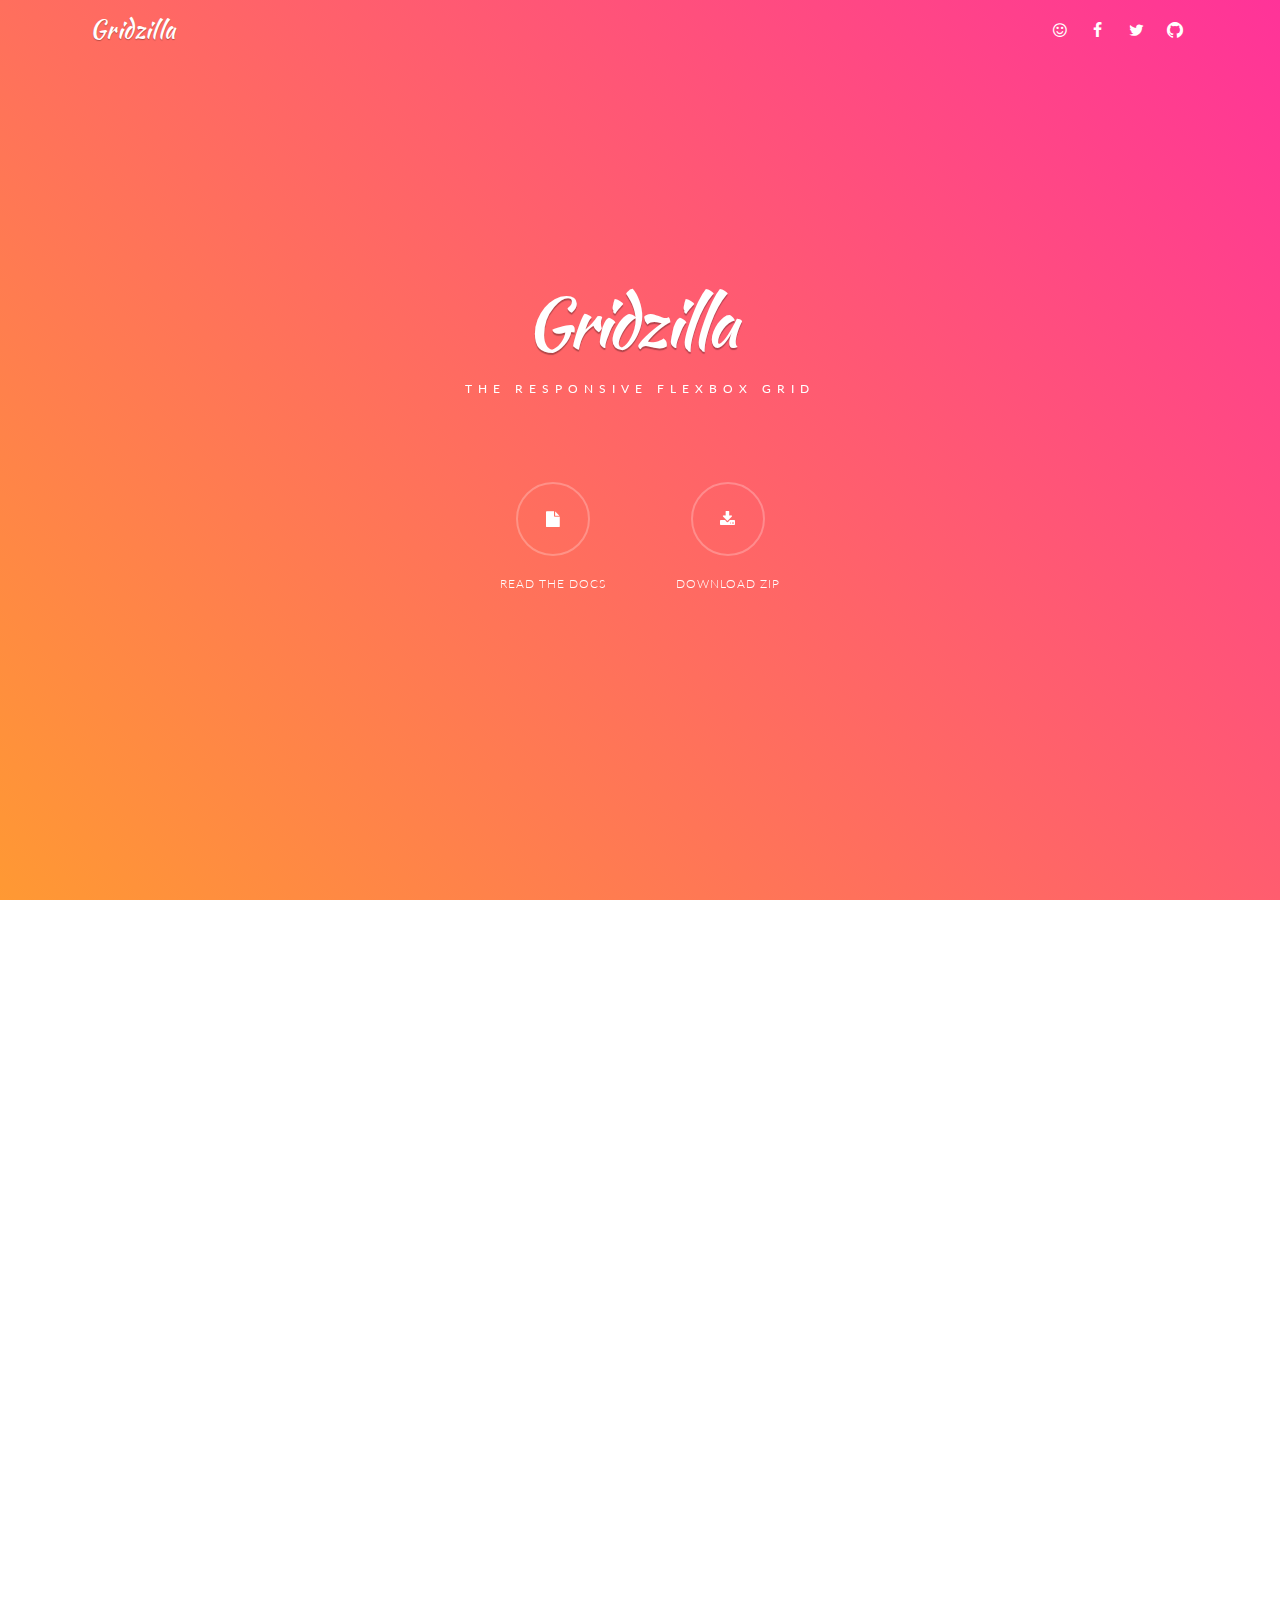
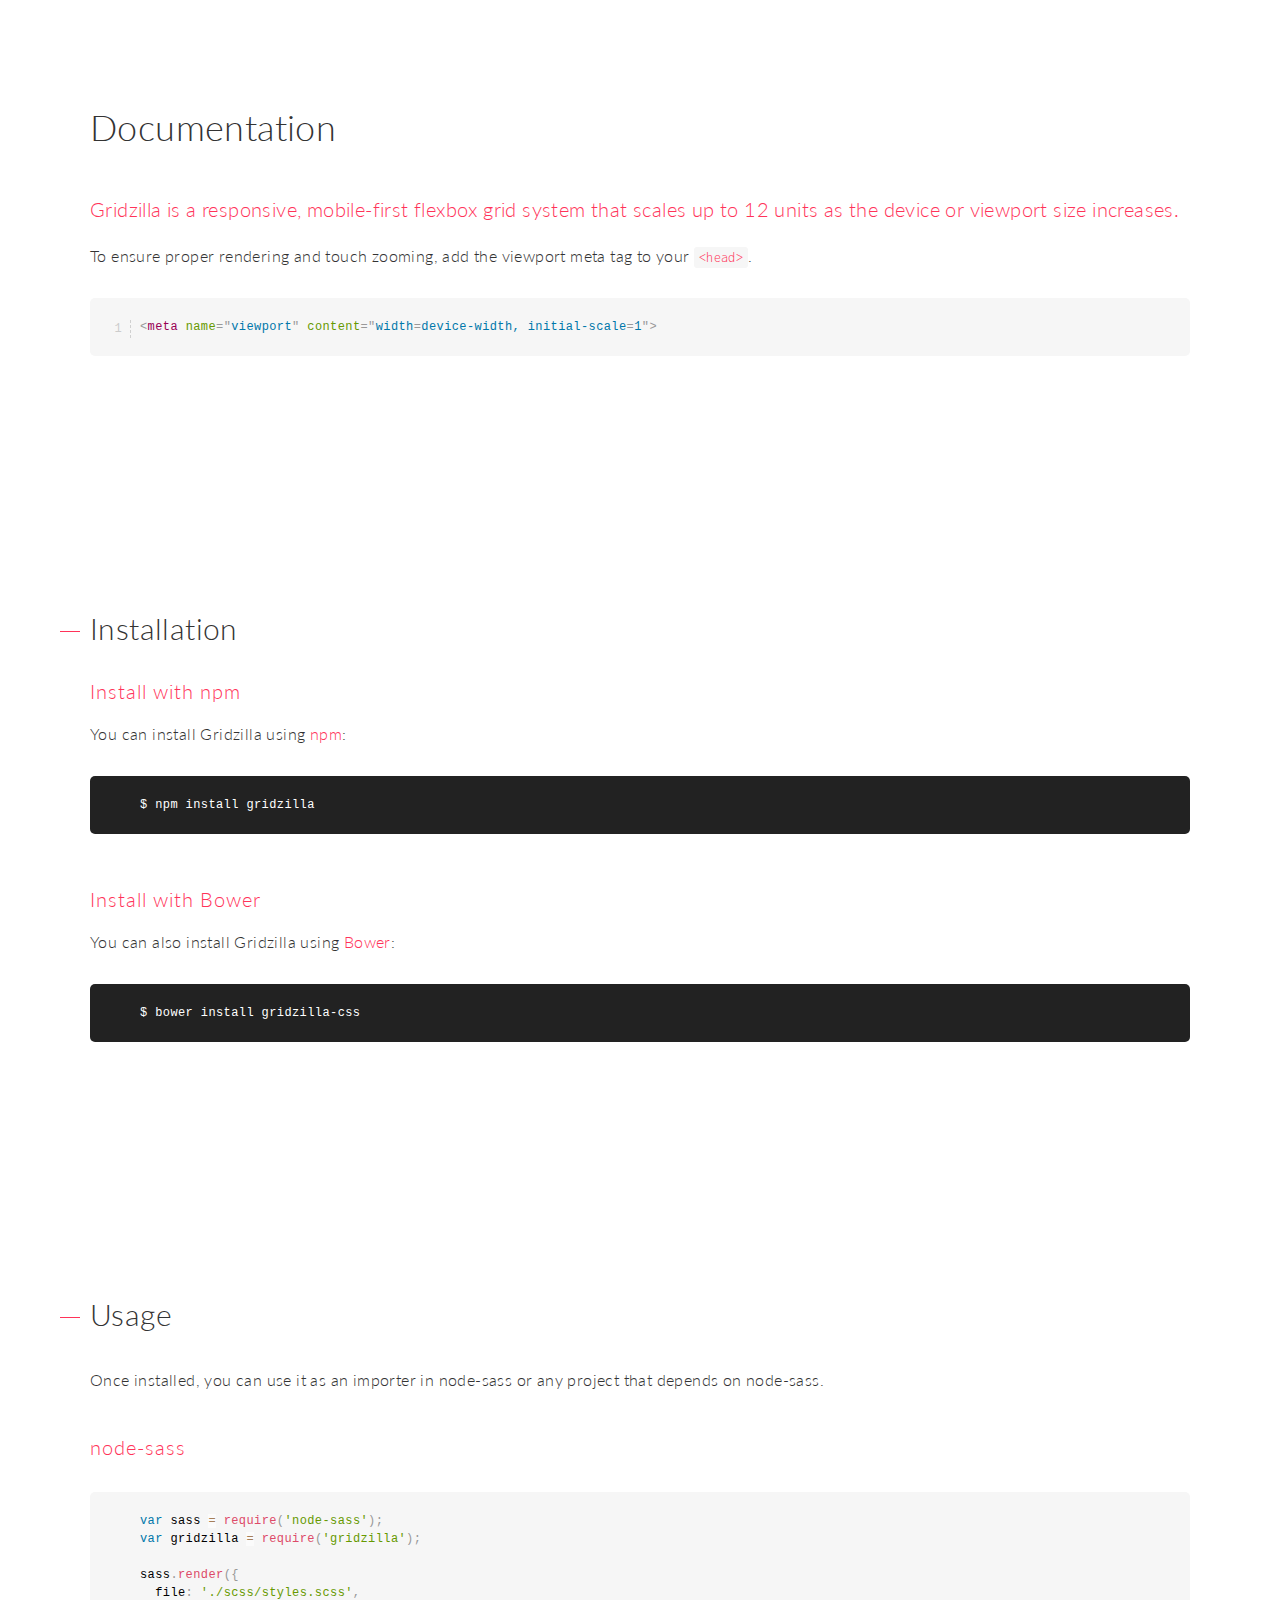
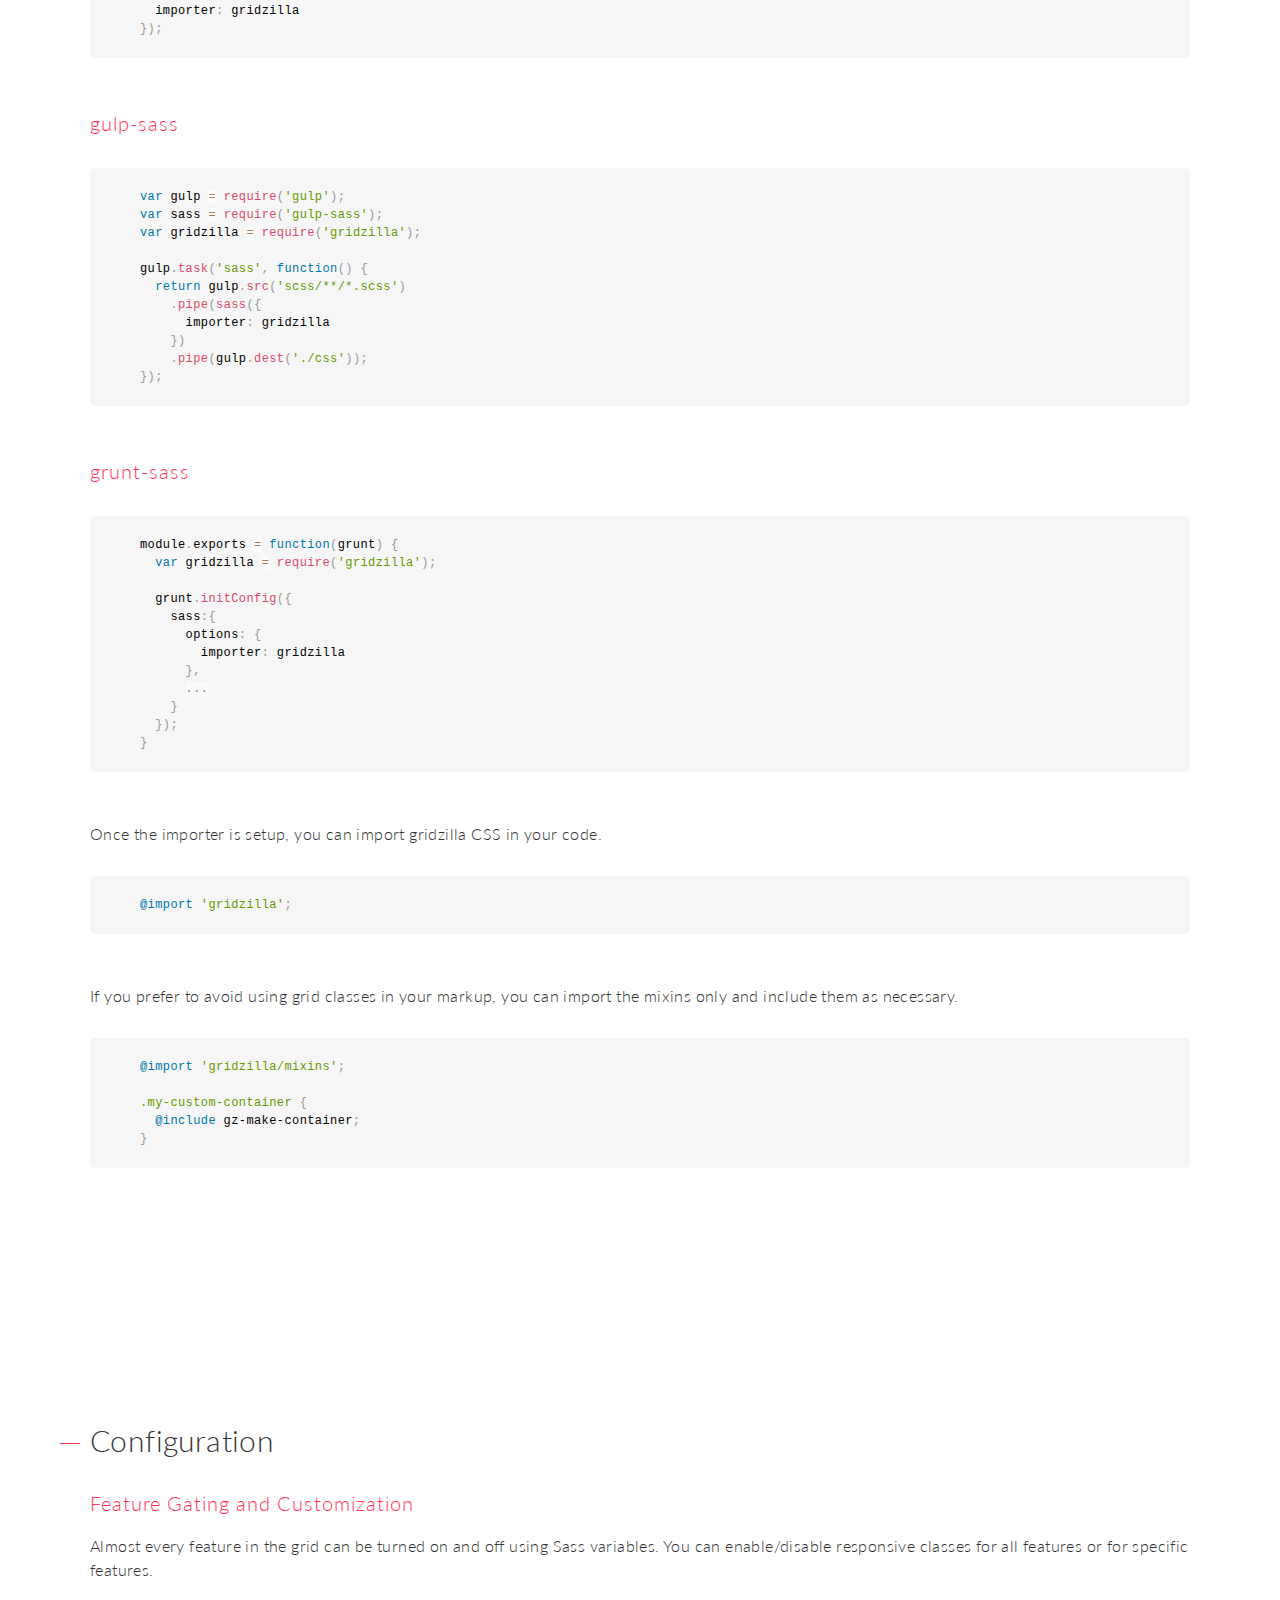
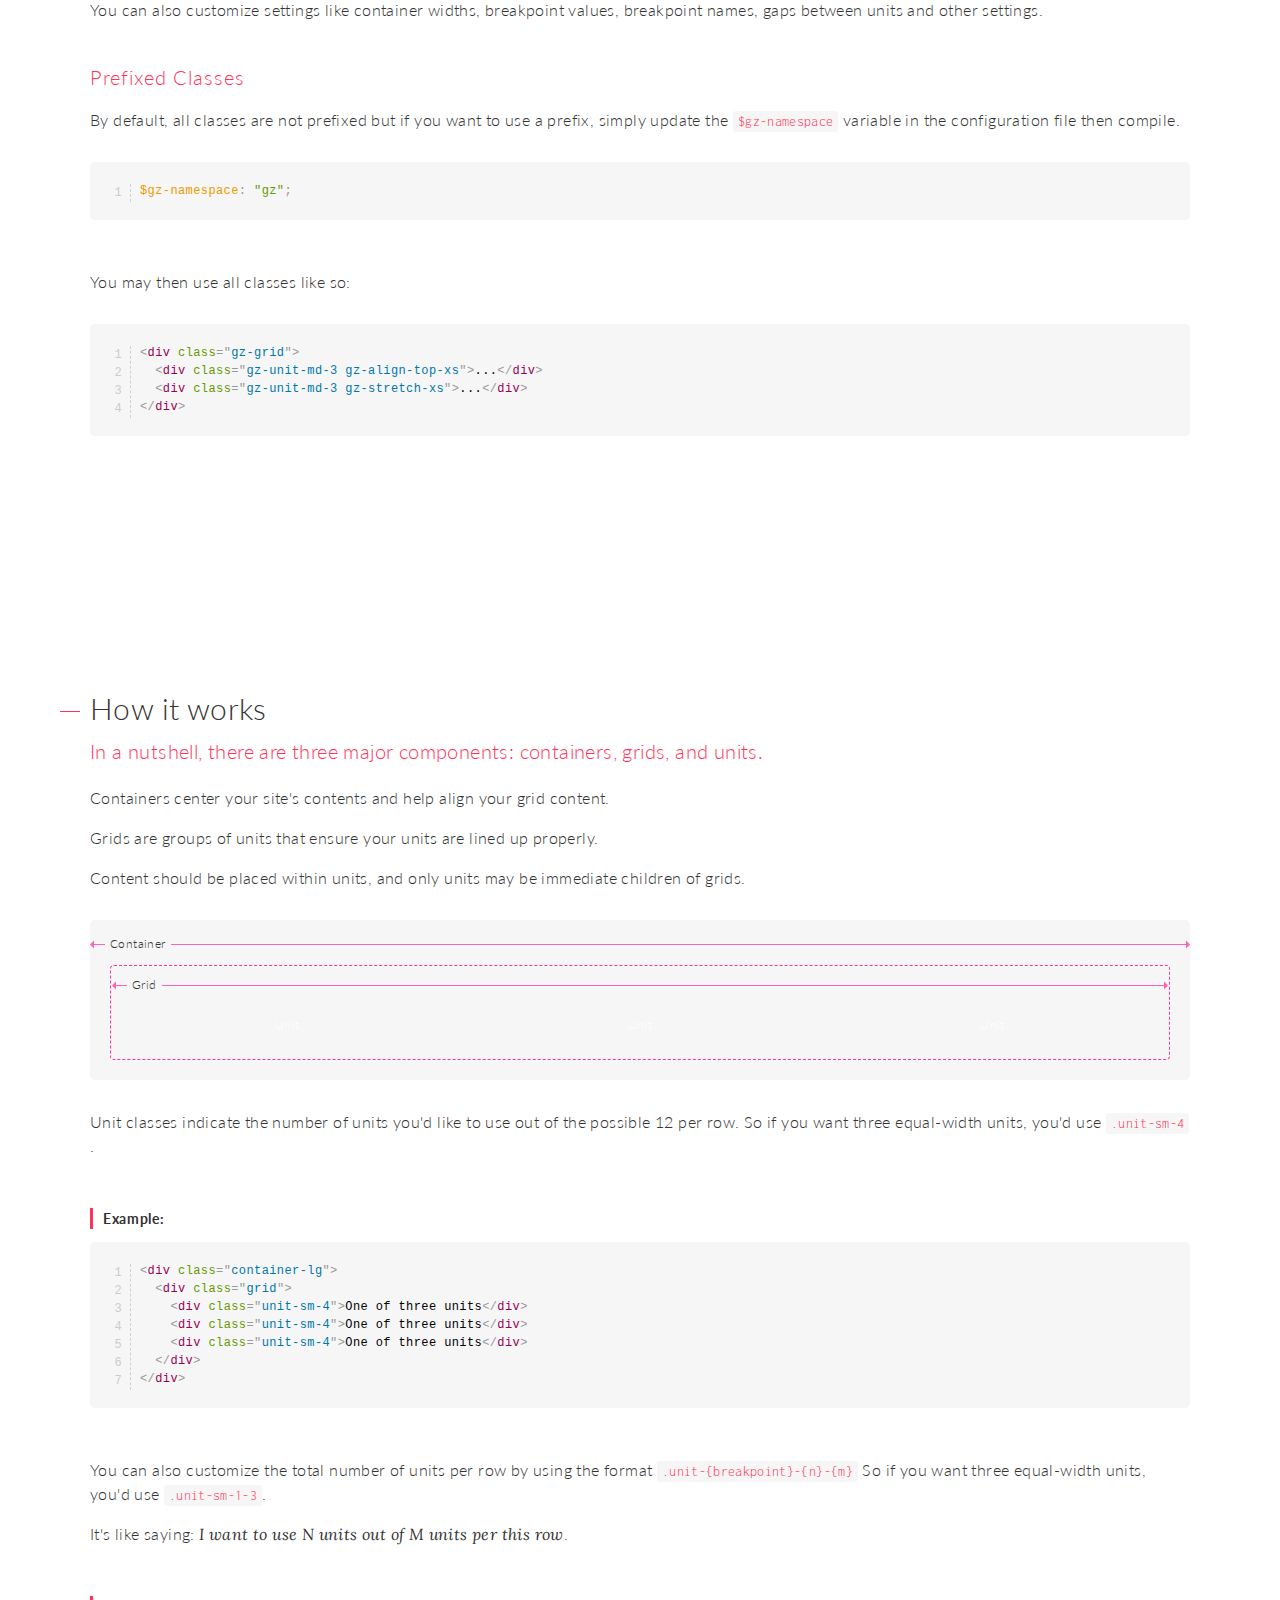
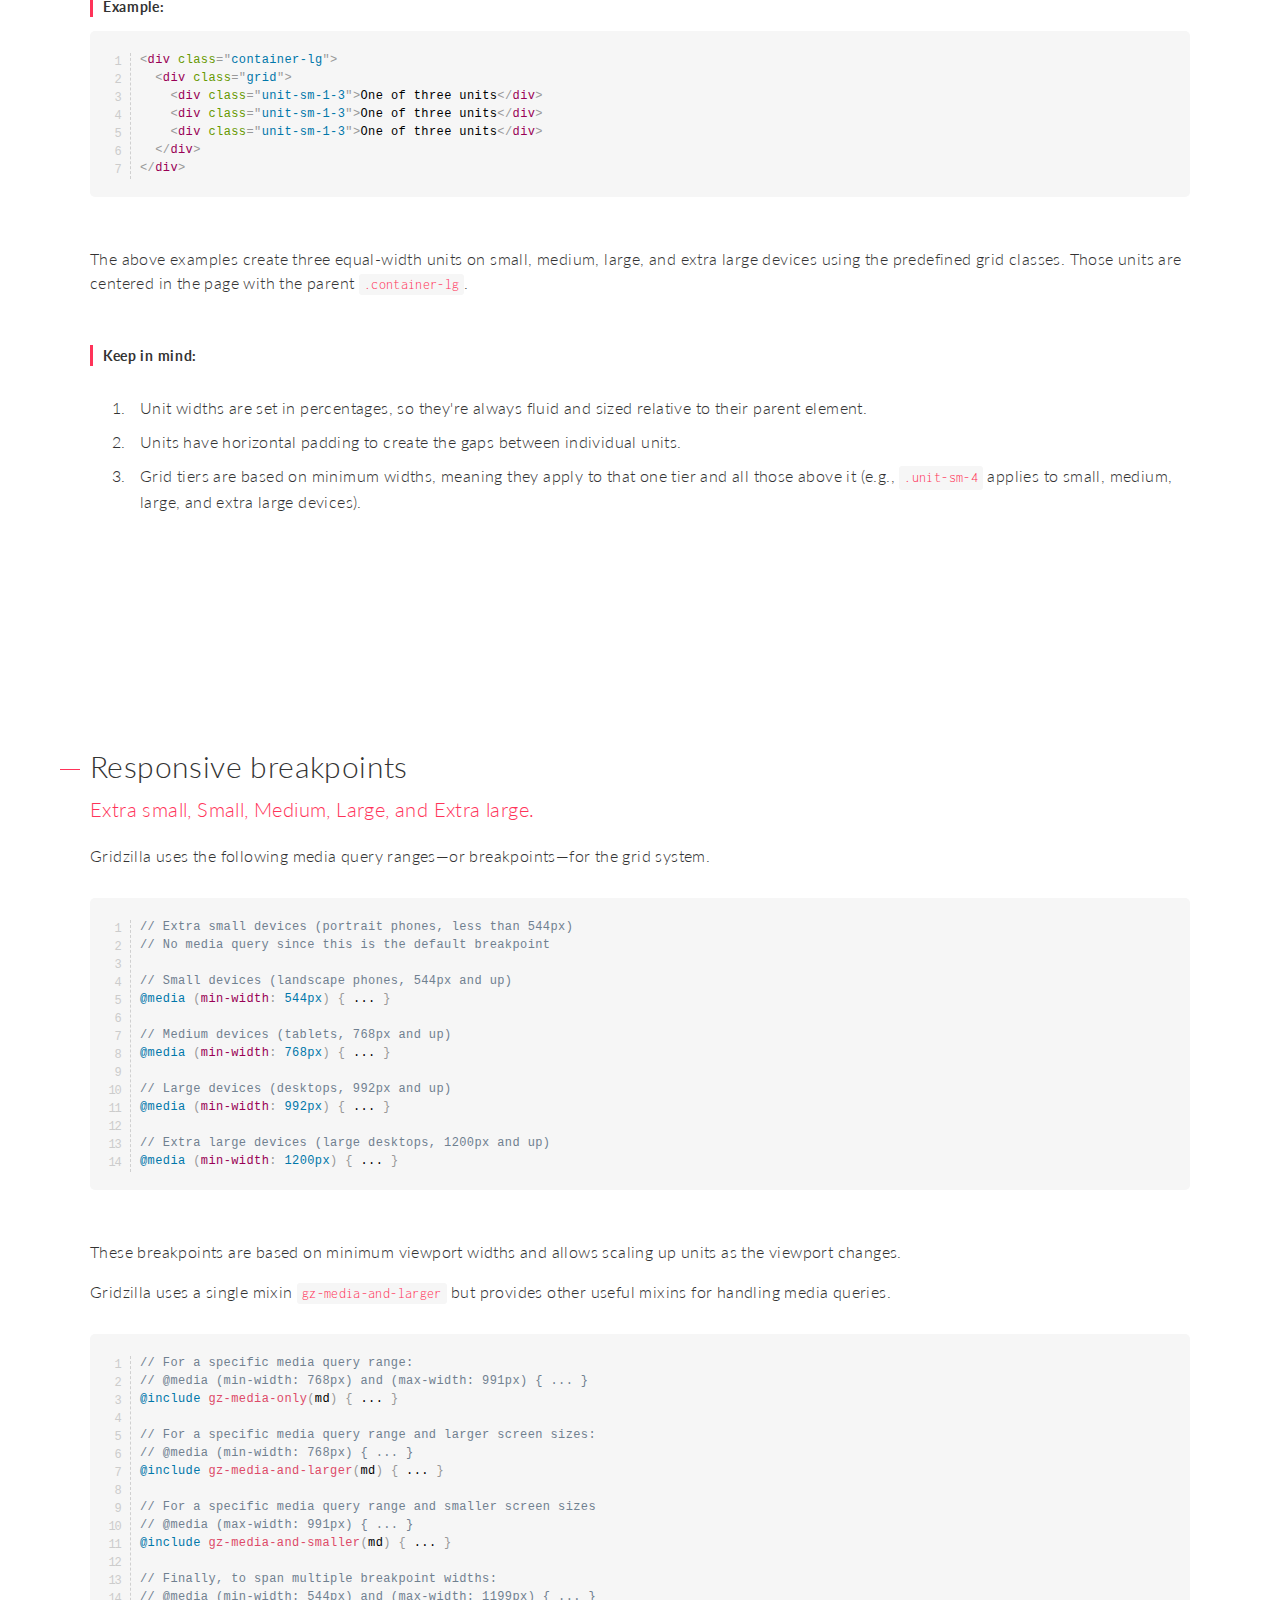
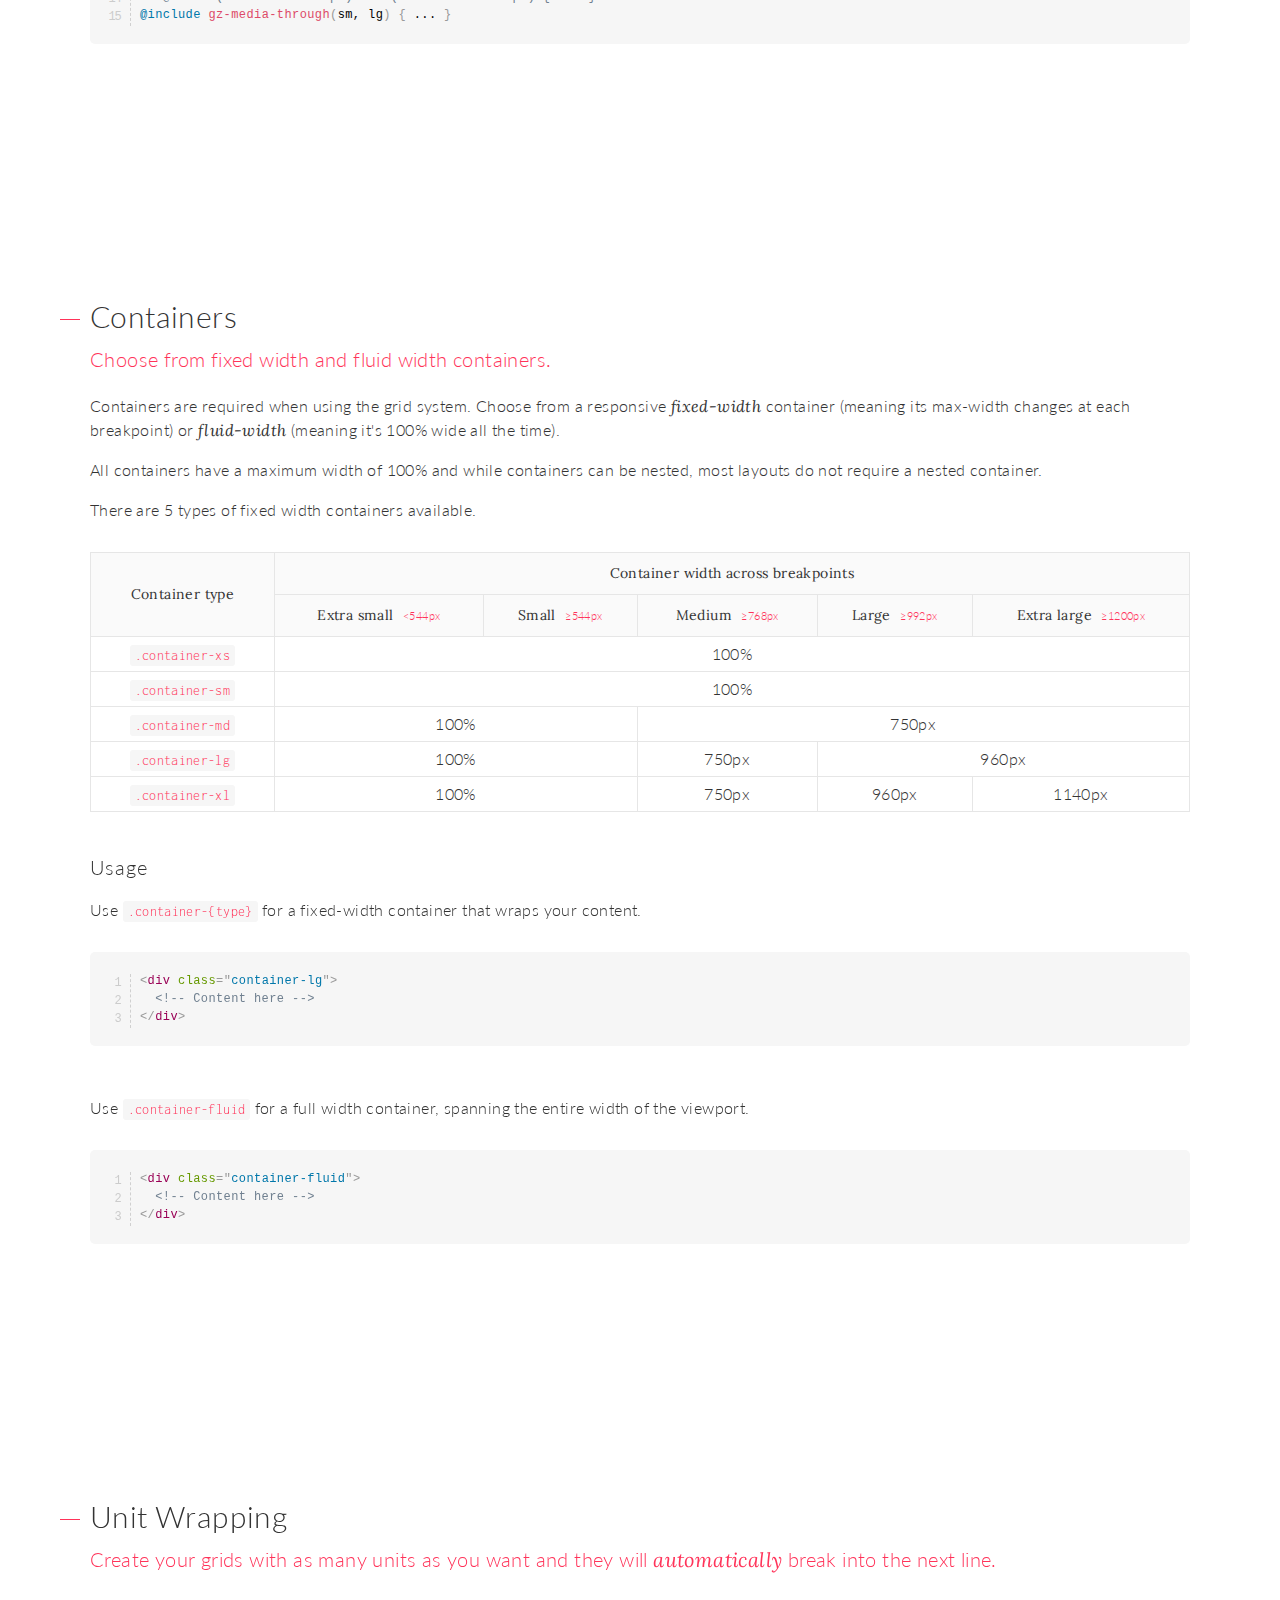
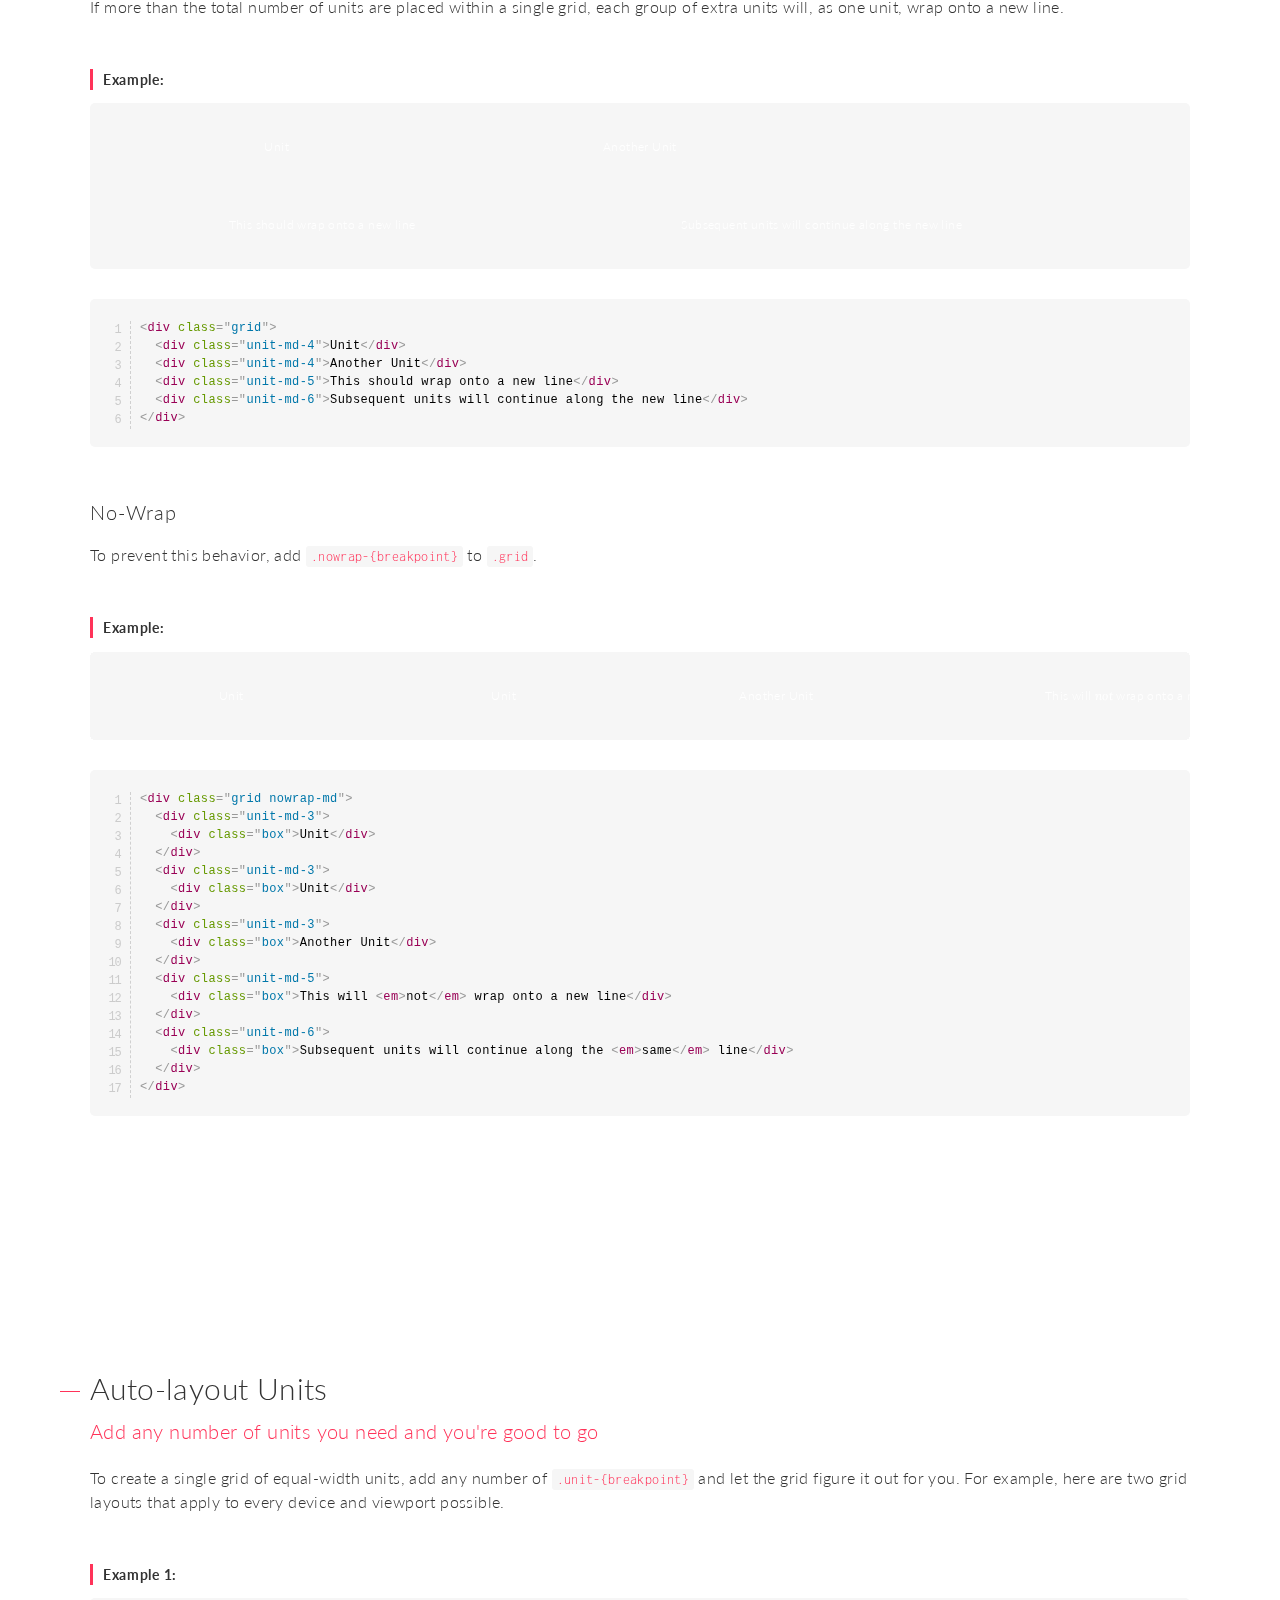
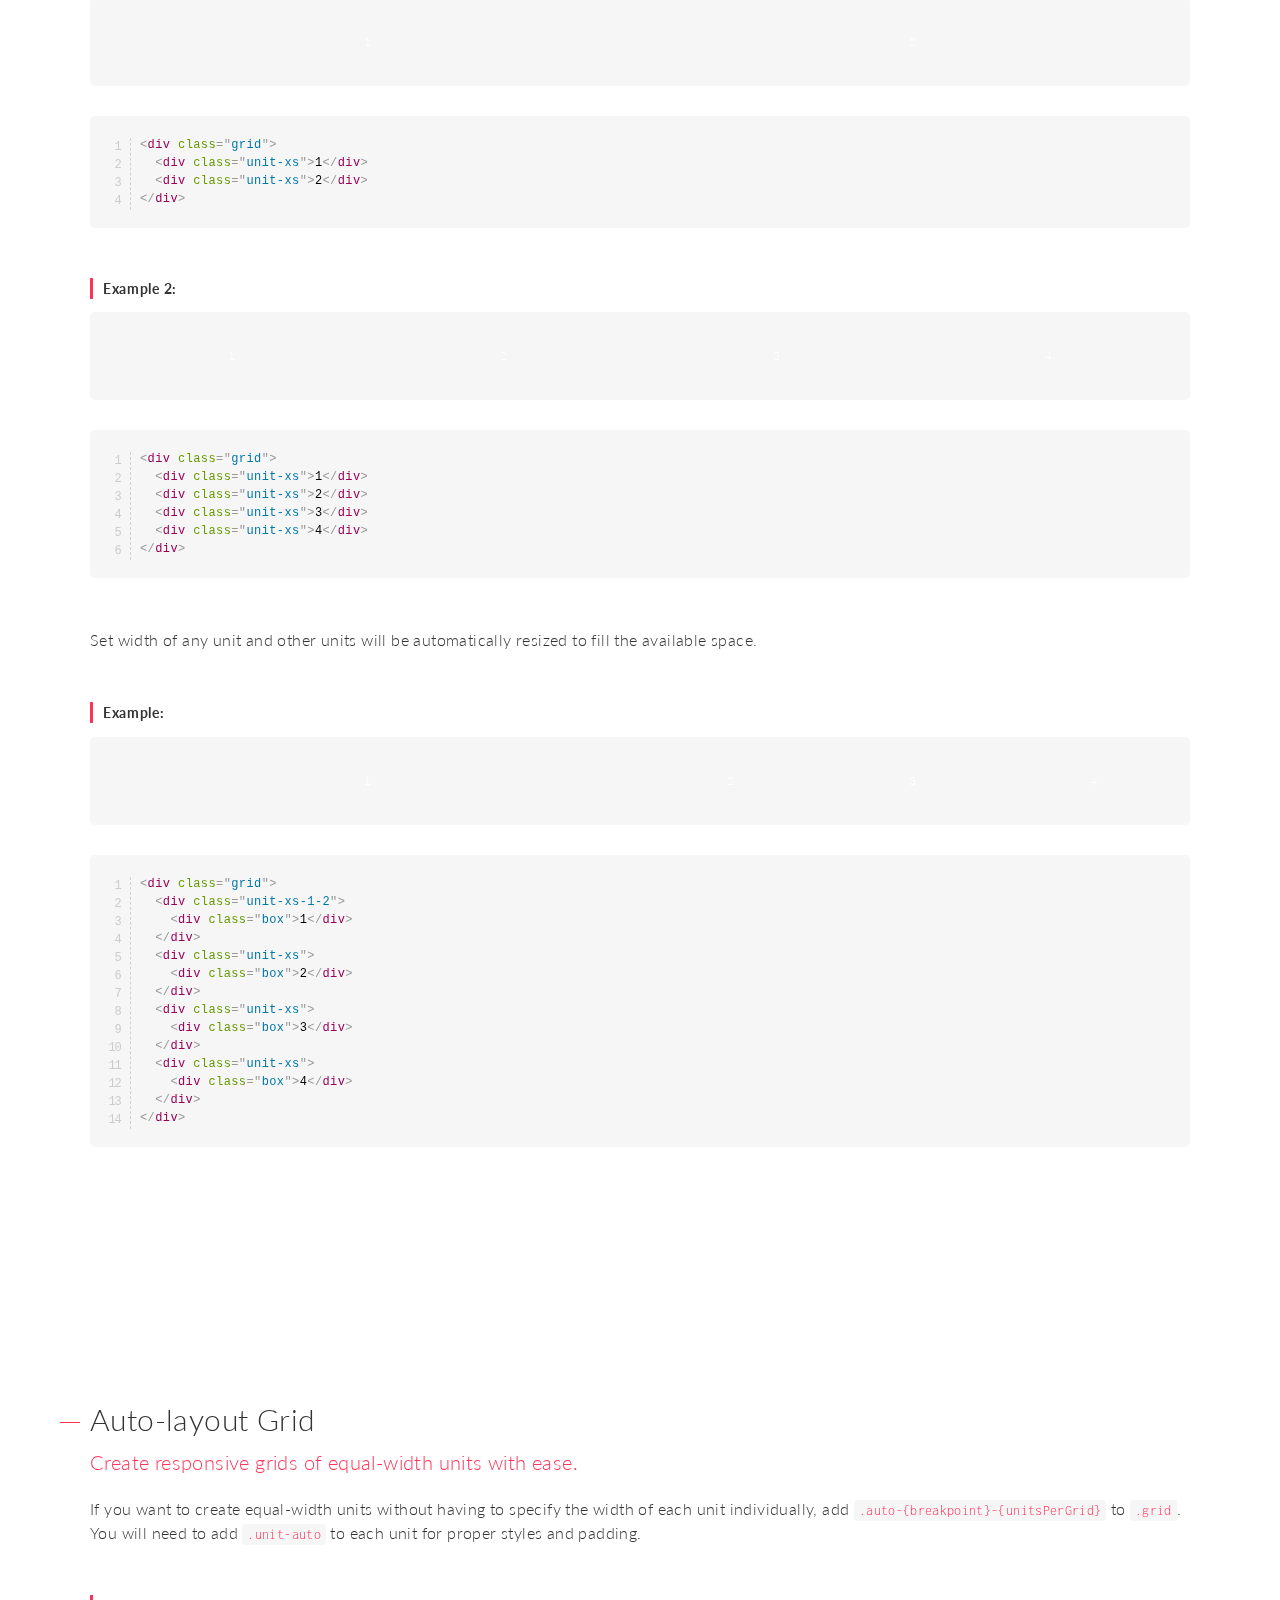
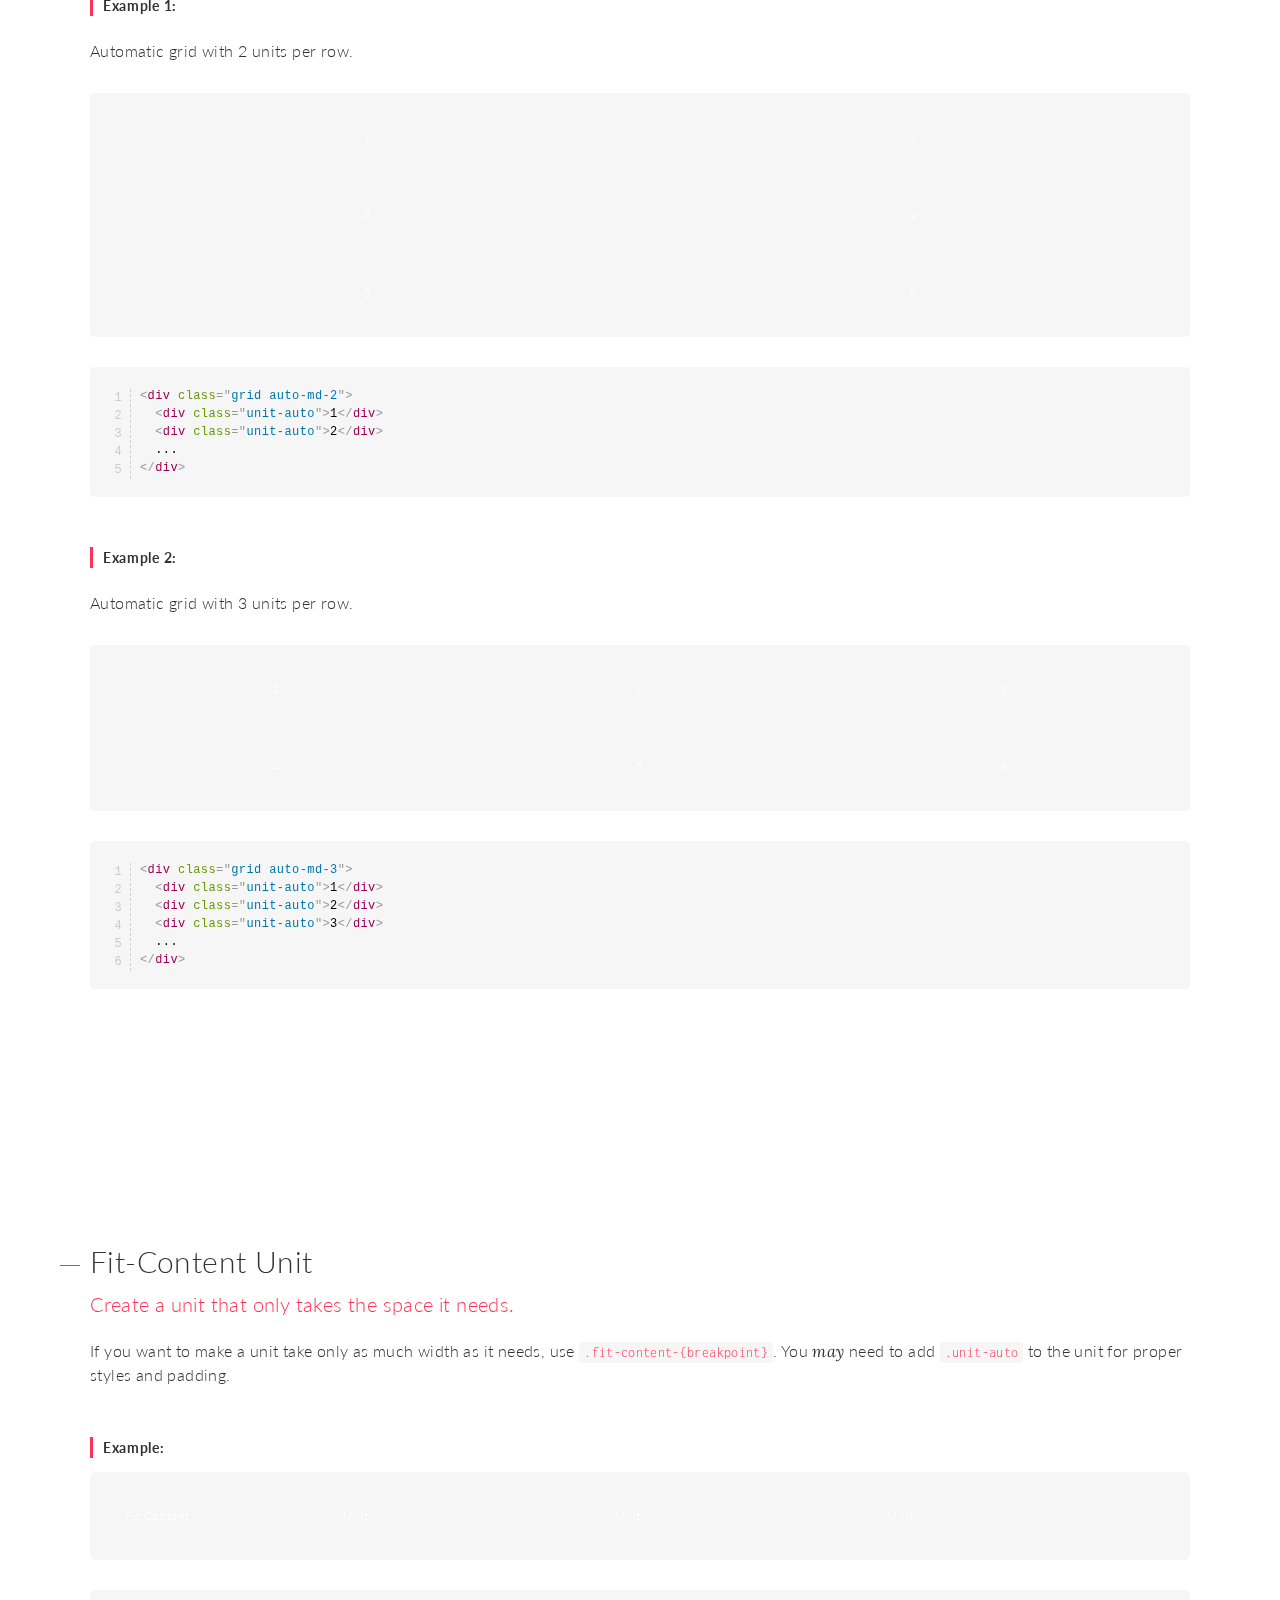
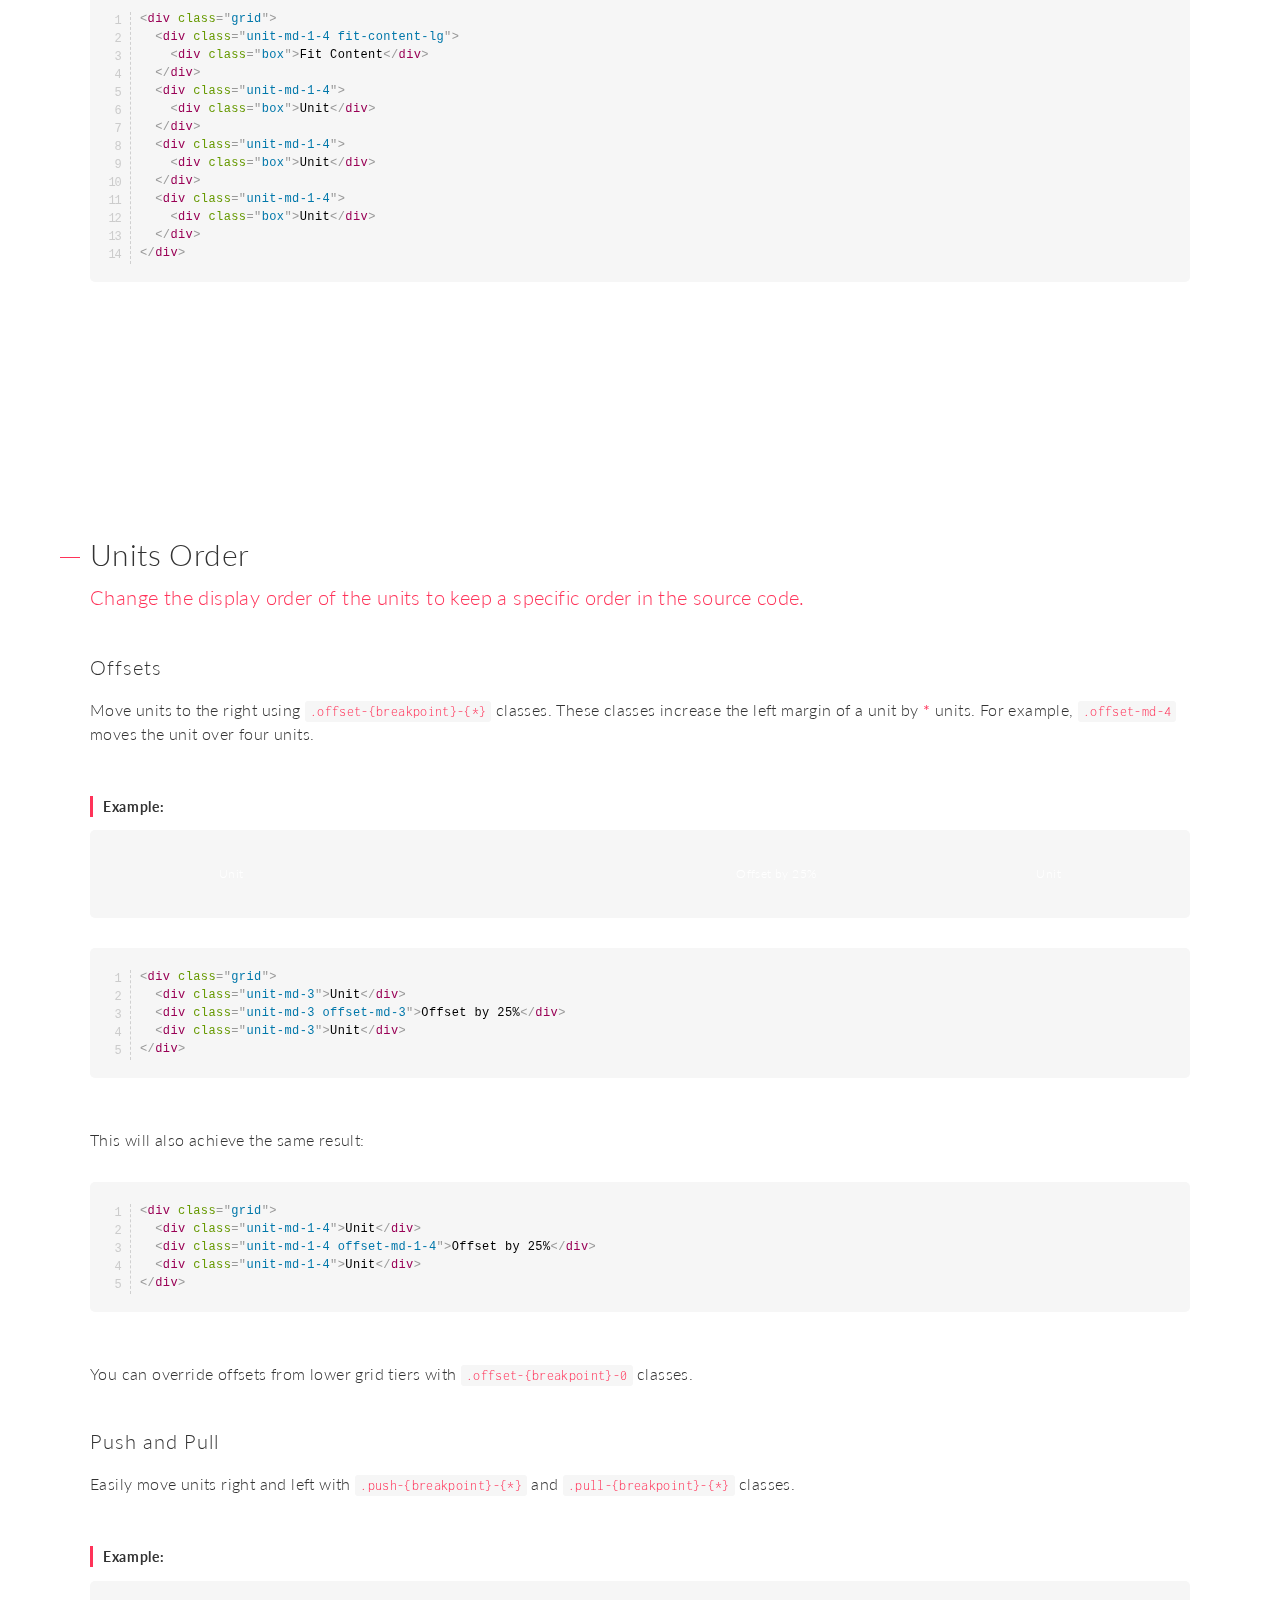
==== commit 12d028ef: "update gridzilla docs" ====
--- a/gridzilla/index.html
+++ b/gridzilla/index.html
@@ -139,6 +139,107 @@
             </figure>
           </section>
           <!-- /DOCUMENTATION INTRO -->
+
+          <!-- INSTALLATION -->
+          <section>
+            <h1>Installation</h1>
+
+            <h2 class="color">Install with npm</h2>
+
+            <p>
+              You can install Gridzilla using <a href="https://www.npmjs.com">npm</a>:
+            </p>
+
+            <figure class="codeblock codeblock--term">
+              <pre><code class="language-markup">$ npm install gridzilla</code></pre>
+            </figure>
+
+            <h2 class="color">Install with Bower</h2>
+
+            <p>
+              You can also install Gridzilla using <a href="https://bower.io/">Bower</a>:
+            </p>
+
+            <figure class="codeblock codeblock--term">
+              <pre><code class="language-markup">$ bower install gridzilla-css</code></pre>
+            </figure>
+          </section>
+          <!-- /INSTALLATION -->
+
+          <!-- USAGE -->
+          <section>
+            <h1>Usage</h1>
+
+            <p>
+              Once installed, you can use it as an importer in node-sass or any project that depends on node-sass.
+            </p>
+
+            <h2 class="color">node-sass</h2>
+
+            <figure class="codeblock">
+              <pre><code class="language-javascript">var sass = require('node-sass');
+var gridzilla = require('gridzilla');
+
+sass.render({
+  file: './scss/styles.scss',
+  importer: gridzilla
+});</code></pre>
+            </figure>
+
+            <h2 class="color">gulp-sass</h2>
+
+            <figure class="codeblock">
+              <pre><code class="language-javascript">var gulp = require('gulp');
+var sass = require('gulp-sass');
+var gridzilla = require('gridzilla');
+
+gulp.task('sass', function() {
+  return gulp.src('scss/**/*.scss')
+    .pipe(sass({
+      importer: gridzilla
+    })
+    .pipe(gulp.dest('./css'));
+});</code></pre>
+            </figure>
+
+            <h2 class="color">grunt-sass</h2>
+
+            <figure class="codeblock">
+              <pre><code class="language-javascript">module.exports = function(grunt) {
+  var gridzilla = require('gridzilla');
+
+  grunt.initConfig({
+    sass:{
+      options: {
+        importer: gridzilla
+      },
+      ...
+    }
+  });
+}</code></pre>
+            </figure>
+
+            <p>
+              Once the importer is setup, you can import gridzilla CSS in your code.
+            </p>
+
+            <figure class="codeblock">
+              <pre><code class="language-scss">@import 'gridzilla';</code></pre>
+            </figure>
+
+            <p>
+              If you prefer to avoid using grid classes in your markup, you can import the mixins only and include them as necessary.
+            </p>
+
+            <figure class="codeblock">
+              <pre><code class="language-scss">@import 'gridzilla/mixins';
+
+.my-custom-container {
+  @include gz-make-container;
+}</code></pre>
+            </figure>
+          </section>
+          <!-- /USAGE -->
 
           <!-- CONFIGURATION -->
           <section>
--- a/gridzilla/css/styles.min.css
+++ b/gridzilla/css/styles.min.css
@@ -1 +1 @@
-@import url(//fonts.googleapis.com/css?family=Kaushan+Script|Lato:300,400,700|Inconsolata|Lora:400italic);/*! normalize.css v4.1.1 | MIT License | github.com/necolas/normalize.css */progress,sub,sup{vertical-align:baseline}button,hr,input{overflow:visible}[type=checkbox],[type=radio],legend{padding:0;box-sizing:border-box}pre.line-numbers,pre.line-numbers>code,sub,sup{position:relative}@font-face{font-family:gridzilla;src:url(fonts/gridzilla.eot?xeryfl);src:url(fonts/gridzilla.eot?xeryfl#iefix) format('embedded-opentype'),url(fonts/gridzilla.ttf?xeryfl) format('truetype'),url(fonts/gridzilla.woff?xeryfl) format('woff'),url(fonts/gridzilla.svg?xeryfl#gridzilla) format('svg');font-weight:400;font-style:normal}[class*=" icon-"],[class^=icon-]{font-family:gridzilla!important;speak:none;font-style:normal;font-weight:400;font-variant:normal;text-transform:none;line-height:1;-webkit-font-smoothing:antialiased;-moz-osx-font-smoothing:grayscale}.icon-download:before{content:"\f019"}.icon-twitter:before{content:"\f099"}.icon-facebook:before{content:"\f09a"}.icon-github:before{content:"\f09b"}.icon-smile:before{content:"\f118"}.icon-file:before{content:"\f15b"}.icon-heart:before{content:"\f004"}html{font-family:sans-serif;-ms-text-size-adjust:100%;-webkit-text-size-adjust:100%}article,aside,details,figcaption,figure,footer,header,main,menu,nav,section,summary{display:block}audio,canvas,progress,video{display:inline-block}audio:not([controls]){display:none;height:0}[hidden],template{display:none}a{background-color:transparent;-webkit-text-decoration-skip:objects}a:active,a:hover{outline-width:0}abbr[title]{border-bottom:none;text-decoration:underline;text-decoration:underline dotted}b,strong{font-weight:bolder}dfn{font-style:italic}h1{font-size:2em;margin:.67em 0}mark{background-color:#ff0;color:#000}small{font-size:80%}sub,sup{font-size:75%;line-height:0}sub{bottom:-.25em}sup{top:-.5em}img{border-style:none}svg:not(:root){overflow:hidden}code,kbd,pre,samp{font-family:monospace,monospace;font-size:1em}figure{margin:1em 40px}hr{box-sizing:content-box;height:0}button,input,select,textarea{font:inherit;margin:0}optgroup{font-weight:700}button,select{text-transform:none}[type=reset],[type=submit],button,html [type=button]{-webkit-appearance:button}[type=button]::-moz-focus-inner,[type=reset]::-moz-focus-inner,[type=submit]::-moz-focus-inner,button::-moz-focus-inner{border-style:none;padding:0}[type=button]:-moz-focusring,[type=reset]:-moz-focusring,[type=submit]:-moz-focusring,button:-moz-focusring{outline:ButtonText dotted 1px}fieldset{border:1px solid silver;margin:0 2px;padding:.35em .625em .75em}legend{color:inherit;display:table;max-width:100%;white-space:normal}textarea{overflow:auto}[type=number]::-webkit-inner-spin-button,[type=number]::-webkit-outer-spin-button{height:auto}[type=search]{-webkit-appearance:textfield;outline-offset:-2px}[type=search]::-webkit-search-cancel-button,[type=search]::-webkit-search-decoration{-webkit-appearance:none}::-webkit-input-placeholder{color:inherit;opacity:.54}::-webkit-file-upload-button{-webkit-appearance:button;font:inherit}code[class*=language-],pre[class*=language-]{color:#000;background:0 0;font-family:Consolas,Monaco,'Andale Mono','Ubuntu Mono',monospace;text-align:left;white-space:pre;word-spacing:normal;word-break:normal;word-wrap:normal;line-height:1.5;-moz-tab-size:4;-o-tab-size:4;tab-size:4;-webkit-hyphens:none;-moz-hyphens:none;-ms-hyphens:none;hyphens:none}code[class*=language-] ::-moz-selection,code[class*=language-]::-moz-selection,pre[class*=language-] ::-moz-selection,pre[class*=language-]::-moz-selection{text-shadow:none;background:#b3d4fc}code[class*=language-] ::selection,code[class*=language-]::selection,pre[class*=language-] ::selection,pre[class*=language-]::selection{text-shadow:none;background:#b3d4fc}@media print{code[class*=language-],pre[class*=language-]{text-shadow:none}}pre[class*=language-]{padding:1em;margin:.5em 0;overflow:auto}:not(pre)>code[class*=language-],pre[class*=language-]{background:#f5f2f0}:not(pre)>code[class*=language-]{padding:.1em;border-radius:.3em;white-space:normal}.token.cdata,.token.comment,.token.doctype,.token.prolog{color:#708090}.token.punctuation{color:#999}.namespace{opacity:.7}.token.boolean,.token.constant,.token.deleted,.token.number,.token.property,.token.symbol,.token.tag{color:#905}.token.attr-name,.token.builtin,.token.char,.token.inserted,.token.selector,.token.string{color:#690}.language-css .token.string,.style .token.string,.token.entity,.token.operator,.token.url{color:#a67f59;background:rgba(255,255,255,.5)}.token.atrule,.token.attr-value,.token.keyword{color:#07a}.token.function{color:#DD4A68}.token.important,.token.regex,.token.variable{color:#e90}.token.bold,.token.important{font-weight:700}.token.italic{font-style:italic}.token.entity{cursor:help}pre.line-numbers{padding-left:3.8em;counter-reset:linenumber}.line-numbers .line-numbers-rows{position:absolute;pointer-events:none;top:0;font-size:100%;left:-3.8em;width:3em;letter-spacing:-1px;border-right:1px solid #999;-webkit-user-select:none;-moz-user-select:none;-ms-user-select:none;user-select:none}.line-numbers-rows>span{pointer-events:none;display:block;counter-increment:linenumber}.line-numbers-rows>span:before{content:counter(linenumber);color:#999;display:block;padding-right:.8em;text-align:right}#header:before,#nav .icon-links>li a:after,#nav:before,#smile:after,#smile:before,.action-links a i:after,body.emotion:before{content:''}::selection,code[class*=language-] ::selection,code[class*=language-]::selection,pre[class*=language-] ::selection,pre[class*=language-]::selection{color:#fff;background:rgba(255,51,89,.8)}#header>div,#page table td,#page table thead,.action-links a,.box{text-align:center}code[class*=language-] ::-moz-selection,code[class*=language-]::-moz-selection,pre[class*=language-] ::-moz-selection,pre[class*=language-]::-moz-selection{color:#fff;background:rgba(255,51,89,.8)}body{margin:0;font:300 normal 16px/1.5 Lato,sans-serif;letter-spacing:.025em;color:#333}body.emotion{position:relative}#header,body.emotion:before{position:fixed;top:0;left:0;height:100%;width:100%}body.emotion:before{display:block;z-index:9999}#page h1:first-child,#page h2:first-child,#page h3:first-child,#page p:first-child{margin-top:0}#page h1:last-child,#page h2:last-child,#page h3:last-child,#page p:last-child{margin-bottom:0}#header{display:flex;color:#fff;background:linear-gradient(45deg,#f93,#f39);background-attachment:fixed}#header>div{flex:0 0 100%;align-self:center;perspective:400px}.logo{margin:0;width:100%;font:normal normal 70px/30px 'Kaushan Script',sans-serif;letter-spacing:-3px;text-indent:-20px;text-shadow:0 2px 1px rgba(0,0,0,.3)}.tagline{margin:40px 0 0;font:normal 400 12px/24px Lato,sans-serif;letter-spacing:6px;text-transform:uppercase}.action-links{display:flex;width:350px;margin:100px auto 0;justify-content:space-between}.action-links a{flex:1 1 0;color:#fff;text-decoration:none;white-space:nowrap}.action-links a i{position:relative;display:inline-block;font-size:14px}.action-links a i:before{display:block;position:absolute;top:50%;left:50%;margin-top:-32px;margin-left:-32px;width:64px;height:64px;line-height:64px;font-size:32px;transform:scale(.5)}.action-links a i:after{display:block;width:70px;height:70px;position:absolute;top:50%;left:50%;margin:-37px 0 0 -37px;z-index:-1;border:2px solid rgba(255,255,255,.25);border-radius:50%}.action-links a span{display:block;margin:50px 0 0;font-size:12px;letter-spacing:1px;text-transform:uppercase}#page h2,#page h5{letter-spacing:.05em}.action-links a.mouse-in i:before{color:#f66;transform:scale(.9);transition:.3s all cubic-bezier(.215,.61,.355,1) 50ms}.action-links a.mouse-in i:after{animation:nav-link-rollover 1s linear forwards .1s}.action-links a.mouse-out i:before{transform:scale(.5);transition:150ms all cubic-bezier(.215,.61,.355,1)}.action-links a.mouse-out i:after{animation:nav-link-rollout 1s linear forwards}@keyframes nav-link-rollover{0%{transform:matrix3d(1,0,0,0,0,1,0,0,0,0,1,0,0,0,0,1);border-color:rgba(255,255,255,.25)}3.4%{transform:matrix3d(1.063,0,0,0,0,1.081,0,0,0,0,1,0,0,0,0,1)}4.7%{transform:matrix3d(1.09,0,0,0,0,1.12,0,0,0,0,1,0,0,0,0,1)}6.81%{transform:matrix3d(1.132,0,0,0,0,1.179,0,0,0,0,1,0,0,0,0,1)}9.41%{transform:matrix3d(1.177,0,0,0,0,1.234,0,0,0,0,1,0,0,0,0,1);border-color:transparent;background:#fff}10.21%{transform:matrix3d(1.188,0,0,0,0,1.245,0,0,0,0,1,0,0,0,0,1)}13.61%{transform:matrix3d(1.225,0,0,0,0,1.266,0,0,0,0,1,0,0,0,0,1)}14.11%{transform:matrix3d(1.228,0,0,0,0,1.266,0,0,0,0,1,0,0,0,0,1)}17.52%{transform:matrix3d(1.242,0,0,0,0,1.248,0,0,0,0,1,0,0,0,0,1)}18.72%{transform:matrix3d(1.242,0,0,0,0,1.237,0,0,0,0,1,0,0,0,0,1)}21.32%{transform:matrix3d(1.239,0,0,0,0,1.214,0,0,0,0,1,0,0,0,0,1)}24.32%{transform:matrix3d(1.23,0,0,0,0,1.192,0,0,0,0,1,0,0,0,0,1)}25.23%{transform:matrix3d(1.227,0,0,0,0,1.188,0,0,0,0,1,0,0,0,0,1)}29.03%{transform:matrix3d(1.213,0,0,0,0,1.179,0,0,0,0,1,0,0,0,0,1)}29.93%{transform:matrix3d(1.21,0,0,0,0,1.18,0,0,0,0,1,0,0,0,0,1)}35.54%{transform:matrix3d(1.196,0,0,0,0,1.192,0,0,0,0,1,0,0,0,0,1)}36.74%{transform:matrix3d(1.194,0,0,0,0,1.196,0,0,0,0,1,0,0,0,0,1)}41.04%{transform:matrix3d(1.192,0,0,0,0,1.204,0,0,0,0,1,0,0,0,0,1)}44.44%{transform:matrix3d(1.193,0,0,0,0,1.206,0,0,0,0,1,0,0,0,0,1)}52.15%{transform:matrix3d(1.198,0,0,0,0,1.201,0,0,0,0,1,0,0,0,0,1)}59.86%,63.26%{transform:matrix3d(1.201,0,0,0,0,1.198,0,0,0,0,1,0,0,0,0,1)}75.28%{transform:matrix3d(1.2,0,0,0,0,1.201,0,0,0,0,1,0,0,0,0,1)}85.49%,90.69%{transform:matrix3d(1.2,0,0,0,0,1.2,0,0,0,0,1,0,0,0,0,1)}100%{transform:matrix3d(1.2,0,0,0,0,1.2,0,0,0,0,1,0,0,0,0,1);border-color:transparent;background:#fff}}@keyframes nav-link-rollout{0%{transform:matrix3d(1.2,0,0,0,0,1.2,0,0,0,0,1,0,0,0,0,1);border-color:transparent;background:#fff}3.4%{transform:matrix3d(1.137,0,0,0,0,1.119,0,0,0,0,1,0,0,0,0,1)}4.7%{transform:matrix3d(1.11,0,0,0,0,1.08,0,0,0,0,1,0,0,0,0,1)}6.81%{transform:matrix3d(1.068,0,0,0,0,1.021,0,0,0,0,1,0,0,0,0,1)}9.41%{transform:matrix3d(1.023,0,0,0,0,.966,0,0,0,0,1,0,0,0,0,1)}10.21%{transform:matrix3d(1.012,0,0,0,0,.955,0,0,0,0,1,0,0,0,0,1);border-color:rgba(255,255,255,.25);background:0 0}13.61%{transform:matrix3d(.975,0,0,0,0,.934,0,0,0,0,1,0,0,0,0,1)}14.11%{transform:matrix3d(.972,0,0,0,0,.934,0,0,0,0,1,0,0,0,0,1)}17.52%{transform:matrix3d(.958,0,0,0,0,.952,0,0,0,0,1,0,0,0,0,1)}18.72%{transform:matrix3d(.958,0,0,0,0,.963,0,0,0,0,1,0,0,0,0,1)}21.32%{transform:matrix3d(.961,0,0,0,0,.986,0,0,0,0,1,0,0,0,0,1)}24.32%{transform:matrix3d(.97,0,0,0,0,1.008,0,0,0,0,1,0,0,0,0,1)}25.23%{transform:matrix3d(.973,0,0,0,0,1.012,0,0,0,0,1,0,0,0,0,1)}29.03%{transform:matrix3d(.987,0,0,0,0,1.021,0,0,0,0,1,0,0,0,0,1)}29.93%{transform:matrix3d(.99,0,0,0,0,1.02,0,0,0,0,1,0,0,0,0,1)}35.54%{transform:matrix3d(1.004,0,0,0,0,1.008,0,0,0,0,1,0,0,0,0,1)}36.74%{transform:matrix3d(1.006,0,0,0,0,1.004,0,0,0,0,1,0,0,0,0,1)}41.04%{transform:matrix3d(1.008,0,0,0,0,.996,0,0,0,0,1,0,0,0,0,1)}44.44%{transform:matrix3d(1.007,0,0,0,0,.994,0,0,0,0,1,0,0,0,0,1)}52.15%{transform:matrix3d(1.002,0,0,0,0,.999,0,0,0,0,1,0,0,0,0,1)}59.86%,63.26%{transform:matrix3d(.999,0,0,0,0,1.002,0,0,0,0,1,0,0,0,0,1)}75.28%{transform:matrix3d(1,0,0,0,0,.999,0,0,0,0,1,0,0,0,0,1)}100%,85.49%,90.69%{transform:matrix3d(1,0,0,0,0,1,0,0,0,0,1,0,0,0,0,1)}}#header:before,#nav:before{display:block;width:100%;height:100%;position:absolute;top:0;left:0;opacity:0;background:linear-gradient(45deg,#ff3c33,#ff244d);background-attachment:fixed}.furious.ing #header:before,.furious.ing #nav:before{opacity:1;transition:.3s opacity .2s}.furious.out #header:before,.furious.out #nav:before{opacity:0;transition:.3s opacity}#smile{display:block;position:fixed;top:50%;left:50%;width:400px;height:400px;margin-top:-200px;margin-left:-200px;z-index:-1;border:0 solid transparent;border-radius:50%}#smile:after,#smile:before{display:block;width:40px;height:40px;position:absolute;top:190px;border-radius:50%}#smile:before{left:-20px;transform:rotate(90deg);border-left:2px solid rgba(255,255,255,0)}#smile:after{right:-20px;transform:rotate(-90deg);border-right:2px solid rgba(255,255,255,0)}.emotion.in #smile{margin-top:100px;height:0;border-color:transparent;transition:none}.emotion #header h1{opacity:0!important;transition:.2s opacity .2s}.emotion #header p{opacity:0!important;transition:.2s opacity .1s}.emotion.out #header h1{opacity:1!important;transition:.4s opacity .1s}.emotion.out #header p{opacity:1!important;transition:.4s opacity .2s}.emotion .docs-link i:before,.emotion .download-link i:before{opacity:0;transition:.1s opacity}.emotion .docs-link span,.emotion .download-link span{opacity:0!important;transition:.1s opacity}.emotion.out .docs-link i:before,.emotion.out .download-link i:before{opacity:1;transition:.1s opacity linear .2s}.emotion.out .docs-link span,.emotion.out .download-link span{opacity:1!important;transition:.1s opacity .2s}.emotion.in #text{opacity:0}.emotion.ing #text{opacity:1;transition:.3s opacity .5s}.emotion.out #text{opacity:0;transition:.3s opacity}.emotion .docs-link,.emotion .download-link{transform:translate3d(0,-200px,0);transition:.5s transform cubic-bezier(.645,.045,.355,1) 150ms}.emotion .docs-link{transform:translate3d(0,-200px,0)}.emotion.out .docs-link,.emotion.out .download-link{transform:translate3d(0,0,0);transition:.5s transform cubic-bezier(.645,.045,.355,1)}.happy .docs-link i:after,.happy .download-link i:after{animation:blink 3s linear forwards}.happy #smile{margin-top:-300px;border-bottom:2px solid #fff;transition:.4s all cubic-bezier(.645,.045,.355,1) .2s}.happy #smile:before{border-left:2px solid rgba(255,255,255,.65);transition:.2s border .5s}.happy #smile:after{border-right:2px solid rgba(255,255,255,.65);transition:.2s border .5s}.happy.out .docs-link i:after,.happy.out .download-link i:after{animation:blink-out .2s linear forwards}.happy.out #smile{border-bottom:0 solid transparent;width:600px;margin-left:-300px;margin-top:-200px;opacity:0!important;transition:.4s all cubic-bezier(.645,.045,.355,1)}@keyframes blink{0%,6%{background:0 0}10%{background:#fff}19.5%{background:#fff;height:70px;margin-top:-37px;margin-left:-37px;border:2px solid rgba(255,255,255,.25)}20.1%,22.9%{background:0 0;height:5px;margin-top:-7px;margin-left:-47px;border:10px solid transparent;border-top-color:#fff}23.5%,27.5%{background:#fff;height:70px;margin-top:-37px;margin-left:-37px;border:2px solid rgba(255,255,255,.25)}28.1%,30.9%{background:0 0;height:5px;margin-top:-7px;margin-left:-47px;border:10px solid transparent;border-top-color:#fff}100%,31.5%{background:#fff;height:70px;margin-top:-37px;margin-left:-37px;border:2px solid rgba(255,255,255,.25)}}@keyframes blink-out{0%{background:#fff;height:70px;margin-top:-37px;margin-left:-37px;border:2px solid rgba(255,255,255,.25)}100%{background:0 0}}.amazed.ing .docs-link i:after,.amazed.ing .download-link i:after{background:#fff;transition:.3s background .2s}.amazed.ing #smile{margin-top:0;width:300px;margin-left:-150px;height:10px;opacity:1;border-top:2px solid #fff;border-bottom:none;transition:.4s all cubic-bezier(.645,.045,.355,1) .2s}.amazed.out #smile,.amazed.out .docs-link i:after,.amazed.out .download-link i:after{transition:.4s all cubic-bezier(.645,.045,.355,1)}.amazed.ing #smile:after,.amazed.ing #smile:before{opacity:0}.amazed.out #smile{border-top:0 solid transparent;width:800px;margin-left:-400px;margin-top:200px;opacity:0!important}.unamused.ing .docs-link i:after,.unamused.ing .download-link i:after{width:80px;height:10px;margin:-5px 0 0 -42px;border-width:0;border-color:transparent;border-bottom:14px solid #fff;transition:.4s all cubic-bezier(.215,.61,.355,1) .2s}.unamused.ing #smile{margin-top:0;width:300px;margin-left:-150px;height:40px;opacity:1;border-top:2px solid #fff;border-bottom:none;transition:.4s all cubic-bezier(.645,.045,.355,1) .2s}.unamused.ing #smile:after,.unamused.ing #smile:before{opacity:0}.unamused.out .docs-link i:after,.unamused.out .download-link i:after{width:70px;height:70px;margin:-37px 0 0 -37px;border:2px solid rgba(255,255,255,.25);transition:.4s all cubic-bezier(.645,.045,.355,1)}.unamused.out #smile{border-top:0 solid transparent;width:800px;margin-left:-400px;margin-top:200px;opacity:0!important;transition:.4s all cubic-bezier(.645,.045,.355,1)}.mad.ing .docs-link i:after,.mad.ing .download-link i:after{width:80px;height:10px;margin:-5px 0 0 -42px;border-width:0;border-color:transparent;border-bottom:14px solid #fff;transform:rotate(-8deg);transition:.4s all cubic-bezier(.215,.61,.355,1) .2s}.mad.ing .docs-link i:after{transform:rotate(8deg)}.mad.ing #smile{margin-top:0;width:300px;margin-left:-150px;height:100px;opacity:1;border-top:2px solid #fff;border-bottom:none;transition:.4s all cubic-bezier(.645,.045,.355,1) .2s}.mad.ing #smile:after,.mad.ing #smile:before{opacity:0}.mad.out .docs-link i:after,.mad.out .download-link i:after{width:70px;height:70px;margin:-37px 0 0 -37px;border:2px solid rgba(255,255,255,.25);transition:.4s all cubic-bezier(.645,.045,.355,1)}.mad.out #smile{border-top:0 solid transparent;width:800px;margin-left:-400px;margin-top:200px;opacity:0!important;transition:.4s all cubic-bezier(.645,.045,.355,1)}.angry.ing .docs-link i:before,.angry.ing .download-link i:before,.furious.ing .docs-link i:before,.furious.ing .download-link i:before{width:100px;height:0;opacity:1;color:transparent;border:none;border-bottom:2px solid rgba(255,255,255,.8);border-radius:50%;transform:translate3d(-30px,36px,0) rotate(-20deg);transition:.4s all cubic-bezier(.215,.61,.355,1) .2s,.1s color}.angry.ing .docs-link i:after,.angry.ing .download-link i:after,.furious.ing .docs-link i:after,.furious.ing .download-link i:after{width:80px;height:10px;margin:-5px 0 0 -42px;border-width:0;border-color:transparent;border-bottom:14px solid #fff;transform:translate3d(-10px,0,0) rotate(-20deg);transition:.4s all cubic-bezier(.215,.61,.355,1) .2s}.angry.ing .docs-link i:before,.furious.ing .docs-link i:before{transform:translate3d(-10px,36px,0) rotate(20deg)}.angry.ing .docs-link i:after,.furious.ing .docs-link i:after{transform:translate3d(10px,0,0) rotate(20deg)}.angry.ing #smile,.furious.ing #smile{margin-top:-30px;width:300px;margin-left:-150px;height:200px;opacity:1;border-top:2px solid #fff;border-bottom:none;transition:.4s all cubic-bezier(.645,.045,.355,1) .2s}.angry.ing #smile:after,.angry.ing #smile:before,.furious.ing #smile:after,.furious.ing #smile:before{opacity:0}.angry.out .docs-link i:before,.angry.out .download-link i:before,.furious.out .docs-link i:before,.furious.out .download-link i:before{transition:.4s all cubic-bezier(.215,.61,.355,1) .2s,.1s color .2s}.angry.out .docs-link i:after,.angry.out .download-link i:after,.furious.out .docs-link i:after,.furious.out .download-link i:after{width:70px;height:70px;margin:-37px 0 0 -37px;border:2px solid rgba(255,255,255,.25);transition:.4s all cubic-bezier(.645,.045,.355,1)}.angry.out #smile,.furious.out #smile{border-top:0 solid transparent;width:800px;margin-left:-400px;margin-top:200px;opacity:0!important;transition:.4s all cubic-bezier(.645,.045,.355,1)}#nav,#text{position:fixed;left:0;width:100%}#text{bottom:-100px;z-index:-1;font:normal normal 36px/1 'Kaushan Script',sans-serif;opacity:0}#nav{top:0;z-index:2;background:linear-gradient(45deg,#f93,#f39);background-attachment:fixed}#nav .home-link{display:block;float:left;font:normal normal 24px/60px 'Kaushan Script',sans-serif;text-shadow:0 1px 1px rgba(0,0,0,.3);text-decoration:none;color:#fff}#nav .icon-links{display:block;float:right;list-style:none;padding:0;margin:0}#nav .icon-links>li{display:inline-block;vertical-align:middle}#nav .icon-links>li a{position:relative;display:block;line-height:60px;width:30px;height:60px;text-align:center;font-size:0;text-decoration:none;transition:.3s opacity}#nav .icon-links>li a:before{position:absolute;left:50%;margin-left:-8px;width:16px;font-size:16px;color:#fff;transition:color .2s}#nav .icon-links>li a:after{display:block;width:36px;height:36px;position:absolute;top:50%;left:50%;margin:-18px 0 0 -18px;opacity:0;z-index:-1;transform:scale(.2);background:#fff;border-radius:50%}#page,#page h1,#page ul li{position:relative}#page h1:after,#page ul li:before{height:1px;position:absolute;background:#ff3359;content:''}#nav .icon-links>li a:hover:before{color:#ff3359}#nav .icon-links>li a:hover:after{transition:.3s opacity;opacity:1;animation:icon-link-rollover 1s linear both}@keyframes icon-link-rollover{0%{transform:matrix3d(.1,0,0,0,0,.1,0,0,0,0,1,0,0,0,0,1)}3.4%{transform:matrix3d(.384,0,0,0,0,.466,0,0,0,0,1,0,0,0,0,1)}4.7%{transform:matrix3d(.505,0,0,0,0,.639,0,0,0,0,1,0,0,0,0,1)}6.81%{transform:matrix3d(.693,0,0,0,0,.904,0,0,0,0,1,0,0,0,0,1)}9.41%{transform:matrix3d(.895,0,0,0,0,1.151,0,0,0,0,1,0,0,0,0,1)}10.21%{transform:matrix3d(.947,0,0,0,0,1.204,0,0,0,0,1,0,0,0,0,1)}13.61%{transform:matrix3d(1.111,0,0,0,0,1.299,0,0,0,0,1,0,0,0,0,1)}14.11%{transform:matrix3d(1.127,0,0,0,0,1.298,0,0,0,0,1,0,0,0,0,1)}17.52%{transform:matrix3d(1.187,0,0,0,0,1.216,0,0,0,0,1,0,0,0,0,1)}18.72%{transform:matrix3d(1.191,0,0,0,0,1.169,0,0,0,0,1,0,0,0,0,1)}21.32%{transform:matrix3d(1.177,0,0,0,0,1.062,0,0,0,0,1,0,0,0,0,1)}24.32%{transform:matrix3d(1.135,0,0,0,0,.964,0,0,0,0,1,0,0,0,0,1)}25.23%{transform:matrix3d(1.121,0,0,0,0,.944,0,0,0,0,1,0,0,0,0,1)}29.03%{transform:matrix3d(1.057,0,0,0,0,.907,0,0,0,0,1,0,0,0,0,1)}29.93%{transform:matrix3d(1.043,0,0,0,0,.909,0,0,0,0,1,0,0,0,0,1)}35.54%{transform:matrix3d(.981,0,0,0,0,.966,0,0,0,0,1,0,0,0,0,1)}36.74%{transform:matrix3d(.974,0,0,0,0,.981,0,0,0,0,1,0,0,0,0,1)}41.04%{transform:matrix3d(.965,0,0,0,0,1.02,0,0,0,0,1,0,0,0,0,1)}44.44%{transform:matrix3d(.969,0,0,0,0,1.029,0,0,0,0,1,0,0,0,0,1)}52.15%{transform:matrix3d(.992,0,0,0,0,1.006,0,0,0,0,1,0,0,0,0,1)}59.86%{transform:matrix3d(1.005,0,0,0,0,.991,0,0,0,0,1,0,0,0,0,1)}63.26%{transform:matrix3d(1.007,0,0,0,0,.993,0,0,0,0,1,0,0,0,0,1)}75.28%{transform:matrix3d(1.001,0,0,0,0,1.003,0,0,0,0,1,0,0,0,0,1)}85.49%{transform:matrix3d(.999,0,0,0,0,1,0,0,0,0,1,0,0,0,0,1)}90.69%{transform:matrix3d(.999,0,0,0,0,.999,0,0,0,0,1,0,0,0,0,1)}100%{transform:matrix3d(1,0,0,0,0,1,0,0,0,0,1,0,0,0,0,1)}}.scrolled .icon-smile{opacity:0;pointer-events:none}#page{padding:100px 0;margin-top:1500px;z-index:1;background:#fff}#page section{padding:100px 0}#page section:first-child{padding-top:0}#page section:last-child{padding-bottom:0}#page h1,#page h2,#page h3{margin:.5em 0;font-family:Lato,sans-serif;font-weight:300}#page h1{display:inline-block;font-size:30px}#page h1:after{top:56%;left:-30px;display:block;width:20px}#page h1.primary{display:block;margin:0 0 50px;font-size:36px}#page h1.primary:after{display:none}#page h1.primary span{display:block;font-size:16px;color:#999;margin:10px 0 0}#page h2{margin-top:2em;font-size:20px}#page h1+h2{margin-top:.5em}#page h3{font-size:16px}#page h5{margin-top:50px;padding-left:10px;font-size:14px;font-weight:700;border-left:3px solid #ff3359}#page ol,#page ul{margin:30px 0}#page ol li,#page ul li{padding-left:10px;line-height:24px}#page ol li+li,#page ul li+li{margin-top:10px}#page ul{padding:0 0 0 10px;list-style:none}#page ul li{padding-left:20px}#page ul li:before{display:block;width:6px;top:50%;left:0}#page .intro{margin:-.5em 0 1em;font-size:20px;color:#ff3359}#page em{font-family:Lora;font-size:1em;font-style:italic}#page code:not([class*=language-]){display:inline-block;padding:0 5px;font-family:Inconsolata,Monaco,Consolas,'Courier New',Courier;font-size:14px;letter-spacing:.025em;text-shadow:none;color:#ff3359;background:#f6f6f6;border-radius:3px}#page .codeblock{position:relative;margin:30px 0 50px}#page .codeblock>pre{padding:20px 20px 20px 50px;font-size:12px;border-radius:5px;background:#f6f6f6}#page .codeblock>button.copy{display:block;padding:5px 8px;position:absolute;top:10px;right:10px;cursor:pointer;font-size:10px;text-transform:uppercase;letter-spacing:.1em;outline:0;opacity:0;color:#999;border:none;background:rgba(0,0,0,.05);border-radius:3px;transition:all 150ms}#page .codeblock>button.copy:hover{color:#000;background:rgba(0,0,0,.1)}#page .codeblock:hover>button.copy{opacity:1}#page .codeblock .line-numbers-rows{border-right:1px dashed #d0d0d0}#page .codeblock .line-numbers-rows>span:before{color:#ccc}#page .table-responsive{max-width:100%;overflow:auto;margin:30px 0}#page .table-responsive table{margin:0}@media screen and (max-width:991px){#page .table-responsive{width:100%;overflow-x:auto;overflow-y:hidden;min-height:.01%}#page .table-responsive table{width:100%;max-width:100%}#page .table-responsive table>tbody>tr>td,#page .table-responsive table>tbody>tr>th,#page .table-responsive table>tfoot>tr>td,#page .table-responsive table>tfoot>tr>th,#page .table-responsive table>thead>tr>td,#page .table-responsive table>thead>tr>th{white-space:nowrap}}#page .demo{overflow:hidden;margin:30px 0;padding:20px;font-size:12px;background:#f6f6f6;border-radius:5px}#page .demo.overflow{overflow-x:auto}#page h5+.codeblock,#page h5+.demo{margin-top:-10px}#page table{margin:30px 0;width:100%;border-collapse:collapse;background:#fff}#page table thead{font-size:14px;font-weight:400}#page table thead small{margin-left:5px;font-family:Lato;font-weight:300;color:#ff3359}#page table thead td{padding:10px;font-family:Lora;background:#fafafa}#page table tr{transition:all .2s}#page table td{padding:5px 10px;border:1px solid #e6e6e6}#page table tbody tr:hover{background:#f9f9f9}#page .color{color:#ff3359}#page .margin{clear:both;display:block;height:30px}@media screen and (max-width:767px){#page{padding-right:40px;padding-left:40px}#page h1:after{display:none}}@media screen and (max-width:543px){#page{padding-right:20px;padding-left:20px}}.container-display{margin:30px 0;padding:45px 20px 20px;font-size:12px;background:#f6f6f6;border-radius:5px}.container-display>.spanner{position:absolute;top:15px;right:0;left:0}.grid.grid-display{position:relative;padding-top:25px;margin:0;border:1px dashed #f39;border-radius:4px}.grid.grid-display>.spanner{position:absolute;top:10px;right:1px;left:1px}.spanner{display:flex}.spanner .span-left,.spanner .span-right{position:relative;flex:1 1 100%}.spanner .span-left:before,.spanner .span-right:before{content:'';display:block;height:0;position:absolute;top:50%;left:5px;right:4px;border-top:1px solid rgba(255,51,153,.75)}.spanner .span-left:after,.spanner .span-right:after{content:'';display:block;width:0;height:0;border:4px solid transparent;position:absolute;top:50%;right:4px;transform:translate3d(8px,-3.5px,0);border-left-color:rgba(255,51,153,.75)}.spanner .span-left{flex:0 0 20px;width:20px}.spanner .span-left:before{left:4px;right:5px}.spanner .span-left:after{right:auto;left:4px;transform:translate3d(-8px,-3.5px,0);border-right-color:rgba(255,51,153,.75);border-left-color:transparent}.box{position:relative;padding:15px;height:100%;color:#fff;background:linear-gradient(45deg,#ffa347,#ff47a3);background-position:center;background-attachment:fixed;background-size:100%;border-radius:3px;box-sizing:border-box}.box.simple{background:rgba(0,0,0,.1)}article.box{text-align:initial;padding:15px 20px}#footer,#footer .icon-heart{text-align:center;display:block}article.box p{padding:10px;background:rgba(0,0,0,.075);border-radius:5px}#footer{position:absolute;bottom:0;right:0;left:0;height:300px;color:#fff;background:linear-gradient(45deg,#f93,#f39);background-attachment:fixed}#footer>div{position:absolute;top:50%;width:100%;transform:translate3d(0,-50%,0);perspective:400px}#footer p{margin:0}#footer p+p{margin-top:15px}#footer p:first-child{font:normal 400 10px/30px Lato,sans-serif;text-transform:uppercase;letter-spacing:5px}#footer p:last-child{font:normal normal 24px/30px 'Kaushan Script',serif;letter-spacing:3px;text-shadow:0 1px 0 rgba(0,0,0,.3)}#footer .icon-heart{position:relative;margin:0 auto;width:40px;height:40px;line-height:40px;transform:scale(1.5)}#footer .icon-heart:before{position:absolute;left:50%;margin-left:-32px;width:64px;font-size:32px;display:block;animation:heart 2.5s ease-in-out infinite;z-index:1}#footer p:nth-child(2){position:relative}#footer p:nth-child(2):after,#footer p:nth-child(2):before{content:'';display:block;position:absolute;top:50%;left:50%;width:50px;height:50px;margin:-25px 0 0 -25px;border:1px solid red;border-top:none;border-bottom:none;border-radius:999px;box-sizing:border-box;animation:ripple 2.5s ease-out infinite}#footer p:nth-child(2):after{animation-delay:250ms}#toc{display:none}@keyframes heart{0%,35%{transform:matrix3d(.563,0,0,0,0,.563,0,0,0,0,1,0,0,0,0,1);color:#ff3359}25%{transform:matrix3d(.23,0,0,0,0,.23,0,0,0,0,1,0,0,0,0,1);color:#ff3359;opacity:.5}30%{transform:matrix3d(1,0,0,0,0,1,0,0,0,0,1,0,0,0,0,1);color:red;opacity:1}39.9%{transform:matrix3d(1,0,0,0,0,1,0,0,0,0,1,0,0,0,0,1);color:red}40%{transform:matrix3d(.75,0,0,0,0,1,0,0,0,0,1,0,0,0,0,1)}41.32%{transform:matrix3d(.694,0,0,0,0,.841,0,0,0,0,1,0,0,0,0,1)}41.62%{transform:matrix3d(.677,0,0,0,0,.793,0,0,0,0,1,0,0,0,0,1)}42.64%{transform:matrix3d(.614,0,0,0,0,.631,0,0,0,0,1,0,0,0,0,1)}43.24%{transform:matrix3d(.578,0,0,0,0,.551,0,0,0,0,1,0,0,0,0,1);color:#ff3359}43.96%{transform:matrix3d(.541,0,0,0,0,.478,0,0,0,0,1,0,0,0,0,1)}44.86%{transform:matrix3d(.506,0,0,0,0,.425,0,0,0,0,1,0,0,0,0,1)}45.29%{transform:matrix3d(.495,0,0,0,0,.413,0,0,0,0,1,0,0,0,0,1)}46.43%{transform:matrix3d(.483,0,0,0,0,.417,0,0,0,0,1,0,0,0,0,1)}46.73%{transform:matrix3d(.483,0,0,0,0,.425,0,0,0,0,1,0,0,0,0,1)}48.17%{transform:matrix3d(.504,0,0,0,0,.491,0,0,0,0,1,0,0,0,0,1)}48.23%{transform:matrix3d(.505,0,0,0,0,.494,0,0,0,0,1,0,0,0,0,1)}49.61%{transform:matrix3d(.539,0,0,0,0,.568,0,0,0,0,1,0,0,0,0,1)}49.97%{transform:matrix3d(.548,0,0,0,0,.584,0,0,0,0,1,0,0,0,0,1)}51.05%{transform:matrix3d(.572,0,0,0,0,.618,0,0,0,0,1,0,0,0,0,1)}51.77%{transform:matrix3d(.584,0,0,0,0,.627,0,0,0,0,1,0,0,0,0,1)}52.49%{transform:matrix3d(.591,0,0,0,0,.625,0,0,0,0,1,0,0,0,0,1)}53.51%{transform:matrix3d(.595,0,0,0,0,.61,0,0,0,0,1,0,0,0,0,1)}53.93%{transform:matrix3d(.594,0,0,0,0,.601,0,0,0,0,1,0,0,0,0,1)}55.38%{transform:matrix3d(.585,0,0,0,0,.569,0,0,0,0,1,0,0,0,0,1)}56.76%{transform:matrix3d(.571,0,0,0,0,.549,0,0,0,0,1,0,0,0,0,1)}57.06%{transform:matrix3d(.568,0,0,0,0,.546,0,0,0,0,1,0,0,0,0,1)}59.64%{transform:matrix3d(.55,0,0,0,0,.547,0,0,0,0,1,0,0,0,0,1)}60.6%{transform:matrix3d(.549,0,0,0,0,.554,0,0,0,0,1,0,0,0,0,1)}62.46%{transform:matrix3d(.553,0,0,0,0,.564,0,0,0,0,1,0,0,0,0,1)}67.63%,68.17%{transform:matrix3d(.568,0,0,0,0,.563,0,0,0,0,1,0,0,0,0,1)}73.93%,74.71%{transform:matrix3d(.56,0,0,0,0,.563,0,0,0,0,1,0,0,0,0,1)}79.64%{transform:matrix3d(.563,0,0,0,0,.562,0,0,0,0,1,0,0,0,0,1)}81.74%,85.35%{transform:matrix3d(.563,0,0,0,0,.563,0,0,0,0,1,0,0,0,0,1)}88.83%,91.05%{transform:matrix3d(.562,0,0,0,0,.562,0,0,0,0,1,0,0,0,0,1)}95.92%,96.82%{transform:matrix3d(.563,0,0,0,0,.563,0,0,0,0,1,0,0,0,0,1)}100%{transform:matrix3d(.563,0,0,0,0,.563,0,0,0,0,1,0,0,0,0,1);color:#ff3359}}@keyframes ripple{0%,25.5%{width:50px;height:50px;margin:-25px 0 0 -25px;opacity:0}26%{width:50px;height:50px;margin:-25px 0 0 -25px;opacity:1}100%,50%{width:250px;height:250px;margin:-125px 0 0 -125px;opacity:0}}+@import url(//fonts.googleapis.com/css?family=Kaushan+Script|Lato:300,400,700|Inconsolata|Lora:400italic);/*! normalize.css v4.1.1 | MIT License | github.com/necolas/normalize.css */progress,sub,sup{vertical-align:baseline}button,hr,input{overflow:visible}[type=checkbox],[type=radio],legend{padding:0;box-sizing:border-box}pre.line-numbers,pre.line-numbers>code,sub,sup{position:relative}@font-face{font-family:gridzilla;src:url(fonts/gridzilla.eot?xeryfl);src:url(fonts/gridzilla.eot?xeryfl#iefix) format('embedded-opentype'),url(fonts/gridzilla.ttf?xeryfl) format('truetype'),url(fonts/gridzilla.woff?xeryfl) format('woff'),url(fonts/gridzilla.svg?xeryfl#gridzilla) format('svg');font-weight:400;font-style:normal}[class*=" icon-"],[class^=icon-]{font-family:gridzilla!important;speak:none;font-style:normal;font-weight:400;font-variant:normal;text-transform:none;line-height:1;-webkit-font-smoothing:antialiased;-moz-osx-font-smoothing:grayscale}.icon-download:before{content:"\f019"}.icon-twitter:before{content:"\f099"}.icon-facebook:before{content:"\f09a"}.icon-github:before{content:"\f09b"}.icon-smile:before{content:"\f118"}.icon-file:before{content:"\f15b"}.icon-heart:before{content:"\f004"}html{font-family:sans-serif;-ms-text-size-adjust:100%;-webkit-text-size-adjust:100%}article,aside,details,figcaption,figure,footer,header,main,menu,nav,section,summary{display:block}audio,canvas,progress,video{display:inline-block}audio:not([controls]){display:none;height:0}[hidden],template{display:none}a{background-color:transparent;-webkit-text-decoration-skip:objects}a:active,a:hover{outline-width:0}abbr[title]{border-bottom:none;text-decoration:underline;text-decoration:underline dotted}#nav .home-link,#page a,.action-links a{text-decoration:none}b,strong{font-weight:bolder}dfn{font-style:italic}h1{font-size:2em;margin:.67em 0}mark{background-color:#ff0;color:#000}small{font-size:80%}sub,sup{font-size:75%;line-height:0}sub{bottom:-.25em}sup{top:-.5em}img{border-style:none}svg:not(:root){overflow:hidden}code,kbd,pre,samp{font-family:monospace,monospace;font-size:1em}figure{margin:1em 40px}hr{box-sizing:content-box;height:0}button,input,select,textarea{font:inherit;margin:0}optgroup{font-weight:700}button,select{text-transform:none}[type=reset],[type=submit],button,html [type=button]{-webkit-appearance:button}[type=button]::-moz-focus-inner,[type=reset]::-moz-focus-inner,[type=submit]::-moz-focus-inner,button::-moz-focus-inner{border-style:none;padding:0}[type=button]:-moz-focusring,[type=reset]:-moz-focusring,[type=submit]:-moz-focusring,button:-moz-focusring{outline:ButtonText dotted 1px}fieldset{border:1px solid silver;margin:0 2px;padding:.35em .625em .75em}legend{color:inherit;display:table;max-width:100%;white-space:normal}textarea{overflow:auto}[type=number]::-webkit-inner-spin-button,[type=number]::-webkit-outer-spin-button{height:auto}[type=search]{-webkit-appearance:textfield;outline-offset:-2px}[type=search]::-webkit-search-cancel-button,[type=search]::-webkit-search-decoration{-webkit-appearance:none}::-webkit-input-placeholder{color:inherit;opacity:.54}::-webkit-file-upload-button{-webkit-appearance:button;font:inherit}code[class*=language-],pre[class*=language-]{color:#000;background:0 0;font-family:Consolas,Monaco,'Andale Mono','Ubuntu Mono',monospace;text-align:left;white-space:pre;word-spacing:normal;word-break:normal;word-wrap:normal;line-height:1.5;-moz-tab-size:4;-o-tab-size:4;tab-size:4;-webkit-hyphens:none;-moz-hyphens:none;-ms-hyphens:none;hyphens:none}code[class*=language-] ::-moz-selection,code[class*=language-]::-moz-selection,pre[class*=language-] ::-moz-selection,pre[class*=language-]::-moz-selection{text-shadow:none;background:#b3d4fc}code[class*=language-] ::selection,code[class*=language-]::selection,pre[class*=language-] ::selection,pre[class*=language-]::selection{text-shadow:none;background:#b3d4fc}@media print{code[class*=language-],pre[class*=language-]{text-shadow:none}}pre[class*=language-]{padding:1em;margin:.5em 0;overflow:auto}:not(pre)>code[class*=language-],pre[class*=language-]{background:#f5f2f0}:not(pre)>code[class*=language-]{padding:.1em;border-radius:.3em;white-space:normal}.token.cdata,.token.comment,.token.doctype,.token.prolog{color:#708090}.token.punctuation{color:#999}.namespace{opacity:.7}.token.boolean,.token.constant,.token.deleted,.token.number,.token.property,.token.symbol,.token.tag{color:#905}.token.attr-name,.token.builtin,.token.char,.token.inserted,.token.selector,.token.string{color:#690}.language-css .token.string,.style .token.string,.token.entity,.token.operator,.token.url{color:#a67f59;background:rgba(255,255,255,.5)}.token.atrule,.token.attr-value,.token.keyword{color:#07a}.token.function{color:#DD4A68}.token.important,.token.regex,.token.variable{color:#e90}.token.bold,.token.important{font-weight:700}.token.italic{font-style:italic}.token.entity{cursor:help}pre.line-numbers{padding-left:3.8em;counter-reset:linenumber}.line-numbers .line-numbers-rows{position:absolute;pointer-events:none;top:0;font-size:100%;left:-3.8em;width:3em;letter-spacing:-1px;border-right:1px solid #999;-webkit-user-select:none;-moz-user-select:none;-ms-user-select:none;user-select:none}.line-numbers-rows>span{pointer-events:none;display:block;counter-increment:linenumber}.line-numbers-rows>span:before{content:counter(linenumber);color:#999;display:block;padding-right:.8em;text-align:right}#header:before,#nav .icon-links>li a:after,#nav:before,#smile:after,#smile:before,.action-links a i:after,body.emotion:before{content:''}#header>div,#page table td,#page table thead,.action-links a,.box{text-align:center}::selection{color:#fff;background:rgba(255,51,89,.8)}code[class*=language-] ::-moz-selection,code[class*=language-]::-moz-selection,pre[class*=language-] ::-moz-selection,pre[class*=language-]::-moz-selection{color:#fff;background:rgba(255,51,89,.8)}code[class*=language-] ::selection,code[class*=language-]::selection,pre[class*=language-] ::selection,pre[class*=language-]::selection{color:#fff;background:rgba(255,51,89,.8)}body{margin:0;font:300 normal 16px/1.5 Lato,sans-serif;letter-spacing:.025em;color:#333}body.emotion{position:relative}#header,body.emotion:before{position:fixed;top:0;left:0;height:100%;width:100%}body.emotion:before{display:block;z-index:9999}#page h1:first-child,#page h2:first-child,#page h3:first-child,#page p:first-child{margin-top:0}#page h1:last-child,#page h2:last-child,#page h3:last-child,#page p:last-child{margin-bottom:0}#header{display:flex;color:#fff;background:linear-gradient(45deg,#f93,#f39);background-attachment:fixed}#header>div{flex:0 0 100%;align-self:center;perspective:400px}.logo{margin:0;width:100%;font:normal normal 70px/30px 'Kaushan Script',sans-serif;letter-spacing:-3px;text-indent:-20px;text-shadow:0 2px 1px rgba(0,0,0,.3)}.tagline{margin:40px 0 0;font:normal 400 12px/24px Lato,sans-serif;letter-spacing:6px;text-transform:uppercase}.action-links{display:flex;width:350px;margin:100px auto 0;justify-content:space-between}.action-links a{flex:1 1 0;color:#fff;white-space:nowrap}.action-links a i{position:relative;display:inline-block;font-size:14px}.action-links a i:before{display:block;position:absolute;top:50%;left:50%;margin-top:-32px;margin-left:-32px;width:64px;height:64px;line-height:64px;font-size:32px;transform:scale(.5)}.action-links a i:after{display:block;width:70px;height:70px;position:absolute;top:50%;left:50%;margin:-37px 0 0 -37px;z-index:-1;border:2px solid rgba(255,255,255,.25);border-radius:50%}.action-links a span{display:block;margin:50px 0 0;font-size:12px;letter-spacing:1px;text-transform:uppercase}#page h2,#page h5{letter-spacing:.05em}.action-links a.mouse-in i:before{color:#f66;transform:scale(.9);transition:.3s all cubic-bezier(.215,.61,.355,1) 50ms}.action-links a.mouse-in i:after{animation:nav-link-rollover 1s linear forwards .1s}.action-links a.mouse-out i:before{transform:scale(.5);transition:150ms all cubic-bezier(.215,.61,.355,1)}.action-links a.mouse-out i:after{animation:nav-link-rollout 1s linear forwards}@keyframes nav-link-rollover{0%{transform:matrix3d(1,0,0,0,0,1,0,0,0,0,1,0,0,0,0,1);border-color:rgba(255,255,255,.25)}3.4%{transform:matrix3d(1.063,0,0,0,0,1.081,0,0,0,0,1,0,0,0,0,1)}4.7%{transform:matrix3d(1.09,0,0,0,0,1.12,0,0,0,0,1,0,0,0,0,1)}6.81%{transform:matrix3d(1.132,0,0,0,0,1.179,0,0,0,0,1,0,0,0,0,1)}9.41%{transform:matrix3d(1.177,0,0,0,0,1.234,0,0,0,0,1,0,0,0,0,1);border-color:transparent;background:#fff}10.21%{transform:matrix3d(1.188,0,0,0,0,1.245,0,0,0,0,1,0,0,0,0,1)}13.61%{transform:matrix3d(1.225,0,0,0,0,1.266,0,0,0,0,1,0,0,0,0,1)}14.11%{transform:matrix3d(1.228,0,0,0,0,1.266,0,0,0,0,1,0,0,0,0,1)}17.52%{transform:matrix3d(1.242,0,0,0,0,1.248,0,0,0,0,1,0,0,0,0,1)}18.72%{transform:matrix3d(1.242,0,0,0,0,1.237,0,0,0,0,1,0,0,0,0,1)}21.32%{transform:matrix3d(1.239,0,0,0,0,1.214,0,0,0,0,1,0,0,0,0,1)}24.32%{transform:matrix3d(1.23,0,0,0,0,1.192,0,0,0,0,1,0,0,0,0,1)}25.23%{transform:matrix3d(1.227,0,0,0,0,1.188,0,0,0,0,1,0,0,0,0,1)}29.03%{transform:matrix3d(1.213,0,0,0,0,1.179,0,0,0,0,1,0,0,0,0,1)}29.93%{transform:matrix3d(1.21,0,0,0,0,1.18,0,0,0,0,1,0,0,0,0,1)}35.54%{transform:matrix3d(1.196,0,0,0,0,1.192,0,0,0,0,1,0,0,0,0,1)}36.74%{transform:matrix3d(1.194,0,0,0,0,1.196,0,0,0,0,1,0,0,0,0,1)}41.04%{transform:matrix3d(1.192,0,0,0,0,1.204,0,0,0,0,1,0,0,0,0,1)}44.44%{transform:matrix3d(1.193,0,0,0,0,1.206,0,0,0,0,1,0,0,0,0,1)}52.15%{transform:matrix3d(1.198,0,0,0,0,1.201,0,0,0,0,1,0,0,0,0,1)}59.86%,63.26%{transform:matrix3d(1.201,0,0,0,0,1.198,0,0,0,0,1,0,0,0,0,1)}75.28%{transform:matrix3d(1.2,0,0,0,0,1.201,0,0,0,0,1,0,0,0,0,1)}85.49%,90.69%{transform:matrix3d(1.2,0,0,0,0,1.2,0,0,0,0,1,0,0,0,0,1)}100%{transform:matrix3d(1.2,0,0,0,0,1.2,0,0,0,0,1,0,0,0,0,1);border-color:transparent;background:#fff}}@keyframes nav-link-rollout{0%{transform:matrix3d(1.2,0,0,0,0,1.2,0,0,0,0,1,0,0,0,0,1);border-color:transparent;background:#fff}3.4%{transform:matrix3d(1.137,0,0,0,0,1.119,0,0,0,0,1,0,0,0,0,1)}4.7%{transform:matrix3d(1.11,0,0,0,0,1.08,0,0,0,0,1,0,0,0,0,1)}6.81%{transform:matrix3d(1.068,0,0,0,0,1.021,0,0,0,0,1,0,0,0,0,1)}9.41%{transform:matrix3d(1.023,0,0,0,0,.966,0,0,0,0,1,0,0,0,0,1)}10.21%{transform:matrix3d(1.012,0,0,0,0,.955,0,0,0,0,1,0,0,0,0,1);border-color:rgba(255,255,255,.25);background:0 0}13.61%{transform:matrix3d(.975,0,0,0,0,.934,0,0,0,0,1,0,0,0,0,1)}14.11%{transform:matrix3d(.972,0,0,0,0,.934,0,0,0,0,1,0,0,0,0,1)}17.52%{transform:matrix3d(.958,0,0,0,0,.952,0,0,0,0,1,0,0,0,0,1)}18.72%{transform:matrix3d(.958,0,0,0,0,.963,0,0,0,0,1,0,0,0,0,1)}21.32%{transform:matrix3d(.961,0,0,0,0,.986,0,0,0,0,1,0,0,0,0,1)}24.32%{transform:matrix3d(.97,0,0,0,0,1.008,0,0,0,0,1,0,0,0,0,1)}25.23%{transform:matrix3d(.973,0,0,0,0,1.012,0,0,0,0,1,0,0,0,0,1)}29.03%{transform:matrix3d(.987,0,0,0,0,1.021,0,0,0,0,1,0,0,0,0,1)}29.93%{transform:matrix3d(.99,0,0,0,0,1.02,0,0,0,0,1,0,0,0,0,1)}35.54%{transform:matrix3d(1.004,0,0,0,0,1.008,0,0,0,0,1,0,0,0,0,1)}36.74%{transform:matrix3d(1.006,0,0,0,0,1.004,0,0,0,0,1,0,0,0,0,1)}41.04%{transform:matrix3d(1.008,0,0,0,0,.996,0,0,0,0,1,0,0,0,0,1)}44.44%{transform:matrix3d(1.007,0,0,0,0,.994,0,0,0,0,1,0,0,0,0,1)}52.15%{transform:matrix3d(1.002,0,0,0,0,.999,0,0,0,0,1,0,0,0,0,1)}59.86%,63.26%{transform:matrix3d(.999,0,0,0,0,1.002,0,0,0,0,1,0,0,0,0,1)}75.28%{transform:matrix3d(1,0,0,0,0,.999,0,0,0,0,1,0,0,0,0,1)}100%,85.49%,90.69%{transform:matrix3d(1,0,0,0,0,1,0,0,0,0,1,0,0,0,0,1)}}#header:before,#nav:before{display:block;width:100%;height:100%;position:absolute;top:0;left:0;opacity:0;background:linear-gradient(45deg,#ff3c33,#ff244d);background-attachment:fixed}.furious.ing #header:before,.furious.ing #nav:before{opacity:1;transition:.3s opacity .2s}.furious.out #header:before,.furious.out #nav:before{opacity:0;transition:.3s opacity}#smile{display:block;position:fixed;top:50%;left:50%;width:400px;height:400px;margin-top:-200px;margin-left:-200px;z-index:-1;border:0 solid transparent;border-radius:50%}#smile:after,#smile:before{display:block;width:40px;height:40px;position:absolute;top:190px;border-radius:50%}#smile:before{left:-20px;transform:rotate(90deg);border-left:2px solid rgba(255,255,255,0)}#smile:after{right:-20px;transform:rotate(-90deg);border-right:2px solid rgba(255,255,255,0)}.emotion.in #smile{margin-top:100px;height:0;border-color:transparent;transition:none}.emotion #header h1{opacity:0!important;transition:.2s opacity .2s}.emotion #header p{opacity:0!important;transition:.2s opacity .1s}.emotion.out #header h1{opacity:1!important;transition:.4s opacity .1s}.emotion.out #header p{opacity:1!important;transition:.4s opacity .2s}.emotion .docs-link i:before,.emotion .download-link i:before{opacity:0;transition:.1s opacity}.emotion .docs-link span,.emotion .download-link span{opacity:0!important;transition:.1s opacity}.emotion.out .docs-link i:before,.emotion.out .download-link i:before{opacity:1;transition:.1s opacity linear .2s}.emotion.out .docs-link span,.emotion.out .download-link span{opacity:1!important;transition:.1s opacity .2s}.emotion.in #text{opacity:0}.emotion.ing #text{opacity:1;transition:.3s opacity .5s}.emotion.out #text{opacity:0;transition:.3s opacity}.emotion .docs-link,.emotion .download-link{transform:translate3d(0,-200px,0);transition:.5s transform cubic-bezier(.645,.045,.355,1) 150ms}.emotion .docs-link{transform:translate3d(0,-200px,0)}.emotion.out .docs-link,.emotion.out .download-link{transform:translate3d(0,0,0);transition:.5s transform cubic-bezier(.645,.045,.355,1)}.happy .docs-link i:after,.happy .download-link i:after{animation:blink 3s linear forwards}.happy #smile{margin-top:-300px;border-bottom:2px solid #fff;transition:.4s all cubic-bezier(.645,.045,.355,1) .2s}.happy #smile:before{border-left:2px solid rgba(255,255,255,.65);transition:.2s border .5s}.happy #smile:after{border-right:2px solid rgba(255,255,255,.65);transition:.2s border .5s}.happy.out .docs-link i:after,.happy.out .download-link i:after{animation:blink-out .2s linear forwards}.happy.out #smile{border-bottom:0 solid transparent;width:600px;margin-left:-300px;margin-top:-200px;opacity:0!important;transition:.4s all cubic-bezier(.645,.045,.355,1)}@keyframes blink{0%,6%{background:0 0}10%{background:#fff}19.5%{background:#fff;height:70px;margin-top:-37px;margin-left:-37px;border:2px solid rgba(255,255,255,.25)}20.1%,22.9%{background:0 0;height:5px;margin-top:-7px;margin-left:-47px;border:10px solid transparent;border-top-color:#fff}23.5%,27.5%{background:#fff;height:70px;margin-top:-37px;margin-left:-37px;border:2px solid rgba(255,255,255,.25)}28.1%,30.9%{background:0 0;height:5px;margin-top:-7px;margin-left:-47px;border:10px solid transparent;border-top-color:#fff}100%,31.5%{background:#fff;height:70px;margin-top:-37px;margin-left:-37px;border:2px solid rgba(255,255,255,.25)}}@keyframes blink-out{0%{background:#fff;height:70px;margin-top:-37px;margin-left:-37px;border:2px solid rgba(255,255,255,.25)}100%{background:0 0}}.amazed.ing .docs-link i:after,.amazed.ing .download-link i:after{background:#fff;transition:.3s background .2s}.amazed.ing #smile{margin-top:0;width:300px;margin-left:-150px;height:10px;opacity:1;border-top:2px solid #fff;border-bottom:none;transition:.4s all cubic-bezier(.645,.045,.355,1) .2s}.amazed.out #smile,.amazed.out .docs-link i:after,.amazed.out .download-link i:after{transition:.4s all cubic-bezier(.645,.045,.355,1)}.amazed.ing #smile:after,.amazed.ing #smile:before{opacity:0}.amazed.out #smile{border-top:0 solid transparent;width:800px;margin-left:-400px;margin-top:200px;opacity:0!important}.unamused.ing .docs-link i:after,.unamused.ing .download-link i:after{width:80px;height:10px;margin:-5px 0 0 -42px;border-width:0;border-color:transparent;border-bottom:14px solid #fff;transition:.4s all cubic-bezier(.215,.61,.355,1) .2s}.unamused.ing #smile{margin-top:0;width:300px;margin-left:-150px;height:40px;opacity:1;border-top:2px solid #fff;border-bottom:none;transition:.4s all cubic-bezier(.645,.045,.355,1) .2s}.unamused.ing #smile:after,.unamused.ing #smile:before{opacity:0}.unamused.out .docs-link i:after,.unamused.out .download-link i:after{width:70px;height:70px;margin:-37px 0 0 -37px;border:2px solid rgba(255,255,255,.25);transition:.4s all cubic-bezier(.645,.045,.355,1)}.unamused.out #smile{border-top:0 solid transparent;width:800px;margin-left:-400px;margin-top:200px;opacity:0!important;transition:.4s all cubic-bezier(.645,.045,.355,1)}.mad.ing .docs-link i:after,.mad.ing .download-link i:after{width:80px;height:10px;margin:-5px 0 0 -42px;border-width:0;border-color:transparent;border-bottom:14px solid #fff;transform:rotate(-8deg);transition:.4s all cubic-bezier(.215,.61,.355,1) .2s}.mad.ing .docs-link i:after{transform:rotate(8deg)}.mad.ing #smile{margin-top:0;width:300px;margin-left:-150px;height:100px;opacity:1;border-top:2px solid #fff;border-bottom:none;transition:.4s all cubic-bezier(.645,.045,.355,1) .2s}.mad.ing #smile:after,.mad.ing #smile:before{opacity:0}.mad.out .docs-link i:after,.mad.out .download-link i:after{width:70px;height:70px;margin:-37px 0 0 -37px;border:2px solid rgba(255,255,255,.25);transition:.4s all cubic-bezier(.645,.045,.355,1)}.mad.out #smile{border-top:0 solid transparent;width:800px;margin-left:-400px;margin-top:200px;opacity:0!important;transition:.4s all cubic-bezier(.645,.045,.355,1)}.angry.ing .docs-link i:before,.angry.ing .download-link i:before,.furious.ing .docs-link i:before,.furious.ing .download-link i:before{width:100px;height:0;opacity:1;color:transparent;border:none;border-bottom:2px solid rgba(255,255,255,.8);border-radius:50%;transform:translate3d(-30px,36px,0) rotate(-20deg);transition:.4s all cubic-bezier(.215,.61,.355,1) .2s,.1s color}.angry.ing .docs-link i:after,.angry.ing .download-link i:after,.furious.ing .docs-link i:after,.furious.ing .download-link i:after{width:80px;height:10px;margin:-5px 0 0 -42px;border-width:0;border-color:transparent;border-bottom:14px solid #fff;transform:translate3d(-10px,0,0) rotate(-20deg);transition:.4s all cubic-bezier(.215,.61,.355,1) .2s}.angry.ing .docs-link i:before,.furious.ing .docs-link i:before{transform:translate3d(-10px,36px,0) rotate(20deg)}.angry.ing .docs-link i:after,.furious.ing .docs-link i:after{transform:translate3d(10px,0,0) rotate(20deg)}.angry.ing #smile,.furious.ing #smile{margin-top:-30px;width:300px;margin-left:-150px;height:200px;opacity:1;border-top:2px solid #fff;border-bottom:none;transition:.4s all cubic-bezier(.645,.045,.355,1) .2s}.angry.ing #smile:after,.angry.ing #smile:before,.furious.ing #smile:after,.furious.ing #smile:before{opacity:0}.angry.out .docs-link i:before,.angry.out .download-link i:before,.furious.out .docs-link i:before,.furious.out .download-link i:before{transition:.4s all cubic-bezier(.215,.61,.355,1) .2s,.1s color .2s}.angry.out .docs-link i:after,.angry.out .download-link i:after,.furious.out .docs-link i:after,.furious.out .download-link i:after{width:70px;height:70px;margin:-37px 0 0 -37px;border:2px solid rgba(255,255,255,.25);transition:.4s all cubic-bezier(.645,.045,.355,1)}.angry.out #smile,.furious.out #smile{border-top:0 solid transparent;width:800px;margin-left:-400px;margin-top:200px;opacity:0!important;transition:.4s all cubic-bezier(.645,.045,.355,1)}#nav,#text{position:fixed;left:0;width:100%}#text{bottom:-100px;z-index:-1;font:normal normal 36px/1 'Kaushan Script',sans-serif;opacity:0}#nav{top:0;z-index:2;background:linear-gradient(45deg,#f93,#f39);background-attachment:fixed}#nav .home-link{display:block;float:left;font:normal normal 24px/60px 'Kaushan Script',sans-serif;text-shadow:0 1px 1px rgba(0,0,0,.3);color:#fff}#nav .icon-links{display:block;float:right;list-style:none;padding:0;margin:0}#page,#page section{padding:100px 0}#nav .icon-links>li{display:inline-block;vertical-align:middle}#nav .icon-links>li a{position:relative;display:block;line-height:60px;width:30px;height:60px;text-align:center;font-size:0;text-decoration:none;transition:.3s opacity}#nav .icon-links>li a:before{position:absolute;left:50%;margin-left:-8px;width:16px;font-size:16px;color:#fff;transition:color .2s}#nav .icon-links>li a:after{display:block;width:36px;height:36px;position:absolute;top:50%;left:50%;margin:-18px 0 0 -18px;opacity:0;z-index:-1;transform:scale(.2);background:#fff;border-radius:50%}#page,#page h1,#page ul li{position:relative}#page h1:after,#page ul li:before{height:1px;position:absolute;background:#ff3359;content:''}#nav .icon-links>li a:hover:before{color:#ff3359}#nav .icon-links>li a:hover:after{transition:.3s opacity;opacity:1;animation:icon-link-rollover 1s linear both}@keyframes icon-link-rollover{0%{transform:matrix3d(.1,0,0,0,0,.1,0,0,0,0,1,0,0,0,0,1)}3.4%{transform:matrix3d(.384,0,0,0,0,.466,0,0,0,0,1,0,0,0,0,1)}4.7%{transform:matrix3d(.505,0,0,0,0,.639,0,0,0,0,1,0,0,0,0,1)}6.81%{transform:matrix3d(.693,0,0,0,0,.904,0,0,0,0,1,0,0,0,0,1)}9.41%{transform:matrix3d(.895,0,0,0,0,1.151,0,0,0,0,1,0,0,0,0,1)}10.21%{transform:matrix3d(.947,0,0,0,0,1.204,0,0,0,0,1,0,0,0,0,1)}13.61%{transform:matrix3d(1.111,0,0,0,0,1.299,0,0,0,0,1,0,0,0,0,1)}14.11%{transform:matrix3d(1.127,0,0,0,0,1.298,0,0,0,0,1,0,0,0,0,1)}17.52%{transform:matrix3d(1.187,0,0,0,0,1.216,0,0,0,0,1,0,0,0,0,1)}18.72%{transform:matrix3d(1.191,0,0,0,0,1.169,0,0,0,0,1,0,0,0,0,1)}21.32%{transform:matrix3d(1.177,0,0,0,0,1.062,0,0,0,0,1,0,0,0,0,1)}24.32%{transform:matrix3d(1.135,0,0,0,0,.964,0,0,0,0,1,0,0,0,0,1)}25.23%{transform:matrix3d(1.121,0,0,0,0,.944,0,0,0,0,1,0,0,0,0,1)}29.03%{transform:matrix3d(1.057,0,0,0,0,.907,0,0,0,0,1,0,0,0,0,1)}29.93%{transform:matrix3d(1.043,0,0,0,0,.909,0,0,0,0,1,0,0,0,0,1)}35.54%{transform:matrix3d(.981,0,0,0,0,.966,0,0,0,0,1,0,0,0,0,1)}36.74%{transform:matrix3d(.974,0,0,0,0,.981,0,0,0,0,1,0,0,0,0,1)}41.04%{transform:matrix3d(.965,0,0,0,0,1.02,0,0,0,0,1,0,0,0,0,1)}44.44%{transform:matrix3d(.969,0,0,0,0,1.029,0,0,0,0,1,0,0,0,0,1)}52.15%{transform:matrix3d(.992,0,0,0,0,1.006,0,0,0,0,1,0,0,0,0,1)}59.86%{transform:matrix3d(1.005,0,0,0,0,.991,0,0,0,0,1,0,0,0,0,1)}63.26%{transform:matrix3d(1.007,0,0,0,0,.993,0,0,0,0,1,0,0,0,0,1)}75.28%{transform:matrix3d(1.001,0,0,0,0,1.003,0,0,0,0,1,0,0,0,0,1)}85.49%{transform:matrix3d(.999,0,0,0,0,1,0,0,0,0,1,0,0,0,0,1)}90.69%{transform:matrix3d(.999,0,0,0,0,.999,0,0,0,0,1,0,0,0,0,1)}100%{transform:matrix3d(1,0,0,0,0,1,0,0,0,0,1,0,0,0,0,1)}}.scrolled .icon-smile{opacity:0;pointer-events:none}#page{margin-top:1500px;z-index:1;background:#fff}#page a{color:#ff3359}#page a:hover{color:#f93}#page section:first-child{padding-top:0}#page section:last-child{padding-bottom:0}#page h1,#page h2,#page h3{margin:.5em 0;font-family:Lato,sans-serif;font-weight:300}#page h1{display:inline-block;font-size:30px}#page h1:after{top:56%;left:-30px;display:block;width:20px}#page h1.primary{display:block;margin:0 0 50px;font-size:36px}#page h1.primary:after{display:none}#page h1.primary span{display:block;font-size:16px;color:#999;margin:10px 0 0}#page h2{margin-top:2em;font-size:20px}#page h1+h2{margin-top:.5em}#page h3{font-size:16px}#page h5{margin-top:50px;padding-left:10px;font-size:14px;font-weight:700;border-left:3px solid #ff3359}#page ol,#page ul{margin:30px 0}#page ol li,#page ul li{padding-left:10px;line-height:24px}#page ol li+li,#page ul li+li{margin-top:10px}#page ul{padding:0 0 0 10px;list-style:none}#page ul li{padding-left:20px}#page ul li:before{display:block;width:6px;top:50%;left:0}#page .intro{margin:-.5em 0 1em;font-size:20px;color:#ff3359}#page em{font-family:Lora;font-size:1em;font-style:italic}#page code:not([class*=language-]){display:inline-block;padding:0 5px;font-family:Inconsolata,Monaco,Consolas,'Courier New',Courier;font-size:14px;letter-spacing:.025em;text-shadow:none;color:#ff3359;background:#f6f6f6;border-radius:3px}#page .codeblock{position:relative;margin:30px 0 50px}#page .codeblock>pre{padding:20px 20px 20px 50px;font-size:12px;border-radius:5px;background:#f6f6f6}#page .codeblock>button.copy{display:block;padding:5px 8px;position:absolute;top:10px;right:10px;cursor:pointer;font-size:10px;text-transform:uppercase;letter-spacing:.1em;outline:0;opacity:0;color:#999;border:none;background:rgba(0,0,0,.05);border-radius:3px;transition:all 150ms}#page .codeblock>button.copy:hover{color:#000;background:rgba(0,0,0,.1)}#page .codeblock:hover>button.copy{opacity:1}#page .codeblock .line-numbers-rows{border-right:1px dashed #d0d0d0}#page .codeblock .line-numbers-rows>span:before{color:#ccc}#page .codeblock--term>pre{background:#222}#page .codeblock--term>pre code{color:#fff}#page .codeblock--term>button.copy{background:rgba(255,255,255,.05)}#page .codeblock--term>button.copy:hover{color:#fff;background:rgba(255,255,255,.1)}#page .table-responsive{max-width:100%;overflow:auto;margin:30px 0}#page .table-responsive table{margin:0}@media screen and (max-width:991px){#page .table-responsive{width:100%;overflow-x:auto;overflow-y:hidden;min-height:.01%}#page .table-responsive table{width:100%;max-width:100%}#page .table-responsive table>tbody>tr>td,#page .table-responsive table>tbody>tr>th,#page .table-responsive table>tfoot>tr>td,#page .table-responsive table>tfoot>tr>th,#page .table-responsive table>thead>tr>td,#page .table-responsive table>thead>tr>th{white-space:nowrap}}#page .demo{overflow:hidden;margin:30px 0;padding:20px;font-size:12px;background:#f6f6f6;border-radius:5px}#page .demo.overflow{overflow-x:auto}#page h5+.codeblock,#page h5+.demo{margin-top:-10px}#page table{margin:30px 0;width:100%;border-collapse:collapse;background:#fff}#page table thead{font-size:14px;font-weight:400}#page table thead small{margin-left:5px;font-family:Lato;font-weight:300;color:#ff3359}#page table thead td{padding:10px;font-family:Lora;background:#fafafa}#page table tr{transition:all .2s}#page table td{padding:5px 10px;border:1px solid #e6e6e6}#page table tbody tr:hover{background:#f9f9f9}#page .color{color:#ff3359}#page .margin{clear:both;display:block;height:30px}@media screen and (max-width:767px){#page{padding-right:40px;padding-left:40px}#page h1:after{display:none}}@media screen and (max-width:543px){#page{padding-right:20px;padding-left:20px}}.container-display{margin:30px 0;padding:45px 20px 20px;font-size:12px;background:#f6f6f6;border-radius:5px}.container-display>.spanner{position:absolute;top:15px;right:0;left:0}.grid.grid-display{position:relative;padding-top:25px;margin:0;border:1px dashed #f39;border-radius:4px}.grid.grid-display>.spanner{position:absolute;top:10px;right:1px;left:1px}.spanner{display:flex}.spanner .span-left,.spanner .span-right{position:relative;flex:1 1 100%}.spanner .span-left:before,.spanner .span-right:before{content:'';display:block;height:0;position:absolute;top:50%;left:5px;right:4px;border-top:1px solid rgba(255,51,153,.75)}.spanner .span-left:after,.spanner .span-right:after{content:'';display:block;width:0;height:0;border:4px solid transparent;position:absolute;top:50%;right:4px;transform:translate3d(8px,-3.5px,0);border-left-color:rgba(255,51,153,.75)}.spanner .span-left{flex:0 0 20px;width:20px}.spanner .span-left:before{left:4px;right:5px}.spanner .span-left:after{right:auto;left:4px;transform:translate3d(-8px,-3.5px,0);border-right-color:rgba(255,51,153,.75);border-left-color:transparent}.box{position:relative;padding:15px;height:100%;color:#fff;background:linear-gradient(45deg,#ffa347,#ff47a3);background-position:center;background-attachment:fixed;background-size:100%;border-radius:3px;box-sizing:border-box}.box.simple{background:rgba(0,0,0,.1)}article.box{text-align:initial;padding:15px 20px}#footer,#footer .icon-heart{text-align:center;display:block}article.box p{padding:10px;background:rgba(0,0,0,.075);border-radius:5px}#footer{position:absolute;bottom:0;right:0;left:0;height:300px;color:#fff;background:linear-gradient(45deg,#f93,#f39);background-attachment:fixed}#footer>div{position:absolute;top:50%;width:100%;transform:translate3d(0,-50%,0);perspective:400px}#footer p{margin:0}#footer p+p{margin-top:15px}#footer p:first-child{font:normal 400 10px/30px Lato,sans-serif;text-transform:uppercase;letter-spacing:5px}#footer p:last-child{font:normal normal 24px/30px 'Kaushan Script',serif;letter-spacing:3px;text-shadow:0 1px 0 rgba(0,0,0,.3)}#footer .icon-heart{position:relative;margin:0 auto;width:40px;height:40px;line-height:40px;transform:scale(1.5)}#footer .icon-heart:before{position:absolute;left:50%;margin-left:-32px;width:64px;font-size:32px;display:block;animation:heart 2.5s ease-in-out infinite;z-index:1}#footer p:nth-child(2){position:relative}#footer p:nth-child(2):after,#footer p:nth-child(2):before{content:'';display:block;position:absolute;top:50%;left:50%;width:50px;height:50px;margin:-25px 0 0 -25px;border:1px solid red;border-top:none;border-bottom:none;border-radius:999px;box-sizing:border-box;animation:ripple 2.5s ease-out infinite}#footer p:nth-child(2):after{animation-delay:250ms}#toc{display:none}@keyframes heart{0%,35%{transform:matrix3d(.563,0,0,0,0,.563,0,0,0,0,1,0,0,0,0,1);color:#ff3359}25%{transform:matrix3d(.23,0,0,0,0,.23,0,0,0,0,1,0,0,0,0,1);color:#ff3359;opacity:.5}30%{transform:matrix3d(1,0,0,0,0,1,0,0,0,0,1,0,0,0,0,1);color:red;opacity:1}39.9%{transform:matrix3d(1,0,0,0,0,1,0,0,0,0,1,0,0,0,0,1);color:red}40%{transform:matrix3d(.75,0,0,0,0,1,0,0,0,0,1,0,0,0,0,1)}41.32%{transform:matrix3d(.694,0,0,0,0,.841,0,0,0,0,1,0,0,0,0,1)}41.62%{transform:matrix3d(.677,0,0,0,0,.793,0,0,0,0,1,0,0,0,0,1)}42.64%{transform:matrix3d(.614,0,0,0,0,.631,0,0,0,0,1,0,0,0,0,1)}43.24%{transform:matrix3d(.578,0,0,0,0,.551,0,0,0,0,1,0,0,0,0,1);color:#ff3359}43.96%{transform:matrix3d(.541,0,0,0,0,.478,0,0,0,0,1,0,0,0,0,1)}44.86%{transform:matrix3d(.506,0,0,0,0,.425,0,0,0,0,1,0,0,0,0,1)}45.29%{transform:matrix3d(.495,0,0,0,0,.413,0,0,0,0,1,0,0,0,0,1)}46.43%{transform:matrix3d(.483,0,0,0,0,.417,0,0,0,0,1,0,0,0,0,1)}46.73%{transform:matrix3d(.483,0,0,0,0,.425,0,0,0,0,1,0,0,0,0,1)}48.17%{transform:matrix3d(.504,0,0,0,0,.491,0,0,0,0,1,0,0,0,0,1)}48.23%{transform:matrix3d(.505,0,0,0,0,.494,0,0,0,0,1,0,0,0,0,1)}49.61%{transform:matrix3d(.539,0,0,0,0,.568,0,0,0,0,1,0,0,0,0,1)}49.97%{transform:matrix3d(.548,0,0,0,0,.584,0,0,0,0,1,0,0,0,0,1)}51.05%{transform:matrix3d(.572,0,0,0,0,.618,0,0,0,0,1,0,0,0,0,1)}51.77%{transform:matrix3d(.584,0,0,0,0,.627,0,0,0,0,1,0,0,0,0,1)}52.49%{transform:matrix3d(.591,0,0,0,0,.625,0,0,0,0,1,0,0,0,0,1)}53.51%{transform:matrix3d(.595,0,0,0,0,.61,0,0,0,0,1,0,0,0,0,1)}53.93%{transform:matrix3d(.594,0,0,0,0,.601,0,0,0,0,1,0,0,0,0,1)}55.38%{transform:matrix3d(.585,0,0,0,0,.569,0,0,0,0,1,0,0,0,0,1)}56.76%{transform:matrix3d(.571,0,0,0,0,.549,0,0,0,0,1,0,0,0,0,1)}57.06%{transform:matrix3d(.568,0,0,0,0,.546,0,0,0,0,1,0,0,0,0,1)}59.64%{transform:matrix3d(.55,0,0,0,0,.547,0,0,0,0,1,0,0,0,0,1)}60.6%{transform:matrix3d(.549,0,0,0,0,.554,0,0,0,0,1,0,0,0,0,1)}62.46%{transform:matrix3d(.553,0,0,0,0,.564,0,0,0,0,1,0,0,0,0,1)}67.63%,68.17%{transform:matrix3d(.568,0,0,0,0,.563,0,0,0,0,1,0,0,0,0,1)}73.93%,74.71%{transform:matrix3d(.56,0,0,0,0,.563,0,0,0,0,1,0,0,0,0,1)}79.64%{transform:matrix3d(.563,0,0,0,0,.562,0,0,0,0,1,0,0,0,0,1)}81.74%,85.35%{transform:matrix3d(.563,0,0,0,0,.563,0,0,0,0,1,0,0,0,0,1)}88.83%,91.05%{transform:matrix3d(.562,0,0,0,0,.562,0,0,0,0,1,0,0,0,0,1)}95.92%,96.82%{transform:matrix3d(.563,0,0,0,0,.563,0,0,0,0,1,0,0,0,0,1)}100%{transform:matrix3d(.563,0,0,0,0,.563,0,0,0,0,1,0,0,0,0,1);color:#ff3359}}@keyframes ripple{0%,25.5%{width:50px;height:50px;margin:-25px 0 0 -25px;opacity:0}26%{width:50px;height:50px;margin:-25px 0 0 -25px;opacity:1}100%,50%{width:250px;height:250px;margin:-125px 0 0 -125px;opacity:0}}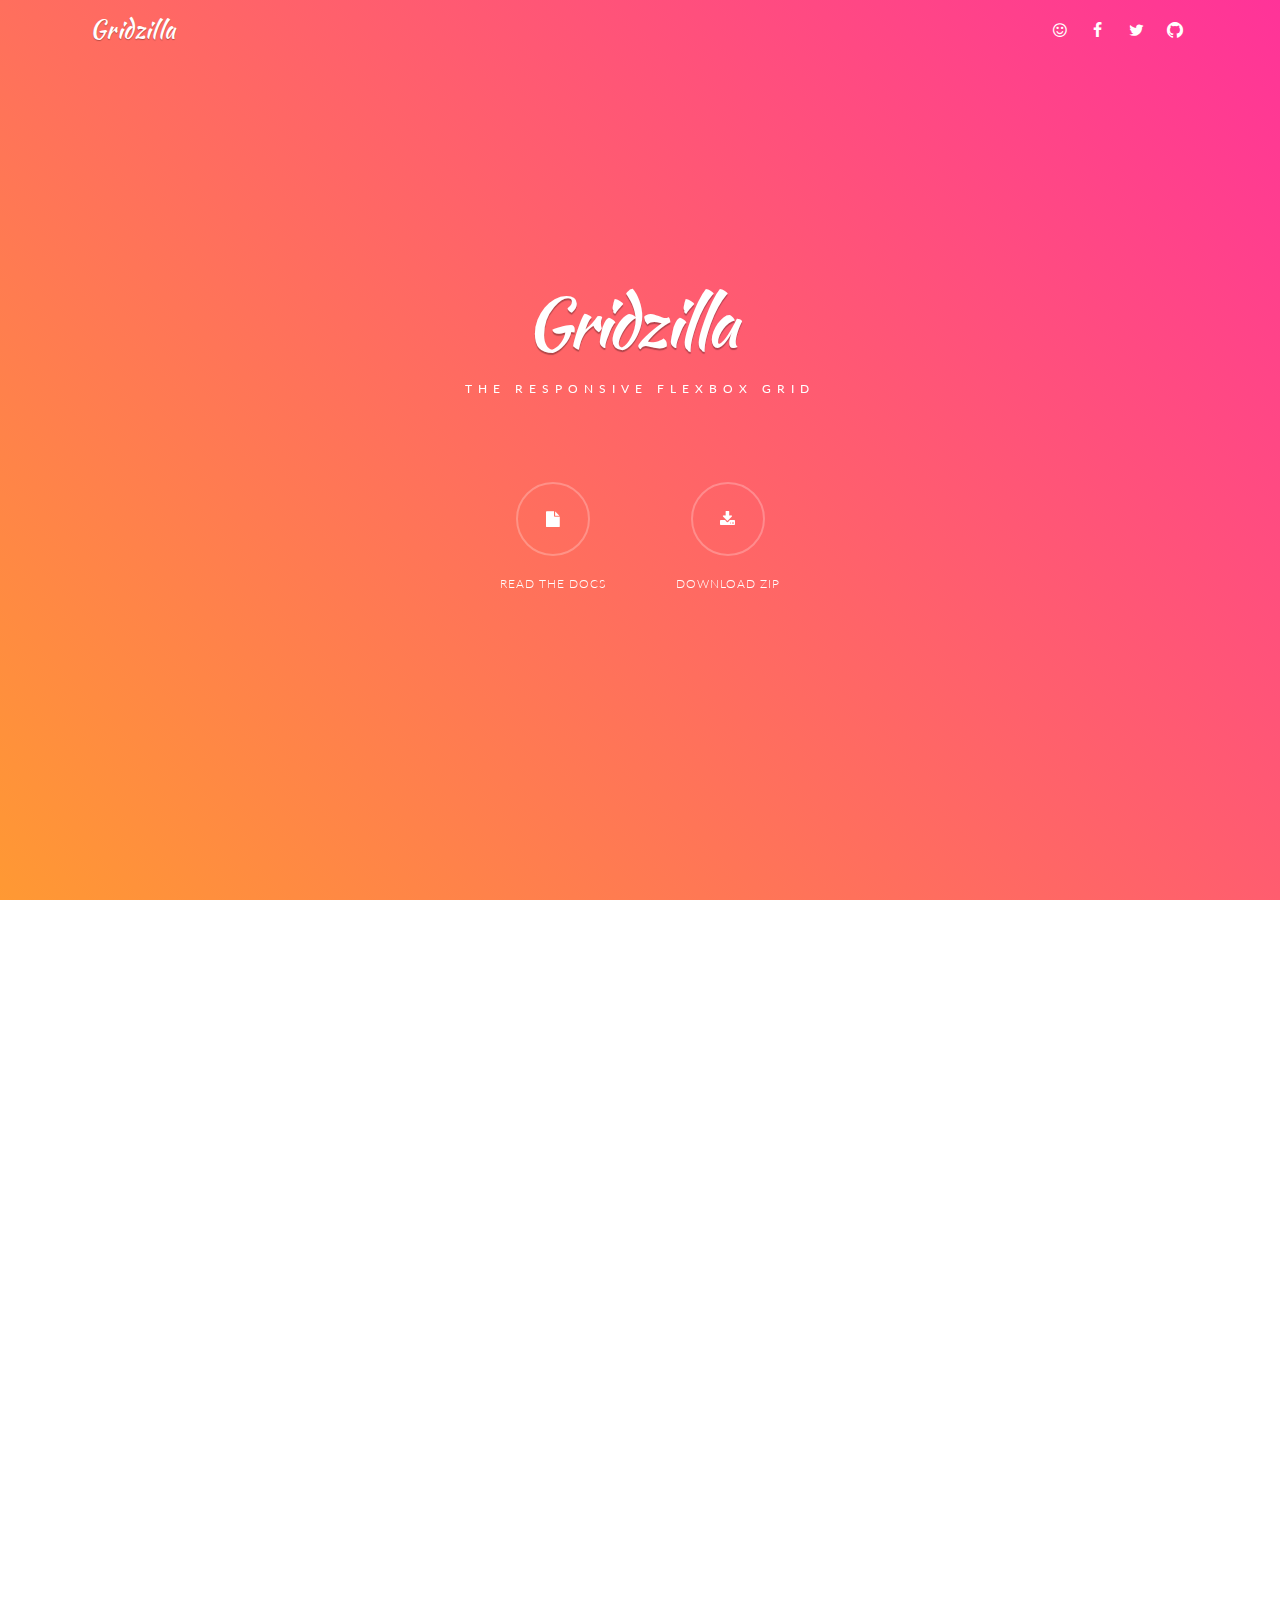
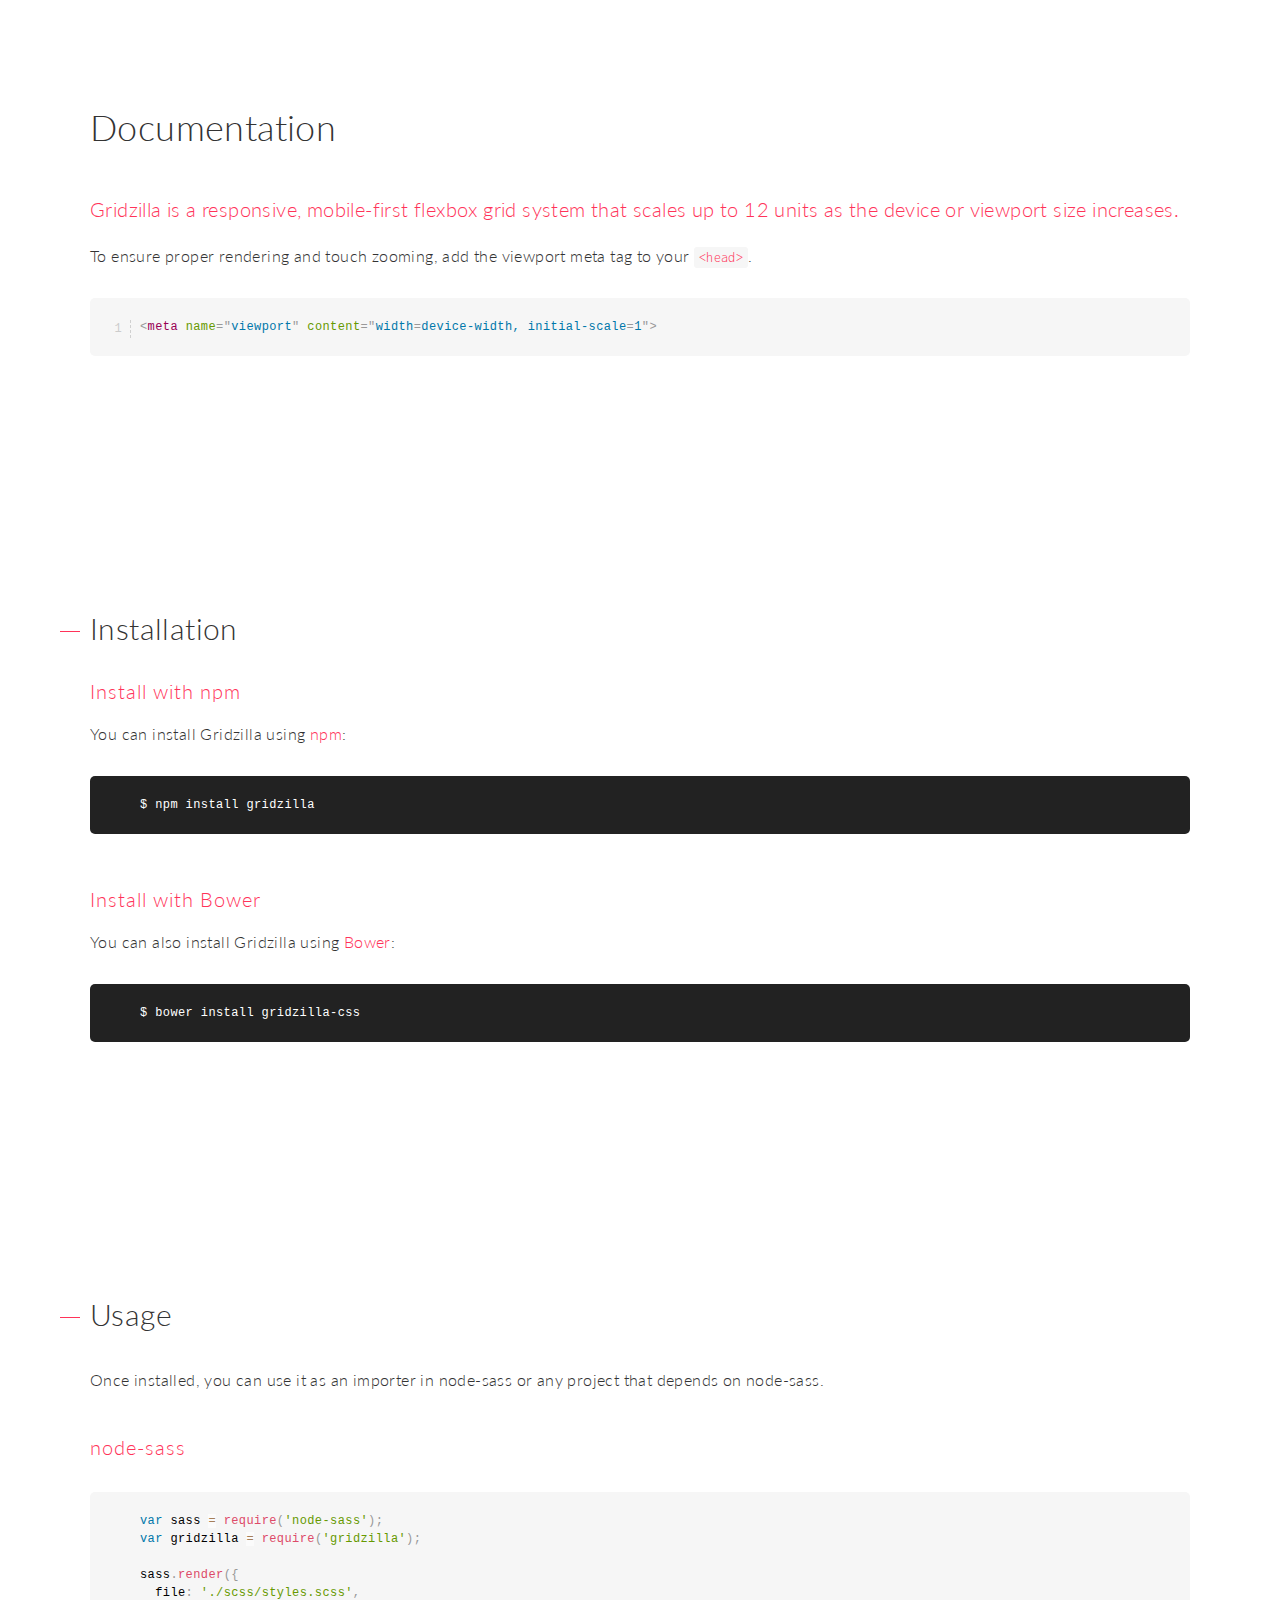
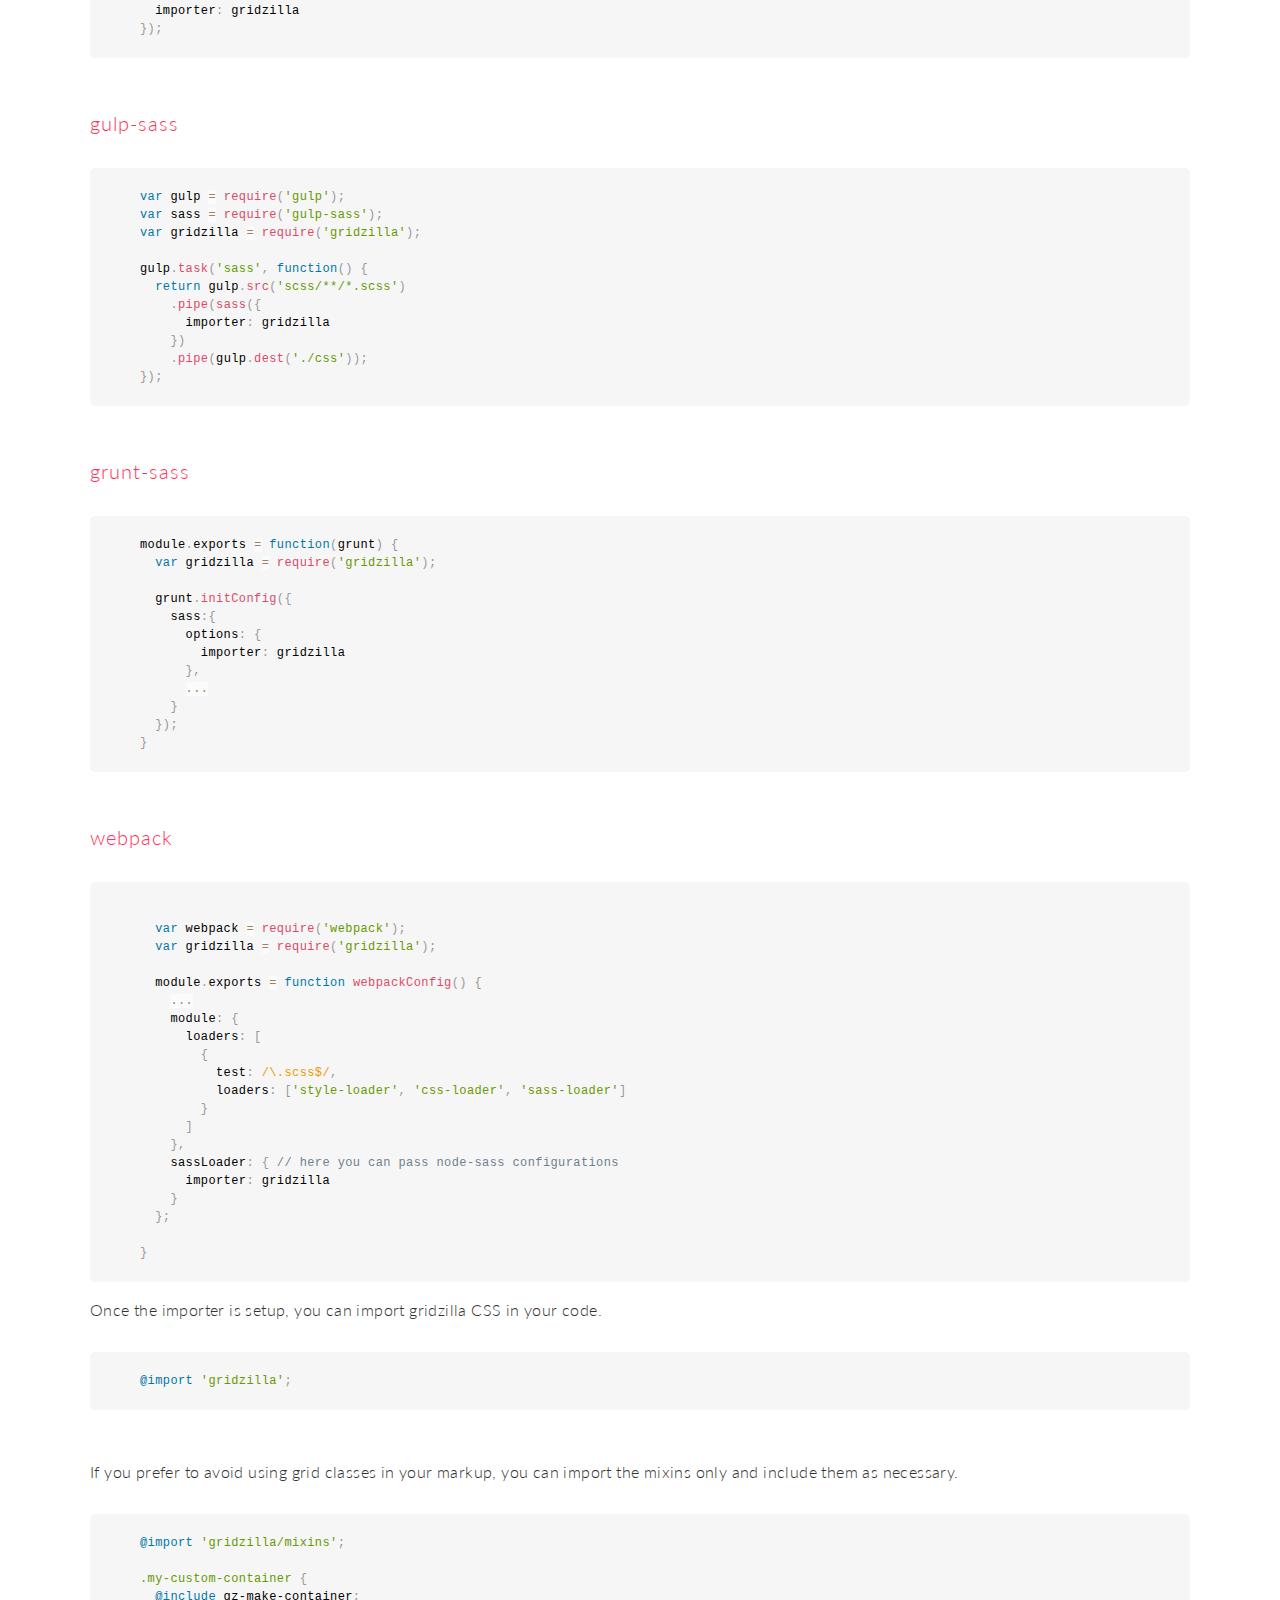
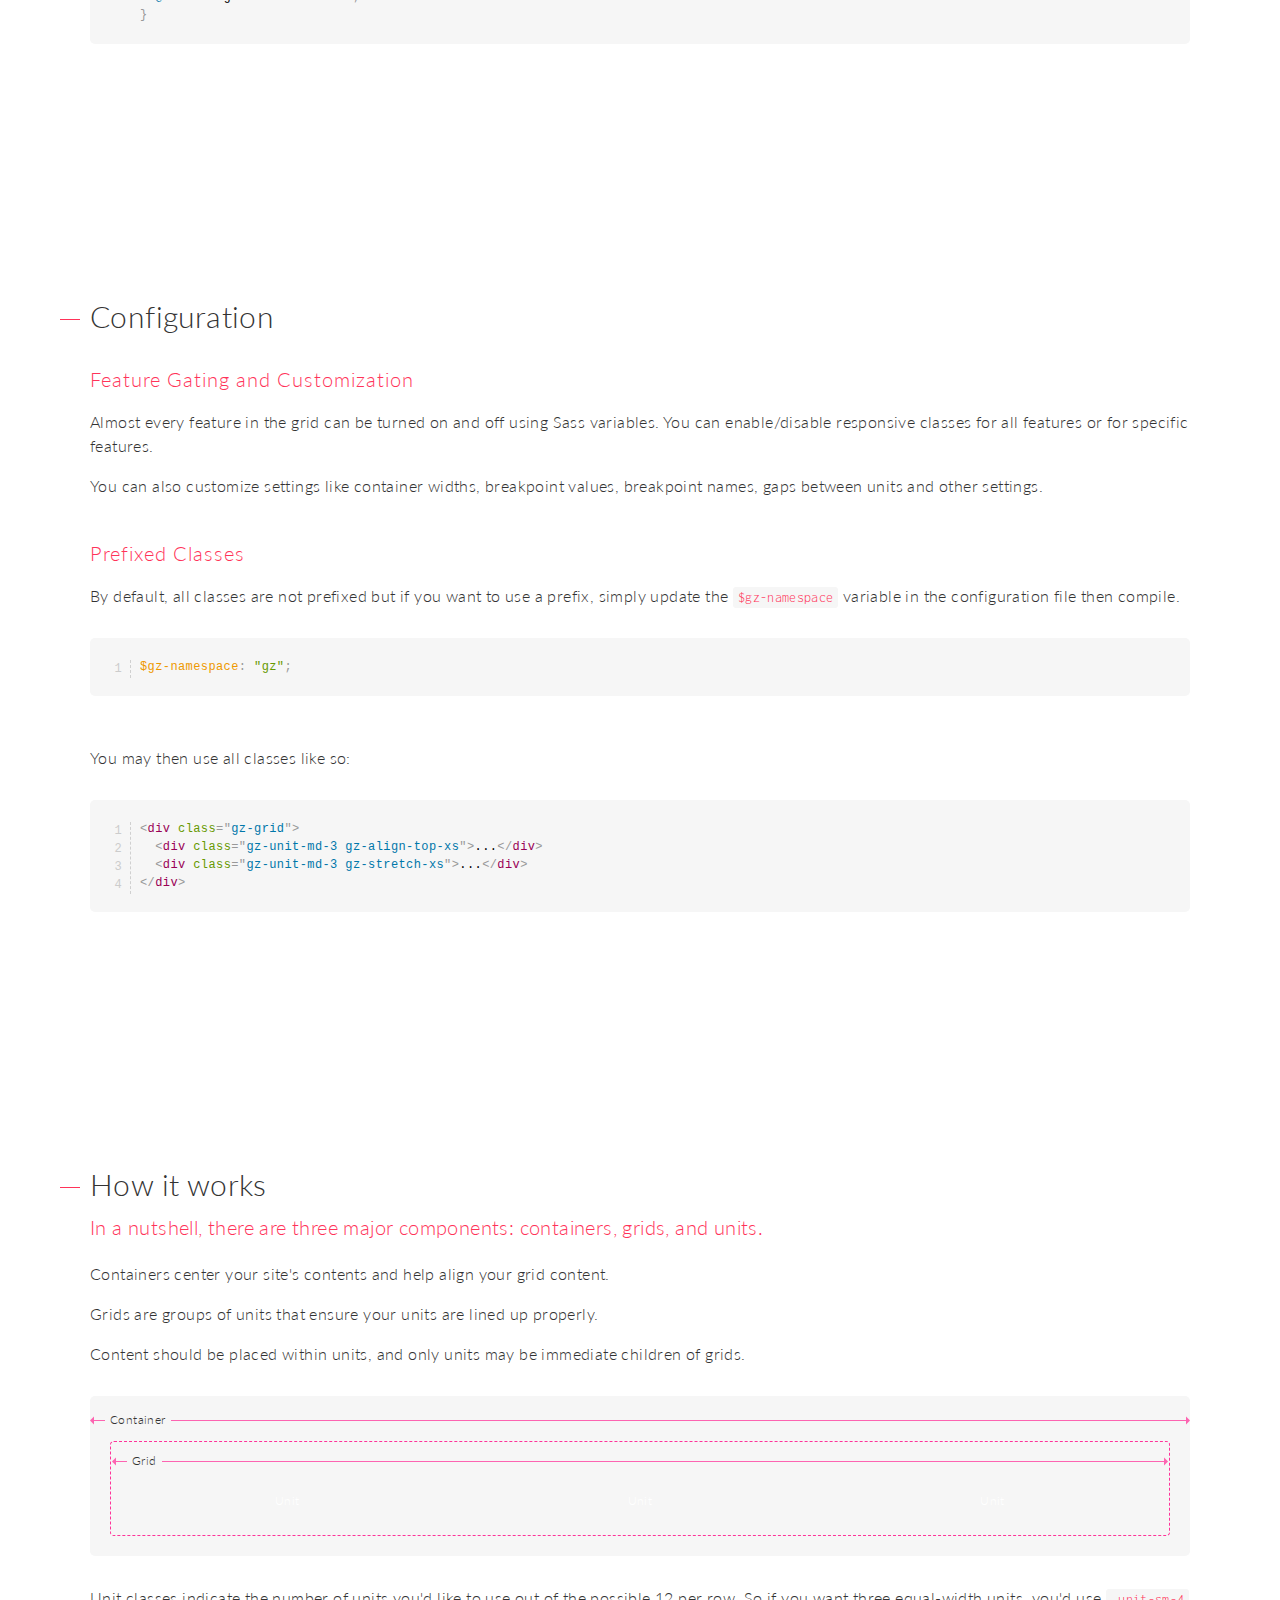
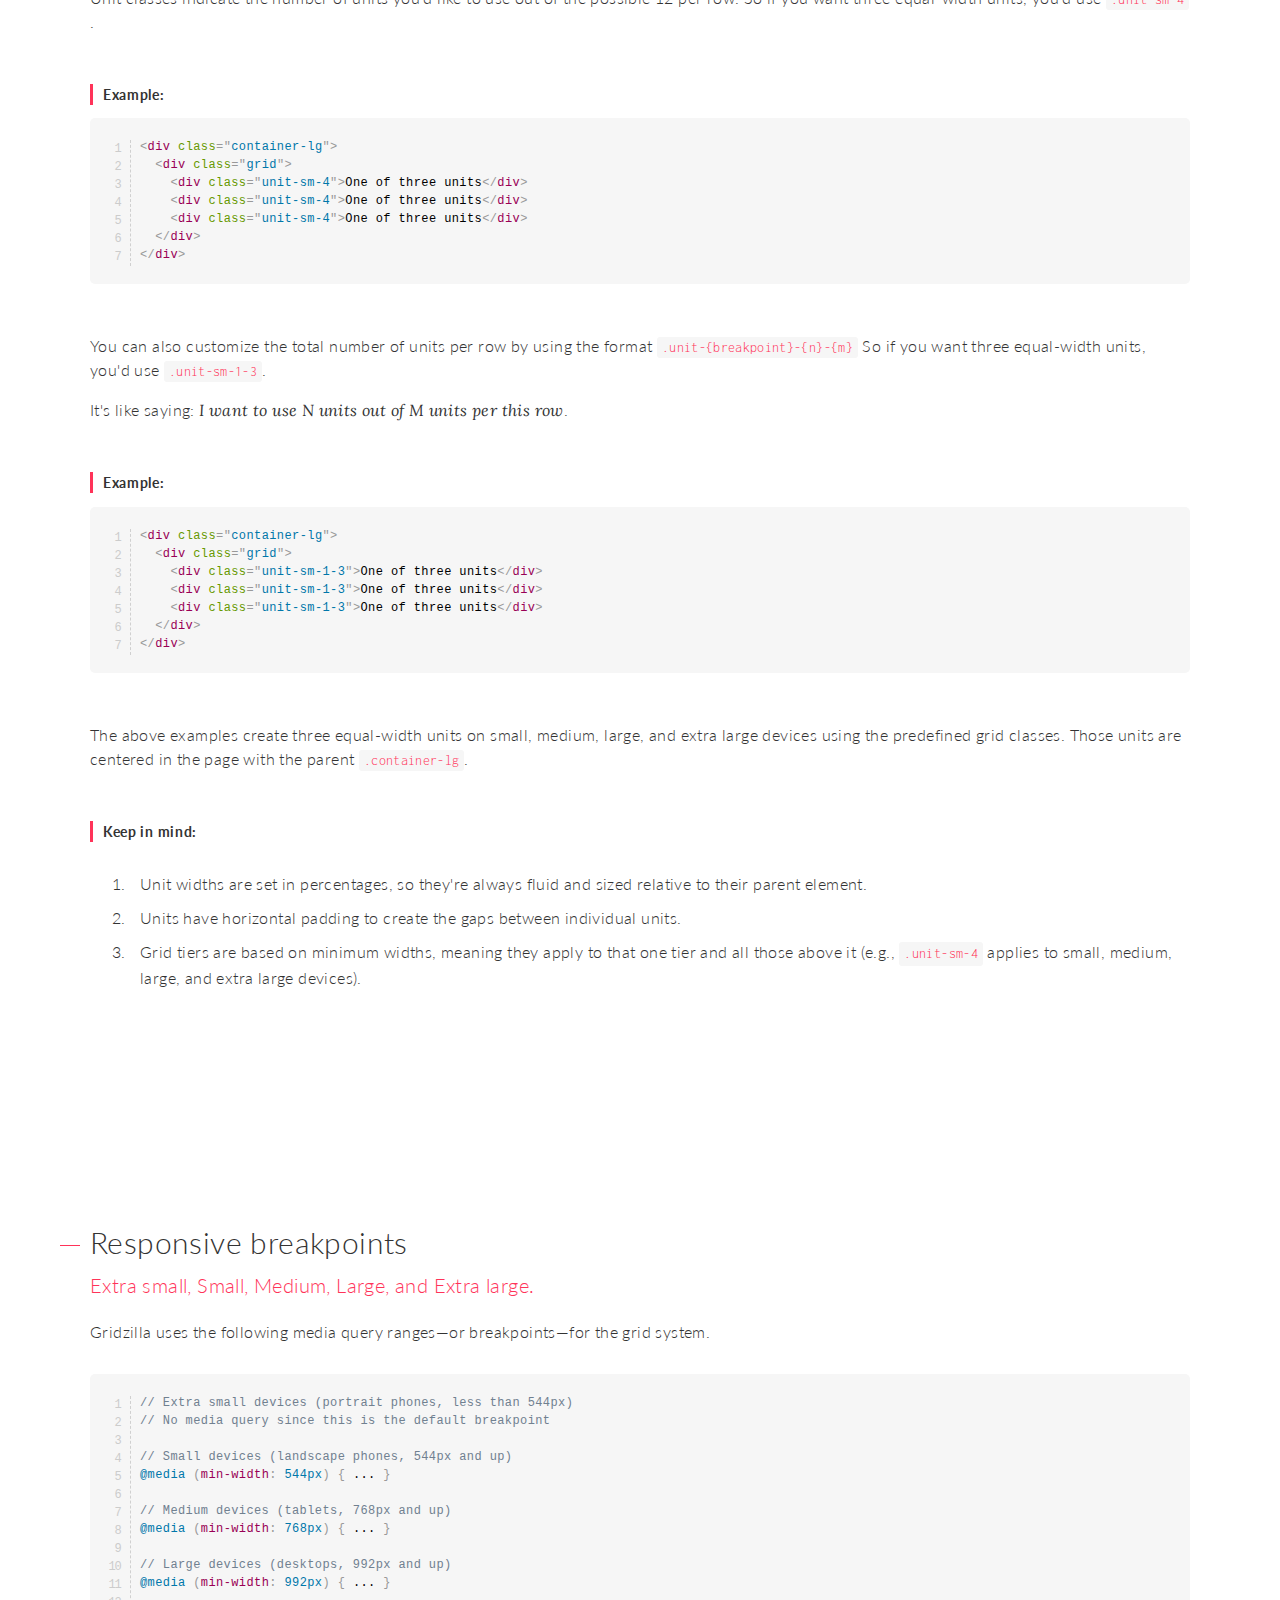
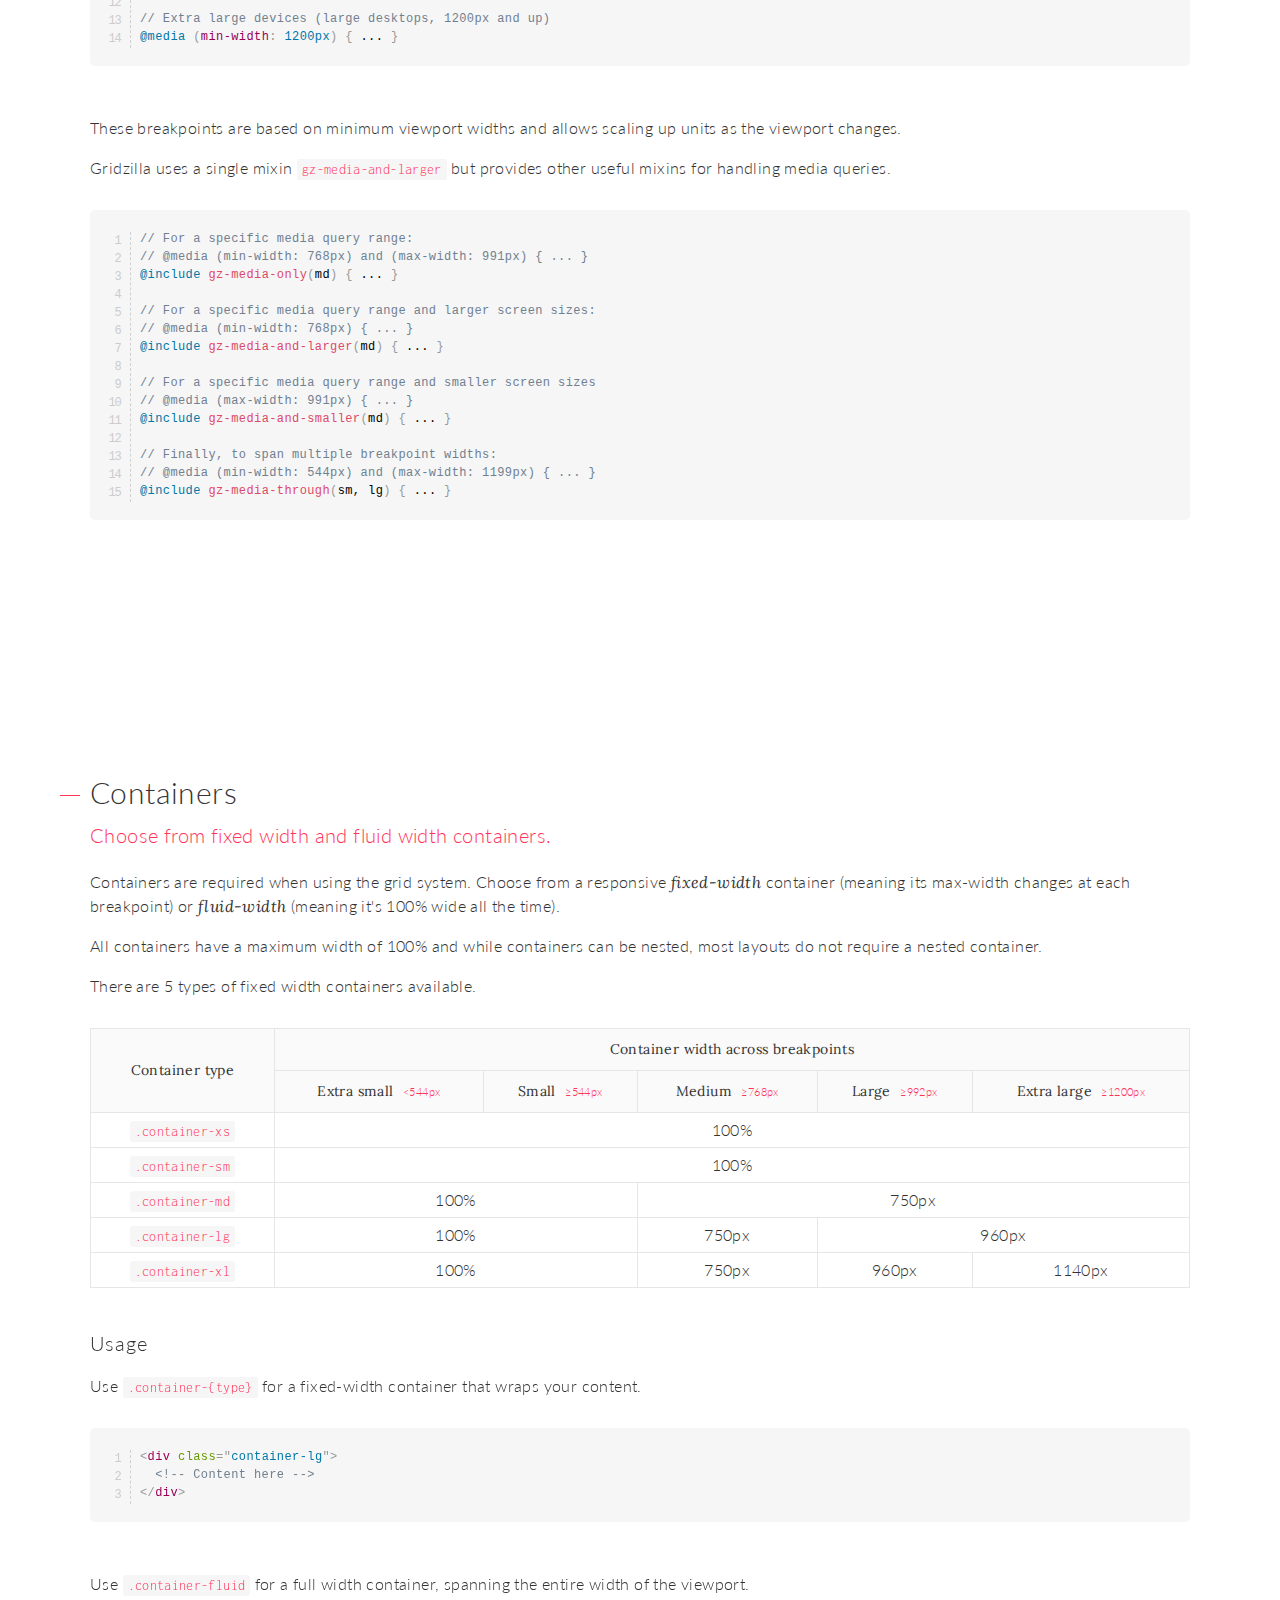
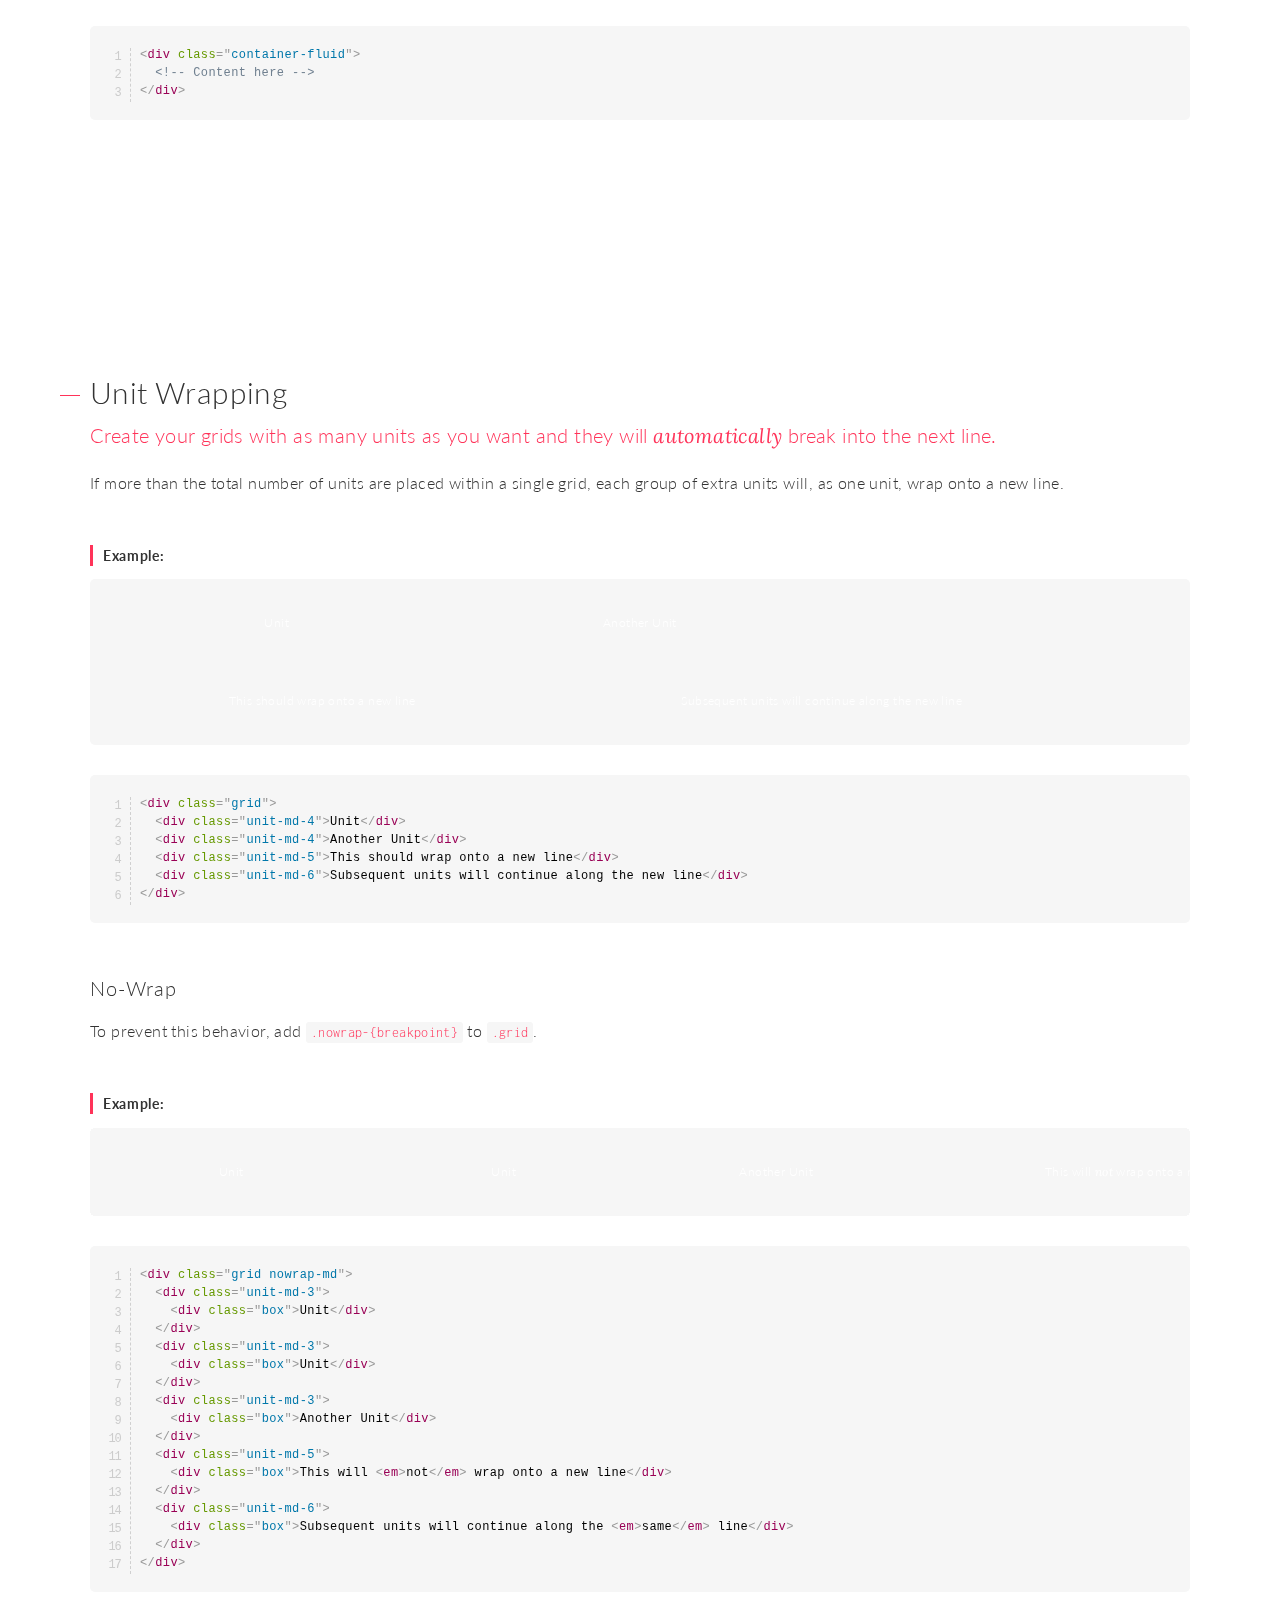
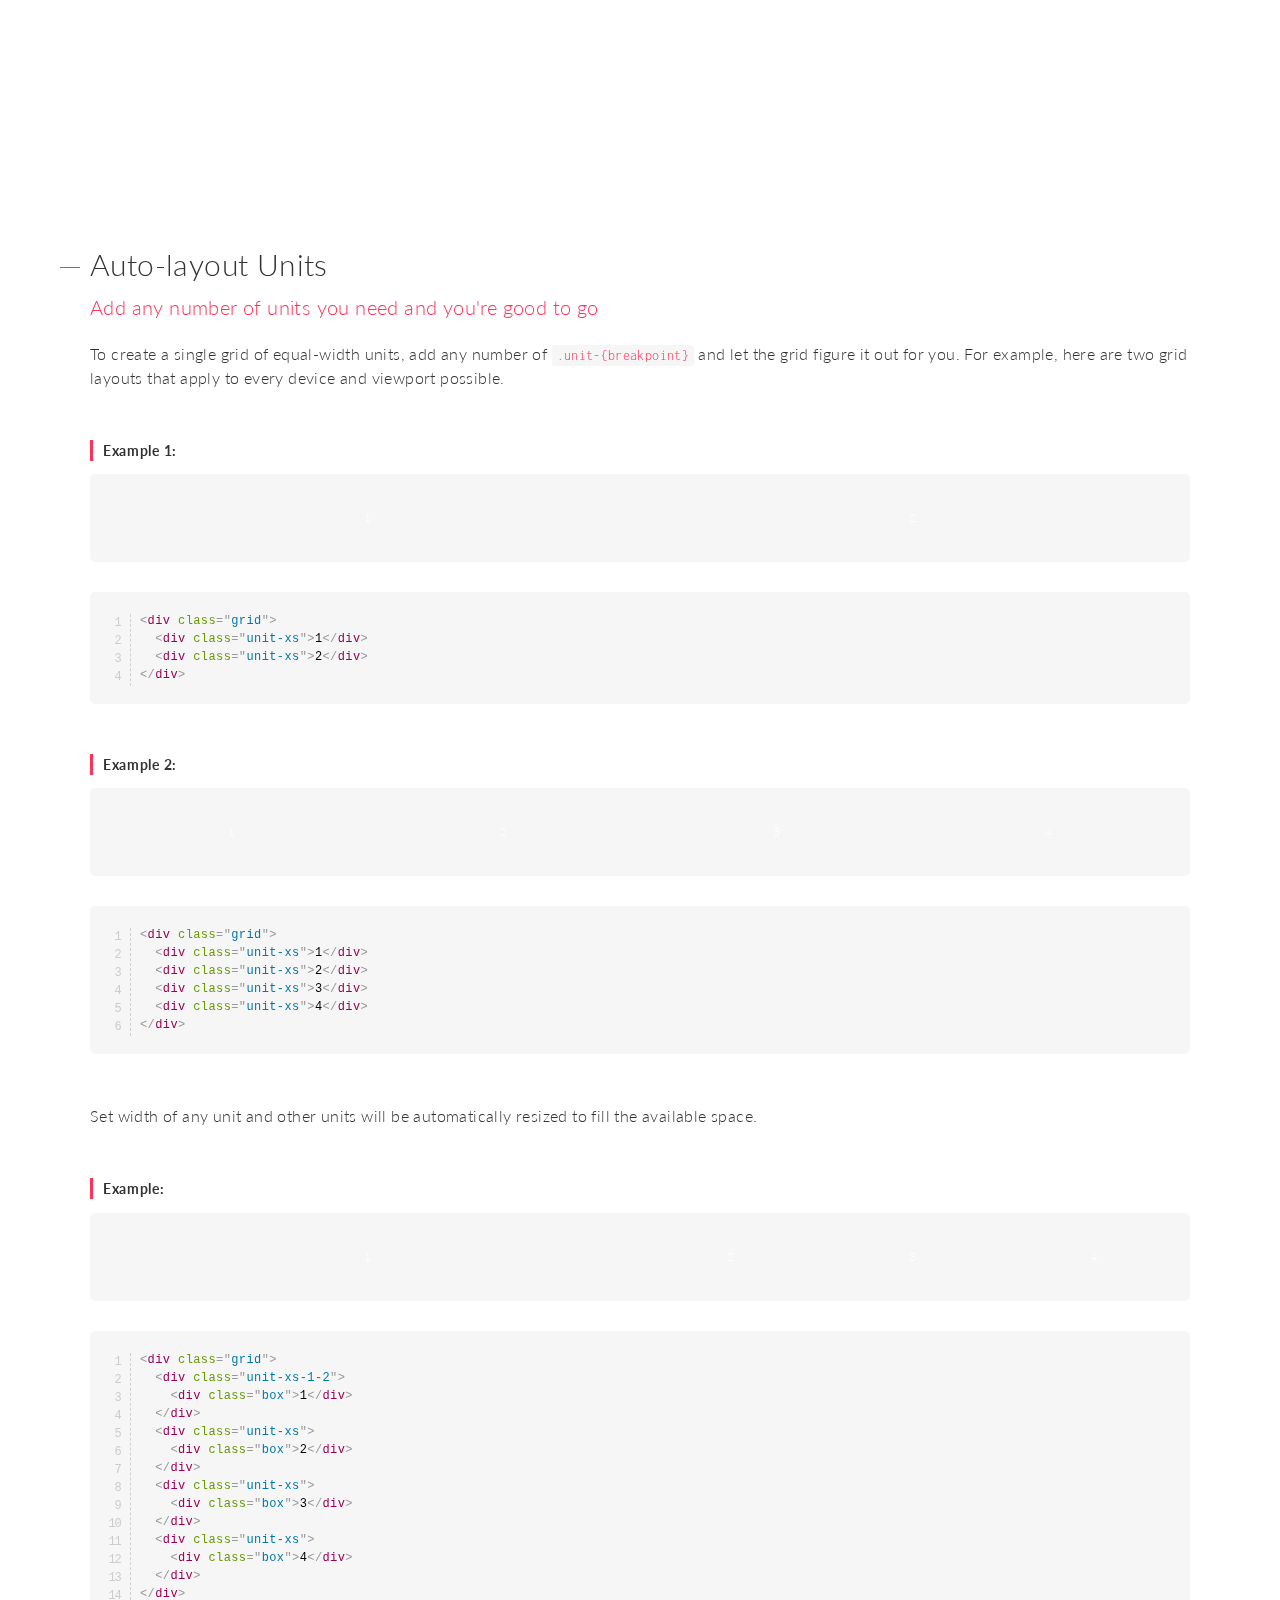
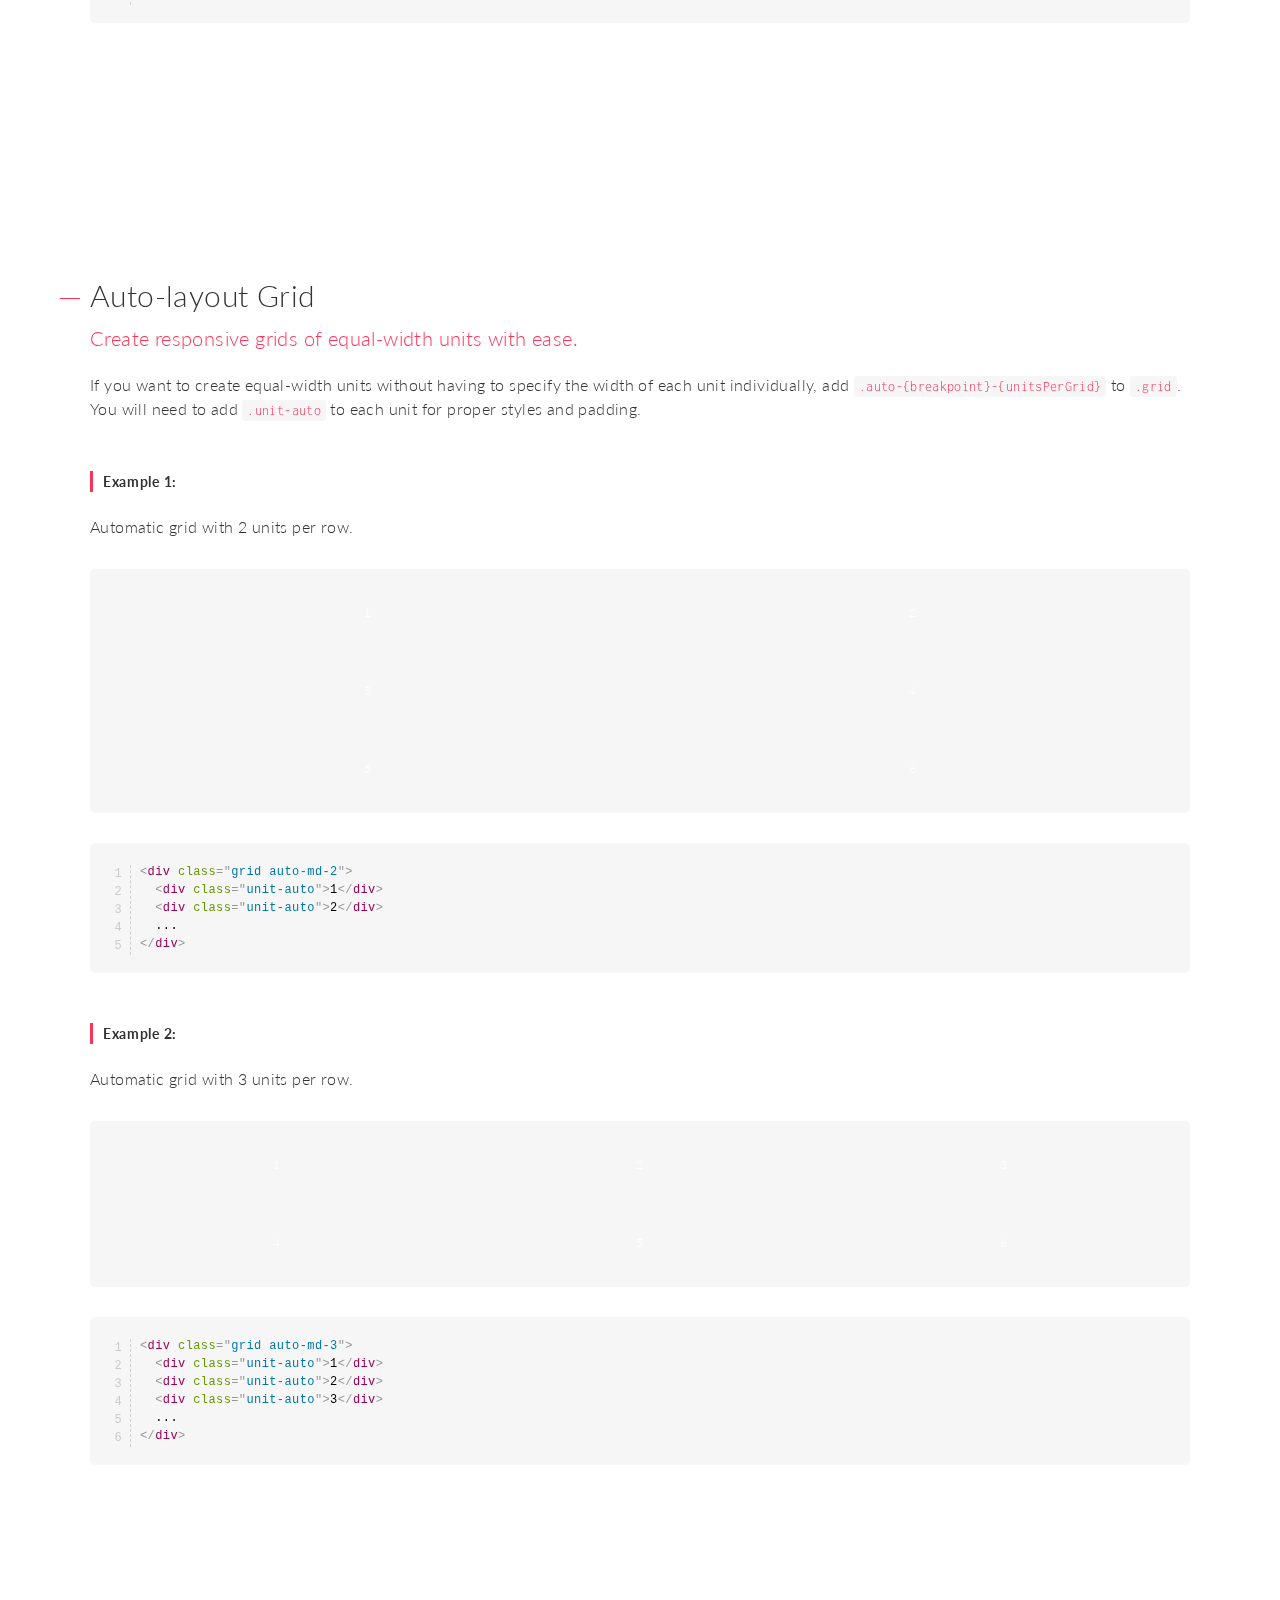
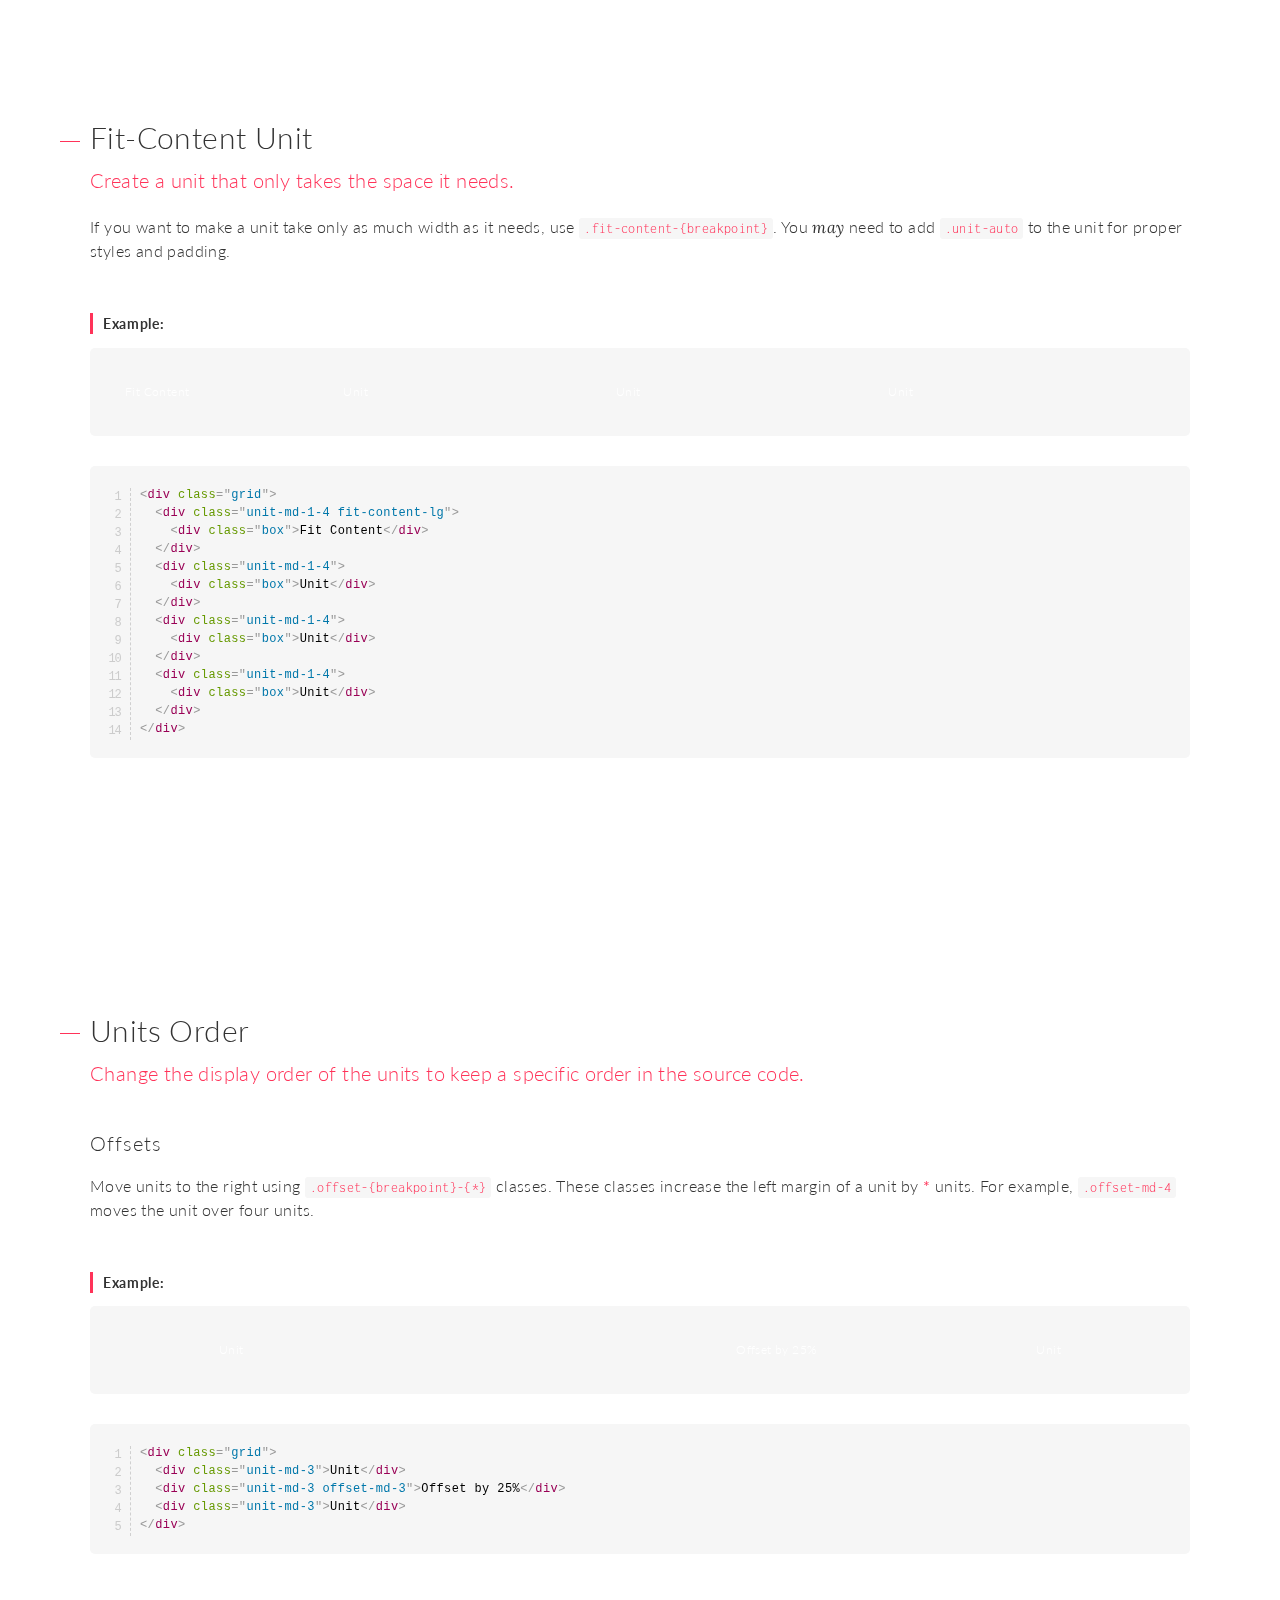
==== commit f8e0a25e: "update gridzilla, add webpack config" ====
--- a/gridzilla/index.html
+++ b/gridzilla/index.html
@@ -218,6 +218,30 @@
   });
 }</code></pre>
             </figure>
+
+            <h2 class="color">webpack</h2>
+
+            <figure class="codeblock">
+              <pre><code class="language-javascript">
+  var webpack = require('webpack');
+  var gridzilla = require('gridzilla');
+
+  module.exports = function webpackConfig() {
+    ...
+    module: {
+      loaders: [
+        {
+          test: /\.scss$/,
+          loaders: ['style-loader', 'css-loader', 'sass-loader']
+        }
+      ]
+    },
+    sassLoader: { // here you can pass node-sass configurations
+      importer: gridzilla
+    }
+  };
+
+}</code></pre>
 
             <p>
               Once the importer is setup, you can import gridzilla CSS in your code.
